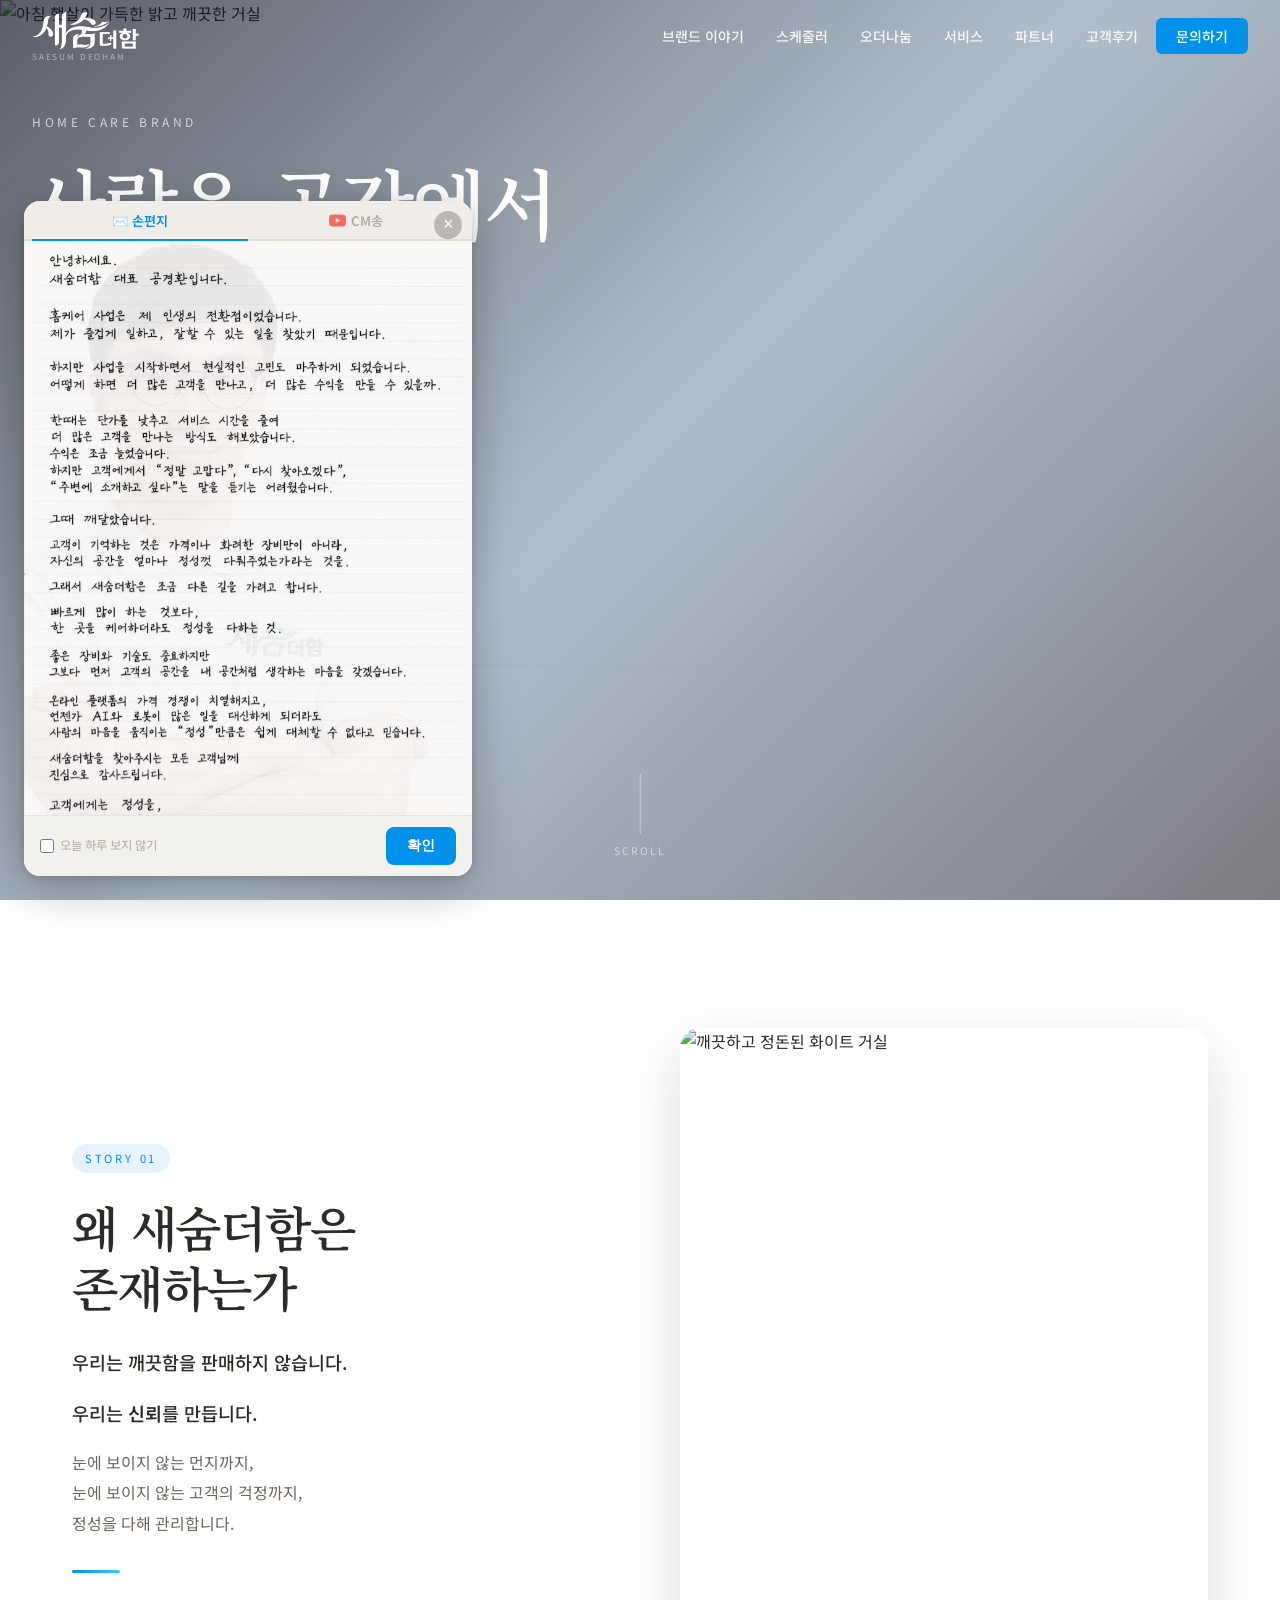
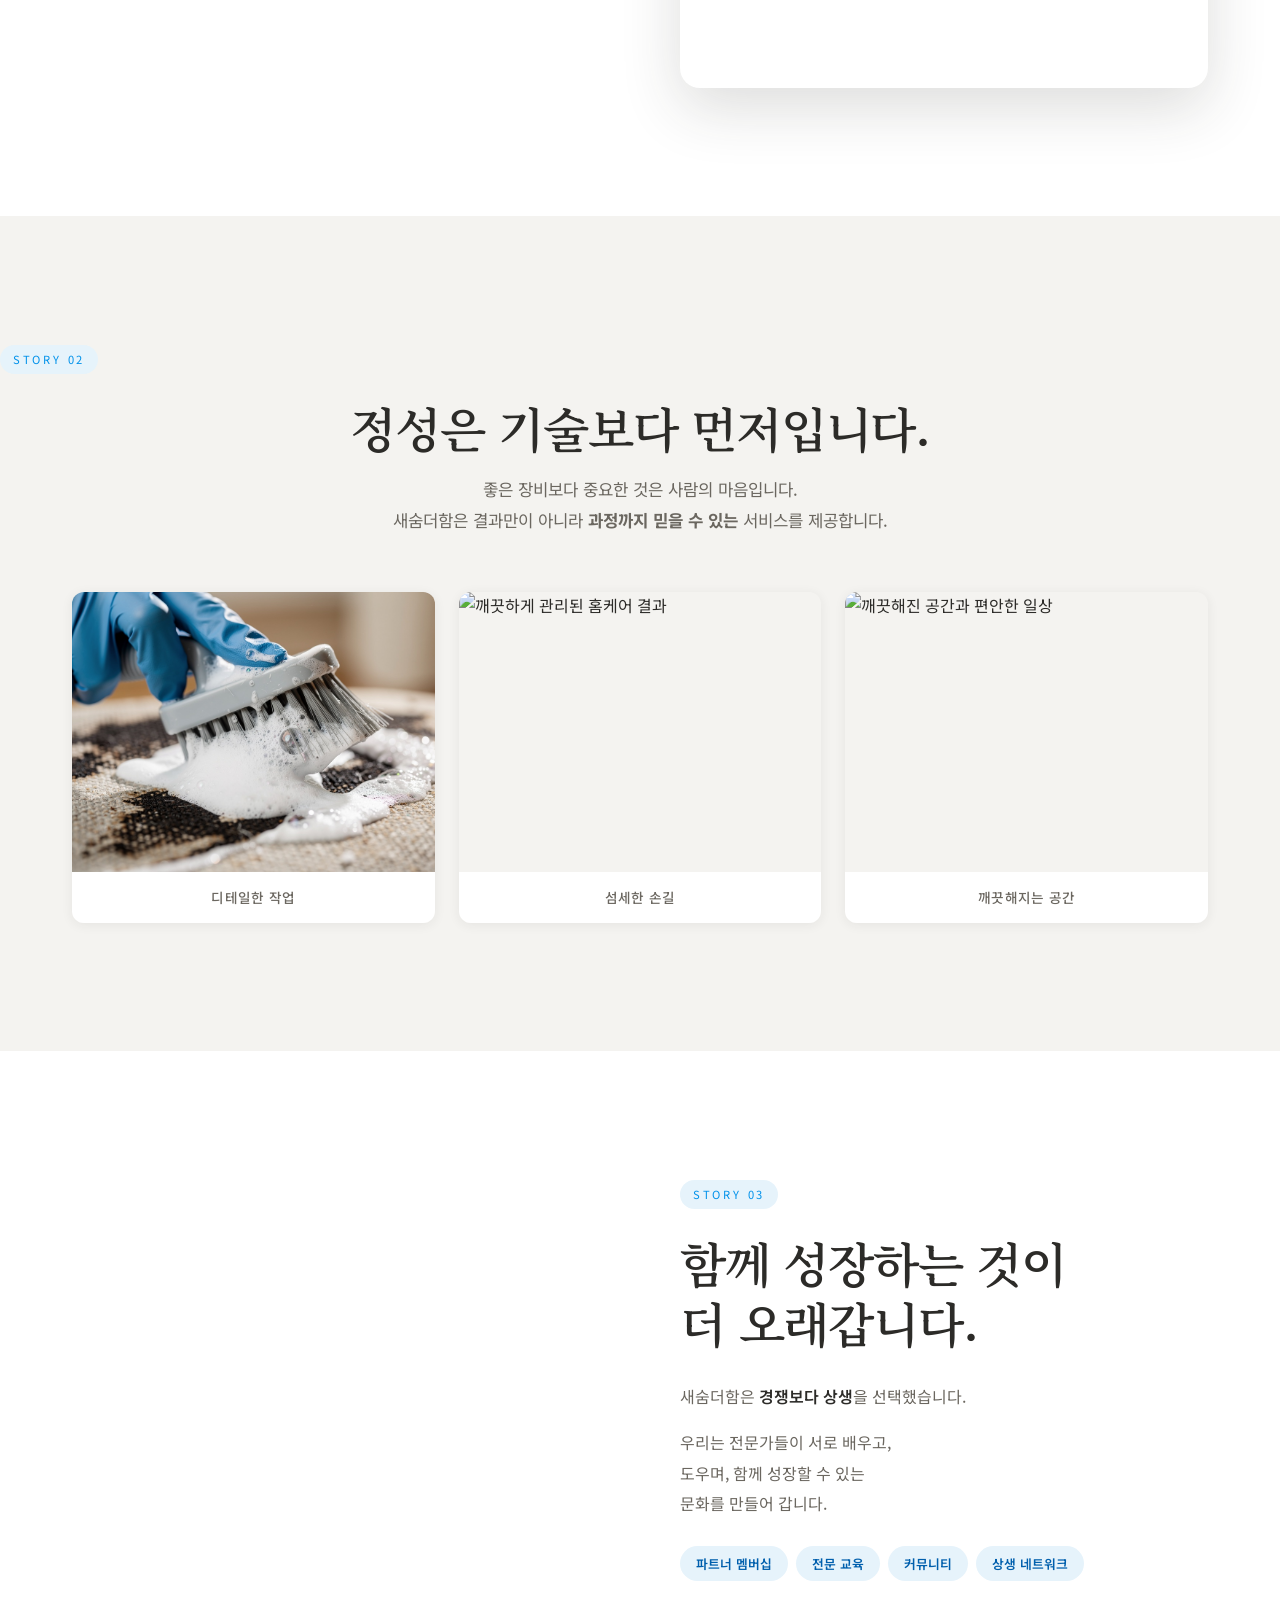
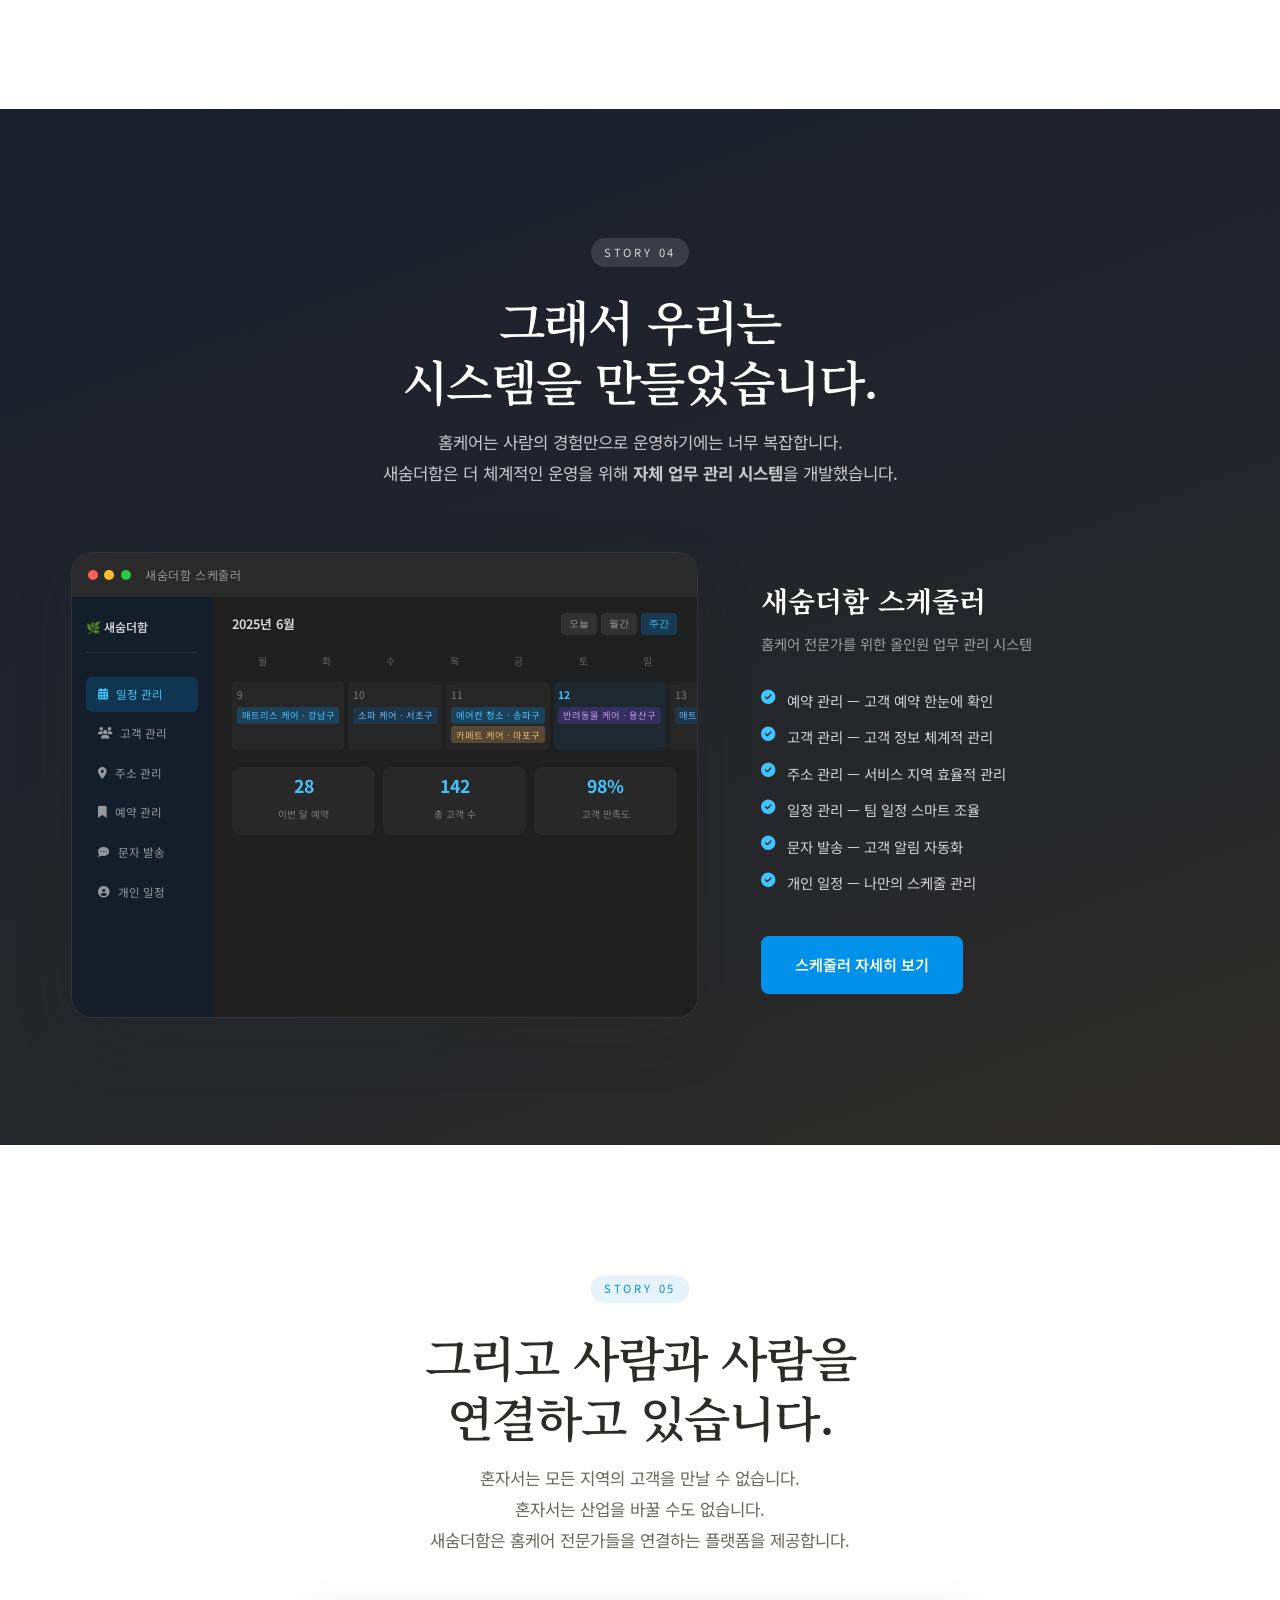
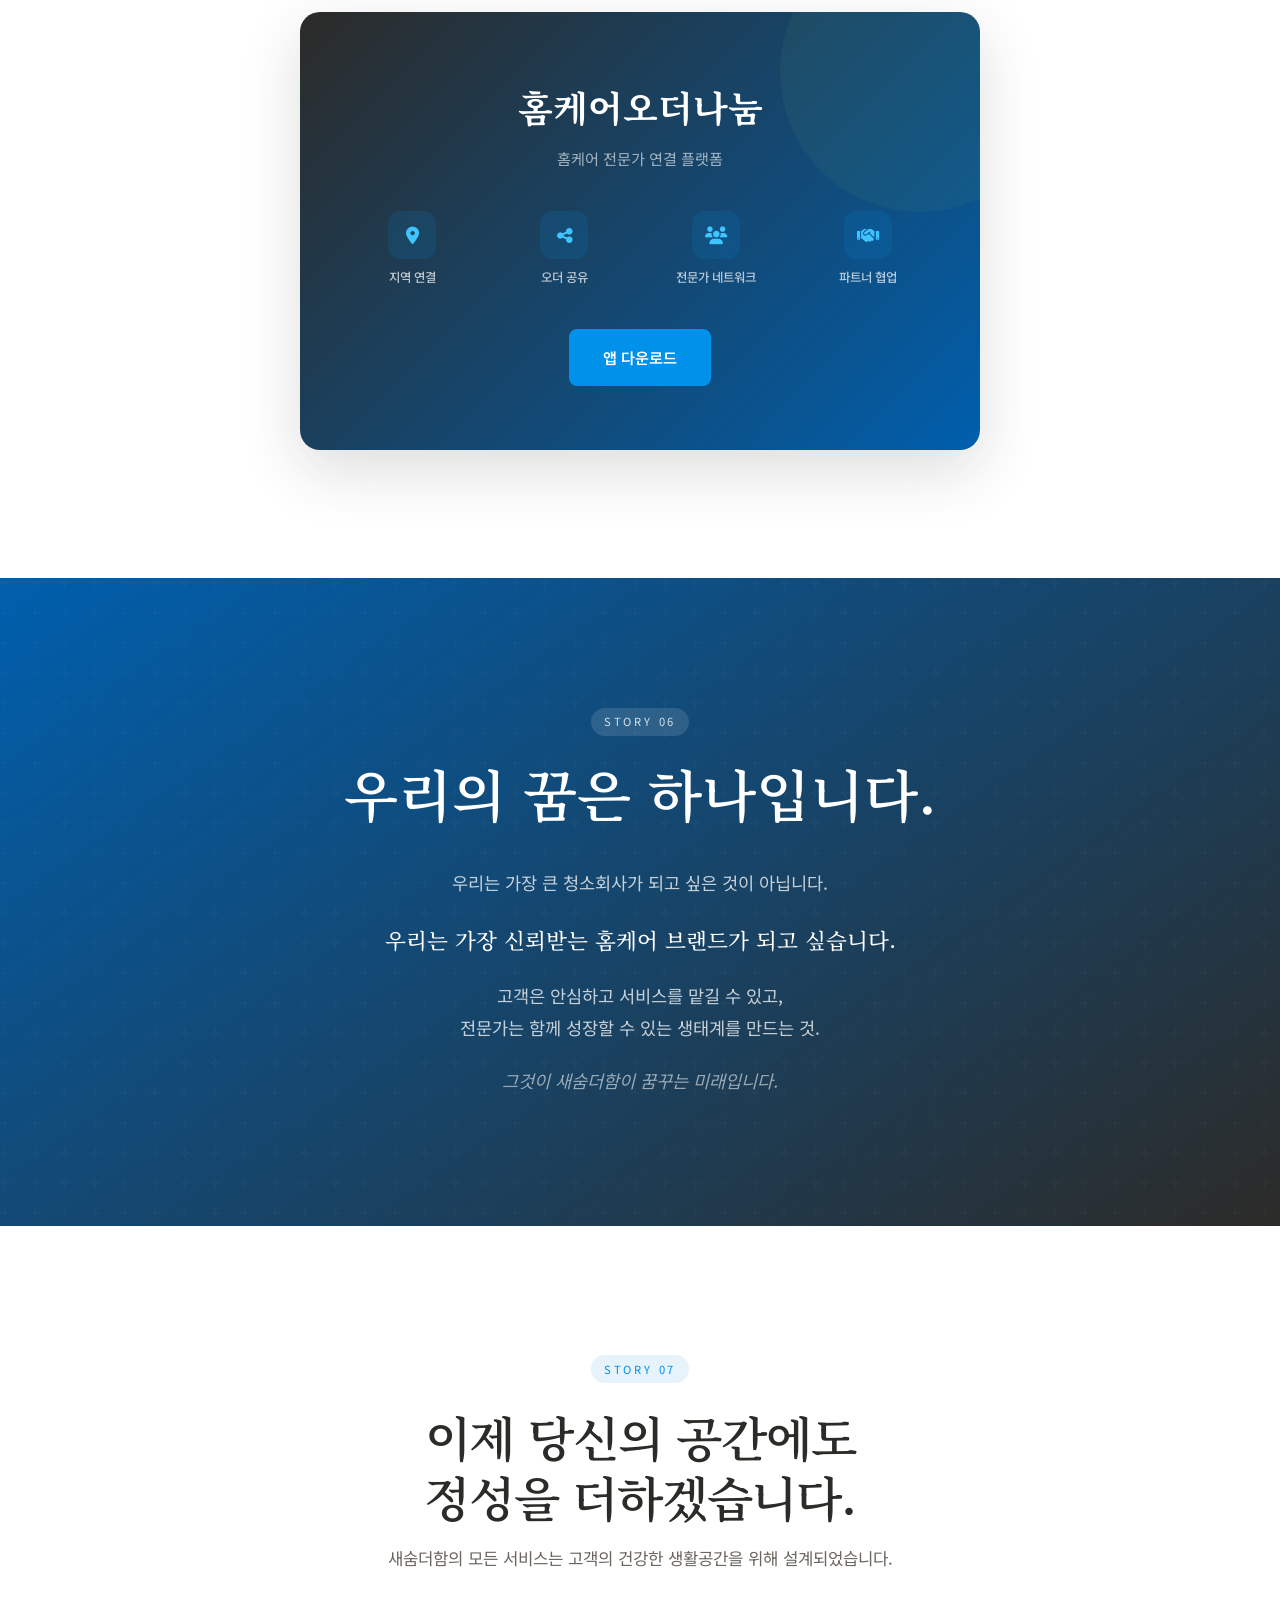
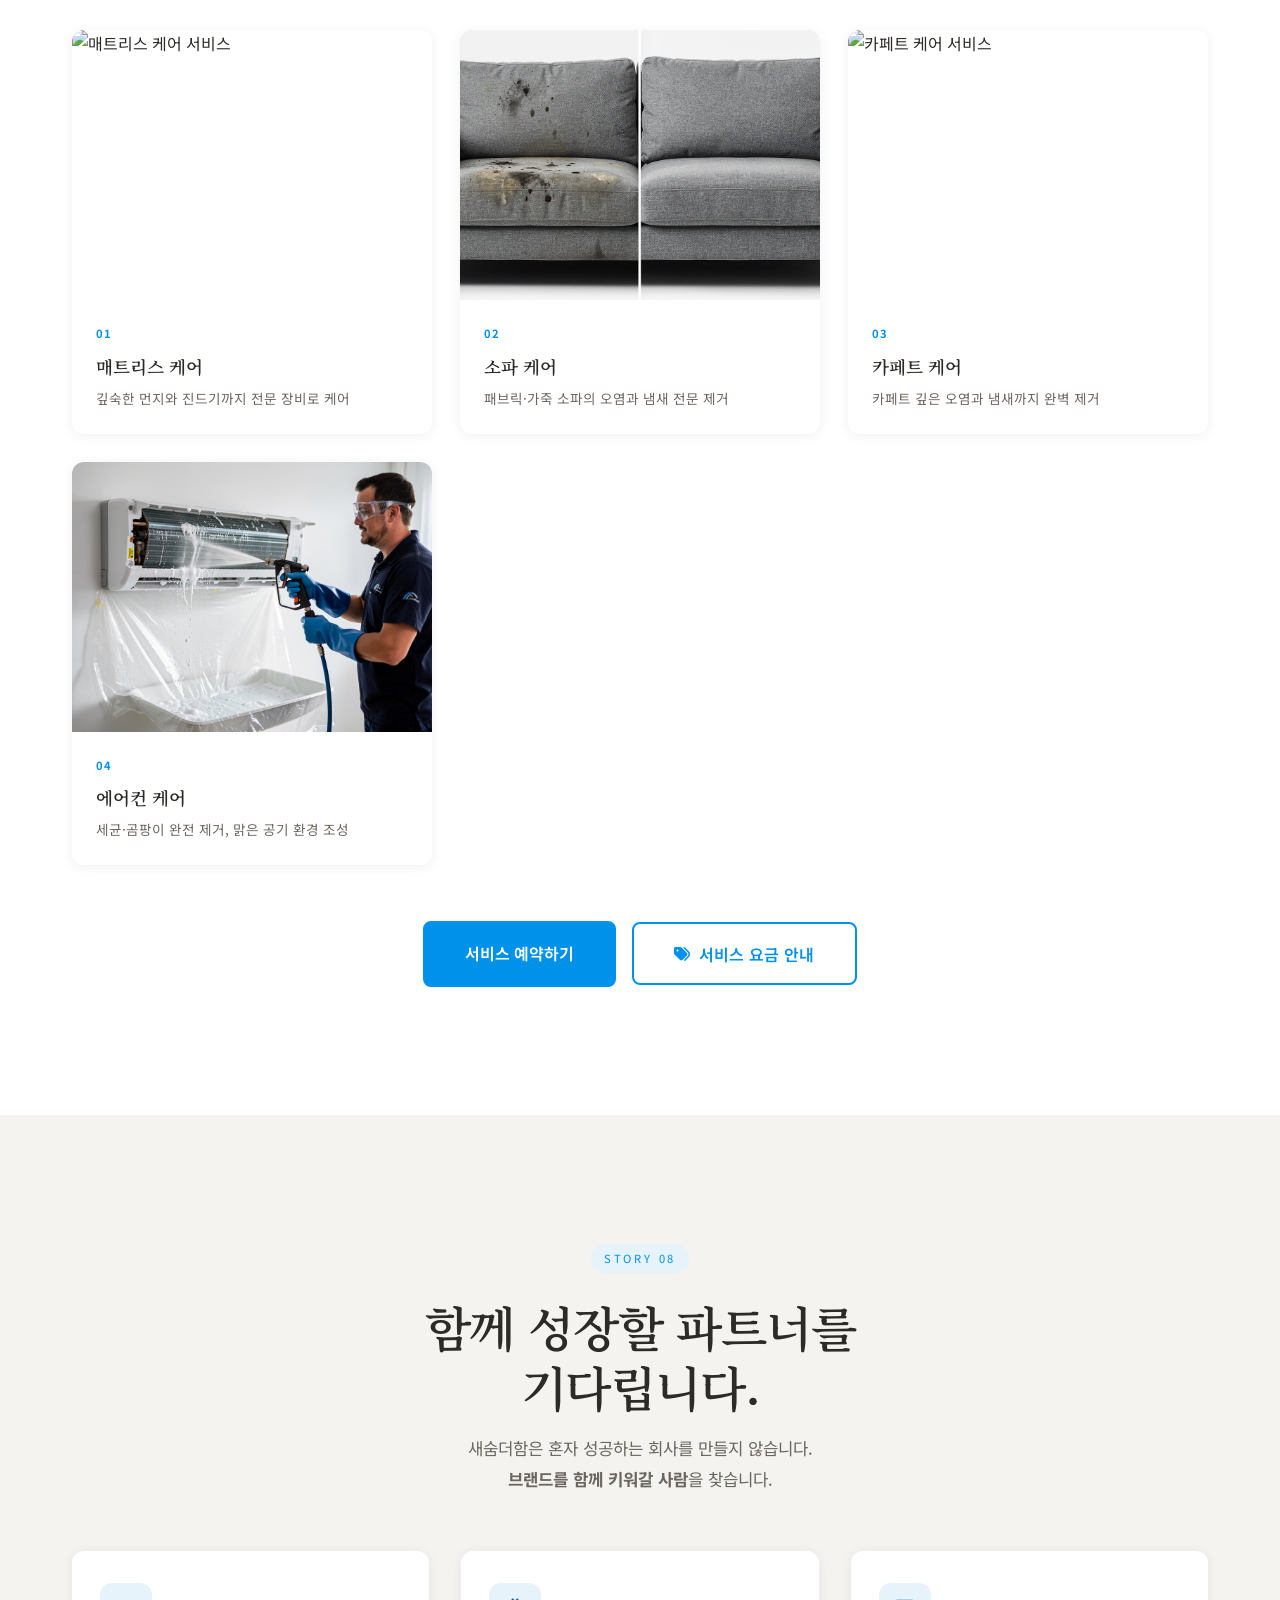
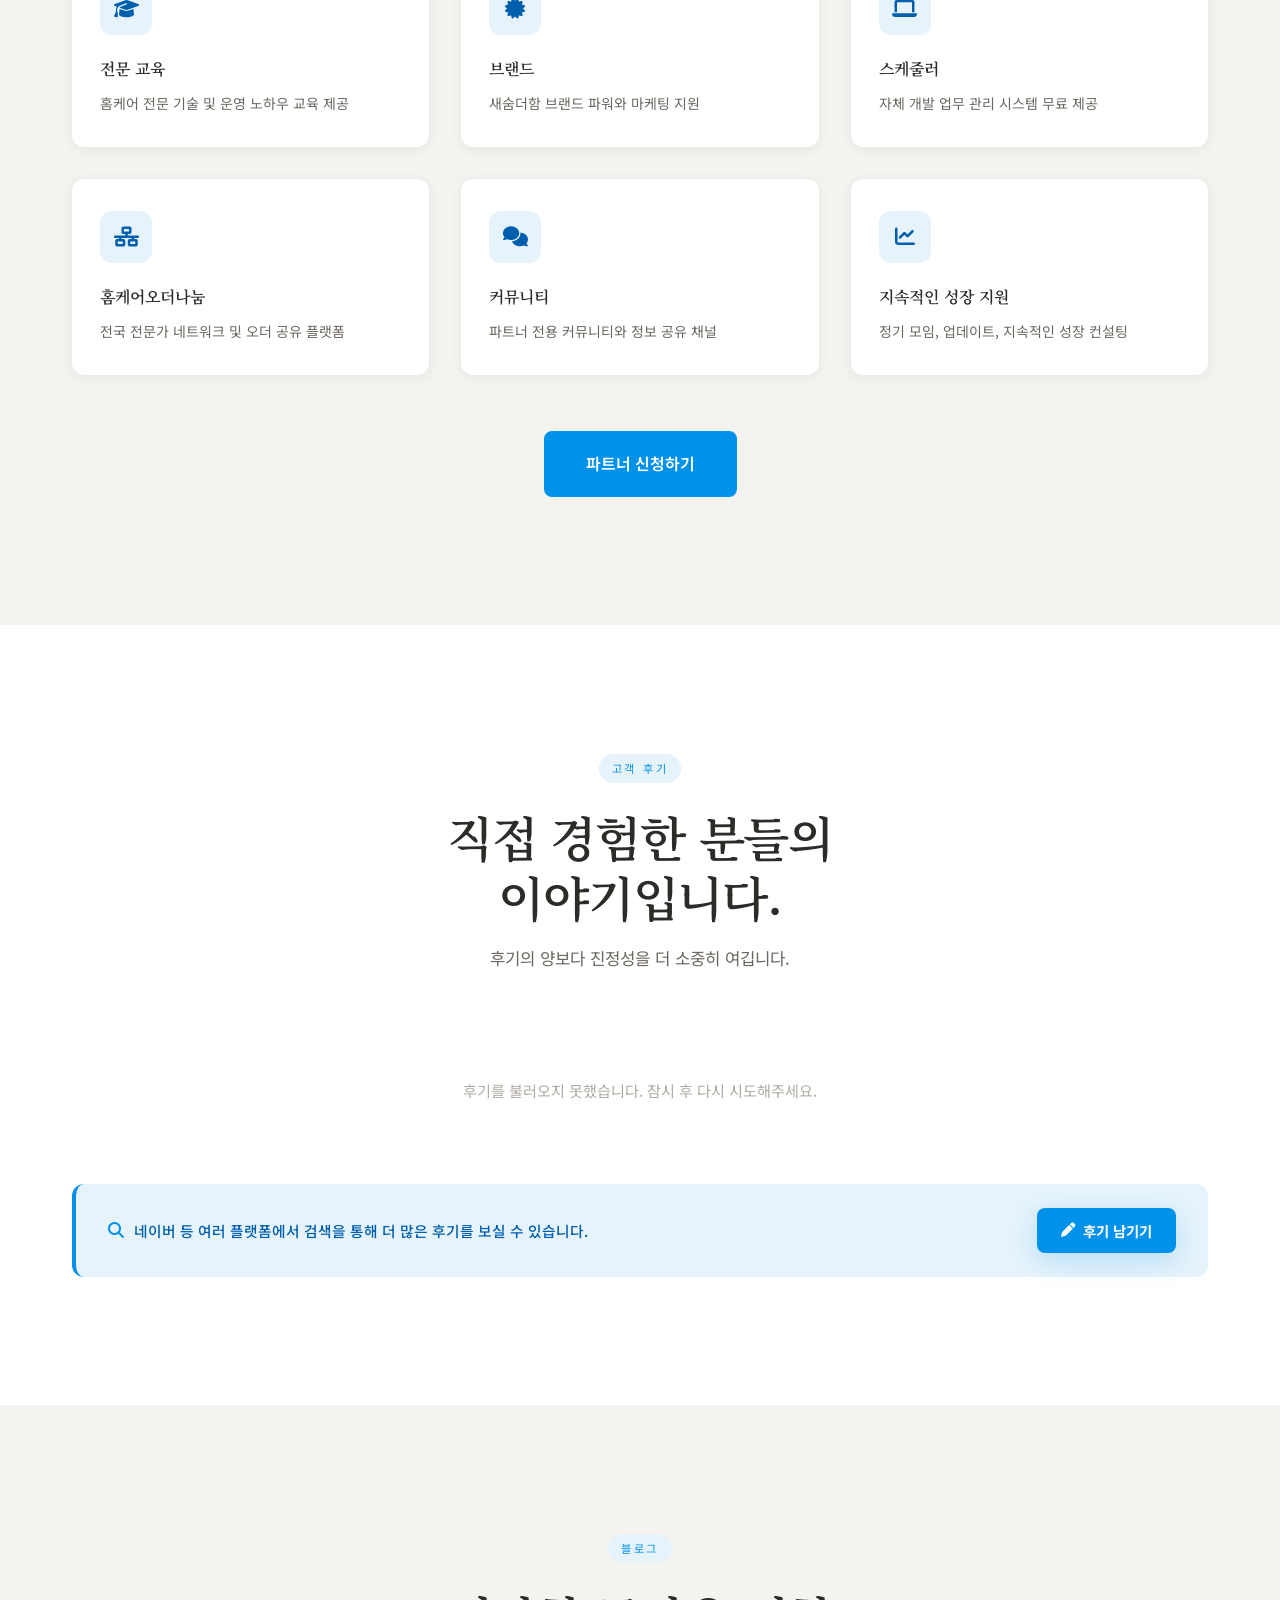
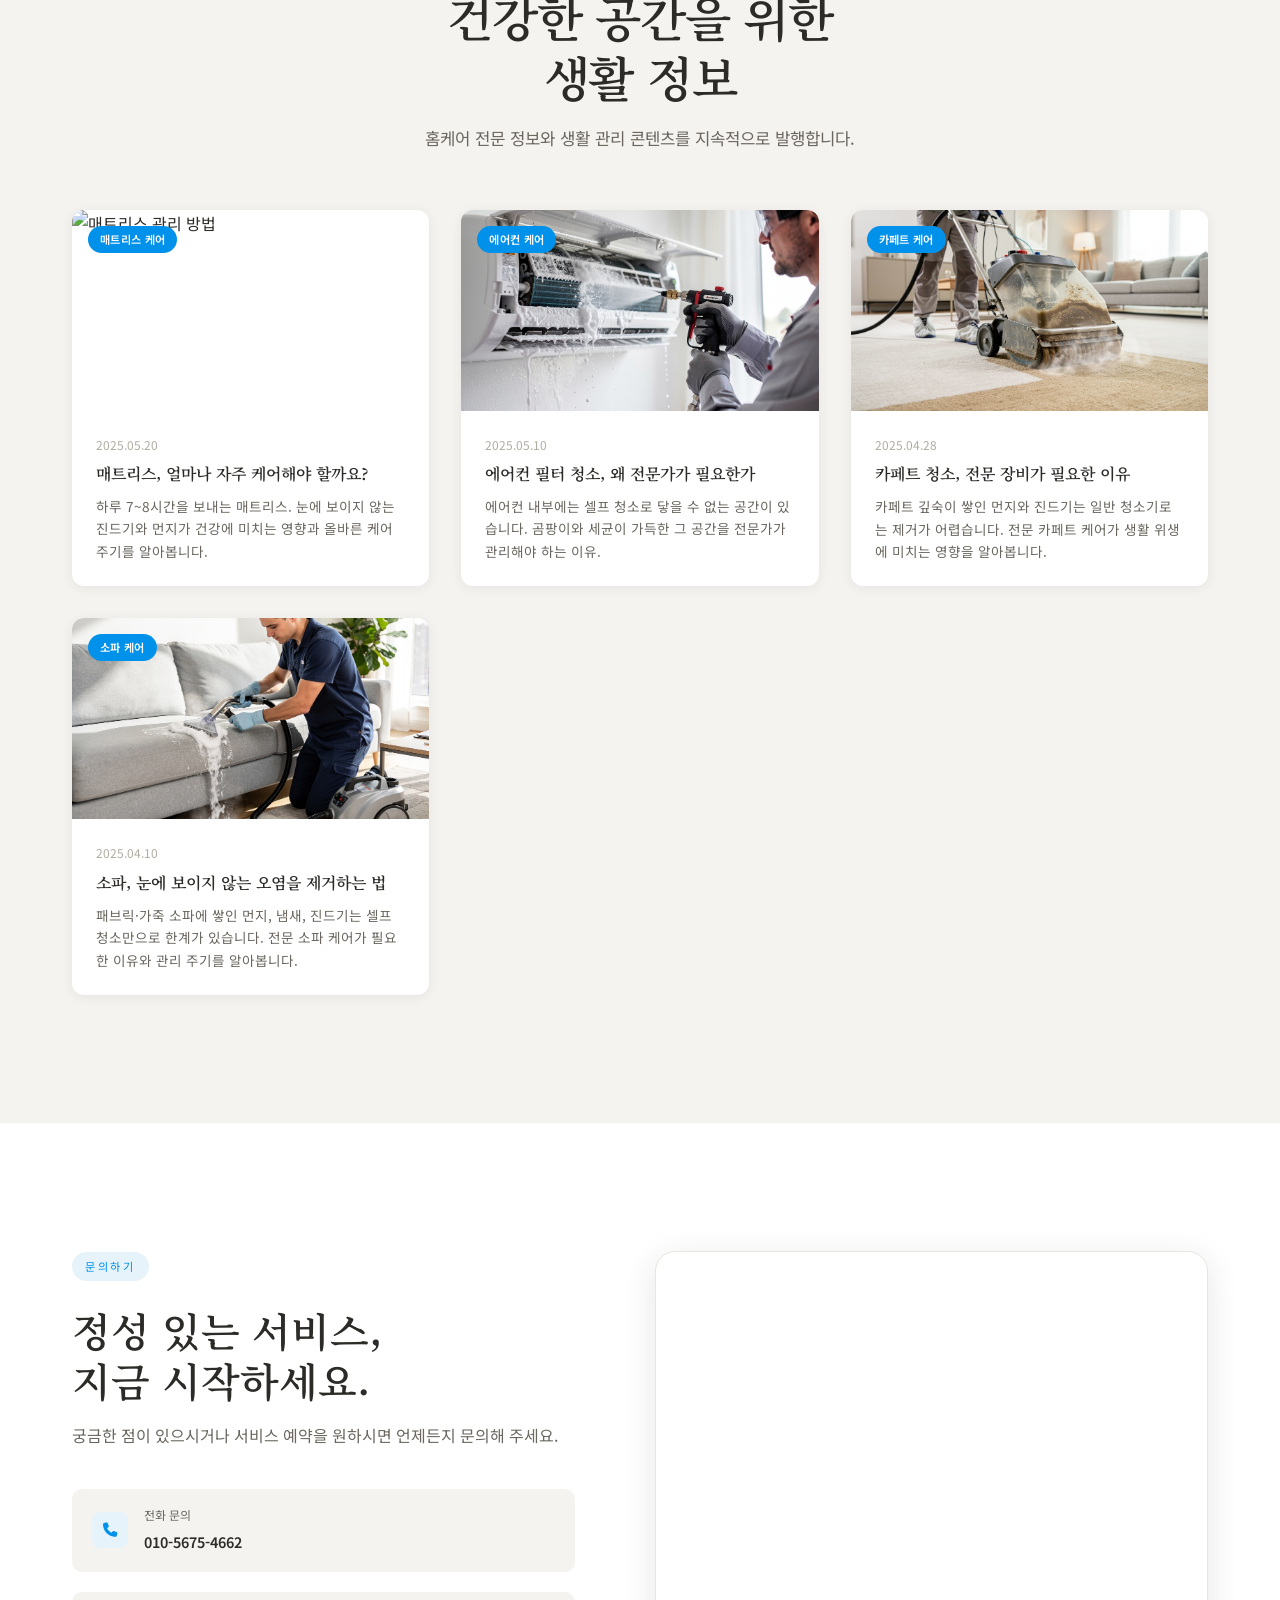
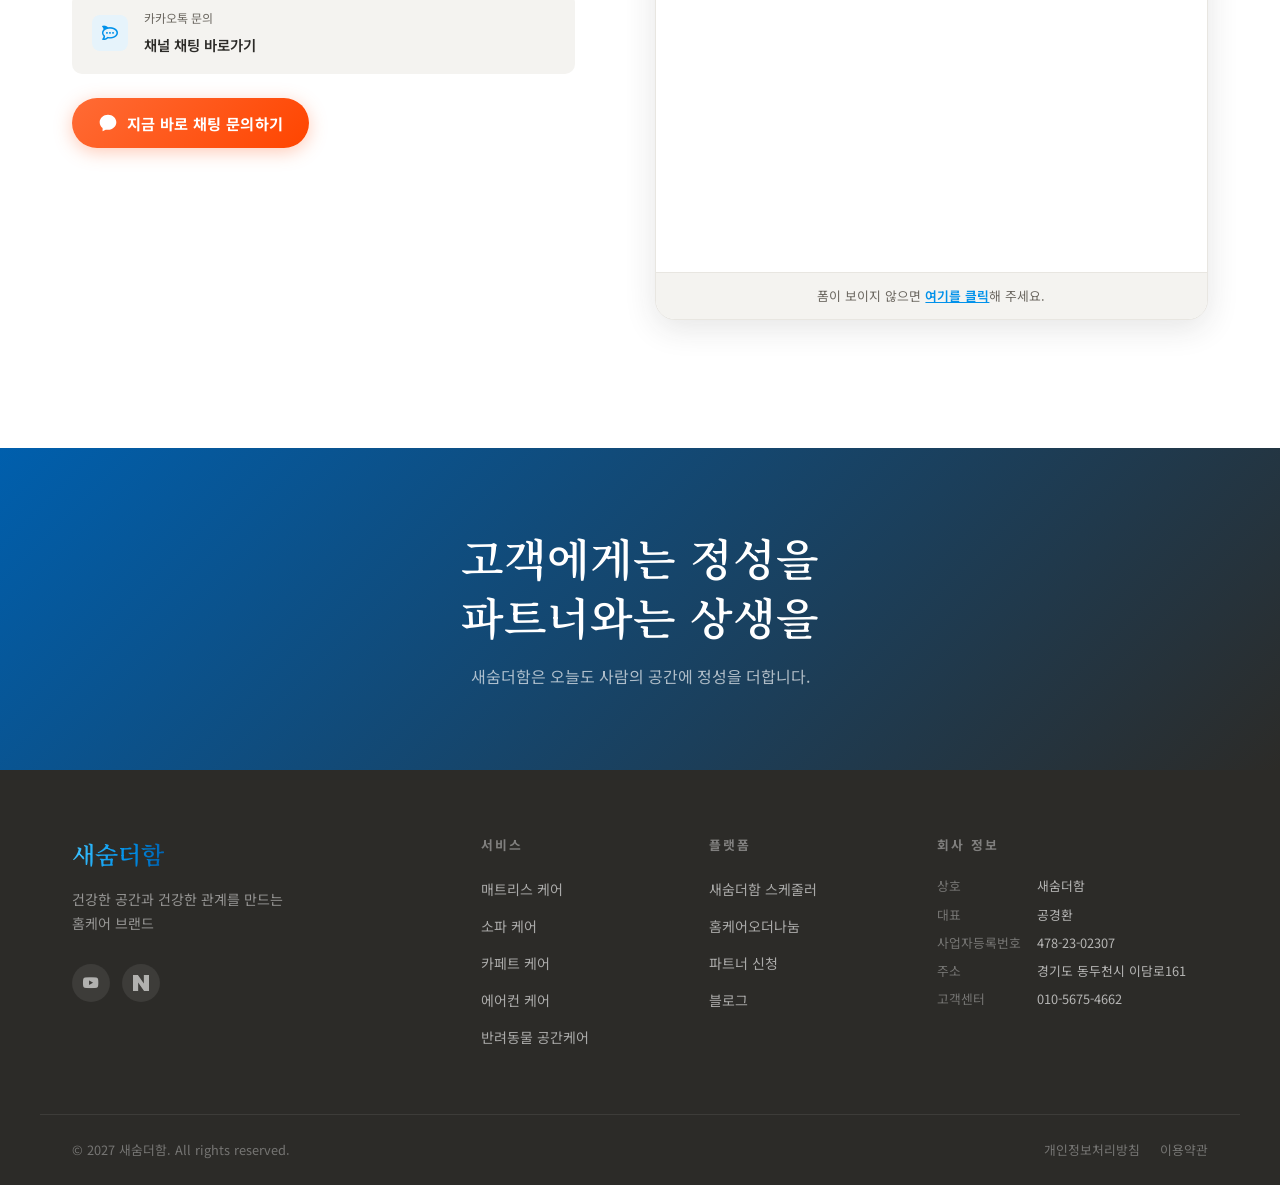
==== index.html @ 6bcf4d07 "Add files via upload" ====
<!DOCTYPE html>
<html lang="ko">
<head>
  <meta charset="UTF-8" />
  <meta name="viewport" content="width=device-width, initial-scale=1.0, viewport-fit=cover" />
  <meta name="description" content="새숨더함 - 사람의 공간과 관계에 정성을 더하는 홈케어 브랜드. 매트리스, 소파, 에어컨, 카페트, 반려동물 공간케어 전문." />
  <meta name="keywords" content="새숨더함, 홈케어, 매트리스케어, 소파케어, 에어컨청소, 카페트케어, 홈케어오더나눔" />
  <meta name="naver-site-verification" content="9049d65d472d22d134d930eb0550f5d19b5a4090" />
  <meta property="og:title" content="새숨더함 | 사람의 공간에 정성을 더합니다" />
  <meta property="og:description" content="고객에게는 정성을, 파트너와는 상생을. 새숨더함은 건강한 공간과 건강한 관계를 만드는 홈케어 브랜드입니다." />
  <meta property="og:type" content="website" />
  <title>새숨더함 | 사람의 공간에 정성을 더합니다</title>
  <link rel="preconnect" href="https://fonts.googleapis.com" />
  <link rel="preconnect" href="https://fonts.gstatic.com" crossorigin />
  <link href="https://fonts.googleapis.com/css2?family=Noto+Serif+KR:wght@300;400;500;600;700&family=Noto+Sans+KR:wght@300;400;500;600;700&display=swap" rel="stylesheet" />
  <link rel="stylesheet" href="https://cdn.jsdelivr.net/npm/@fortawesome/fontawesome-free@6.4.0/css/all.min.css" />
  <link rel="stylesheet" href="css/style.css" />
</head>
<body>

  <!-- ========== NAVIGATION ========== -->
  <nav id="navbar" role="navigation" aria-label="메인 네비게이션" class="scrolled">
    <div class="nav-inner">
      <a href="#hero" class="nav-logo" aria-label="새숨더함 홈으로">
        <img src="images/logo-transparent.png" alt="새숨더함 로고" class="logo-img" />
        <span class="logo-sub">SAESUM DEOHAM</span>
      </a>
      <button class="nav-toggle" id="navToggle" aria-label="메뉴 열기" aria-expanded="false">
        <span></span><span></span><span></span>
      </button>
      <ul class="nav-links" id="navLinks">
        <li><a href="#story01">브랜드 이야기</a></li>
        <li><a href="#story04">스케줄러</a></li>
        <li><a href="#story05">오더나눔</a></li>
        <li><a href="#story07">서비스</a></li>
        <li><a href="#story08">파트너</a></li>
        <li><a href="#reviews">고객후기</a></li>
        <li><a href="#contact" class="nav-cta">문의하기</a></li>
      </ul>
    </div>
  </nav>

  <!-- ========== HERO SECTION ========== -->
  <section id="hero" class="hero-section" aria-label="메인 히어로">
    <div class="hero-bg">
      <div class="hero-overlay"></div>
      <img
        src="https://sspark.genspark.ai/cfimages?u1=9aB2ZgpuXM3izN%2FAUq1t5ENO%2FpYLc%2BzoSurVuPOj6YgDoDllmT07PnURAloo5DxhUlM5VOn4AFO3HodFdaNHUg9pk%2FA%2FRzEm6BKOnQ%3D%3D&u2=MwhSwsH5kIw3qSvw&width=2560"
        alt="아침 햇살이 가득한 밝고 깨끗한 거실"
        class="hero-img"
        style="transform: translateY(189px);"
      />
    </div>
    <div class="hero-content">
      <div class="hero-text-wrap">
        <p class="hero-pre-label fade-up delay-1">HOME CARE BRAND</p>
        <h1 class="hero-headline fade-up delay-2">
          사람은 공간에서<br />살아갑니다.
        </h1>
        <div class="hero-poem fade-up delay-3">
          <p>잠을 자고,</p>
          <p>쉬고,</p>
          <p>웃고,</p>
          <p>사랑하는 사람과 함께하는 공간.</p>
          <p class="poem-emphasis">우리는 그 공간에<br />정성을 더합니다.</p>
        </div>
        <div class="hero-slogan fade-up delay-4">
          <p class="slogan-main">고객에게는 정성을 &nbsp;·&nbsp; 파트너와는 상생을</p>
          <p class="slogan-sub">새숨더함은 건강한 공간과 건강한 관계를 만드는 홈케어 브랜드입니다.</p>
        </div>
        <div class="hero-btns fade-up delay-5">
          <a href="#story07" class="btn btn-primary">홈케어 서비스</a>
          <a href="#story01" class="btn btn-outline">새숨더함 이야기</a>
        </div>
      </div>
    </div>
    <div class="scroll-indicator" aria-hidden="true">
      <span class="scroll-line"></span>
      <span class="scroll-text">scroll</span>
    </div>
  </section>

  <!-- ========== STORY 01 ========== -->
  <section id="story01" class="story-section story-01" aria-label="브랜드 존재 이유">
    <div class="story-grid">
      <div class="story-text-col reveal-left visible">
        <span class="story-label">Story 01</span>
        <h2 class="story-title">왜 새숨더함은<br />존재하는가</h2>
        <div class="story-body">
          <p class="story-lead">우리는 깨끗함을 판매하지 않습니다.</p>
          <p class="story-lead">우리는 <strong>신뢰</strong>를 만듭니다.</p>
          <p>눈에 보이지 않는 먼지까지,<br />눈에 보이지 않는 고객의 걱정까지,<br />정성을 다해 관리합니다.</p>
        </div>
        <div class="story-accent-line"></div>
      </div>
      <div class="story-image-col reveal-right">
        <div class="img-frame">
          <img
            src="https://sspark.genspark.ai/cfimages?u1=bb%2FajfDRwP167QoDk3DRS8RkrfnLCy70aVyaVJ%2Bx7kpVr6CORojZ8bhcz8lwMft5TA4e8CvVDBcc6fD9ZJZzC1Pox97nZBXB8hTUAz91JOq4mhMVCZfgqAI0uNR3KlazpMGtygjx%2FXMnMTv4rmNTfdU1K1NAwsXcG1vk%2F3GbXneFOVwhZfoOOHoocNHl1nRZJn70edVKF7PvmEBhA1bxWBx6pdy9r6jxhqnCgXBp9%2BvdvBcUATzPFiHQFLGmcQ%3D%3D&u2=%2FEMbF%2FlYZjtQ%2Bvpq&width=2560"
            alt="깨끗하고 정돈된 화이트 거실"
            loading="lazy"
          />
        </div>
      </div>
    </div>
  </section>

  <!-- ========== STORY 02 ========== -->
  <section id="story02" class="story-section story-02 bg-light" aria-label="정성이 기술보다 먼저">
    <div class="story-center reveal-up visible">
      <span class="story-label">Story 02</span>
      <h2 class="story-title-center">정성은 기술보다 먼저입니다.</h2>
      <p class="story-desc-center">좋은 장비보다 중요한 것은 사람의 마음입니다.<br />새숨더함은 결과만이 아니라 <strong>과정까지 믿을 수 있는</strong> 서비스를 제공합니다.</p>
    </div>
    <div class="story-gallery reveal-up visible">
      <div class="gallery-item">
        <img
          src="images/story02-detail-work.jpg"
          alt="홈케어 전문가 손 클로즈업 세제 도포 작업"
          loading="lazy"
        />
        <p>디테일한 작업</p>
      </div>
      <div class="gallery-item">
        <img
          src="https://sspark.genspark.ai/cfimages?u1=GsO22QbrnKOP54aFsTXw4CYQmTXYVAR%2FIE96gJqasUfdq6D9bVDBtJ%2F4RWvIMORqnwq02fSwLmp%2B5UZAm%2ByQbsQ1gxQWYQckgRk7%2BkSyIMwuq7sjI2%2Fpbf6%2BSSYOq5ulbwHTrRaN4NGZrQCduZ5MJJHdSYv7g6cCqZHg1aTe%2BRkKsRaLg3qGgNA4D6ZcoI6DAt9MtOYlb8F7PNpGmpY%3D&u2=wCQLYgmNqQMRKmJI&width=2560"
          alt="깨끗하게 관리된 홈케어 결과"
          loading="lazy"
        />
        <p>섬세한 손길</p>
      </div>
      <div class="gallery-item">
        <img
          src="https://sspark.genspark.ai/cfimages?u1=foZYkpFKw22SOj5BKRLk%2B3g5wY%2BplrLyU%2Br2JpI8t0bG6QGplQZqdjzLOi4BLyvTlep%2FDu%2BeS2G9w%2Fdp%2BvjlPclbw0IiQXINLolusFdb5MtzsqrKGYtFSndJfFx%2BuoRf&u2=D8vKWIcr5RlLOTA2&width=2560"
          alt="깨끗해진 공간과 편안한 일상"
          loading="lazy"
        />
        <p>깨끗해지는 공간</p>
      </div>
    </div>
  </section>

  <!-- ========== STORY 03 ========== -->
  <section id="story03" class="story-section story-03" aria-label="함께 성장"><div class="story-grid reverse">
      <div class="story-text-col reveal-right visible">
        <span class="story-label">Story 03</span>
        <h2 class="story-title">함께 성장하는 것이<br />더 오래갑니다.</h2>
        <div class="story-body">
          <p>새숨더함은 <strong>경쟁보다 상생</strong>을 선택했습니다.</p>
          <p>우리는 전문가들이 서로 배우고,<br />도우며, 함께 성장할 수 있는<br />문화를 만들어 갑니다.</p>
        </div>
        <div class="partner-tags">
          <span class="tag">파트너 멤버십</span>
          <span class="tag">전문 교육</span>
          <span class="tag">커뮤니티</span>
          <span class="tag">상생 네트워크</span>
        </div>
      </div>
    </div>
  </section>

  <!-- ========== STORY 04 — SCHEDULER ========== -->
  <section id="story04" class="story-section story-04 bg-dark" aria-label="새숨더함 스케줄러">
    <div class="container">
      <div class="section-header-center reveal-up visible">
        <span class="story-label story-label-light">Story 04</span>
        <h2 class="story-title-center light">그래서 우리는<br />시스템을 만들었습니다.</h2>
        <p class="story-desc-center light">홈케어는 사람의 경험만으로 운영하기에는 너무 복잡합니다.<br />새숨더함은 더 체계적인 운영을 위해 <strong>자체 업무 관리 시스템</strong>을 개발했습니다.</p>
      </div>

      <div class="scheduler-showcase reveal-up visible">
        <div class="scheduler-mockup">
          <div class="mockup-topbar">
            <span class="dot dot-red"></span>
            <span class="dot dot-yellow"></span>
            <span class="dot dot-green"></span>
            <span class="mockup-title">새숨더함 스케줄러</span>
          </div>
          <div class="mockup-body">
            <aside class="mockup-sidebar">
              <div class="sidebar-logo">🌿 새숨더함</div>
              <ul class="sidebar-menu">
                <li class="active"><i class="fa fa-calendar-alt"></i> 일정 관리</li>
                <li><i class="fa fa-users"></i> 고객 관리</li>
                <li><i class="fa fa-map-marker-alt"></i> 주소 관리</li>
                <li><i class="fa fa-bookmark"></i> 예약 관리</li>
                <li><i class="fa fa-comment-dots"></i> 문자 발송</li>
                <li><i class="fa fa-user-circle"></i> 개인 일정</li>
              </ul>
            </aside>
            <main class="mockup-main">
              <div class="mockup-header-bar">
                <span class="mockup-month">2025년 6월</span>
                <div class="mockup-actions">
                  <button class="mock-btn">오늘</button>
                  <button class="mock-btn">월간</button>
                  <button class="mock-btn active-btn">주간</button>
                </div>
              </div>
              <div class="mockup-calendar">
                <div class="cal-days">
                  <span>월</span><span>화</span><span>수</span><span>목</span><span>금</span><span>토</span><span>일</span>
                </div>
                <div class="cal-grid">
                  <div class="cal-cell">
                    <span class="cal-num">9</span>
                    <div class="cal-event event-green">매트리스 케어 · 강남구</div>
                  </div>
                  <div class="cal-cell">
                    <span class="cal-num">10</span>
                    <div class="cal-event event-blue">소파 케어 · 서초구</div>
                  </div>
                  <div class="cal-cell">
                    <span class="cal-num">11</span>
                    <div class="cal-event event-green">에어컨 청소 · 송파구</div>
                    <div class="cal-event event-peach">카페트 케어 · 마포구</div>
                  </div>
                  <div class="cal-cell today-cell">
                    <span class="cal-num today-num">12</span>
                    <div class="cal-event event-purple">반려동물 케어 · 용산구</div>
                  </div>
                  <div class="cal-cell">
                    <span class="cal-num">13</span>
                    <div class="cal-event event-blue">매트리스 케어 · 성동구</div>
                  </div>
                  <div class="cal-cell">
                    <span class="cal-num">14</span>
                  </div>
                  <div class="cal-cell">
                    <span class="cal-num">15</span>
                  </div>
                </div>
              </div>
              <div class="mockup-stats">
                <div class="stat-card">
                  <span class="stat-num">28</span>
                  <span class="stat-label">이번 달 예약</span>
                </div>
                <div class="stat-card">
                  <span class="stat-num">142</span>
                  <span class="stat-label">총 고객 수</span>
                </div>
                <div class="stat-card">
                  <span class="stat-num">98%</span>
                  <span class="stat-label">고객 만족도</span>
                </div>
              </div>
            </main>
          </div>
        </div>
        <div class="scheduler-features">
          <h3>새숨더함 스케줄러</h3>
          <p>홈케어 전문가를 위한 올인원 업무 관리 시스템</p>
          <ul class="feature-list">
            <li><i class="fa fa-check-circle"></i> 예약 관리 — 고객 예약 한눈에 확인</li>
            <li><i class="fa fa-check-circle"></i> 고객 관리 — 고객 정보 체계적 관리</li>
            <li><i class="fa fa-check-circle"></i> 주소 관리 — 서비스 지역 효율적 관리</li>
            <li><i class="fa fa-check-circle"></i> 일정 관리 — 팀 일정 스마트 조율</li>
            <li><i class="fa fa-check-circle"></i> 문자 발송 — 고객 알림 자동화</li>
            <li><i class="fa fa-check-circle"></i> 개인 일정 — 나만의 스케줄 관리</li>
          </ul>
          <a href="#contact" class="btn btn-primary-green">스케줄러 자세히 보기</a>
        </div>
      </div>
    </div>
  </section>

  <!-- ========== STORY 05 — ORDER SHARING ========== -->
  <section id="story05" class="story-section story-05" aria-label="홈케어오더나눔">
    <div class="container">
      <div class="section-header-center reveal-up visible">
        <span class="story-label">Story 05</span>
        <h2 class="story-title-center">그리고 사람과 사람을<br />연결하고 있습니다.</h2>
        <p class="story-desc-center">혼자서는 모든 지역의 고객을 만날 수 없습니다.<br />혼자서는 산업을 바꿀 수도 없습니다.<br />새숨더함은 홈케어 전문가들을 연결하는 플랫폼을 제공합니다.</p>
      </div>

      <div class="coming-soon-card reveal-up visible">
        <h3 class="cs-title">홈케어오더나눔</h3>
        <p class="cs-subtitle">홈케어 전문가 연결 플랫폼</p>
        <div class="cs-features">
          <div class="cs-feature">
            <div class="cs-icon"><i class="fa fa-map-marker-alt"></i></div>
            <span>지역 연결</span>
          </div>
          <div class="cs-feature">
            <div class="cs-icon"><i class="fa fa-share-alt"></i></div>
            <span>오더 공유</span>
          </div>
          <div class="cs-feature">
            <div class="cs-icon"><i class="fa fa-users"></i></div>
            <span>전문가 네트워크</span>
          </div>
          <div class="cs-feature">
            <div class="cs-icon"><i class="fa fa-handshake"></i></div>
            <span>파트너 협업</span>
          </div>
        </div>
        <a href="#contact" class="btn btn-primary">앱 다운로드</a>
      </div>
    </div>
  </section>

  <!-- ========== STORY 06 — DREAM ========== -->
  <section id="story06" class="story-section story-06 bg-dream" aria-label="새숨더함의 꿈">
    <div class="dream-bg-overlay"></div>
    <div class="container dream-content reveal-up visible">
      <span class="story-label story-label-light">Story 06</span>
      <h2 class="dream-title">우리의 꿈은 하나입니다.</h2>
      <div class="dream-text">
        <p>우리는 가장 큰 청소회사가 되고 싶은 것이 아닙니다.</p>
        <p class="dream-highlight">우리는 가장 신뢰받는 홈케어 브랜드가 되고 싶습니다.</p>
        <p>고객은 안심하고 서비스를 맡길 수 있고,<br />전문가는 함께 성장할 수 있는 생태계를 만드는 것.</p>
        <p class="dream-closing">그것이 새숨더함이 꿈꾸는 미래입니다.</p>
      </div>
    </div>
  </section>

  <!-- ========== STORY 07 — SERVICES ========== -->
  <section id="story07" class="story-section story-07" aria-label="홈케어 서비스">
    <div class="container">
      <div class="section-header-center reveal-up visible">
        <span class="story-label">Story 07</span>
        <h2 class="story-title-center">이제 당신의 공간에도<br />정성을 더하겠습니다.</h2>
        <p class="story-desc-center">새숨더함의 모든 서비스는 고객의 건강한 생활공간을 위해 설계되었습니다.</p>
      </div>

      <div class="services-grid reveal-up visible">
        <article class="service-card" tabindex="0">
          <div class="service-img-wrap">
            <img
              src="https://sspark.genspark.ai/cfimages?u1=Z48KxTpIqcQuWyif0BD6%2BGes37xMzfKjpS7NR75qh5fl2%2FpahnBIocl%2F1OrrAW%2BGtLHpEQ2Q4%2FOaKwo2taVCRUGuikTTB7uW2FAGgVZcgc7J%2Fnvh0iw6rV7WbJ0TnqIE7M%2B5xSSZkpxoepHtdSvnU2iRNBBxRFk8zzK1HMlm3UifO98Bcq7%2FrB4565lYJlm2ylydxqSDGSozUqwYPcwGeG9gU%2F9VwoUY0o%2FgG3GCvmuAmOPLDW0uFGIMiSTGpIWNyDQ2yhccS%2BSB2uNz3w%3D%3D&u2=Wj1bGDB31pkI9GLE&width=2560"
              alt="매트리스 케어 서비스"
              loading="lazy"
            />
            <div class="service-overlay">
              <span>자세히 보기</span>
            </div>
          </div>
          <div class="service-info">
            <span class="service-num">01</span>
            <h3>매트리스 케어</h3>
            <p>깊숙한 먼지와 진드기까지 전문 장비로 케어</p>
          </div>
        </article>

        <article class="service-card" tabindex="0">
          <div class="service-img-wrap">
            <img
              src="images/story07-sofa-care.jpg"
              alt="소파 케어 전후 비교 서비스"
              loading="lazy"
            />
            <div class="service-overlay">
              <span>자세히 보기</span>
            </div>
          </div>
          <div class="service-info">
            <span class="service-num">02</span>
            <h3>소파 케어</h3>
            <p>패브릭·가죽 소파의 오염과 냄새 전문 제거</p>
          </div>
        </article>

        <article class="service-card" tabindex="0">
          <div class="service-img-wrap">
            <img
              src="https://sspark.genspark.ai/cfimages?u1=GsO22QbrnKOP54aFsTXw4CYQmTXYVAR%2FIE96gJqasUfdq6D9bVDBtJ%2F4RWvIMORqnwq02fSwLmp%2B5UZAm%2ByQbsQ1gxQWYQckgRk7%2BkSyIMwuq7sjI2%2Fpbf6%2BSSYOq5ulbwHTrRaN4NGZrQCduZ5MJJHdSYv7g6cCqZHg1aTe%2BRkKsRaLg3qGgNA4D6ZcoI6DAt9MtOYlb8F7PNpGmpY%3D&u2=wCQLYgmNqQMRKmJI&width=2560"
              alt="카페트 케어 서비스"
              loading="lazy"
            />
            <div class="service-overlay">
              <span>자세히 보기</span>
            </div>
          </div>
          <div class="service-info">
            <span class="service-num">03</span>
            <h3>카페트 케어</h3>
            <p>카페트 깊은 오염과 냄새까지 완벽 제거</p>
          </div>
        </article>

        <article class="service-card" tabindex="0">
          <div class="service-img-wrap">
            <img
              src="images/story07-aircon-care.jpg"
              alt="고압세척기로 에어컨 내부 전문 세척 서비스"
              loading="lazy"
            />
            <div class="service-overlay">
              <span>자세히 보기</span>
            </div>
          </div>
          <div class="service-info">
            <span class="service-num">04</span>
            <h3>에어컨 케어</h3>
            <p>세균·곰팡이 완전 제거, 맑은 공기 환경 조성</p>
          </div>
        </article>


      </div>

      <div class="section-cta reveal-up">
        <a href="#contact" class="btn btn-primary btn-large">서비스 예약하기</a>
        <button class="btn btn-price btn-large" id="priceBtn" aria-label="서비스 가격표 보기">
          <i class="fa fa-tags" aria-hidden="true"></i> 서비스 요금 안내
        </button>
      </div>
    </div>
  </section>

  <!-- ========== STORY 08 — PARTNER ========== -->
  <section id="story08" class="story-section story-08 bg-light" aria-label="파트너 모집">
    <div class="container">
      <div class="section-header-center reveal-up visible">
        <span class="story-label">Story 08</span>
        <h2 class="story-title-center">함께 성장할 파트너를<br />기다립니다.</h2>
        <p class="story-desc-center">새숨더함은 혼자 성공하는 회사를 만들지 않습니다.<br /><strong>브랜드를 함께 키워갈 사람</strong>을 찾습니다.</p>
      </div>

      <div class="partner-grid reveal-up visible">
        <div class="partner-benefit">
          <div class="pb-icon"><i class="fa fa-graduation-cap"></i></div>
          <h4>전문 교육</h4>
          <p>홈케어 전문 기술 및 운영 노하우 교육 제공</p>
        </div>
        <div class="partner-benefit">
          <div class="pb-icon"><i class="fa fa-certificate"></i></div>
          <h4>브랜드</h4>
          <p>새숨더함 브랜드 파워와 마케팅 지원</p>
        </div>
        <div class="partner-benefit">
          <div class="pb-icon"><i class="fa fa-laptop"></i></div>
          <h4>스케줄러</h4>
          <p>자체 개발 업무 관리 시스템 무료 제공</p>
        </div>
        <div class="partner-benefit">
          <div class="pb-icon"><i class="fa fa-network-wired"></i></div>
          <h4>홈케어오더나눔</h4>
          <p>전국 전문가 네트워크 및 오더 공유 플랫폼</p>
        </div>
        <div class="partner-benefit">
          <div class="pb-icon"><i class="fa fa-comments"></i></div>
          <h4>커뮤니티</h4>
          <p>파트너 전용 커뮤니티와 정보 공유 채널</p>
        </div>
        <div class="partner-benefit">
          <div class="pb-icon"><i class="fa fa-chart-line"></i></div>
          <h4>지속적인 성장 지원</h4>
          <p>정기 모임, 업데이트, 지속적인 성장 컨설팅</p>
        </div>
      </div>

      <div class="section-cta reveal-up">
        <a href="#contact" class="btn btn-primary btn-large">파트너 신청하기</a>
      </div>
    </div>
  </section>

  <!-- ========== REVIEWS ========== -->
  <section id="reviews" class="story-section reviews-section" aria-label="고객 후기">
    <div class="container">
      <div class="section-header-center reveal-up visible">
        <span class="story-label">고객 후기</span>
        <h2 class="story-title-center">직접 경험한 분들의<br />이야기입니다.</h2>
        <p class="story-desc-center">후기의 양보다 진정성을 더 소중히 여깁니다.</p>
      </div>

      <!-- 동적 후기 목록 -->
      <div class="reviews-grid reveal-up visible" id="reviewsGrid">
        <!-- 로딩 스피너 -->
        <div class="reviews-loading" id="reviewsLoading" aria-live="polite">
          <div class="reviews-spinner"></div>
          <span>후기를 불러오는 중...</span>
        </div>
      </div>

      <!-- 플랫폼 안내 문구 + 후기 남기기 버튼 -->
      <div class="reviews-footer reveal-up visible">
        <p class="reviews-platform-note">
          <i class="fa fa-search" aria-hidden="true"></i>
          네이버 등 여러 플랫폼에서 검색을 통해 더 많은 후기를 보실 수 있습니다.
        </p>
        <button class="btn btn-review-write" id="reviewWriteBtn" aria-label="후기 작성하기">
          <i class="fa fa-pen" aria-hidden="true"></i>
          후기 남기기
        </button>
      </div>
    </div>
  </section>

  <!-- ========== 후기 작성 모달 ========== -->
  <div id="reviewModal" class="review-modal" role="dialog" aria-modal="true" aria-labelledby="reviewModalTitle" hidden>
    <div class="review-modal-backdrop" id="reviewModalBackdrop"></div>
    <div class="review-modal-box">
      <div class="review-modal-header">
        <h2 id="reviewModalTitle"><i class="fa fa-pen"></i> 후기 남기기</h2>
        <button class="review-modal-close" id="reviewModalClose" aria-label="닫기">&times;</button>
      </div>
      <div class="review-modal-body">
        <p class="review-modal-desc">소중한 후기는 관리자 확인 후 게시됩니다.<br>연락처 뒷자리는 화면에 표시되지 않으며 실제 고객 확인 용도로만 사용됩니다.</p>

        <form id="reviewForm" novalidate>
          <!-- 이름 + 연락처 뒷 4자리 -->
          <div class="review-form-row">
            <div class="review-form-group">
              <label for="rv-name">이름 <span class="req">*</span></label>
              <input type="text" id="rv-name" name="author_name" placeholder="홍길동" maxlength="20" required />
            </div>
            <div class="review-form-group">
              <label for="rv-phone">연락처 뒷 4자리 <span class="req">*</span></label>
              <input type="text" id="rv-phone" name="phone_last4" placeholder="4662" maxlength="4" inputmode="numeric" pattern="[0-9]{4}" required />
            </div>
          </div>

          <!-- 서비스 + 지역 -->
          <div class="review-form-row">
            <div class="review-form-group">
              <label for="rv-service">이용 서비스 <span class="req">*</span></label>
              <select id="rv-service" name="service" required>
                <option value="">선택해주세요</option>
                <option value="매트리스 케어">매트리스 케어</option>
                <option value="소파 케어">소파 케어</option>
                <option value="카페트 케어">카페트 케어</option>
                <option value="에어컨 케어">에어컨 케어</option>
                <option value="반려동물 공간케어">반려동물 공간케어</option>
                <option value="복합 케어">복합 케어</option>
              </select>
            </div>
            <div class="review-form-group">
              <label for="rv-region">지역 <span class="req">*</span></label>
              <input type="text" id="rv-region" name="region" placeholder="서울 강남구" maxlength="30" required />
            </div>
          </div>

          <!-- 별점 -->
          <div class="review-form-group">
            <label>별점 <span class="req">*</span></label>
            <div class="star-rating" id="starRating" role="group" aria-label="별점 선택">
              <button type="button" class="star-btn" data-val="1" aria-label="별점 1점">★</button>
              <button type="button" class="star-btn" data-val="2" aria-label="별점 2점">★</button>
              <button type="button" class="star-btn" data-val="3" aria-label="별점 3점">★</button>
              <button type="button" class="star-btn" data-val="4" aria-label="별점 4점">★</button>
              <button type="button" class="star-btn" data-val="5" aria-label="별점 5점">★</button>
            </div>
            <input type="hidden" id="rv-rating" name="rating" value="0" />
            <span class="star-label" id="starLabel">별점을 선택해주세요</span>
          </div>

          <!-- 후기 내용 -->
          <div class="review-form-group">
            <label for="rv-content">후기 내용 <span class="req">*</span></label>
            <textarea id="rv-content" name="content" placeholder="서비스를 이용하신 솔직한 후기를 남겨주세요. (최소 20자)" rows="5" minlength="20" maxlength="1000" required></textarea>
            <span class="char-count" id="charCount">0 / 1000</span>
          </div>

          <!-- 메시지 -->
          <div id="reviewFormMsg" class="review-form-msg" hidden></div>

          <div class="review-form-actions">
            <button type="button" class="btn btn-outline-gray" id="reviewCancelBtn">취소</button>
            <button type="submit" class="btn btn-primary" id="reviewSubmitBtn">
              <i class="fa fa-paper-plane" aria-hidden="true"></i> 후기 제출하기
            </button>
          </div>
        </form>
      </div>
    </div>
  </div>
  <!-- ========== /후기 작성 모달 ========== -->

  <!-- ========== BLOG ========== -->
  <section id="blog" class="story-section blog-section bg-light" aria-label="블로그 및 홈케어 정보">
    <div class="container">
      <div class="section-header-center reveal-up visible">
        <span class="story-label">블로그</span>
        <h2 class="story-title-center">건강한 공간을 위한<br />생활 정보</h2>
        <p class="story-desc-center">홈케어 전문 정보와 생활 관리 콘텐츠를 지속적으로 발행합니다.</p>
      </div>

      <div class="blog-grid reveal-up visible">
        <article class="blog-card">
          <div class="blog-img-wrap">
            <img
              src="https://sspark.genspark.ai/cfimages?u1=E6iSuy9y1WiIc2UKtmFtlWCRNOHNj%2BWIVF2%2Br4fZeWDBAWshx8%2FGQ1qMvt0y%2FQ3Ee4hQnHbJpZdT%2FaLGQQxOyieIS7tVPIujIQyrpJkYfVmJ%2FC1X2ZGKYfyO12Z8rTlrWRLEN%2FHEMhes2RW3y8d0BwlVfKYotXB45B%2FN5IjObRqTrHWov7e1a0gAAQ%3D%3D&u2=9PkqmiV0D3TXOCQZ&width=2560"
              alt="매트리스 관리 방법"
              loading="lazy"
            />
            <span class="blog-category">매트리스 케어</span>
          </div>
          <div class="blog-content">
            <time datetime="2025-05-20">2025.05.20</time>
            <h3>매트리스, 얼마나 자주 케어해야 할까요?</h3>
            <p>하루 7~8시간을 보내는 매트리스. 눈에 보이지 않는 진드기와 먼지가 건강에 미치는 영향과 올바른 케어 주기를 알아봅니다.</p>
          </div>
        </article>

        <article class="blog-card">
          <div class="blog-img-wrap">
            <img
              src="images/blog-aircon-care.jpg"
              alt="에어컨 전문 세척 서비스"
              loading="lazy"
            />
            <span class="blog-category">에어컨 케어</span>
          </div>
          <div class="blog-content">
            <time datetime="2025-05-10">2025.05.10</time>
            <h3>에어컨 필터 청소, 왜 전문가가 필요한가</h3>
            <p>에어컨 내부에는 셀프 청소로 닿을 수 없는 공간이 있습니다. 곰팡이와 세균이 가득한 그 공간을 전문가가 관리해야 하는 이유.</p>
          </div>
        </article>

        <article class="blog-card">
          <div class="blog-img-wrap">
            <img
              src="images/blog-carpet-care.jpg"
              alt="카페트 전문 케어 서비스"
              loading="lazy"
            />
            <span class="blog-category">카페트 케어</span>
          </div>
          <div class="blog-content">
            <time datetime="2025-04-28">2025.04.28</time>
            <h3>카페트 청소, 전문 장비가 필요한 이유</h3>
            <p>카페트 깊숙이 쌓인 먼지와 진드기는 일반 청소기로는 제거가 어렵습니다. 전문 카페트 케어가 생활 위생에 미치는 영향을 알아봅니다.</p>
          </div>
        </article>

        <article class="blog-card">
          <div class="blog-img-wrap">
            <img
              src="images/blog-sofa-care.jpg"
              alt="소파 전문 스팀 케어 서비스"
              loading="lazy"
            />
            <span class="blog-category">소파 케어</span>
          </div>
          <div class="blog-content">
            <time datetime="2025-04-10">2025.04.10</time>
            <h3>소파, 눈에 보이지 않는 오염을 제거하는 법</h3>
            <p>패브릭·가죽 소파에 쌓인 먼지, 냄새, 진드기는 셀프 청소만으로 한계가 있습니다. 전문 소파 케어가 필요한 이유와 관리 주기를 알아봅니다.</p>
          </div>
        </article>
      </div>
    </div>
  </section>

  <!-- ========== CONTACT ========== -->
  <section id="contact" class="story-section contact-section" aria-label="문의 및 예약">
    <div class="container">
      <div class="contact-wrap reveal-up visible">
        <div class="contact-info">
          <span class="story-label">문의하기</span>
          <h2>정성 있는 서비스,<br />지금 시작하세요.</h2>
          <p>궁금한 점이 있으시거나 서비스 예약을 원하시면 언제든지 문의해 주세요.</p>
          <div class="contact-details">
            <div class="contact-item">
              <i class="fa fa-phone" aria-hidden="true"></i>
              <div>
                <span class="contact-label">전화 문의</span>
                <a href="tel:010-5675-4662" class="contact-value">010-5675-4662</a>
              </div>
            </div>
            <div class="contact-item">
              <i class="fab fa-rocketchat" aria-hidden="true"></i>
              <div>
                <span class="contact-label">카카오톡 문의</span>
                <a href="http://pf.kakao.com/_xdmexdX/chat" target="_blank" rel="noopener" class="contact-value">채널 채팅 바로가기</a>
              </div>
            </div>
          </div>

          <!-- 채널톡 바로 채팅 버튼 -->
          <button id="channelTalkBtn" class="btn-channeltalk" aria-label="채널톡으로 실시간 채팅 문의">
            <svg xmlns="http://www.w3.org/2000/svg" viewBox="0 0 24 24" fill="currentColor" aria-hidden="true"><path d="M12 2C6.477 2 2 6.07 2 11.11c0 2.812 1.362 5.332 3.5 7.02V22l3.72-2.05A11.3 11.3 0 0 0 12 20.22c5.523 0 10-4.07 10-9.11S17.523 2 12 2Z"/></svg>
            지금 바로 채팅 문의하기
          </button>
        </div>
        <div class="naver-form-wrap">
          <iframe
            src="https://naver.me/GRDvyk52"
            id="naverForm"
            title="새숨더함 문의 폼"
            frameborder="0"
            scrolling="yes"
            allowtransparency="true"
          ></iframe>
          <p class="naver-form-fallback">
            폼이 보이지 않으면
            <a href="https://naver.me/GRDvyk52" target="_blank" rel="noopener">여기를 클릭</a>해 주세요.
          </p>
        </div>
      </div>
    </div>
  </section>

  <!-- ========== FOOTER ========== -->
  <footer id="footer" role="contentinfo">
    <div class="footer-philosophy">
      <h2>고객에게는 정성을<br />파트너와는 상생을</h2>
      <p>새숨더함은 오늘도 사람의 공간에 정성을 더합니다.</p>
    </div>

    <div class="footer-main">
      <div class="footer-grid">
        <div class="footer-brand">
          <div class="footer-logo"><span class="footer-logo-brand">새숨더함</span></div>
          <p class="footer-tagline">건강한 공간과 건강한 관계를 만드는<br />홈케어 브랜드</p><div class="footer-social">
            <a href="https://www.youtube.com/@saesum-plus" target="_blank" rel="noopener" aria-label="유튜브"><i class="fab fa-youtube"></i></a>
            <a href="https://blog.naver.com/saesum-plus" target="_blank" rel="noopener" aria-label="네이버 블로그">
              <svg xmlns="http://www.w3.org/2000/svg" viewBox="0 0 24 24" width="18" height="18" fill="currentColor" aria-hidden="true"><path d="M16.273 12.845 7.376 0H0v24h7.727V11.155L16.624 24H24V0h-7.727z"/></svg>
            </a>
          </div>
        </div>
        <nav class="footer-nav" aria-label="푸터 서비스 메뉴">
          <h3>서비스</h3>
          <ul>
            <li><a href="#story07">매트리스 케어</a></li>
            <li><a href="#story07">소파 케어</a></li>
            <li><a href="#story07">카페트 케어</a></li>
            <li><a href="#story07">에어컨 케어</a></li>
            <li><a href="#story07">반려동물 공간케어</a></li>
          </ul>
        </nav>
        <nav class="footer-nav" aria-label="푸터 플랫폼 메뉴">
          <h3>플랫폼</h3>
          <ul>
            <li><a href="#story04">새숨더함 스케줄러</a></li>
            <li><a href="#story05">홈케어오더나눔</a></li>
            <li><a href="#story08">파트너 신청</a></li>
            <li><a href="https://blog.naver.com/saesum-plus" target="_blank" rel="noopener">블로그</a></li>
          </ul>
        </nav>
        <address class="footer-info">
          <h3>회사 정보</h3>
          <dl>
            <dt>상호</dt><dd>새숨더함</dd>
            <dt>대표</dt><dd>공경환</dd>
            <dt>사업자등록번호</dt><dd>478-23-02307</dd>
            <dt>주소</dt><dd>경기도 동두천시 이담로161</dd>
            <dt>고객센터</dt><dd><a href="tel:010-5675-4662">010-5675-4662</a></dd>
          </dl>
        </address>
      </div>
    </div>

    <div class="footer-bottom">
      <p>© 2027 새숨더함. All rights reserved.</p>
      <nav aria-label="약관 메뉴">
        <a href="#">개인정보처리방침</a>
        <a href="#">이용약관</a>
      </nav>
    </div>
  </footer>

  <!-- Back to top -->
  <button id="backToTop" class="back-to-top visible" aria-label="맨 위로 이동">
    <i class="fa fa-chevron-up" aria-hidden="true"></i>
  </button>

  <!-- ========== 가격표 팝업 모달 ========== -->
  <div id="priceModal" class="price-modal" role="dialog" aria-modal="true" aria-labelledby="priceModalTitle" hidden>
    <div class="price-modal-backdrop" id="priceModalBackdrop"></div>
    <div class="price-modal-box">
      <div class="price-modal-header">
        <h2 id="priceModalTitle"><i class="fa fa-tags"></i> 서비스 요금 안내</h2>
        <button class="price-modal-close" id="priceModalClose" aria-label="닫기">&times;</button>
      </div>
      <div class="price-modal-body">

        <p class="price-note">※ 모든 금액은 원(₩) 단위입니다. 부가세 별도.</p>

        <!-- 매트리스 케어 -->
        <div class="price-section">
          <h3 class="price-section-title"><span class="price-icon">🛏️</span> 매트리스 케어</h3>
          <p class="price-section-note">습식케어는 건식케어가 포함되어 있습니다.</p>
          <div class="price-table-wrap">
            <table class="price-table">
              <thead>
                <tr>
                  <th>구분</th><th>싱글</th><th>퀸</th><th>킹</th><th>라지킹</th><th>패밀리</th>
                </tr>
              </thead>
              <tbody>
                <tr>
                  <td>건식케어<small>(전면+후면)</small></td>
                  <td>30,000</td><td>40,000</td><td>50,000</td><td>60,000</td><td>70,000</td>
                </tr>
                <tr class="row-alt">
                  <td>습식케어<small>(전면+후면건식)</small></td>
                  <td>80,000</td><td>100,000</td><td>120,000</td><td>140,000</td><td>160,000</td>
                </tr>
              </tbody>
            </table>
          </div>
          <table class="price-table price-table-addon">
            <thead><tr><th colspan="2">추가 옵션</th></tr></thead>
            <tbody>
              <tr><td>스팀케어 (1면당)</td><td>+ 10,000</td></tr>
              <tr class="row-alt"><td>프레임 청소</td><td>+ 10,000</td></tr>
              <tr><td>패브릭 프레임 습식</td><td>면적 기준 별도 산출</td></tr>
              <tr class="row-alt"><td>UVC살균 + 살균탈취소독 + 아로마테라피공기정화</td><td>+ 10,000</td></tr>
            </tbody>
          </table>
        </div>

        <!-- 소파 케어 -->
        <div class="price-section">
          <h3 class="price-section-title"><span class="price-icon">🛋️</span> 소파 케어</h3>
          <p class="price-section-note">습식케어는 건식케어가 포함되어 있습니다.</p>
          <div class="price-table-wrap">
            <table class="price-table">
              <thead>
                <tr>
                  <th>구분</th><th>1인용</th><th>2인용</th><th>3인용</th><th>4인용</th><th>5인용</th><th>6인용</th>
                </tr>
              </thead>
              <tbody>
                <tr>
                  <td>건식케어<small>(모든면+분리청소+바닥)</small></td>
                  <td>20,000</td><td>30,000</td><td>40,000</td><td>50,000</td><td>60,000</td><td>70,000</td>
                </tr>
                <tr class="row-alt">
                  <td>습식케어<small>(건식포함/후면·프레임 제외)</small></td>
                  <td>50,000</td><td>70,000</td><td>90,000</td><td>110,000</td><td>130,000</td><td>150,000</td>
                </tr>
              </tbody>
            </table>
          </div>
          <p class="price-sub-note">카우치: 크기별 +5,000~15,000(건식) / +10,000~30,000(습식) 추가 &nbsp;|&nbsp; 그 외 규격: 별도 가격 합의</p>
          <table class="price-table price-table-addon">
            <thead><tr><th colspan="2">추가 옵션</th></tr></thead>
            <tbody>
              <tr><td>제외면 추가 (후면·프레임·주변공간)</td><td>+ 10,000 ~ 40,000</td></tr>
              <tr class="row-alt"><td>리클라이너 (분해 후 케어)</td><td>+ 10,000 ~ 40,000</td></tr>
              <tr><td>가죽 소파</td><td>습식케어 금액 + 20,000</td></tr>
              <tr class="row-alt"><td>스팀케어 (1면당)</td><td>+ 10,000</td></tr>
              <tr><td>UVC살균 + 살균탈취소독 + 아로마테라피공기정화</td><td>+ 10,000</td></tr>
            </tbody>
          </table>
        </div>

        <!-- 카페트 케어 -->
        <div class="price-section">
          <h3 class="price-section-title"><span class="price-icon">🟫</span> 카페트 케어</h3>
          <p class="price-section-note">습식케어 기본 (건식 포함) / 길이가 긴 쪽 기준</p>
          <div class="price-table-wrap">
            <table class="price-table">
              <thead><tr><th>크기</th><th>금액</th></tr></thead>
              <tbody>
                <tr><td>2m 이내</td><td>60,000</td></tr>
                <tr class="row-alt"><td>3m 이내</td><td>80,000</td></tr>
                <tr><td>4m 이내</td><td>110,000</td></tr>
                <tr class="row-alt"><td>5m 이내</td><td>150,000</td></tr>
              </tbody>
            </table>
          </div>
          <table class="price-table price-table-addon">
            <thead><tr><th colspan="2">추가 옵션</th></tr></thead>
            <tbody>
              <tr><td>스팀케어</td><td>+ 10,000</td></tr>
              <tr class="row-alt"><td>UVC살균 + 살균탈취소독 + 아로마테라피공기정화</td><td>+ 10,000</td></tr>
            </tbody>
          </table>
        </div>

        <!-- 에어컨 청소 -->
        <div class="price-section">
          <h3 class="price-section-title"><span class="price-icon">❄️</span> 에어컨 청소</h3>
          <div class="price-inquiry-box">
            <i class="fa fa-phone"></i>
            <div>
              <p>기종 및 설치 환경에 따라 요금이 다릅니다.</p>
              <a href="tel:010-5675-4662" class="price-inquiry-link">010-5675-4662 문의하기</a>
            </div>
          </div>
        </div>

        <div class="price-modal-footer">
          <a href="#contact" class="btn btn-primary" id="priceContactBtn">지금 예약 문의하기</a>
        </div>

      </div>
    </div>
  </div>

  <!-- ========== 대표 인사 팝업 (탭: 손편지 + CM송) ========== -->
  <div id="ceoModal" class="ceo-modal" role="dialog" aria-modal="true" aria-labelledby="ceoModalTitle" hidden>
    <div class="ceo-modal-box">

      <!-- 닫기 버튼 -->
      <button class="ceo-modal-close" id="ceoModalClose" aria-label="닫기">&times;</button>

      <!-- 탭 헤더 -->
      <div class="ceo-tabs" role="tablist" aria-label="팝업 탭">
        <button class="ceo-tab active" id="tabLetter" role="tab" aria-selected="true" aria-controls="panelLetter">
          ✉️ 손편지
        </button>
        <button class="ceo-tab" id="tabCm" role="tab" aria-selected="false" aria-controls="panelCm">
          <svg class="ceo-tab-yt-icon" viewBox="0 0 24 24" fill="currentColor" aria-hidden="true"><path d="M23.498 6.186a3.016 3.016 0 0 0-2.122-2.136C19.505 3.545 12 3.545 12 3.545s-7.505 0-9.377.505A3.017 3.017 0 0 0 .502 6.186C0 8.07 0 12 0 12s0 3.93.502 5.814a3.016 3.016 0 0 0 2.122 2.136c1.871.505 9.376.505 9.376.505s7.505 0 9.377-.505a3.015 3.015 0 0 0 2.122-2.136C24 15.93 24 12 24 12s0-3.93-.502-5.814zM9.545 15.568V8.432L15.818 12l-6.273 3.568z"/></svg>
          CM송
        </button>
      </div>

      <!-- 탭 패널: 손편지 -->
      <div class="ceo-tab-panel active" id="panelLetter" role="tabpanel" aria-labelledby="tabLetter">
        <div class="ceo-card">
          <!-- 프로필 워터마크 배경 -->
          <div class="ceo-card-watermark" aria-hidden="true">
            <img src="images/ceo-profile.jpg" alt="" />
          </div>
          <!-- 손편지 이미지 -->
          <img src="images/ceo-letter.jpg" alt="새숨더함 대표 공경환 손편지" class="ceo-card-letter" id="ceoModalTitle" />
        </div>
      </div>

      <!-- 탭 패널: CM송 -->
      <div class="ceo-tab-panel" id="panelCm" role="tabpanel" aria-labelledby="tabCm" hidden>
        <div class="ceo-cm-wrap">
          <div class="ceo-cm-inner">
            <div class="ceo-cm-label">🎶 새숨더함 CM송</div>
            <p class="ceo-cm-desc">새숨더함의 이야기를 담은 CM송을 들어보세요!</p>

            <!-- YouTube iframe (embed 실패 시 fallback 표시) -->
            <div class="ceo-cm-video-wrap" id="ceoVideoWrap">
              <iframe
                id="ceoYoutubeFrame"
                src="https://www.youtube.com/embed/xiUOgEzGlsQ?rel=0&modestbranding=1&origin=https://www.youtube.com"
                title="새숨더함 CM송 뮤직비디오"
                frameborder="0"
                allow="accelerometer; clipboard-write; encrypted-media; gyroscope; picture-in-picture; web-share"
                allowfullscreen
              ></iframe>
            </div>

            <!-- iframe 오류 시 fallback (JS로 표시) -->
            <div class="ceo-cm-fallback" id="ceoCmFallback" hidden>
              <p class="ceo-cm-fallback-msg">⚠️ 이 환경에서는 미리보기가 제한됩니다.<br>YouTube에서 직접 시청해 주세요!</p>
            </div>

            <!-- 항상 노출: YouTube 바로 가기 버튼 -->
            <a href="https://youtube.com/shorts/xiUOgEzGlsQ" target="_blank" rel="noopener" class="ceo-cm-yt-link">
              <svg viewBox="0 0 24 24" fill="currentColor" aria-hidden="true"><path d="M23.498 6.186a3.016 3.016 0 0 0-2.122-2.136C19.505 3.545 12 3.545 12 3.545s-7.505 0-9.377.505A3.017 3.017 0 0 0 .502 6.186C0 8.07 0 12 0 12s0 3.93.502 5.814a3.016 3.016 0 0 0 2.122 2.136c1.871.505 9.376.505 9.376.505s7.505 0 9.377-.505a3.015 3.015 0 0 0 2.122-2.136C24 15.93 24 12 24 12s0-3.93-.502-5.814zM9.545 15.568V8.432L15.818 12l-6.273 3.568z"/></svg>
              YouTube에서 보기
            </a>
          </div>
        </div>
      </div>

      <!-- 하단 -->
      <div class="ceo-modal-footer">
        <label class="ceo-no-show">
          <input type="checkbox" id="ceoNoShow" />
          오늘 하루 보지 않기
        </label>
        <button class="btn btn-primary ceo-footer-btn" id="ceoModalOk">확인</button>
      </div>

    </div>
  </div>
  <!-- ========== /대표 인사 팝업 ========== -->

  <script src="js/main.js"></script>

  <!-- 채널톡 라이브 채팅 위젯 -->
  <script>
    (function(){var w=window;if(w.ChannelIO){return w.console.error("ChannelIO script included twice.")}var ch=function(){ch.c(arguments)};ch.q=[];ch.c=function(args){ch.q.push(args)};w.ChannelIO=ch;function l(){if(w.ChannelIOInitialized){return}w.ChannelIOInitialized=true;var s=document.createElement("script");s.type="text/javascript";s.async=true;s.src="https://cdn.channel.io/plugin/ch-plugin-web.js";var x=document.getElementsByTagName("script")[0];if(x.parentNode){x.parentNode.insertBefore(s,x)}}if(document.readyState==="complete"){l()}else{w.addEventListener("DOMContentLoaded",l);w.addEventListener("load",l)}})();

    ChannelIO('boot', {
      pluginKey: "0ff46a51-5596-4a9c-a711-f9ec1b4425c5",
      language: "ko",
      customLauncherSelector: "#channelTalkBtn",
      hideChannelButtonOnBoot: false
    });
  </script>
</body>
</html>
---- css/style.css ----
/* =====================================================
   새숨더함 — 메인 스타일시트
   Design: Minimal Premium | Colors: White, Charcoal + Brand Blue Accent
   컬러 전략: 차콜/오프화이트 기반 70% + 브랜드 블루 포인트 30%
   Logo Blue Gradient: #40C4FF → #0091EA → #0070C0
   ===================================================== */

/* ── 1. CSS 변수 ── */
:root {
  /* ─ 기반 뉴트럴 (유지) ─ */
  --white:       #ffffff;
  --off-white:   #f9f8f6;
  --light-gray:  #f4f3f0;
  --mid-gray:    #e8e6e1;
  --gray:        #b0aca3;
  --dark-gray:   #6b6760;
  --charcoal:    #2c2b28;

  /* ─ 브랜드 블루 (로고 색상에서 추출) ─ */
  --brand-blue:      #0091EA;   /* 로고 핵심 미디엄 블루  */
  --brand-blue-dark: #005FAD;   /* 차분한 딥 블루 (구 deep-green 역할) */
  --brand-blue-mid:  #0079C4;   /* 중간 포인트 (구 mid-green 역할) */
  --brand-blue-soft: #E6F3FB;   /* 아주 연한 블루 배경 (구 soft-green 역할) */
  --brand-cyan:      #40C4FF;   /* 로고 하이라이트 시안 */
  --accent:          #0091EA;   /* 전체 accent 통일 */

  /* ─ 레거시 호환 별칭 ─ */
  --deep-green:  var(--brand-blue-dark);
  --mid-green:   var(--brand-blue-mid);
  --soft-green:  var(--brand-blue-soft);
  --peach:       #e8c9a8;

  --font-serif:  'Noto Serif KR', Georgia, serif;
  --font-sans:   'Noto Sans KR', sans-serif;

  --nav-h:       72px;
  --radius:      12px;
  --radius-lg:   20px;
  --shadow-sm:   0 2px 12px rgba(44,43,40,.07);
  --shadow-md:   0 8px 32px rgba(44,43,40,.12);
  --shadow-lg:   0 20px 60px rgba(44,43,40,.16);
  --shadow-blue: 0 8px 28px rgba(0,145,234,.22);

  --transition:  0.4s cubic-bezier(0.25, 0.46, 0.45, 0.94);
}

/* ── 2. Reset & Base ── */
*, *::before, *::after { box-sizing: border-box; margin: 0; padding: 0; }

html {
  scroll-behavior: smooth;
  font-size: 16px;
  -webkit-text-size-adjust: 100%;
}

body {
  font-family: var(--font-sans);
  color: var(--charcoal);
  background: var(--white);
  line-height: 1.7;
  overflow-x: hidden;
}

img {
  display: block;
  max-width: 100%;
  height: auto;
  object-fit: cover;
}

a { color: inherit; text-decoration: none; }

ul, ol { list-style: none; }

address { font-style: normal; }

::selection { background: var(--brand-blue-soft); color: var(--brand-blue-dark); }

/* ── 3. Layout Helpers ── */
.container {
  max-width: 1200px;
  margin: 0 auto;
  padding: 0 2rem;
}

.bg-light  { background: var(--light-gray); }
.bg-dark   { background: linear-gradient(160deg, #1a1f2e 0%, var(--charcoal) 100%); }
.bg-dream  {
  background: linear-gradient(145deg, var(--brand-blue-dark) 0%, var(--charcoal) 100%);
  position: relative;
}

/* ── 4. NAVIGATION ── */
#navbar {
  position: fixed;
  top: 0; left: 0; right: 0;
  z-index: 1000;
  height: var(--nav-h);
  /* iOS 노치/상태바 safe area 대응 */
  padding-top: env(safe-area-inset-top, 0px);
  height: calc(var(--nav-h) + env(safe-area-inset-top, 0px));
  background: transparent;
  transition: background var(--transition), box-shadow var(--transition);
}

#navbar.scrolled {
  background: rgba(255,255,255,0.96);
  backdrop-filter: blur(12px);
  box-shadow: var(--shadow-sm);
}

.nav-inner {
  max-width: 1280px;
  margin: 0 auto;
  padding: 0 2rem;
  padding-top: env(safe-area-inset-top, 0px);
  height: 100%;
  display: flex;
  align-items: center;
  justify-content: space-between;
  gap: 2rem;
}

.nav-logo {
  display: flex;
  flex-direction: column;
  gap: 2px;
  line-height: 1;
  text-decoration: none;
}

/* ─ 브랜드 블루 그라디언트 텍스트 로고 ─ */
.logo-text-brand {
  font-family: var(--font-serif);
  font-size: 1.4rem;
  font-weight: 700;
  letter-spacing: -0.02em;
  background: linear-gradient(100deg, #40C4FF 0%, #0091EA 55%, #005FAD 100%);
  -webkit-background-clip: text;
  -webkit-text-fill-color: transparent;
  background-clip: text;
  transition: opacity var(--transition);
  white-space: nowrap;
}

/* 스크롤 전(어두운 배경): 더 밝게 */
#navbar:not(.scrolled) .logo-text-brand {
  background: linear-gradient(100deg, #ffffff 0%, #9ae4ff 55%, #40C4FF 100%);
  -webkit-background-clip: text;
  -webkit-text-fill-color: transparent;
  background-clip: text;
}

/* 로고 이미지 */
.logo-img {
  height: 38px;
  width: auto;
  display: block;
  object-fit: contain;
  transition: filter 0.3s ease;
}

/* 스크롤 후(흰 배경 navbar): 원본 파란색 로고 그대로 */
#navbar.scrolled .logo-img {
  filter: none;
}

/* 스크롤 전(히어로 위 투명/어두운 배경): 흰색으로 표시 */
#navbar:not(.scrolled) .logo-img {
  filter: brightness(0) invert(1);
}

.logo-mark {
  font-family: var(--font-serif);
  font-size: 1.3rem;
  font-weight: 600;
  color: var(--charcoal);
  letter-spacing: -0.02em;
  transition: color var(--transition);
}

#navbar:not(.scrolled) .logo-mark { color: var(--white); }

.logo-sub {
  font-size: 0.52rem;
  letter-spacing: 0.22em;
  color: var(--gray);
  font-weight: 400;
  transition: color var(--transition);
}

#navbar:not(.scrolled) .logo-sub { color: rgba(255,255,255,0.5); }

.nav-links {
  display: flex;
  align-items: center;
  gap: 0.25rem;
}

.nav-links li a {
  font-size: 0.875rem;
  font-weight: 500;
  padding: 0.5rem 0.875rem;
  border-radius: 6px;
  color: var(--charcoal);
  transition: color var(--transition), background var(--transition);
  white-space: nowrap;
}

#navbar:not(.scrolled) .nav-links li a { color: rgba(255,255,255,0.9); }

.nav-links li a:hover { color: var(--brand-blue); }
#navbar:not(.scrolled) .nav-links li a:hover { color: var(--white); background: rgba(255,255,255,0.15); }

.nav-cta {
  background: var(--brand-blue) !important;
  color: var(--white) !important;
  padding: 0.5rem 1.25rem !important;
  border-radius: 6px;
}

.nav-cta:hover { background: var(--brand-blue-mid) !important; }

.nav-toggle {
  display: none;
  flex-direction: column;
  gap: 5px;
  background: none;
  border: none;
  cursor: pointer;
  padding: 6px;
}

.nav-toggle span {
  display: block;
  width: 24px;
  height: 2px;
  background: var(--charcoal);
  transition: transform 0.3s, opacity 0.3s;
}

#navbar:not(.scrolled) .nav-toggle span { background: var(--white); }

/* ── 5. HERO ── */
.hero-section {
  position: relative;
  min-height: 100vh;
  display: flex;
  align-items: center;
  overflow: hidden;
}

.hero-bg {
  position: absolute;
  inset: 0;
  z-index: 0;
}

.hero-img {
  width: 100%;
  height: 100%;
  object-fit: cover;
  object-position: center;
}

.hero-overlay {
  position: absolute;
  inset: 0;
  background: linear-gradient(
    135deg,
    rgba(15, 18, 30, 0.68) 0%,
    rgba(0, 40, 80, 0.30) 50%,
    rgba(30, 30, 40, 0.58) 100%
  );
  z-index: 1;
}

.hero-content {
  position: relative;
  z-index: 2;
  width: 100%;
  max-width: 1280px;
  margin: 0 auto;
  padding: 0 2rem;
  padding-top: var(--nav-h);
}

.hero-text-wrap {
  max-width: 700px;
}

.hero-pre-label {
  font-size: 0.75rem;
  letter-spacing: 0.3em;
  color: rgba(255,255,255,0.7);
  margin-bottom: 1.5rem;
  text-transform: uppercase;
}

.hero-headline {
  font-family: var(--font-serif);
  font-size: clamp(2.8rem, 6vw, 5rem);
  font-weight: 600;
  color: var(--white);
  line-height: 1.15;
  letter-spacing: -0.03em;
  margin-bottom: 2rem;
}

.hero-poem {
  color: rgba(255,255,255,0.85);
  font-size: clamp(1rem, 2vw, 1.15rem);
  line-height: 2;
  margin-bottom: 2.5rem;
}

.hero-poem p { margin-bottom: 0.15rem; }

.poem-emphasis {
  font-family: var(--font-serif);
  font-size: clamp(1.2rem, 2.5vw, 1.4rem) !important;
  color: var(--white) !important;
  font-weight: 500;
  margin-top: 1rem !important;
}

.hero-slogan {
  margin-bottom: 2.5rem;
  padding-top: 2rem;
  border-top: 1px solid rgba(64,196,255,0.3);
}

.slogan-main {
  font-family: var(--font-serif);
  font-size: clamp(1rem, 2vw, 1.15rem);
  color: rgba(255,255,255,0.9);
  font-weight: 500;
  letter-spacing: 0.03em;
  margin-bottom: 0.5rem;
}

.slogan-sub {
  font-size: 0.9rem;
  color: rgba(255,255,255,0.65);
}

.hero-btns {
  display: flex;
  gap: 1rem;
  flex-wrap: wrap;
}

/* ── 6. Buttons ── */
.btn {
  display: inline-flex;
  align-items: center;
  gap: 0.5rem;
  padding: 0.875rem 2rem;
  border-radius: 8px;
  font-size: 0.95rem;
  font-weight: 600;
  cursor: pointer;
  transition: all var(--transition);
  border: 2px solid transparent;
  text-decoration: none;
  white-space: nowrap;
}

.btn-primary {
  background: var(--brand-blue);
  color: var(--white);
  border-color: var(--brand-blue);
}
.btn-primary:hover {
  background: var(--brand-blue-mid);
  border-color: var(--brand-blue-mid);
  transform: translateY(-2px);
  box-shadow: var(--shadow-blue);
}

.btn-outline {
  background: transparent;
  color: var(--white);
  border-color: rgba(255,255,255,0.6);
}
.btn-outline:hover {
  background: rgba(255,255,255,0.12);
  border-color: var(--white);
  transform: translateY(-2px);
}

.btn-primary-green {
  background: var(--brand-blue);
  color: var(--white);
  border-color: var(--brand-blue);
}
.btn-primary-green:hover {
  background: var(--brand-blue-mid);
  transform: translateY(-2px);
  box-shadow: var(--shadow-blue);
}

.btn-large { padding: 1.1rem 2.5rem; font-size: 1rem; }
.btn-full  { width: 100%; justify-content: center; }

/* ── 7. Scroll Indicator ── */
.scroll-indicator {
  position: absolute;
  bottom: 2.5rem;
  left: 50%;
  transform: translateX(-50%);
  display: flex;
  flex-direction: column;
  align-items: center;
  gap: 0.5rem;
  z-index: 2;
}

.scroll-line {
  display: block;
  width: 1px;
  height: 60px;
  background: rgba(255,255,255,0.4);
  position: relative;
  overflow: hidden;
}

.scroll-line::after {
  content: '';
  position: absolute;
  top: -100%;
  left: 0;
  width: 100%;
  height: 100%;
  background: rgba(255,255,255,0.9);
  animation: scrollDown 2s ease-in-out infinite;
}

@keyframes scrollDown {
  0%   { top: -100%; }
  100% { top: 100%; }
}

.scroll-text {
  font-size: 0.65rem;
  letter-spacing: 0.2em;
  color: rgba(255,255,255,0.55);
  text-transform: uppercase;
}

/* ── 8. Story Sections ── */
.story-section {
  padding: 8rem 0;
  overflow: hidden;
}

.story-label {
  display: inline-block;
  font-size: 0.7rem;
  letter-spacing: 0.25em;
  text-transform: uppercase;
  color: var(--brand-blue);
  background: var(--brand-blue-soft);
  padding: 0.3rem 0.8rem;
  border-radius: 20px;
  margin-bottom: 1.5rem;
}

.story-label-light {
  background: rgba(255,255,255,0.12);
  color: rgba(255,255,255,0.8);
}

.story-title {
  font-family: var(--font-serif);
  font-size: clamp(2rem, 4vw, 3rem);
  font-weight: 600;
  line-height: 1.25;
  letter-spacing: -0.025em;
  color: var(--charcoal);
  margin-bottom: 1.75rem;
}

.story-title-center {
  font-family: var(--font-serif);
  font-size: clamp(2rem, 4vw, 3rem);
  font-weight: 600;
  line-height: 1.25;
  letter-spacing: -0.025em;
  color: var(--charcoal);
  margin-bottom: 1rem;
  text-align: center;
}

.story-title-center.light { color: var(--white); }

.story-lead {
  font-size: 1.15rem;
  font-weight: 500;
  color: var(--charcoal);
  margin-bottom: 0.75rem;
}

.story-body {
  color: var(--dark-gray);
  font-size: 1rem;
  line-height: 1.9;
}

.story-body p { margin-bottom: 1rem; }
.story-body strong { color: var(--charcoal); font-weight: 600; }

.story-accent-line {
  width: 48px;
  height: 3px;
  background: linear-gradient(to right, var(--brand-blue), var(--brand-cyan));
  border-radius: 2px;
  margin-top: 2rem;
}

.story-desc-center {
  color: var(--dark-gray);
  font-size: 1.05rem;
  line-height: 1.85;
  text-align: center;
  max-width: 600px;
  margin: 0 auto 3.5rem;
}

.story-desc-center.light { color: rgba(255,255,255,0.75); }

.section-header-center { text-align: center; margin-bottom: 1rem; }

/* ── 9. Story Grid ── */
.story-grid {
  display: grid;
  grid-template-columns: 1fr 1fr;
  gap: 5rem;
  align-items: center;
  max-width: 1200px;
  margin: 0 auto;
  padding: 0 2rem;
}

.story-grid.reverse {
  direction: rtl;
}
.story-grid.reverse > * { direction: ltr; }

.img-frame {
  border-radius: var(--radius-lg);
  overflow: hidden;
  box-shadow: var(--shadow-lg);
  aspect-ratio: 4/5;
}

.img-frame img {
  width: 100%;
  height: 100%;
  object-fit: cover;
  transition: transform 0.7s ease;
}

.img-frame:hover img { transform: scale(1.04); }

.img-frame-green {
  outline: 4px solid var(--soft-green);
  outline-offset: 8px;
}

/* ── 10. Gallery ── */
.story-gallery {
  display: grid;
  grid-template-columns: repeat(3, 1fr);
  gap: 1.5rem;
  max-width: 1200px;
  margin: 0 auto;
  padding: 0 2rem;
}

.gallery-item {
  border-radius: var(--radius);
  overflow: hidden;
  box-shadow: var(--shadow-sm);
}

.gallery-item img {
  width: 100%;
  height: 280px;
  object-fit: cover;
  transition: transform 0.6s ease;
}

.gallery-item:hover img { transform: scale(1.05); }

.gallery-item-tall img { height: 360px; }

.gallery-item p {
  padding: 0.875rem 1rem;
  font-size: 0.85rem;
  font-weight: 500;
  color: var(--dark-gray);
  background: var(--white);
  text-align: center;
  letter-spacing: 0.02em;
}

/* ── 11. Partner Tags ── */
.partner-tags {
  display: flex;
  flex-wrap: wrap;
  gap: 0.5rem;
  margin-top: 1.75rem;
}

.tag {
  display: inline-block;
  padding: 0.4rem 1rem;
  background: var(--brand-blue-soft);
  color: var(--brand-blue-dark);
  border-radius: 20px;
  font-size: 0.8rem;
  font-weight: 600;
}

/* ── 12. Scheduler Mockup ── */
.scheduler-showcase {
  display: grid;
  grid-template-columns: 1.4fr 1fr;
  gap: 4rem;
  align-items: center;
  margin-top: 4rem;
}

.scheduler-mockup {
  background: #1a1a1a;
  border-radius: var(--radius-lg);
  overflow: hidden;
  box-shadow: var(--shadow-lg), 0 0 0 1px rgba(255,255,255,0.08);
}

.mockup-topbar {
  background: #2a2a2a;
  padding: 0.75rem 1rem;
  display: flex;
  align-items: center;
  gap: 0.4rem;
}

.dot {
  width: 10px; height: 10px;
  border-radius: 50%;
}
.dot-red    { background: #ff5f57; }
.dot-yellow { background: #ffbd2e; }
.dot-green  { background: #28ca41; }

.mockup-title {
  font-size: 0.75rem;
  color: rgba(255,255,255,0.5);
  margin-left: 0.5rem;
  letter-spacing: 0.05em;
}

.mockup-body {
  display: flex;
  height: 420px;
}

.mockup-sidebar {
  width: 140px;
  background: #141e2a;
  padding: 1.25rem 0.875rem;
  flex-shrink: 0;
}

.sidebar-logo {
  font-size: 0.75rem;
  color: rgba(255,255,255,0.8);
  font-weight: 600;
  margin-bottom: 1.5rem;
  padding-bottom: 0.875rem;
  border-bottom: 1px solid rgba(255,255,255,0.08);
}

.sidebar-menu {
  display: flex;
  flex-direction: column;
  gap: 0.25rem;
}

.sidebar-menu li {
  padding: 0.5rem 0.75rem;
  font-size: 0.72rem;
  color: rgba(255,255,255,0.55);
  border-radius: 6px;
  cursor: pointer;
  display: flex;
  align-items: center;
  gap: 0.5rem;
  transition: all 0.2s;
}

.sidebar-menu li.active {
  background: rgba(0,145,234,0.2);
  color: #40C4FF;
}

.sidebar-menu li:hover:not(.active) {
  background: rgba(255,255,255,0.05);
  color: rgba(255,255,255,0.8);
}

.mockup-main {
  flex: 1;
  background: #1f1f1f;
  padding: 1rem 1.25rem;
  overflow: hidden;
}

.mockup-header-bar {
  display: flex;
  justify-content: space-between;
  align-items: center;
  margin-bottom: 0.875rem;
}

.mockup-month {
  font-size: 0.8rem;
  font-weight: 600;
  color: rgba(255,255,255,0.85);
}

.mockup-actions {
  display: flex;
  gap: 0.25rem;
}

.mock-btn {
  font-size: 0.65rem;
  padding: 0.25rem 0.5rem;
  background: rgba(255,255,255,0.08);
  border: none;
  border-radius: 4px;
  color: rgba(255,255,255,0.5);
  cursor: pointer;
}

.mock-btn.active-btn {
  background: rgba(0,145,234,0.25);
  color: #40C4FF;
}

.mockup-calendar { margin-bottom: 1rem; }

.cal-days {
  display: grid;
  grid-template-columns: repeat(7, 1fr);
  gap: 0.25rem;
  margin-bottom: 0.4rem;
}

.cal-days span {
  font-size: 0.62rem;
  color: rgba(255,255,255,0.3);
  text-align: center;
  padding: 0.25rem;
}

.cal-grid {
  display: grid;
  grid-template-columns: repeat(7, 1fr);
  gap: 0.25rem;
}

.cal-cell {
  background: rgba(255,255,255,0.03);
  border-radius: 6px;
  padding: 0.35rem 0.3rem;
  min-height: 68px;
}

.today-cell { background: rgba(0,145,234,0.08); }

.cal-num {
  font-size: 0.65rem;
  color: rgba(255,255,255,0.4);
  display: block;
  margin-bottom: 0.2rem;
}

.today-num {
  color: #40C4FF;
  font-weight: 700;
}

.cal-event {
  font-size: 0.58rem;
  padding: 0.15rem 0.3rem;
  border-radius: 3px;
  margin-bottom: 0.15rem;
  line-height: 1.3;
  white-space: nowrap;
  overflow: hidden;
  text-overflow: ellipsis;
}

.event-green  { background: rgba(0,145,234,0.25);  color: #40C4FF; }
.event-blue   { background: rgba(0,95,173,0.25);    color: #64B5F6; }
.event-peach  { background: rgba(200,150,80,0.3);   color: #e0b87a; }
.event-purple { background: rgba(100,60,200,0.3);   color: #c098e8; }

.mockup-stats {
  display: grid;
  grid-template-columns: repeat(3, 1fr);
  gap: 0.5rem;
}

.stat-card {
  background: rgba(255,255,255,0.04);
  border-radius: 8px;
  padding: 0.6rem 0.5rem;
  text-align: center;
}

.stat-num {
  display: block;
  font-size: 1.1rem;
  font-weight: 700;
  color: #40C4FF;
  line-height: 1;
  margin-bottom: 0.25rem;
}

.stat-label {
  font-size: 0.6rem;
  color: rgba(255,255,255,0.4);
}

/* Scheduler Features */
.scheduler-features h3 {
  font-family: var(--font-serif);
  font-size: 1.75rem;
  color: var(--white);
  margin-bottom: 0.5rem;
}

.scheduler-features > p {
  color: rgba(255,255,255,0.55);
  font-size: 0.9rem;
  margin-bottom: 2rem;
}

.feature-list {
  display: flex;
  flex-direction: column;
  gap: 0.75rem;
  margin-bottom: 2.5rem;
}

.feature-list li {
  display: flex;
  align-items: flex-start;
  gap: 0.75rem;
  color: rgba(255,255,255,0.8);
  font-size: 0.9rem;
}

.feature-list li i {
  color: var(--brand-cyan);
  margin-top: 0.1rem;
  flex-shrink: 0;
}

/* ── 13. Coming Soon Card ── */
.coming-soon-card {
  background: linear-gradient(135deg, var(--charcoal) 0%, var(--brand-blue-dark) 100%);
  border-radius: var(--radius-lg);
  padding: 4rem 3rem;
  text-align: center;
  max-width: 680px;
  margin: 0 auto;
  position: relative;
  overflow: hidden;
  box-shadow: var(--shadow-lg);
}

.coming-soon-card::before {
  content: '';
  position: absolute;
  top: -80px; right: -80px;
  width: 280px; height: 280px;
  border-radius: 50%;
  background: rgba(74,138,106,0.12);
}

.cs-badge {
  display: inline-block;
  padding: 0.4rem 1.25rem;
  background: rgba(0,145,234,0.18);
  border: 1px solid rgba(0,145,234,0.45);
  color: #40C4FF;
  border-radius: 20px;
  font-size: 0.75rem;
  font-weight: 600;
  letter-spacing: 0.1em;
  text-transform: uppercase;
  margin-bottom: 1.5rem;
}

.cs-title {
  font-family: var(--font-serif);
  font-size: 2.25rem;
  color: var(--white);
  margin-bottom: 0.5rem;
}

.cs-subtitle {
  color: rgba(255,255,255,0.6);
  font-size: 0.95rem;
  margin-bottom: 2.5rem;
}

.cs-features {
  display: grid;
  grid-template-columns: repeat(4, 1fr);
  gap: 1.5rem;
  margin-bottom: 2.5rem;
}

.cs-feature {
  display: flex;
  flex-direction: column;
  align-items: center;
  gap: 0.5rem;
}

.cs-icon {
  width: 48px; height: 48px;
  background: rgba(0,145,234,0.12);
  border-radius: 12px;
  display: flex;
  align-items: center;
  justify-content: center;
  color: #40C4FF;
  font-size: 1.1rem;
}

.cs-feature span {
  font-size: 0.78rem;
  color: rgba(255,255,255,0.7);
  font-weight: 500;
}

.cs-progress {
  margin-bottom: 2rem;
}

.progress-bar {
  height: 6px;
  background: rgba(255,255,255,0.12);
  border-radius: 3px;
  overflow: hidden;
  margin-bottom: 0.5rem;
}

.progress-fill {
  height: 100%;
  background: linear-gradient(to right, var(--brand-blue), var(--brand-cyan));
  border-radius: 3px;
  width: 0;
  transition: width 1.5s cubic-bezier(0.25, 0.46, 0.45, 0.94);
}

.progress-label {
  font-size: 0.8rem;
  color: rgba(255,255,255,0.5);
}

/* ── 14. Dream Section ── */
.dream-bg-overlay {
  position: absolute;
  inset: 0;
  background: url("data:image/svg+xml,%3Csvg width='60' height='60' viewBox='0 0 60 60' xmlns='http://www.w3.org/2000/svg'%3E%3Cg fill='none' fill-rule='evenodd'%3E%3Cg fill='%23ffffff' fill-opacity='0.02'%3E%3Cpath d='M36 34v-4h-2v4h-4v2h4v4h2v-4h4v-2h-4zm0-30V0h-2v4h-4v2h4v4h2V6h4V4h-4zM6 34v-4H4v4H0v2h4v4h2v-4h4v-2H6zM6 4V0H4v4H0v2h4v4h2V6h4V4H6z'/%3E%3C/g%3E%3C/g%3E%3C/svg%3E");
}

.dream-content {
  position: relative;
  z-index: 1;
  max-width: 780px;
  margin: 0 auto;
  text-align: center;
  padding: 0 2rem;
}

.dream-title {
  font-family: var(--font-serif);
  font-size: clamp(2.2rem, 5vw, 3.5rem);
  color: var(--white);
  font-weight: 600;
  line-height: 1.2;
  margin-bottom: 2.5rem;
}

.dream-text {
  display: flex;
  flex-direction: column;
  gap: 1.25rem;
}

.dream-text p {
  font-size: 1.1rem;
  color: rgba(255,255,255,0.75);
  line-height: 1.85;
}

.dream-highlight {
  font-family: var(--font-serif);
  font-size: 1.35rem !important;
  color: var(--white) !important;
  font-weight: 500;
}

.dream-closing {
  font-style: italic;
  color: rgba(255,255,255,0.55) !important;
}

/* ── 15. Services Grid ── */
.services-grid {
  display: grid;
  grid-template-columns: repeat(3, 1fr);
  gap: 1.75rem;
  margin-bottom: 3.5rem;
}

.service-card {
  border-radius: var(--radius);
  overflow: hidden;
  background: var(--white);
  box-shadow: var(--shadow-sm);
  transition: transform var(--transition), box-shadow var(--transition);
  cursor: pointer;
}

.service-card:hover {
  transform: translateY(-6px);
  box-shadow: var(--shadow-md);
}

.service-img-wrap {
  position: relative;
  overflow: hidden;
  aspect-ratio: 4/3;
}

.service-img-wrap img {
  width: 100%;
  height: 100%;
  object-fit: cover;
  transition: transform 0.6s ease;
}

.service-card:hover .service-img-wrap img { transform: scale(1.06); }

.service-overlay {
  position: absolute;
  inset: 0;
  background: rgba(0,95,173,0.72);
  display: flex;
  align-items: center;
  justify-content: center;
  opacity: 0;
  transition: opacity var(--transition);
}

.service-overlay span {
  color: var(--white);
  font-weight: 600;
  font-size: 0.9rem;
  letter-spacing: 0.05em;
}

.service-card:hover .service-overlay { opacity: 1; }

.service-info {
  padding: 1.5rem;
}

.service-num {
  font-size: 0.7rem;
  font-weight: 700;
  color: var(--brand-blue);
  letter-spacing: 0.1em;
  display: block;
  margin-bottom: 0.5rem;
}

.service-info h3 {
  font-family: var(--font-serif);
  font-size: 1.1rem;
  font-weight: 600;
  color: var(--charcoal);
  margin-bottom: 0.4rem;
}

.service-info p {
  font-size: 0.85rem;
  color: var(--dark-gray);
  line-height: 1.6;
}

.section-cta {
  text-align: center;
}

/* ── 16. Partner Grid ── */
.partner-grid {
  display: grid;
  grid-template-columns: repeat(3, 1fr);
  gap: 2rem;
  margin-bottom: 3.5rem;
}

.partner-benefit {
  background: var(--white);
  border-radius: var(--radius);
  padding: 2rem 1.75rem;
  box-shadow: var(--shadow-sm);
  transition: transform var(--transition), box-shadow var(--transition);
}

.partner-benefit:hover {
  transform: translateY(-4px);
  box-shadow: 0 8px 32px rgba(0,145,234,.1);
}

.pb-icon {
  width: 52px; height: 52px;
  background: var(--brand-blue-soft);
  border-radius: 12px;
  display: flex;
  align-items: center;
  justify-content: center;
  color: var(--brand-blue-dark);
  font-size: 1.25rem;
  margin-bottom: 1.25rem;
}

.partner-benefit h4 {
  font-family: var(--font-serif);
  font-size: 1rem;
  font-weight: 600;
  color: var(--charcoal);
  margin-bottom: 0.6rem;
}

.partner-benefit p {
  font-size: 0.875rem;
  color: var(--dark-gray);
  line-height: 1.65;
}

/* ── 17. Reviews ── */
.reviews-grid {
  display: grid;
  grid-template-columns: repeat(2, 1fr);
  gap: 1.75rem;
  margin-bottom: 2rem;
}

/* 로딩 스피너 */
.reviews-loading {
  grid-column: 1 / -1;
  display: flex;
  flex-direction: column;
  align-items: center;
  gap: 1rem;
  padding: 3rem 0;
  color: var(--gray);
  font-size: 0.9rem;
}
.reviews-spinner {
  width: 36px; height: 36px;
  border: 3px solid var(--mid-gray);
  border-top-color: var(--brand-blue);
  border-radius: 50%;
  animation: spin 0.8s linear infinite;
}
@keyframes spin { to { transform: rotate(360deg); } }

/* 후기 없음 안내 */
.reviews-empty {
  grid-column: 1 / -1;
  text-align: center;
  padding: 3rem 0;
  color: var(--gray);
  font-size: 0.95rem;
}

/* 플랫폼 문구 + 후기 남기기 버튼 영역 */
.reviews-footer {
  display: flex;
  align-items: center;
  justify-content: space-between;
  gap: 1.5rem;
  flex-wrap: wrap;
  margin-top: 2rem;
  padding: 1.5rem 2rem;
  background: var(--brand-blue-soft);
  border-radius: var(--radius);
  border-left: 4px solid var(--brand-blue);
}
.reviews-platform-note {
  display: flex;
  align-items: center;
  gap: 0.6rem;
  font-size: 0.92rem;
  color: var(--brand-blue-dark);
  font-weight: 500;
  line-height: 1.6;
  flex: 1;
}
.reviews-platform-note i {
  font-size: 1rem;
  flex-shrink: 0;
  color: var(--brand-blue);
}
.btn-review-write {
  display: inline-flex;
  align-items: center;
  gap: 0.5rem;
  padding: 0.75rem 1.5rem;
  background: var(--brand-blue);
  color: var(--white);
  border: none;
  border-radius: 8px;
  font-family: var(--font-sans);
  font-size: 0.9rem;
  font-weight: 700;
  cursor: pointer;
  white-space: nowrap;
  transition: all var(--transition);
  box-shadow: var(--shadow-blue);
  flex-shrink: 0;
}
.btn-review-write:hover {
  background: var(--brand-blue-mid);
  transform: translateY(-2px);
  box-shadow: 0 8px 28px rgba(0,145,234,.35);
}

.review-card {
  background: var(--white);
  border-radius: var(--radius);
  padding: 2rem;
  box-shadow: var(--shadow-sm);
  border: 1px solid var(--mid-gray);
  transition: transform var(--transition), box-shadow var(--transition);
}

.review-card:hover {
  transform: translateY(-4px);
  box-shadow: var(--shadow-md);
}

.review-featured {
  background: linear-gradient(135deg, var(--brand-blue-soft), var(--white));
  border-color: rgba(0,145,234,0.2);
}

.review-stars {
  color: #f5a623;
  font-size: 1rem;
  letter-spacing: 0.1em;
  margin-bottom: 1rem;
}

.review-text {
  font-size: 0.95rem;
  line-height: 1.8;
  color: var(--charcoal);
  margin-bottom: 1.5rem;
  font-style: italic;
}

.review-meta {
  display: flex;
  align-items: center;
  gap: 0.875rem;
}

.reviewer-avatar {
  width: 40px; height: 40px;
  background: var(--brand-blue);
  color: var(--white);
  border-radius: 50%;
  display: flex;
  align-items: center;
  justify-content: center;
  font-weight: 700;
  font-size: 0.9rem;
  flex-shrink: 0;
}

.reviewer-name {
  display: block;
  font-weight: 600;
  font-size: 0.875rem;
  color: var(--charcoal);
  font-style: normal;
}

.review-service,
.review-location {
  display: block;
  font-size: 0.775rem;
  color: var(--dark-gray);
}

.review-service { color: var(--brand-blue); }

/* ── 18. Blog ── */
.blog-grid {
  display: grid;
  grid-template-columns: repeat(3, 1fr);
  gap: 2rem;
}

.blog-card {
  background: var(--white);
  border-radius: var(--radius);
  overflow: hidden;
  box-shadow: var(--shadow-sm);
  transition: transform var(--transition), box-shadow var(--transition);
}

.blog-card:hover {
  transform: translateY(-6px);
  box-shadow: var(--shadow-md);
}

.blog-img-wrap {
  position: relative;
  overflow: hidden;
  aspect-ratio: 16/9;
}

.blog-img-wrap img {
  width: 100%;
  height: 100%;
  object-fit: cover;
  transition: transform 0.6s ease;
}

.blog-card:hover .blog-img-wrap img { transform: scale(1.06); }

.blog-category {
  position: absolute;
  top: 1rem;
  left: 1rem;
  background: var(--brand-blue);
  color: var(--white);
  font-size: 0.7rem;
  font-weight: 600;
  padding: 0.25rem 0.75rem;
  border-radius: 20px;
  letter-spacing: 0.03em;
}

.blog-content {
  padding: 1.5rem;
}

.blog-content time {
  font-size: 0.75rem;
  color: var(--gray);
  display: block;
  margin-bottom: 0.5rem;
}

.blog-content h3 {
  font-family: var(--font-serif);
  font-size: 1rem;
  font-weight: 600;
  color: var(--charcoal);
  margin-bottom: 0.6rem;
  line-height: 1.4;
}

.blog-content p {
  font-size: 0.85rem;
  color: var(--dark-gray);
  line-height: 1.65;
}

/* ── 19. Contact ── */
.contact-wrap {
  display: grid;
  grid-template-columns: 1fr 1.1fr;
  gap: 5rem;
  align-items: start;
}

.contact-info h2 {
  font-family: var(--font-serif);
  font-size: clamp(1.8rem, 3.5vw, 2.5rem);
  font-weight: 600;
  line-height: 1.25;
  color: var(--charcoal);
  margin-bottom: 1rem;
}

.contact-info > p {
  color: var(--dark-gray);
  font-size: 1rem;
  line-height: 1.75;
  margin-bottom: 2.5rem;
}

.contact-details {
  display: flex;
  flex-direction: column;
  gap: 1.25rem;
}

.contact-item {
  display: flex;
  align-items: center;
  gap: 1rem;
  padding: 1rem 1.25rem;
  background: var(--light-gray);
  border-radius: 10px;
}

.contact-item i {
  width: 36px;
  height: 36px;
  background: var(--brand-blue-soft);
  color: var(--brand-blue);
  border-radius: 8px;
  display: flex;
  align-items: center;
  justify-content: center;
  font-size: 0.9rem;
  flex-shrink: 0;
}

.contact-label {
  display: block;
  font-size: 0.75rem;
  color: var(--dark-gray);
  margin-bottom: 0.2rem;
}

.contact-value {
  font-size: 0.9rem;
  font-weight: 600;
  color: var(--charcoal);
  transition: color var(--transition);
}

.contact-value:hover { color: var(--brand-blue); }

/* Contact Form */
.contact-form {
  background: var(--white);
  border-radius: var(--radius-lg);
  padding: 2.5rem;
  box-shadow: var(--shadow-md);
  border: 1px solid var(--mid-gray);
}

/* 네이버 폼 iframe 래퍼 */
.naver-form-wrap {
  flex: 1;
  min-width: 0;
  background: var(--white);
  border-radius: var(--radius-lg);
  box-shadow: var(--shadow-md);
  border: 1px solid var(--mid-gray);
  overflow: hidden;
  display: flex;
  flex-direction: column;
}

.naver-form-wrap iframe {
  width: 100%;
  height: 620px;
  border: none;
  display: block;
}

.naver-form-fallback {
  text-align: center;
  font-size: 0.8rem;
  color: var(--dark-gray);
  padding: 0.75rem 1rem;
  background: var(--light-gray);
  border-top: 1px solid var(--mid-gray);
}

.naver-form-fallback a {
  color: var(--brand-blue);
  font-weight: 600;
  text-decoration: underline;
}

.form-group {
  margin-bottom: 1.25rem;
}

.form-group label {
  display: block;
  font-size: 0.875rem;
  font-weight: 600;
  color: var(--charcoal);
  margin-bottom: 0.5rem;
}

.form-group input,
.form-group select,
.form-group textarea {
  width: 100%;
  padding: 0.875rem 1rem;
  border: 1.5px solid var(--mid-gray);
  border-radius: 8px;
  font-size: 0.9rem;
  font-family: var(--font-sans);
  color: var(--charcoal);
  background: var(--white);
  transition: border-color var(--transition), box-shadow var(--transition);
  outline: none;
  appearance: none;
}

.form-group input:focus,
.form-group select:focus,
.form-group textarea:focus {
  border-color: var(--brand-blue);
  box-shadow: 0 0 0 3px rgba(0,145,234,0.1);
}

.form-group textarea { resize: vertical; min-height: 100px; }

#formMsg {
  margin-top: 1rem;
  font-size: 0.875rem;
  text-align: center;
  padding: 0.5rem;
  border-radius: 6px;
}

#formMsg.success {
  background: var(--brand-blue-soft);
  color: var(--brand-blue-dark);
}

#formMsg.error {
  background: #fdecea;
  color: #c62828;
}

/* ── 20. Footer ── */
footer {
  background: var(--charcoal);
}

.footer-philosophy {
  background: linear-gradient(135deg, var(--brand-blue-dark) 0%, var(--charcoal) 100%);
  padding: 5rem 2rem;
  text-align: center;
}

.footer-philosophy h2 {
  font-family: var(--font-serif);
  font-size: clamp(1.75rem, 4vw, 2.75rem);
  color: var(--white);
  font-weight: 600;
  line-height: 1.35;
  margin-bottom: 1rem;
}

.footer-philosophy p {
  color: rgba(255,255,255,0.65);
  font-size: 1rem;
}

.footer-main {
  padding: 4rem 2rem;
  max-width: 1200px;
  margin: 0 auto;
}

.footer-grid {
  display: grid;
  grid-template-columns: 2fr 1fr 1fr 1.5fr;
  gap: 3rem;
}

.footer-logo {
  font-family: var(--font-serif);
  font-size: 1.5rem;
  font-weight: 600;
  margin-bottom: 0.875rem;
}

.footer-logo-brand {
  background: linear-gradient(100deg, #40C4FF 0%, #0091EA 60%, #005FAD 100%);
  -webkit-background-clip: text;
  -webkit-text-fill-color: transparent;
  background-clip: text;
}

.footer-tagline {
  color: rgba(255,255,255,0.5);
  font-size: 0.875rem;
  line-height: 1.7;
  margin-bottom: 1.75rem;
}

.footer-social {
  display: flex;
  gap: 0.75rem;
}

.footer-social a {
  width: 38px; height: 38px;
  background: rgba(255,255,255,0.08);
  border-radius: 50%;
  display: flex;
  align-items: center;
  justify-content: center;
  color: rgba(255,255,255,0.6);
  font-size: 0.9rem;
  transition: all var(--transition);
}

.footer-social a:hover {
  background: var(--brand-blue);
  color: var(--white);
  transform: translateY(-2px);
}

/* 네이버 SVG 아이콘 크기 맞춤 */
.footer-social a svg {
  width: 16px;
  height: 16px;
  fill: currentColor;
  display: block;
}

.footer-nav h3,
.footer-info h3 {
  font-size: 0.8rem;
  font-weight: 700;
  color: rgba(255,255,255,0.4);
  letter-spacing: 0.15em;
  text-transform: uppercase;
  margin-bottom: 1.25rem;
}

.footer-nav ul {
  display: flex;
  flex-direction: column;
  gap: 0.6rem;
}

.footer-nav a {
  font-size: 0.875rem;
  color: rgba(255,255,255,0.6);
  transition: color var(--transition);
}

.footer-nav a:hover { color: var(--white); }

.footer-info dl {
  display: grid;
  grid-template-columns: auto 1fr;
  gap: 0.4rem 1rem;
  font-size: 0.8rem;
}

.footer-info dt {
  color: rgba(255,255,255,0.35);
}

.footer-info dd {
  color: rgba(255,255,255,0.65);
}

.footer-info a { transition: color var(--transition); }
.footer-info a:hover { color: var(--white); }

.footer-bottom {
  border-top: 1px solid rgba(255,255,255,0.08);
  padding: 1.5rem 2rem;
  max-width: 1200px;
  margin: 0 auto;
  display: flex;
  justify-content: space-between;
  align-items: center;
  font-size: 0.8rem;
  color: rgba(255,255,255,0.35);
}

.footer-bottom nav {
  display: flex;
  gap: 1.25rem;
}

.footer-bottom a {
  transition: color var(--transition);
}

.footer-bottom a:hover { color: rgba(255,255,255,0.7); }

/* ── 21. Back to Top ── */
.back-to-top {
  position: fixed;
  bottom: 2rem;
  right: 2rem;
  width: 44px; height: 44px;
  background: var(--brand-blue);
  color: var(--white);
  border: none;
  border-radius: 50%;
  display: flex;
  align-items: center;
  justify-content: center;
  cursor: pointer;
  box-shadow: var(--shadow-blue);
  opacity: 0;
  transform: translateY(10px);
  transition: all var(--transition);
  z-index: 500;
  font-size: 0.85rem;
}

.back-to-top.visible {
  opacity: 1;
  transform: translateY(0);
}

.back-to-top:hover {
  background: var(--brand-blue-mid);
  transform: translateY(-3px);
}

/* ── 22. Reveal Animations ── */
.reveal-up,
.reveal-left,
.reveal-right {
  opacity: 0;
  transition: opacity 0.8s ease, transform 0.8s ease;
}

.reveal-up    { transform: translateY(40px); }
.reveal-left  { transform: translateX(-40px); }
.reveal-right { transform: translateX(40px); }

.reveal-up.visible,
.reveal-left.visible,
.reveal-right.visible {
  opacity: 1;
  transform: translate(0);
}

/* Hero fade-up */
.fade-up {
  opacity: 0;
  transform: translateY(25px);
  animation: fadeUp 0.9s ease forwards;
}

@keyframes fadeUp {
  to { opacity: 1; transform: translateY(0); }
}

.delay-1 { animation-delay: 0.3s; }
.delay-2 { animation-delay: 0.6s; }
.delay-3 { animation-delay: 0.9s; }
.delay-4 { animation-delay: 1.2s; }
.delay-5 { animation-delay: 1.5s; }

/* ── 23. RESPONSIVE ── */
@media (max-width: 1024px) {
  .story-grid { grid-template-columns: 1fr; gap: 3rem; }
  .story-grid.reverse { direction: ltr; }
  .story-grid .img-frame { aspect-ratio: 16/9; max-width: 600px; margin: 0 auto; }

  .scheduler-showcase { grid-template-columns: 1fr; gap: 2.5rem; }
  .story-04 .scheduler-features h3 { color: var(--white); }
  .story-04 .scheduler-features > p { color: rgba(255,255,255,0.75); }
  .story-04 .feature-list li { color: rgba(255,255,255,0.85); }
  .story-04 .scheduler-features { padding: 0 1rem; }

  .services-grid { grid-template-columns: repeat(2, 1fr); }
  .partner-grid  { grid-template-columns: repeat(2, 1fr); }
  .blog-grid     { grid-template-columns: repeat(2, 1fr); }
  .footer-grid   { grid-template-columns: 1fr 1fr; gap: 2.5rem; }
  .reviews-grid  { grid-template-columns: 1fr; }
  .contact-wrap  { grid-template-columns: 1fr; gap: 3rem; }

  .cs-features { grid-template-columns: repeat(2, 1fr); }
}

@media (max-width: 768px) {
  :root { --nav-h: 64px; }

  /* 모바일 navbar 좌우 여백 축소 */
  .nav-inner {
    padding: 0 1rem;
    gap: 0.5rem;
  }

  /* 모바일 로고 이미지 크기 조정 */
  .logo-img {
    height: 28px;
    max-width: 110px;
    object-fit: contain;
    object-position: left center;
  }

  /* 모바일 로고 서브텍스트 */
  .logo-sub {
    font-size: 0.45rem;
    letter-spacing: 0.18em;
  }

  .nav-links {
    position: fixed;
    top: var(--nav-h);
    left: 0; right: 0;
    background: rgba(255,255,255,0.97);
    backdrop-filter: blur(12px);
    flex-direction: column;
    align-items: stretch;
    padding: 1rem 1.5rem 2rem;
    gap: 0.25rem;
    transform: translateY(-110%);
    transition: transform 0.4s ease;
    box-shadow: var(--shadow-md);
    z-index: 999;
  }

  .nav-links.open { transform: translateY(0); }

  .nav-links li a {
    color: var(--charcoal) !important;
    padding: 0.875rem 1rem;
    font-size: 1rem;
    display: block;
    border-bottom: 1px solid var(--mid-gray);
  }

  .nav-cta { text-align: center; margin-top: 0.5rem; }

  .nav-toggle { display: flex; }

  .story-section { padding: 5rem 0; }

  .story-gallery { grid-template-columns: 1fr; }
  .gallery-item img { height: 220px; }
  .gallery-item-tall img { height: 260px; }

  .services-grid { grid-template-columns: 1fr; }
  .partner-grid  { grid-template-columns: 1fr; }
  .blog-grid     { grid-template-columns: 1fr; }
  .footer-grid   { grid-template-columns: 1fr; gap: 2rem; }
  .cs-features   { grid-template-columns: repeat(2, 1fr); }

  .hero-headline { font-size: 2.5rem; }
  .coming-soon-card { padding: 2.5rem 1.75rem; }
  .contact-form  { padding: 1.75rem; }
  .naver-form-wrap iframe { height: 520px; }

  .footer-bottom {
    flex-direction: column;
    gap: 0.75rem;
    text-align: center;
  }

  .mockup-body { height: 350px; }
  .mockup-sidebar { width: 110px; }
}

@media (max-width: 480px) {
  .hero-btns { flex-direction: column; }
  .btn { width: 100%; justify-content: center; }
  .btn-outline { order: 2; }

  .story-grid { padding: 0 1.25rem; }
  .container  { padding: 0 1.25rem; }

  .cs-features { grid-template-columns: repeat(2, 1fr); gap: 1rem; }
  .mockup-sidebar { display: none; }
  .partner-tags  { gap: 0.4rem; }
}

/* ═══════════════════════════════════════
   가격표 팝업 모달
═══════════════════════════════════════ */

/* 가격표 버튼 */
.btn-price {
  background: transparent;
  border: 2px solid var(--brand-blue);
  color: var(--brand-blue);
  cursor: pointer;
  font-family: var(--font-sans);
  font-weight: 600;
  letter-spacing: 0.02em;
  transition: all var(--transition);
  display: inline-flex;
  align-items: center;
  gap: 0.5rem;
}
.btn-price:hover {
  background: var(--brand-blue);
  color: var(--white);
  transform: translateY(-2px);
  box-shadow: var(--shadow-blue);
}

/* section-cta 버튼 두 개 나란히 */
.section-cta {
  display: flex;
  gap: 1rem;
  justify-content: center;
  align-items: center;
  flex-wrap: wrap;
}

/* 모달 오버레이 */
.price-modal {
  position: fixed;
  inset: 0;
  z-index: 9999;
  display: flex;
  align-items: center;
  justify-content: center;
  padding: 1.5rem;
}
.price-modal[hidden] { display: none; }

.price-modal-backdrop {
  position: absolute;
  inset: 0;
  background: rgba(10, 14, 26, 0.72);
  backdrop-filter: blur(4px);
  -webkit-backdrop-filter: blur(4px);
}

/* 모달 박스 */
.price-modal-box {
  position: relative;
  background: var(--white);
  border-radius: 20px;
  width: 100%;
  max-width: 860px;
  max-height: 88vh;
  overflow: hidden;
  display: flex;
  flex-direction: column;
  box-shadow: 0 24px 64px rgba(0,0,0,0.28);
  animation: modalSlideUp 0.32s cubic-bezier(0.34,1.56,0.64,1);
}

@keyframes modalSlideUp {
  from { opacity: 0; transform: translateY(40px) scale(0.97); }
  to   { opacity: 1; transform: translateY(0)   scale(1); }
}

/* 모달 헤더 */
.price-modal-header {
  display: flex;
  align-items: center;
  justify-content: space-between;
  padding: 1.5rem 2rem;
  border-bottom: 1px solid var(--mid-gray);
  background: linear-gradient(135deg, var(--brand-blue-dark) 0%, var(--brand-blue) 100%);
  border-radius: 20px 20px 0 0;
  flex-shrink: 0;
}
.price-modal-header h2 {
  color: var(--white);
  font-family: var(--font-serif);
  font-size: 1.3rem;
  font-weight: 600;
  display: flex;
  align-items: center;
  gap: 0.6rem;
  margin: 0;
}
.price-modal-close {
  background: rgba(255,255,255,0.2);
  border: none;
  color: var(--white);
  width: 36px; height: 36px;
  border-radius: 50%;
  font-size: 1.4rem;
  line-height: 1;
  cursor: pointer;
  display: flex;
  align-items: center;
  justify-content: center;
  transition: background var(--transition);
  flex-shrink: 0;
}
.price-modal-close:hover { background: rgba(255,255,255,0.35); }

/* 모달 바디 (스크롤) */
.price-modal-body {
  overflow-y: auto;
  padding: 2rem;
  display: flex;
  flex-direction: column;
  gap: 2.5rem;
}
.price-modal-body::-webkit-scrollbar { width: 6px; }
.price-modal-body::-webkit-scrollbar-thumb { background: var(--mid-gray); border-radius: 3px; }

/* 전체 주의사항 */
.price-note {
  background: var(--brand-blue-soft);
  border-left: 3px solid var(--brand-blue);
  border-radius: 6px;
  padding: 0.7rem 1rem;
  font-size: 0.82rem;
  color: var(--brand-blue-dark);
  font-weight: 500;
  margin: 0;
}

/* 서비스 섹션 */
.price-section { display: flex; flex-direction: column; gap: 0.75rem; }

.price-section-title {
  font-family: var(--font-serif);
  font-size: 1.1rem;
  font-weight: 700;
  color: var(--charcoal);
  display: flex;
  align-items: center;
  gap: 0.5rem;
  padding-bottom: 0.5rem;
  border-bottom: 2px solid var(--brand-blue-soft);
  margin: 0;
}
.price-icon { font-size: 1.1rem; }

.price-section-note {
  font-size: 0.8rem;
  color: var(--brand-blue-dark);
  background: var(--brand-blue-soft);
  border-radius: 5px;
  padding: 0.4rem 0.75rem;
  margin: 0;
  font-weight: 500;
}

.price-sub-note {
  font-size: 0.78rem;
  color: var(--dark-gray);
  margin: 0;
  padding: 0 0.25rem;
}

/* 테이블 래퍼 (가로 스크롤) */
.price-table-wrap {
  overflow-x: auto;
  border-radius: 10px;
  border: 1px solid var(--mid-gray);
}

/* 가격 테이블 */
.price-table {
  width: 100%;
  border-collapse: collapse;
  font-size: 0.85rem;
  min-width: 480px;
}
.price-table th {
  background: linear-gradient(135deg, var(--brand-blue-dark) 0%, var(--brand-blue) 100%);
  color: var(--white);
  font-weight: 600;
  padding: 0.7rem 1rem;
  text-align: center;
  white-space: nowrap;
}
.price-table th:first-child { text-align: left; }
.price-table td {
  padding: 0.65rem 1rem;
  color: var(--charcoal);
  text-align: center;
  border-bottom: 1px solid var(--mid-gray);
  white-space: nowrap;
}
.price-table td:first-child {
  text-align: left;
  font-weight: 500;
  color: var(--dark-gray);
}
.price-table td small {
  display: block;
  font-size: 0.72rem;
  color: var(--gray);
  font-weight: 400;
  margin-top: 2px;
}
.price-table tr:last-child td { border-bottom: none; }
.row-alt { background: var(--brand-blue-soft); }

/* 추가옵션 테이블 */
.price-table-addon {
  min-width: 300px;
  border: 1px solid var(--mid-gray);
  border-radius: 10px;
  overflow: hidden;
}
.price-table-addon thead th {
  background: var(--charcoal);
  font-size: 0.8rem;
  padding: 0.55rem 1rem;
}
.price-table-addon td:last-child {
  text-align: right;
  font-weight: 600;
  color: var(--brand-blue-dark);
}

/* 에어컨 문의 박스 */
.price-inquiry-box {
  display: flex;
  align-items: center;
  gap: 1.25rem;
  background: var(--light-gray);
  border-radius: 12px;
  padding: 1.25rem 1.5rem;
  border: 1px solid var(--mid-gray);
}
.price-inquiry-box i {
  font-size: 1.8rem;
  color: var(--brand-blue);
  flex-shrink: 0;
}
.price-inquiry-box p {
  margin: 0 0 0.4rem;
  font-size: 0.85rem;
  color: var(--dark-gray);
}
.price-inquiry-link {
  font-weight: 700;
  font-size: 1rem;
  color: var(--brand-blue-dark);
  text-decoration: none;
  display: inline-flex;
  align-items: center;
  gap: 0.3rem;
}
.price-inquiry-link:hover { text-decoration: underline; }

/* 모달 푸터 */
.price-modal-footer {
  text-align: center;
  padding-top: 0.5rem;
  border-top: 1px solid var(--mid-gray);
  padding-bottom: 0.25rem;
}

/* 반응형 */
@media (max-width: 600px) {
  .price-modal-box { border-radius: 16px; }
  .price-modal-header { padding: 1.2rem 1.25rem; }
  .price-modal-body  { padding: 1.25rem; gap: 2rem; }
  .price-modal-header h2 { font-size: 1.05rem; }
  .price-table { font-size: 0.78rem; }
  .price-table th, .price-table td { padding: 0.55rem 0.65rem; }
}

/* ══════════════════════════════════════
   채널톡 문의 버튼 (contact 섹션)
══════════════════════════════════════ */
.btn-channeltalk {
  display: inline-flex;
  align-items: center;
  gap: 0.6rem;
  margin-top: 1.5rem;
  padding: 0.85rem 1.6rem;
  background: linear-gradient(135deg, #FF6B35 0%, #FF4500 100%);
  color: #fff;
  font-family: var(--font-sans);
  font-size: 0.95rem;
  font-weight: 700;
  border: none;
  border-radius: 50px;
  cursor: pointer;
  letter-spacing: 0.02em;
  box-shadow: 0 4px 18px rgba(255, 107, 53, 0.35);
  transition: all var(--transition);
}
.btn-channeltalk svg {
  width: 20px;
  height: 20px;
  flex-shrink: 0;
}
.btn-channeltalk:hover {
  transform: translateY(-2px);
  box-shadow: 0 8px 28px rgba(255, 107, 53, 0.45);
  background: linear-gradient(135deg, #FF7A45 0%, #FF5500 100%);
}
.btn-channeltalk:active {
  transform: translateY(0);
  box-shadow: 0 3px 12px rgba(255, 107, 53, 0.3);
}

/* ══════════════════════════════════════
   대표 인사 팝업 (탭: 손편지 + CM송 — 좌측 하단 고정)
══════════════════════════════════════ */

/* 전체 오버레이 없음 — 좌측 하단 고정 */
.ceo-modal {
  position: fixed;
  bottom: 1.5rem;
  left: 1.5rem;
  z-index: 10000;
  width: 35vw;        /* 화면 너비의 35% */
  min-width: 340px;   /* 최소 340px 보장 */
  max-width: 520px;   /* 너무 넓어지지 않게 */
  pointer-events: none;
}
.ceo-modal[hidden] { display: none; }

/* 실제 팝업 박스 */
.ceo-modal-box {
  pointer-events: all;
  position: relative;
  background: #faf9f7;
  border-radius: 16px;
  width: 100%;
  height: 75vh;       /* 화면 세로의 75% 고정 */
  overflow: hidden;
  display: flex;
  flex-direction: column;
  box-shadow: 0 12px 48px rgba(0,0,0,0.28), 0 2px 8px rgba(0,0,0,0.12);
  animation: ceoSlideUp 0.42s cubic-bezier(0.34,1.56,0.64,1);
}
@keyframes ceoSlideUp {
  from { opacity: 0; transform: translateY(40px) scale(0.95); }
  to   { opacity: 1; transform: translateY(0)   scale(1); }
}

/* 닫기 버튼 */
.ceo-modal-close {
  position: absolute;
  top: 0.6rem;
  right: 0.6rem;
  z-index: 30;
  width: 28px; height: 28px;
  border-radius: 50%;
  border: none;
  background: rgba(0,0,0,0.22);
  color: #fff;
  font-size: 1.1rem;
  line-height: 1;
  cursor: pointer;
  display: flex;
  align-items: center;
  justify-content: center;
  transition: background var(--transition);
}
.ceo-modal-close:hover { background: rgba(0,0,0,0.42); }

/* ── 탭 헤더 ── */
.ceo-tabs {
  display: flex;
  flex-shrink: 0;
  background: #f0ede8;
  border-bottom: 2px solid #e0ddd7;
  padding: 0 0.5rem;
  gap: 0;
}

.ceo-tab {
  flex: 1;
  padding: 0.6rem 0.5rem;
  border: none;
  background: transparent;
  font-family: var(--font-sans);
  font-size: 0.82rem;
  font-weight: 600;
  color: var(--gray);
  cursor: pointer;
  border-bottom: 2px solid transparent;
  margin-bottom: -2px;
  transition: color 0.2s, border-color 0.2s, background 0.2s;
  display: flex;
  align-items: center;
  justify-content: center;
  gap: 0.3rem;
  white-space: nowrap;
}
.ceo-tab:hover {
  color: var(--charcoal);
  background: rgba(0,0,0,0.04);
}
.ceo-tab.active {
  color: var(--brand-blue);
  border-bottom-color: var(--brand-blue);
  background: transparent;
}

/* CM송 탭 YouTube 아이콘 */
.ceo-tab-yt-icon {
  width: 17px;
  height: 17px;
  flex-shrink: 0;
  color: #FF0000;          /* 기본: YouTube 빨강 */
  transition: color 0.2s;
}
/* 탭이 비활성일 때: 약간 연하게 */
.ceo-tab:not(.active) .ceo-tab-yt-icon {
  color: rgba(255, 0, 0, 0.55);
}
/* 탭 활성/호버 시: 선명한 빨강 */
.ceo-tab.active .ceo-tab-yt-icon,
.ceo-tab:hover .ceo-tab-yt-icon {
  color: #FF0000;
}

/* ── 탭 패널 ── */
.ceo-tab-panel {
  flex: 1;
  min-height: 0;
  overflow: hidden;
  display: flex;
  flex-direction: column;
}
.ceo-tab-panel[hidden] { display: none; }

/* 손편지 패널 — 카드 영역 (스크롤 가능) */
.ceo-card {
  position: relative;
  flex: 1;
  overflow-y: auto;
  min-height: 0;
}
.ceo-card::-webkit-scrollbar { width: 3px; }
.ceo-card::-webkit-scrollbar-thumb { background: #ccc; border-radius: 2px; }

/* 프로필 워터마크 배경 */
.ceo-card-watermark {
  position: absolute;
  inset: 0;
  z-index: 1;
  overflow: hidden;
}
.ceo-card-watermark img {
  width: 100%;
  height: 100%;
  object-fit: cover;
  object-position: center top;
  opacity: 0.08;
  filter: grayscale(40%);
  display: block;
}

/* 손편지 이미지 */
.ceo-card-letter {
  position: relative;
  z-index: 2;
  display: block;
  width: 100%;
  height: auto;
  mix-blend-mode: multiply;
}

/* ── CM송 패널 ── */
.ceo-cm-wrap {
  flex: 1;
  overflow-y: auto;
  min-height: 0;
  display: flex;
  align-items: center;
  justify-content: center;
  background: linear-gradient(160deg, #1a1f2e 0%, #0f1520 100%);
}
.ceo-cm-inner {
  display: flex;
  flex-direction: column;
  align-items: center;
  gap: 0.9rem;
  padding: 1.2rem 1rem 1rem;
  width: 100%;
}

.ceo-cm-label {
  font-size: 1rem;
  font-weight: 700;
  color: #fff;
  letter-spacing: 0.03em;
  text-align: center;
}
.ceo-cm-desc {
  font-size: 0.8rem;
  color: rgba(255,255,255,0.6);
  text-align: center;
  margin: 0;
}

/* YouTube 영상 래퍼 — Shorts 9:16 비율 */
.ceo-cm-video-wrap {
  width: 100%;
  max-width: 240px;
  aspect-ratio: 9 / 16;
  border-radius: 12px;
  overflow: hidden;
  box-shadow: 0 8px 32px rgba(0,0,0,0.5);
  background: #000;
  flex-shrink: 0;
}
.ceo-cm-video-wrap iframe {
  width: 100%;
  height: 100%;
  border: none;
  display: block;
}

/* iframe 오류 fallback */
.ceo-cm-fallback {
  width: 100%;
  max-width: 240px;
  background: rgba(255,255,255,0.08);
  border: 1px solid rgba(255,255,255,0.15);
  border-radius: 12px;
  padding: 1.2rem 1rem;
  text-align: center;
}
.ceo-cm-fallback-msg {
  font-size: 0.8rem;
  color: rgba(255,255,255,0.75);
  line-height: 1.6;
  margin: 0;
}

/* 오류 시: 비디오 래퍼 숨김 */
.ceo-cm-video-wrap.error {
  display: none;
}

/* YouTube 링크 버튼 */
.ceo-cm-yt-link {
  display: inline-flex;
  align-items: center;
  gap: 0.4rem;
  padding: 0.5rem 1.1rem;
  background: #FF0000;
  color: #fff;
  border-radius: 50px;
  font-size: 0.78rem;
  font-weight: 700;
  text-decoration: none;
  transition: background 0.2s, transform 0.2s;
  letter-spacing: 0.02em;
}
.ceo-cm-yt-link svg {
  width: 16px; height: 16px;
  flex-shrink: 0;
}
.ceo-cm-yt-link:hover {
  background: #cc0000;
  transform: translateY(-1px);
}

/* ── 하단 푸터 ── */
.ceo-modal-footer {
  display: flex;
  align-items: center;
  justify-content: space-between;
  padding: 0.7rem 1rem;
  border-top: 1px solid #e8e5e0;
  background: #f3f1ee;
  flex-shrink: 0;
}
.ceo-no-show {
  display: flex;
  align-items: center;
  gap: 0.4rem;
  font-size: 0.78rem;
  color: var(--gray);
  cursor: pointer;
  user-select: none;
}
.ceo-no-show input[type="checkbox"] {
  width: 14px; height: 14px;
  accent-color: var(--brand-blue);
  cursor: pointer;
}
.ceo-footer-btn {
  padding: 0.5rem 1.2rem;
  font-size: 0.85rem;
}

/* ── 반응형 — 모바일: 화면 하단 좌우 꽉 차게 ── */
@media (max-width: 768px) {
  .ceo-modal {
    /* 채널톡 플로팅 버튼(약 90px) + 충분한 여백으로 하단 띄움 */
    bottom: 90px;
    left: 0;
    right: 0;
    top: auto;
    width: 100%;
    min-width: unset;
    max-width: unset;
    padding: 0 0.5rem 0;
    /* 채널톡 기본 z-index(9999)보다 높게 */
    z-index: 10001;
  }
  .ceo-modal-box {
    border-radius: 16px;
    height: 48vh;     /* 모바일은 화면 48% — footer 여유 확보 */
    min-height: 300px;
  }
  .ceo-modal-footer {
    padding: 0.6rem 0.9rem;
  }
  .ceo-tab {
    font-size: 0.79rem;
    padding: 0.55rem 0.4rem;
  }
  .ceo-cm-video-wrap {
    max-width: 160px;
  }
}

/* ══════════════════════════════════════
   후기 작성 모달
══════════════════════════════════════ */
.review-modal {
  position: fixed;
  inset: 0;
  z-index: 9999;
  display: flex;
  align-items: center;
  justify-content: center;
  padding: 1.5rem;
}
.review-modal[hidden] { display: none; }

.review-modal-backdrop {
  position: absolute;
  inset: 0;
  background: rgba(10,14,26,0.72);
  backdrop-filter: blur(4px);
  -webkit-backdrop-filter: blur(4px);
}

.review-modal-box {
  position: relative;
  background: var(--white);
  border-radius: 20px;
  width: 100%;
  max-width: 580px;
  max-height: 90vh;
  overflow: hidden;
  display: flex;
  flex-direction: column;
  box-shadow: 0 24px 64px rgba(0,0,0,0.28);
  animation: modalSlideUp 0.32s cubic-bezier(0.34,1.56,0.64,1);
}

.review-modal-header {
  display: flex;
  align-items: center;
  justify-content: space-between;
  padding: 1.4rem 1.75rem;
  border-bottom: 1px solid var(--mid-gray);
  background: linear-gradient(135deg, var(--brand-blue-dark) 0%, var(--brand-blue) 100%);
  border-radius: 20px 20px 0 0;
  flex-shrink: 0;
}
.review-modal-header h2 {
  color: var(--white);
  font-family: var(--font-serif);
  font-size: 1.2rem;
  font-weight: 600;
  display: flex;
  align-items: center;
  gap: 0.55rem;
  margin: 0;
}
.review-modal-close {
  background: rgba(255,255,255,0.2);
  border: none;
  color: var(--white);
  width: 34px; height: 34px;
  border-radius: 50%;
  font-size: 1.3rem;
  line-height: 1;
  cursor: pointer;
  display: flex;
  align-items: center;
  justify-content: center;
  transition: background var(--transition);
  flex-shrink: 0;
}
.review-modal-close:hover { background: rgba(255,255,255,0.35); }

.review-modal-body {
  overflow-y: auto;
  padding: 1.75rem;
  display: flex;
  flex-direction: column;
  gap: 1.25rem;
}
.review-modal-body::-webkit-scrollbar { width: 5px; }
.review-modal-body::-webkit-scrollbar-thumb { background: var(--mid-gray); border-radius: 3px; }

.review-modal-desc {
  font-size: 0.82rem;
  color: var(--dark-gray);
  background: var(--light-gray);
  border-radius: 8px;
  padding: 0.8rem 1rem;
  line-height: 1.65;
  margin: 0;
}

/* 폼 레이아웃 */
.review-form-row {
  display: grid;
  grid-template-columns: 1fr 1fr;
  gap: 1rem;
}
.review-form-group {
  display: flex;
  flex-direction: column;
  gap: 0.4rem;
}
.review-form-group label {
  font-size: 0.85rem;
  font-weight: 600;
  color: var(--charcoal);
}
.req { color: var(--brand-blue); }

.review-form-group input,
.review-form-group select,
.review-form-group textarea {
  padding: 0.75rem 0.875rem;
  border: 1.5px solid var(--mid-gray);
  border-radius: 8px;
  font-size: 0.9rem;
  font-family: var(--font-sans);
  color: var(--charcoal);
  background: var(--white);
  transition: border-color 0.2s, box-shadow 0.2s;
  outline: none;
  appearance: none;
}
.review-form-group input:focus,
.review-form-group select:focus,
.review-form-group textarea:focus {
  border-color: var(--brand-blue);
  box-shadow: 0 0 0 3px rgba(0,145,234,0.1);
}
.review-form-group textarea { resize: vertical; min-height: 110px; }

/* 별점 */
.star-rating {
  display: flex;
  gap: 0.3rem;
  margin-bottom: 0.25rem;
}
.star-btn {
  background: none;
  border: none;
  font-size: 2rem;
  color: var(--mid-gray);
  cursor: pointer;
  line-height: 1;
  padding: 0;
  transition: color 0.15s, transform 0.15s;
}
.star-btn:hover,
.star-btn.active { color: #f5a623; }
.star-btn:hover { transform: scale(1.15); }
.star-label {
  font-size: 0.8rem;
  color: var(--gray);
}

/* 글자 수 카운터 */
.char-count {
  font-size: 0.75rem;
  color: var(--gray);
  text-align: right;
  margin-top: 0.2rem;
}

/* 폼 메시지 */
.review-form-msg {
  padding: 0.75rem 1rem;
  border-radius: 8px;
  font-size: 0.875rem;
  font-weight: 500;
}
.review-form-msg.success {
  background: var(--brand-blue-soft);
  color: var(--brand-blue-dark);
  border: 1px solid rgba(0,145,234,0.2);
}
.review-form-msg.error {
  background: #fdecea;
  color: #c62828;
  border: 1px solid rgba(198,40,40,0.15);
}

/* 폼 하단 버튼 */
.review-form-actions {
  display: flex;
  justify-content: flex-end;
  gap: 0.75rem;
  padding-top: 0.5rem;
}
.btn-outline-gray {
  background: transparent;
  border: 1.5px solid var(--mid-gray);
  color: var(--dark-gray);
  cursor: pointer;
  font-family: var(--font-sans);
  font-size: 0.9rem;
  font-weight: 600;
  padding: 0.75rem 1.5rem;
  border-radius: 8px;
  transition: all var(--transition);
}
.btn-outline-gray:hover {
  border-color: var(--dark-gray);
  color: var(--charcoal);
  background: var(--light-gray);
}

/* 동적 후기 카드 (DB에서 로드) */
.review-card-dynamic {
  background: var(--white);
  border-radius: var(--radius);
  padding: 2rem;
  box-shadow: var(--shadow-sm);
  border: 1px solid var(--mid-gray);
  transition: transform var(--transition), box-shadow var(--transition);
}
.review-card-dynamic:hover {
  transform: translateY(-4px);
  box-shadow: var(--shadow-md);
}

/* 반응형 */
@media (max-width: 768px) {
  .reviews-footer {
    flex-direction: column;
    align-items: flex-start;
    gap: 1rem;
    padding: 1.2rem 1.25rem;
  }
  .btn-review-write { width: 100%; justify-content: center; }
  .review-form-row { grid-template-columns: 1fr; }
  .review-modal-box { border-radius: 16px; }
  .review-modal-body { padding: 1.25rem; }
  .review-modal-header { padding: 1.1rem 1.25rem; }
}
@media (max-width: 480px) {
  .review-form-actions { flex-direction: column; }
  .review-form-actions .btn { width: 100%; justify-content: center; }
}
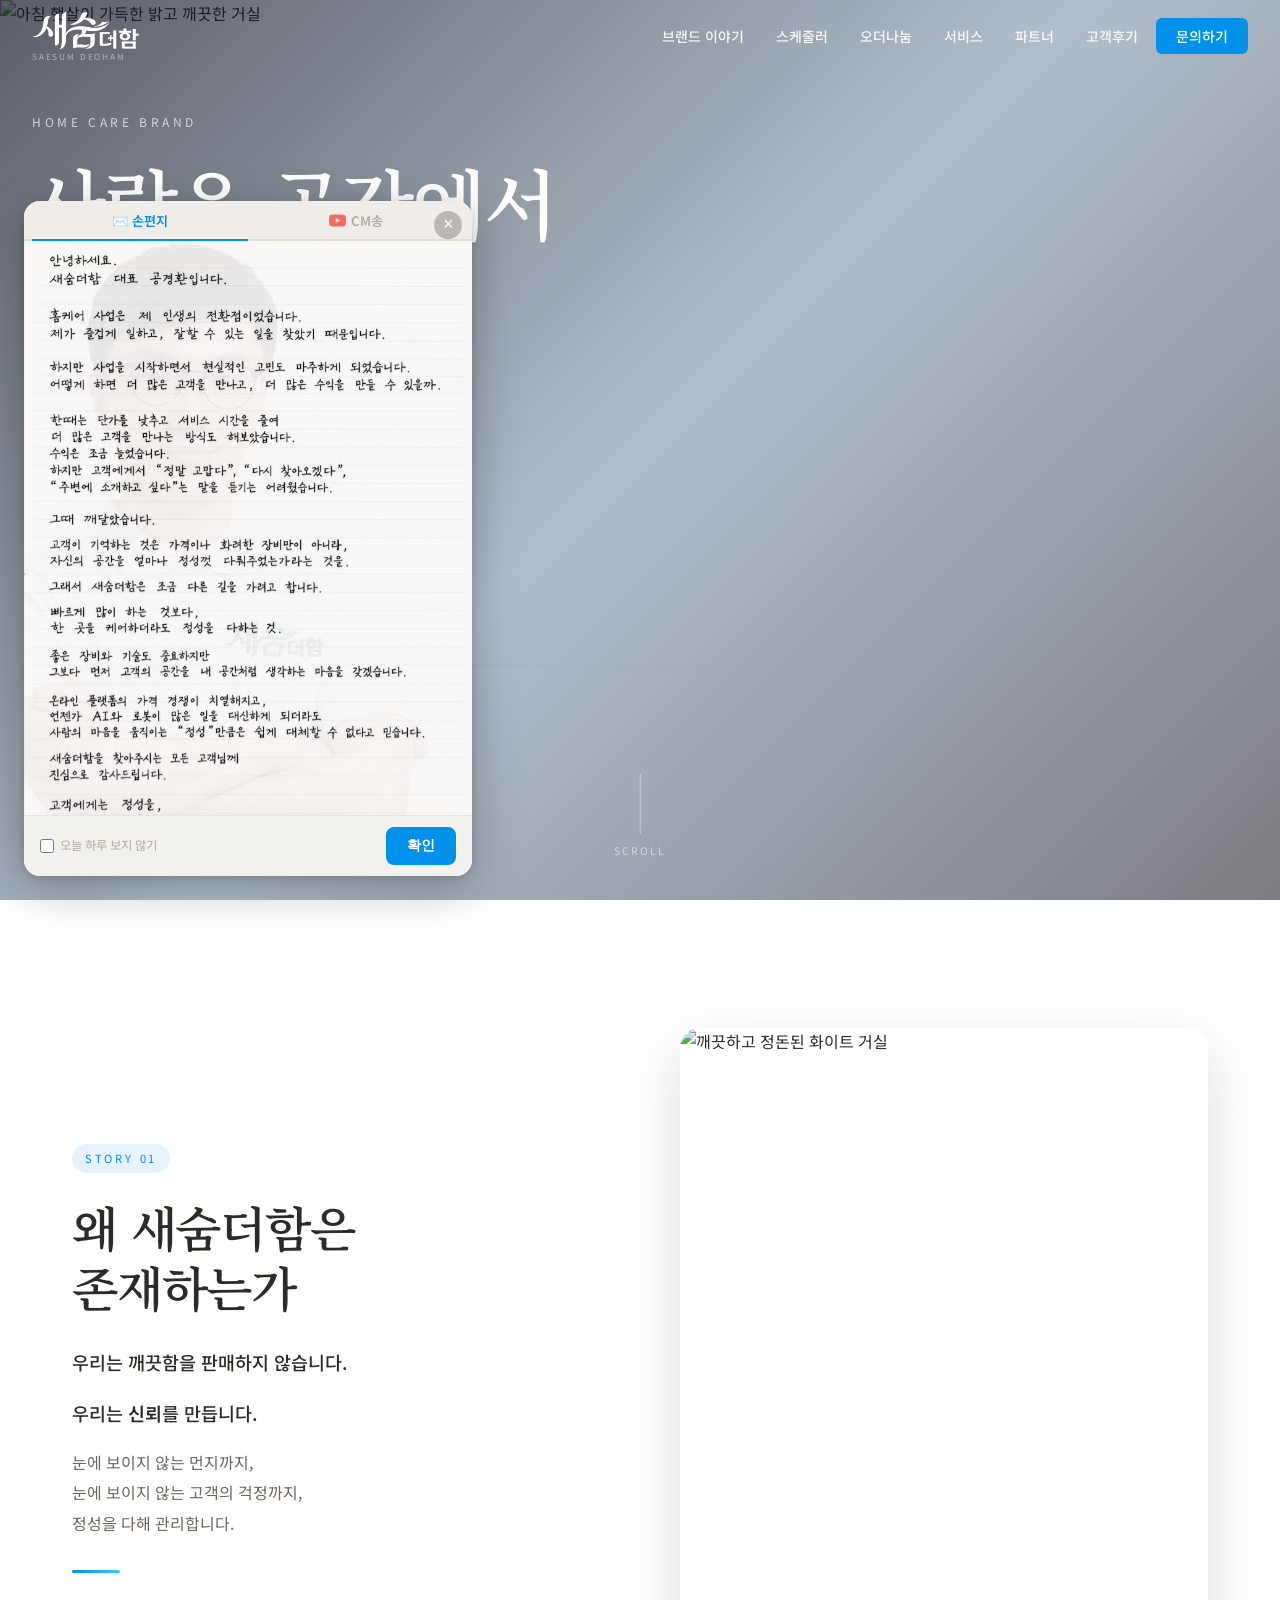
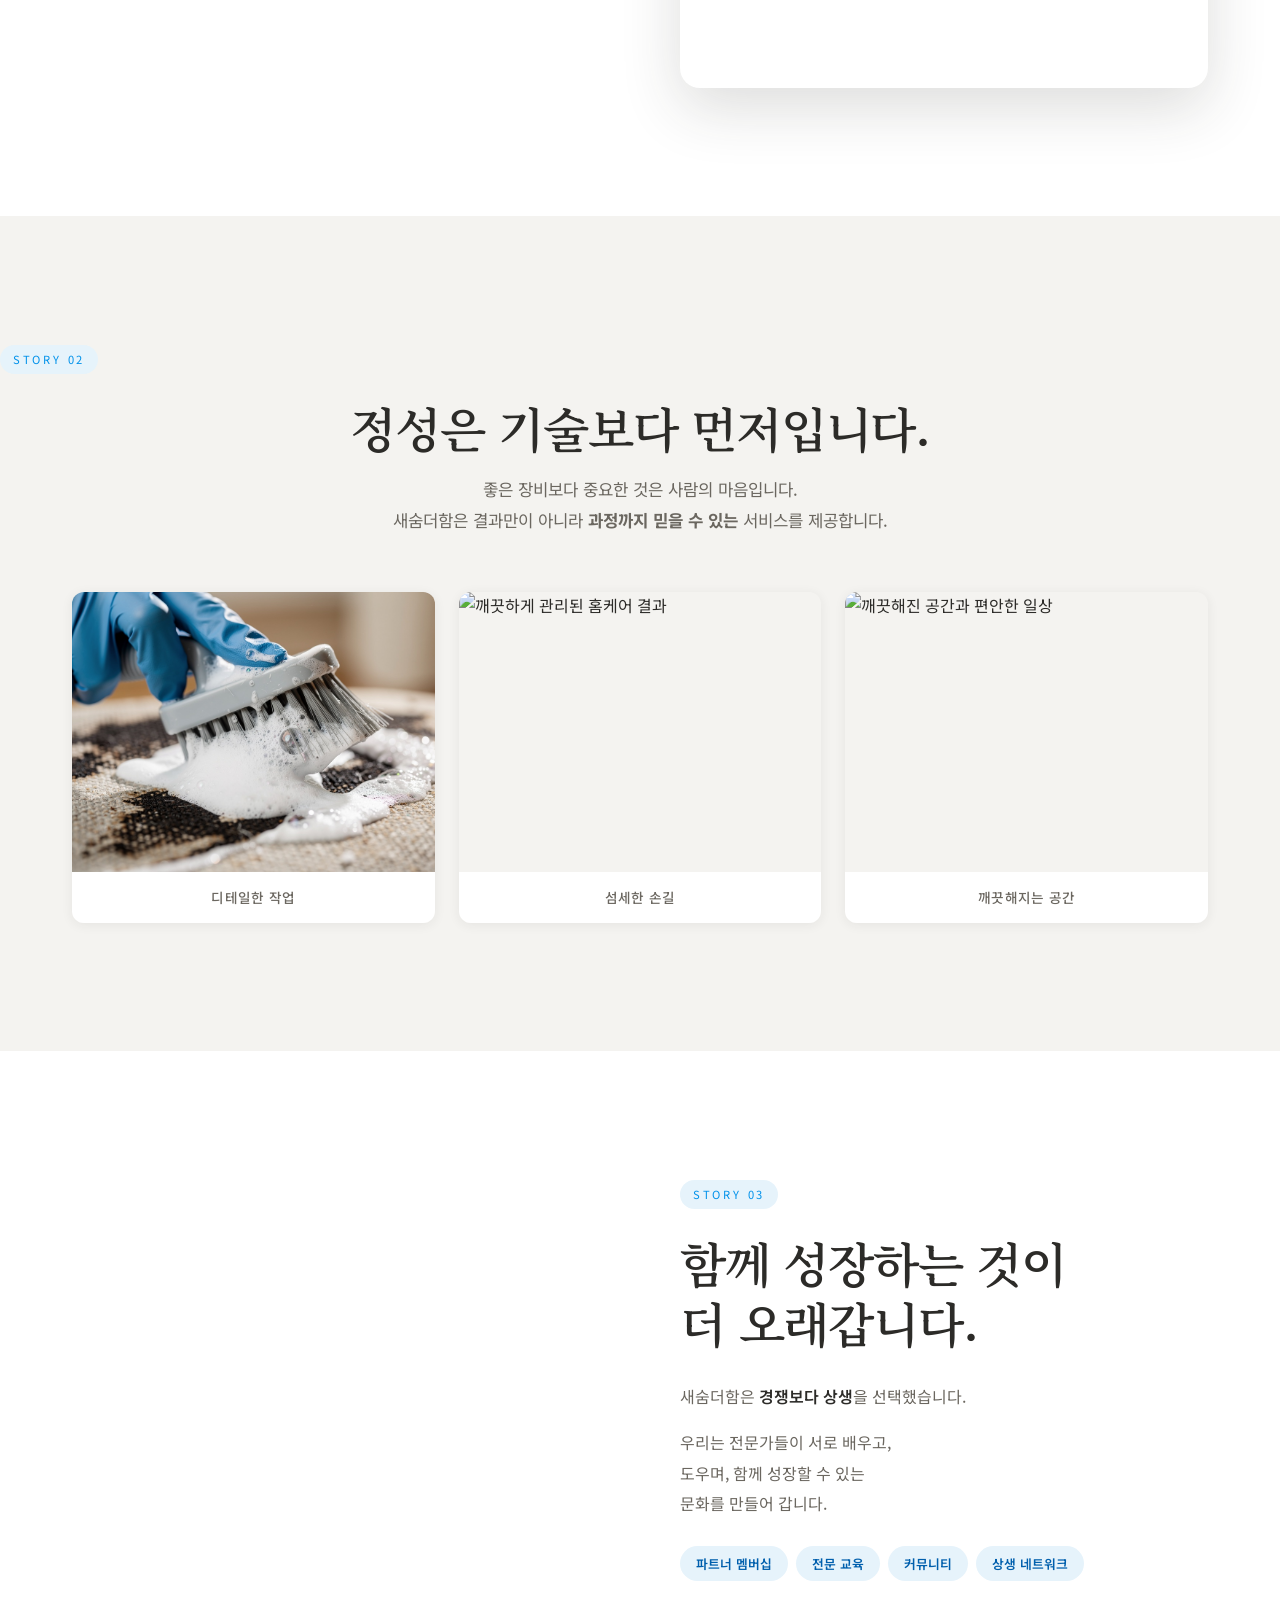
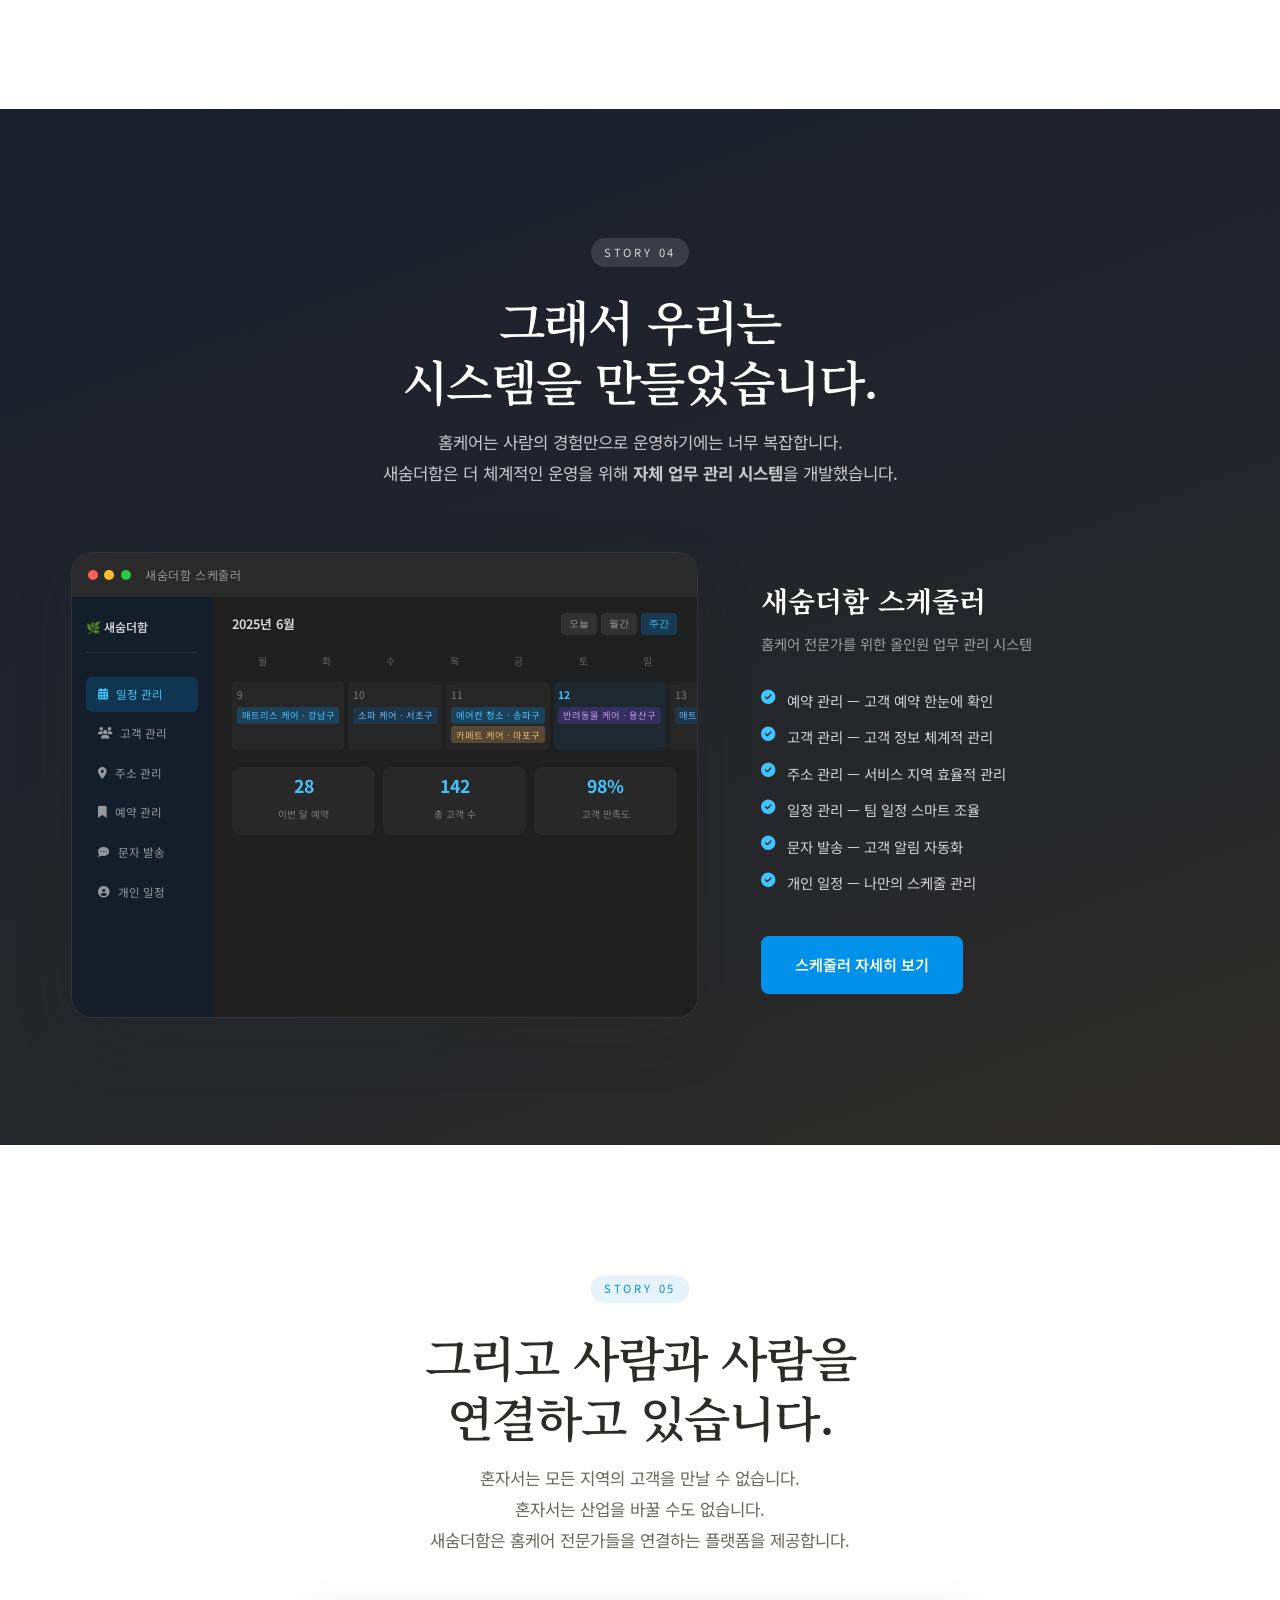
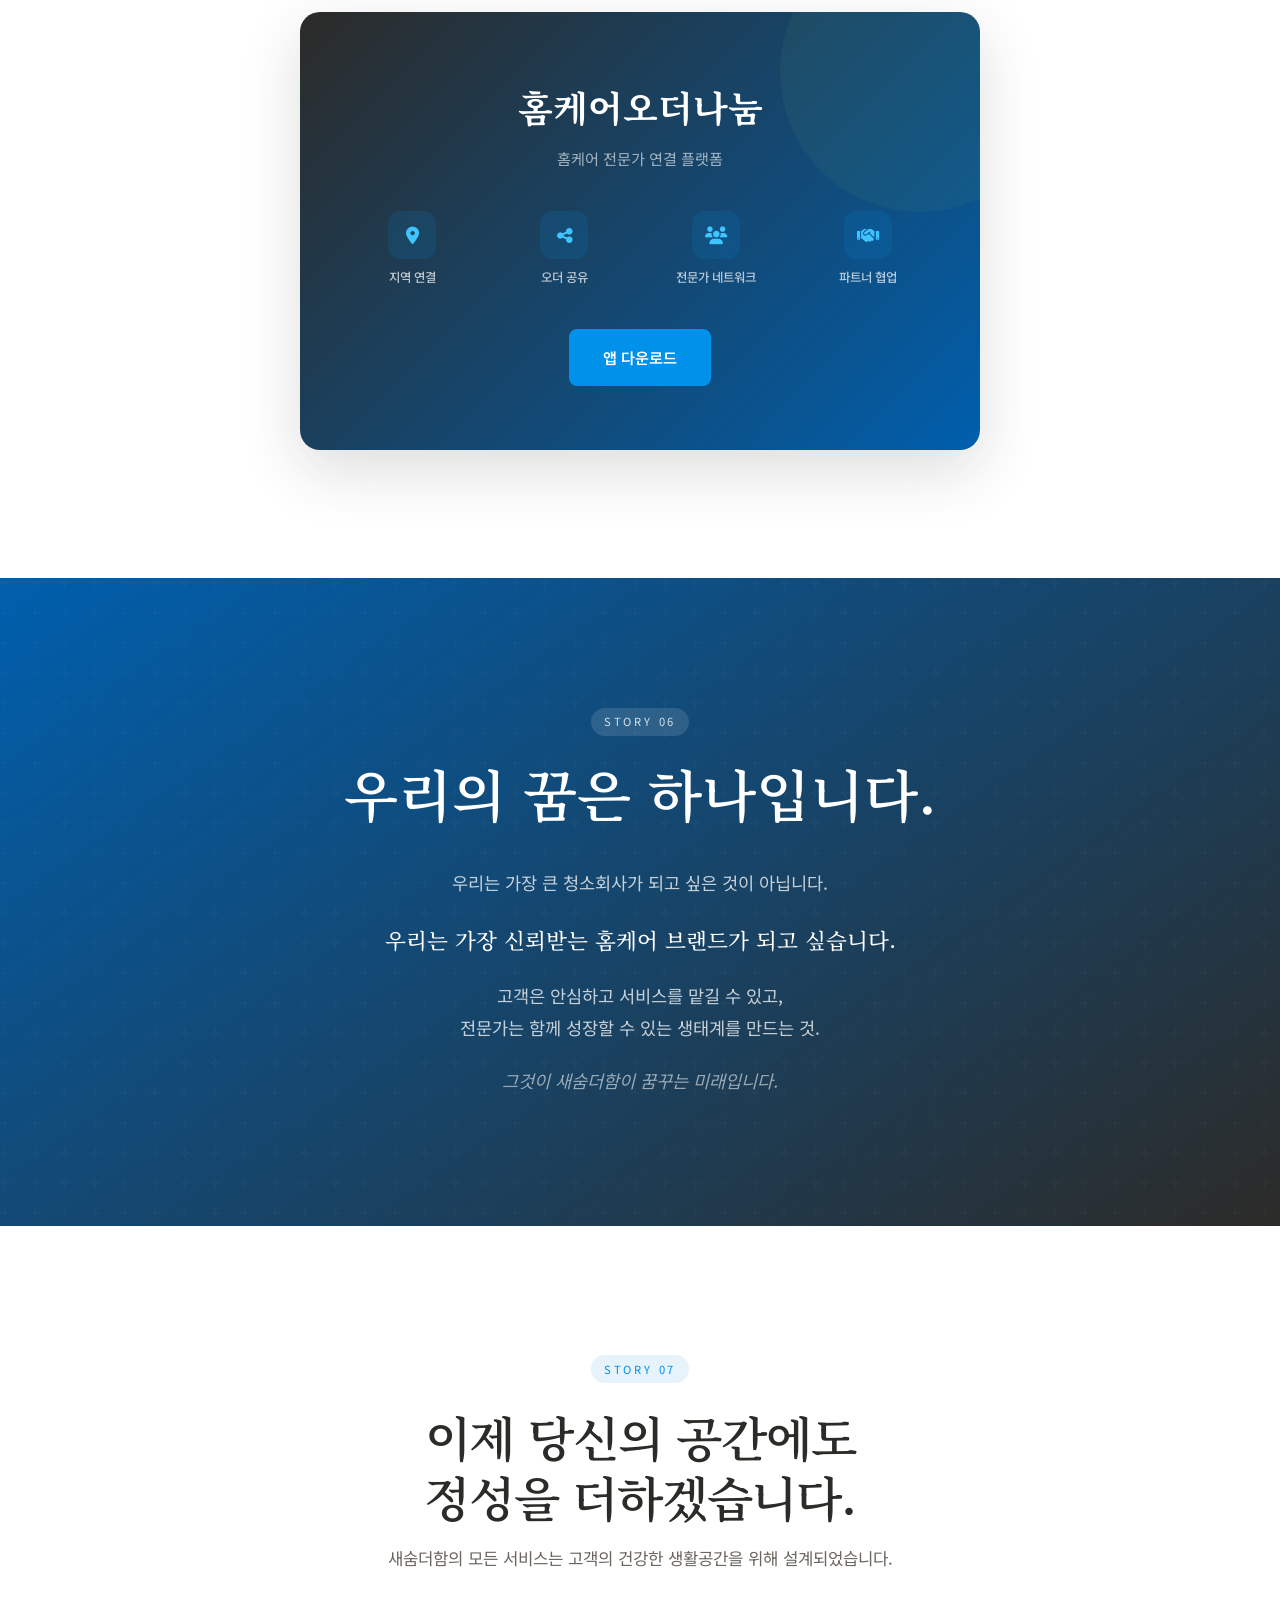
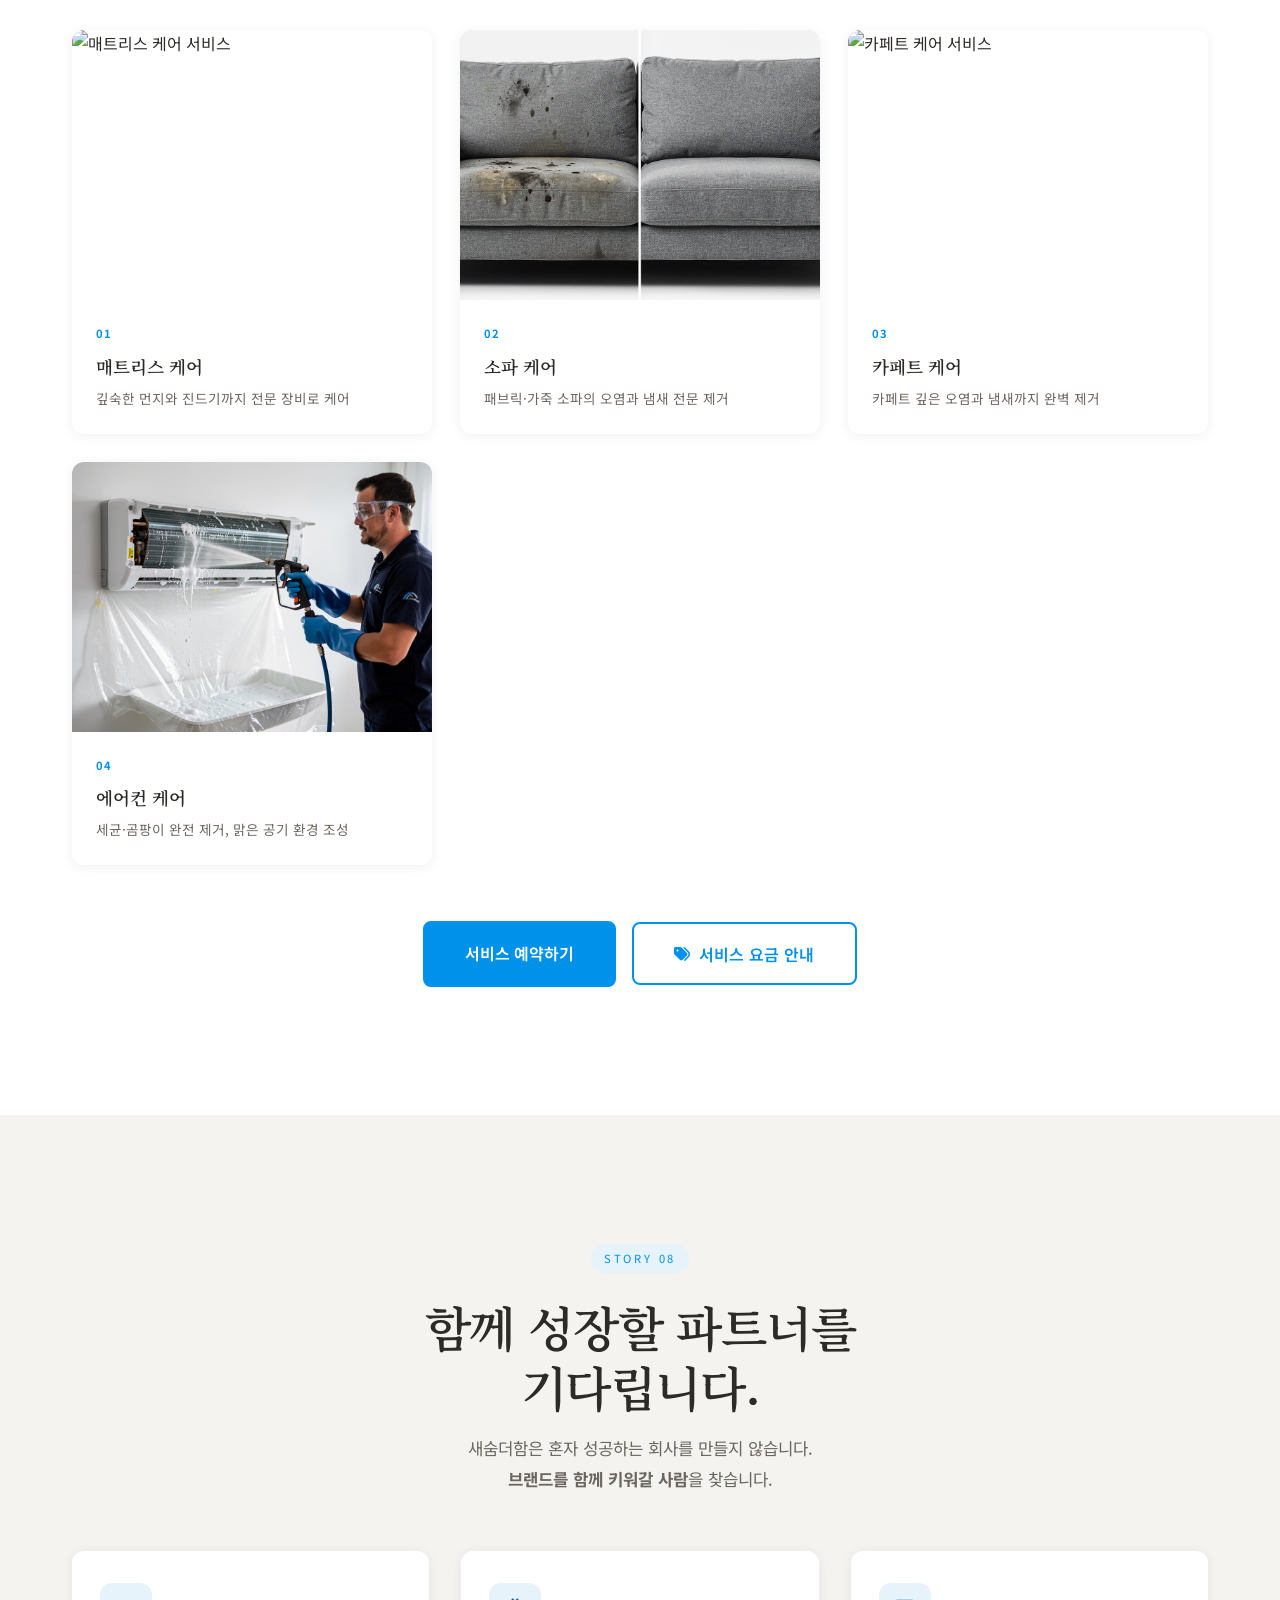
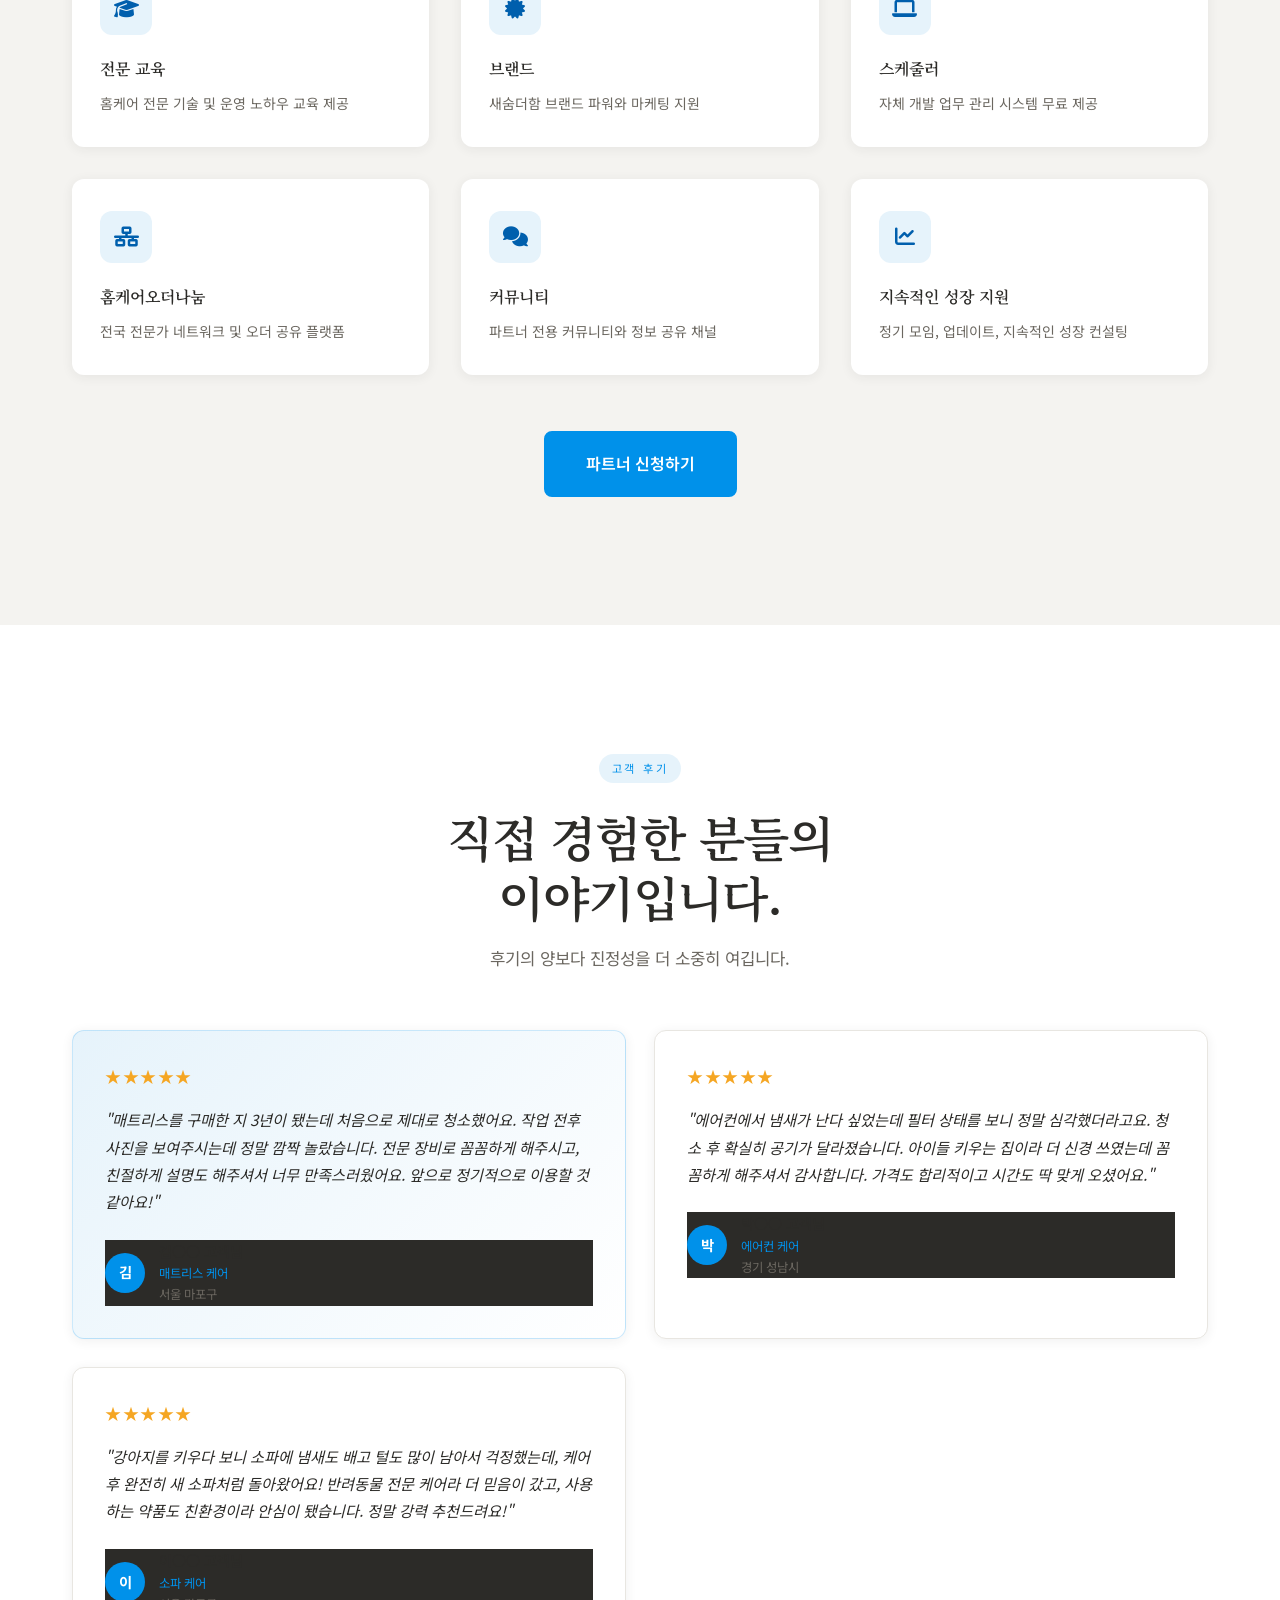
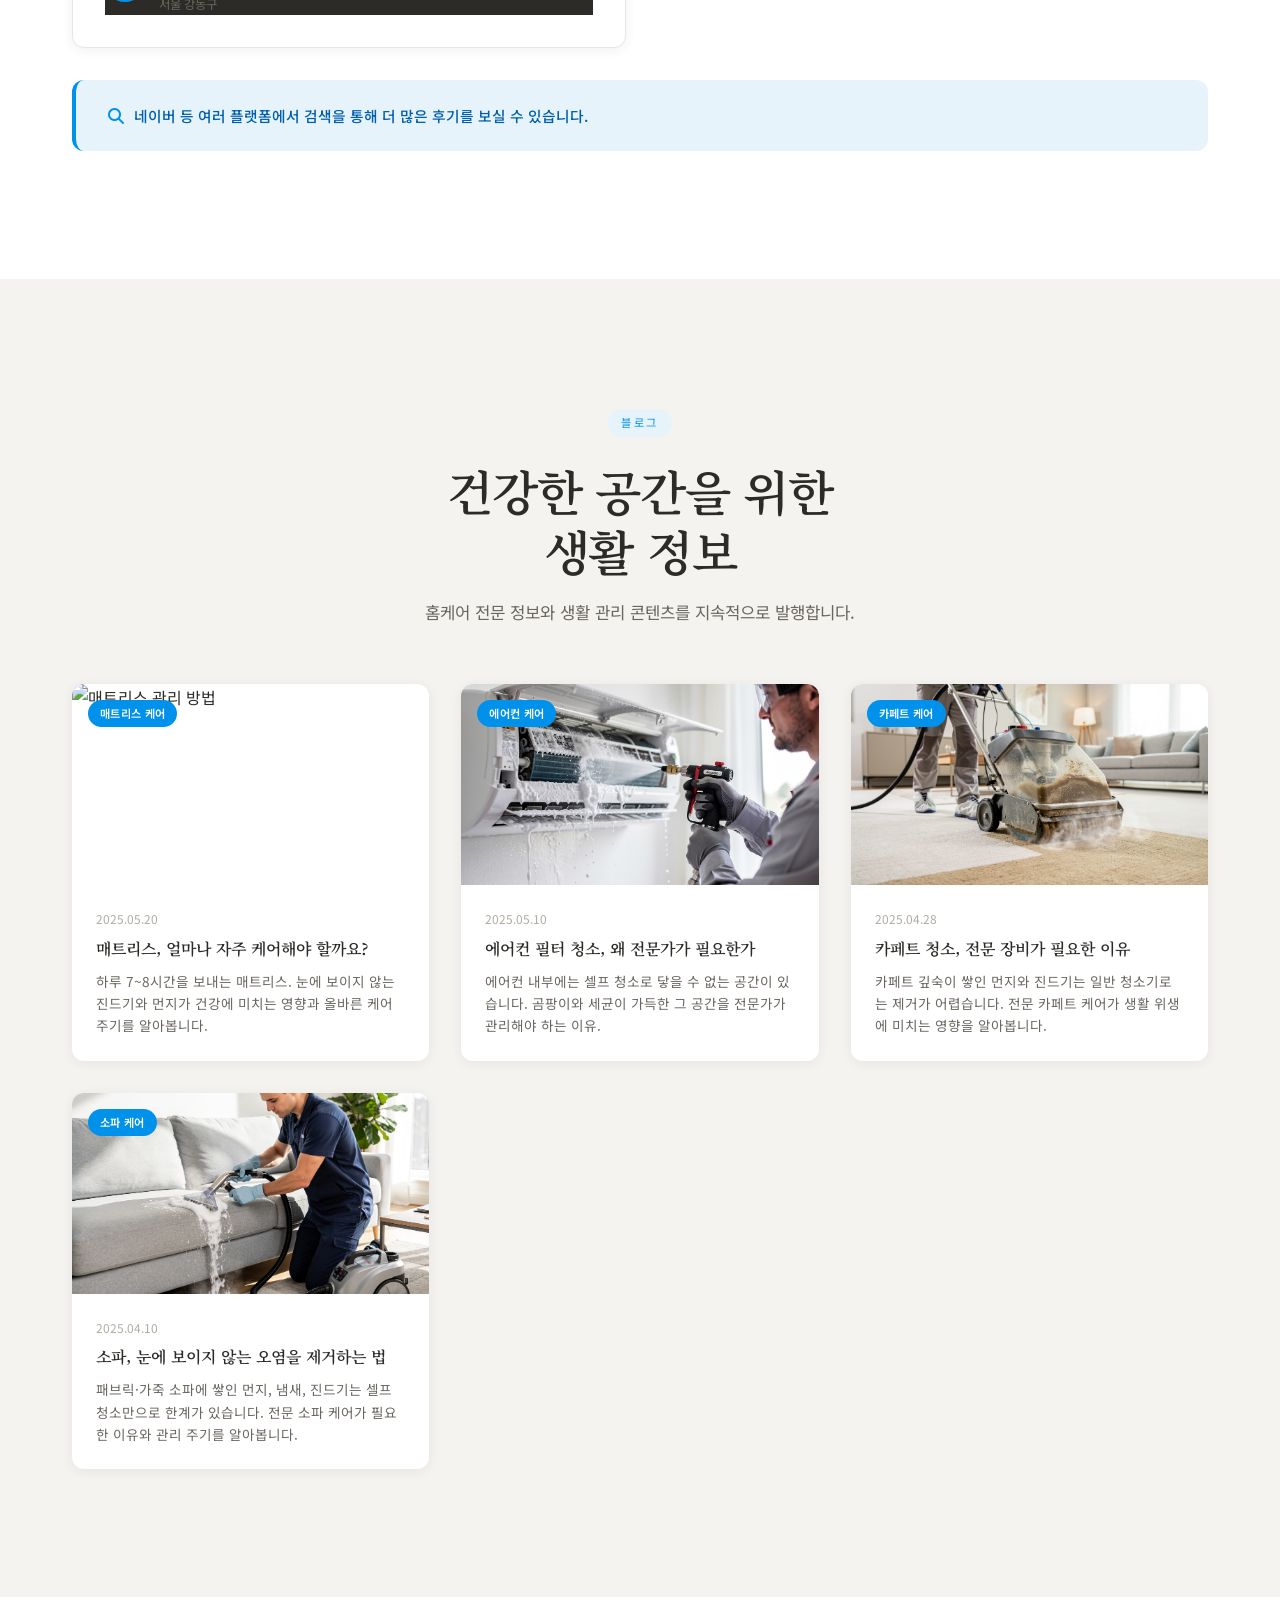
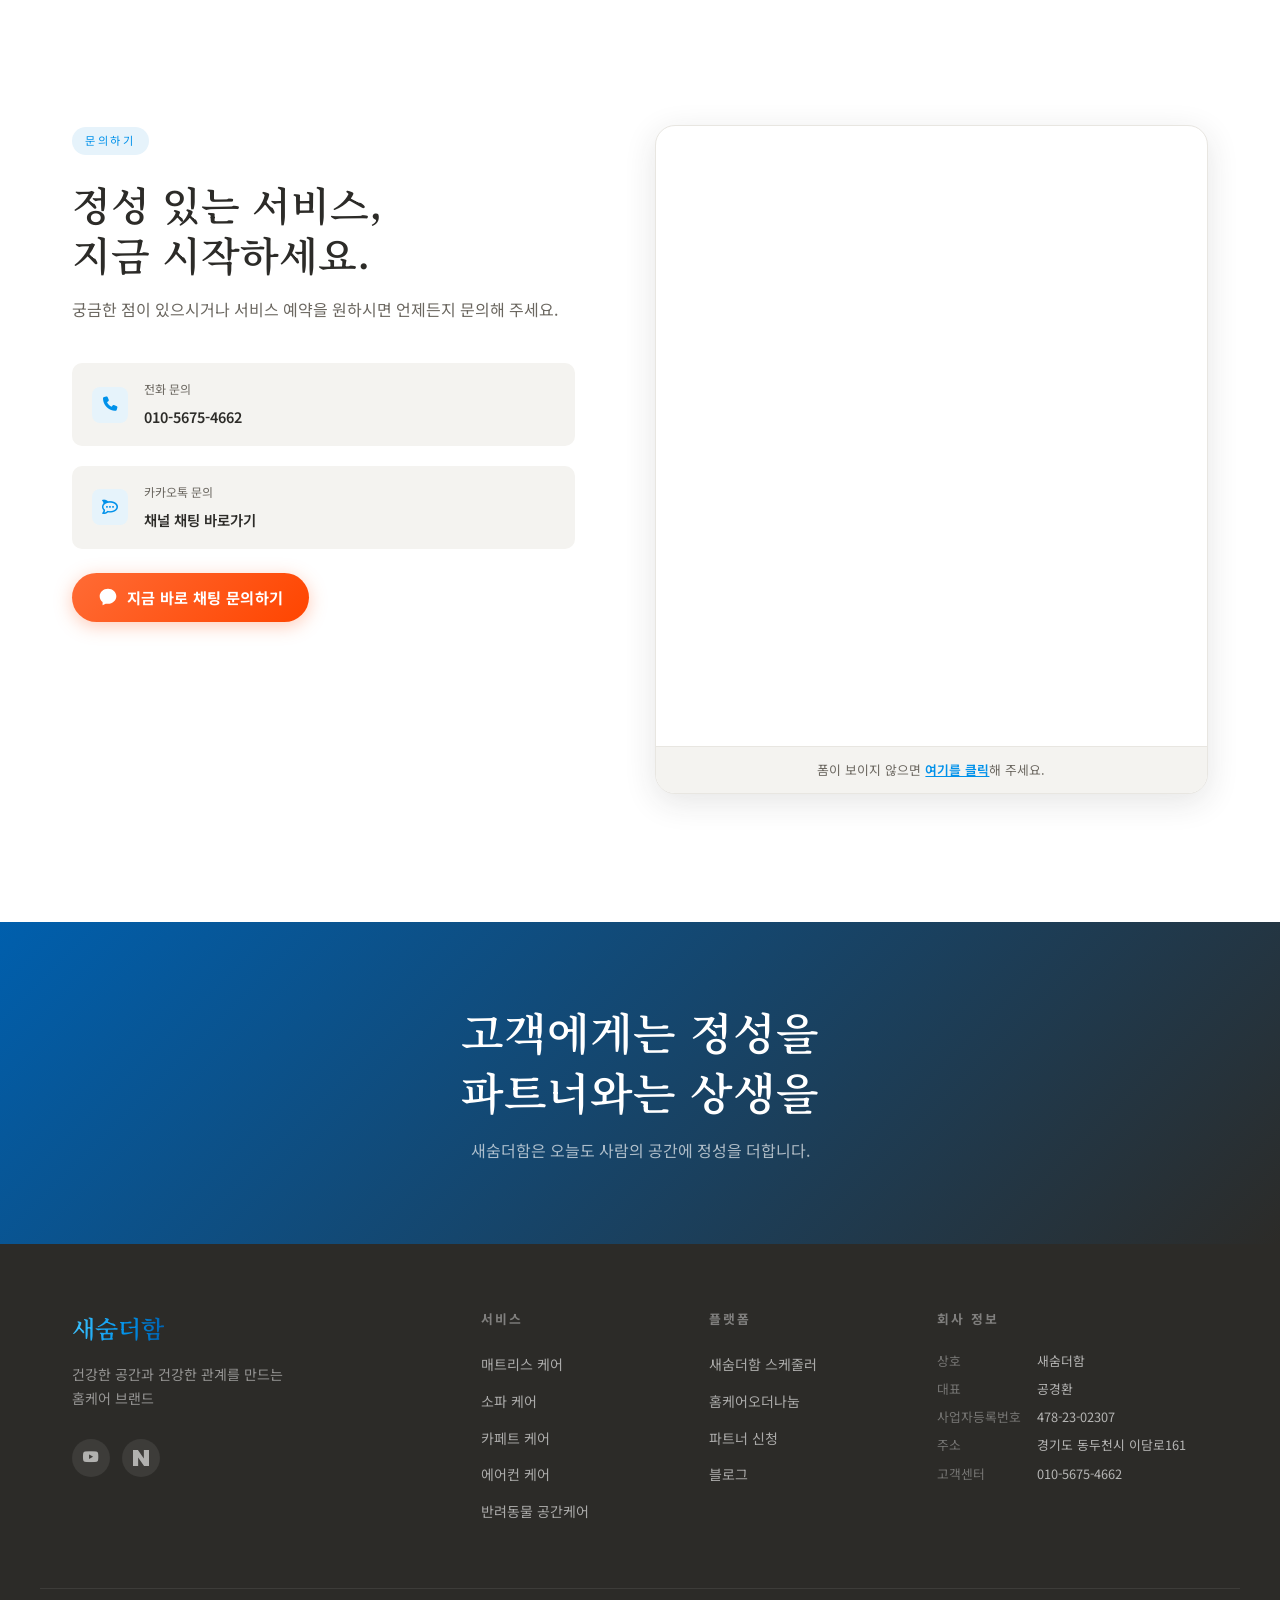
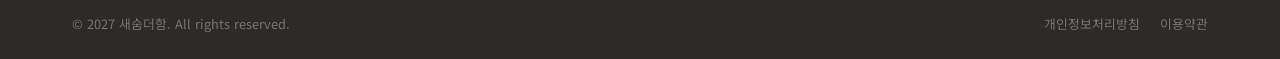
==== commit d909399a: "Add files via upload" ====
--- a/index.html
+++ b/index.html
@@ -466,108 +466,57 @@
         <p class="story-desc-center">후기의 양보다 진정성을 더 소중히 여깁니다.</p>
       </div>
 
-      <!-- 동적 후기 목록 -->
-      <div class="reviews-grid reveal-up visible" id="reviewsGrid">
-        <!-- 로딩 스피너 -->
-        <div class="reviews-loading" id="reviewsLoading" aria-live="polite">
-          <div class="reviews-spinner"></div>
-          <span>후기를 불러오는 중...</span>
-        </div>
-      </div>
-
-      <!-- 플랫폼 안내 문구 + 후기 남기기 버튼 -->
+      <div class="reviews-grid reveal-up visible">
+
+        <blockquote class="review-card review-featured">
+          <div class="review-stars" aria-label="별점 5점">★★★★★</div>
+          <p class="review-text">"매트리스를 구매한 지 3년이 됐는데 처음으로 제대로 청소했어요. 작업 전후 사진을 보여주시는데 정말 깜짝 놀랐습니다. 전문 장비로 꼼꼼하게 해주시고, 친절하게 설명도 해주셔서 너무 만족스러웠어요. 앞으로 정기적으로 이용할 것 같아요!"</p>
+          <footer class="review-meta">
+            <span class="reviewer-avatar" aria-hidden="true">김</span>
+            <div>
+              <cite class="reviewer-name">김○○ 고객님</cite>
+              <span class="review-service">매트리스 케어</span>
+              <span class="review-location">서울 마포구</span>
+            </div>
+          </footer>
+        </blockquote>
+
+        <blockquote class="review-card">
+          <div class="review-stars" aria-label="별점 5점">★★★★★</div>
+          <p class="review-text">"에어컨에서 냄새가 난다 싶었는데 필터 상태를 보니 정말 심각했더라고요. 청소 후 확실히 공기가 달라졌습니다. 아이들 키우는 집이라 더 신경 쓰였는데 꼼꼼하게 해주셔서 감사합니다. 가격도 합리적이고 시간도 딱 맞게 오셨어요."</p>
+          <footer class="review-meta">
+            <span class="reviewer-avatar" aria-hidden="true">박</span>
+            <div>
+              <cite class="reviewer-name">박○○ 고객님</cite>
+              <span class="review-service">에어컨 케어</span>
+              <span class="review-location">경기 성남시</span>
+            </div>
+          </footer>
+        </blockquote>
+
+        <blockquote class="review-card">
+          <div class="review-stars" aria-label="별점 5점">★★★★★</div>
+          <p class="review-text">"강아지를 키우다 보니 소파에 냄새도 배고 털도 많이 남아서 걱정했는데, 케어 후 완전히 새 소파처럼 돌아왔어요! 반려동물 전문 케어라 더 믿음이 갔고, 사용하는 약품도 친환경이라 안심이 됐습니다. 정말 강력 추천드려요!"</p>
+          <footer class="review-meta">
+            <span class="reviewer-avatar" aria-hidden="true">이</span>
+            <div>
+              <cite class="reviewer-name">이○○ 고객님</cite>
+              <span class="review-service">소파 케어</span>
+              <span class="review-location">서울 강동구</span>
+            </div>
+          </footer>
+        </blockquote>
+
+      </div>
+
       <div class="reviews-footer reveal-up visible">
         <p class="reviews-platform-note">
           <i class="fa fa-search" aria-hidden="true"></i>
           네이버 등 여러 플랫폼에서 검색을 통해 더 많은 후기를 보실 수 있습니다.
         </p>
-        <button class="btn btn-review-write" id="reviewWriteBtn" aria-label="후기 작성하기">
-          <i class="fa fa-pen" aria-hidden="true"></i>
-          후기 남기기
-        </button>
-      </div>
-    </div>
-  </section>
-
-  <!-- ========== 후기 작성 모달 ========== -->
-  <div id="reviewModal" class="review-modal" role="dialog" aria-modal="true" aria-labelledby="reviewModalTitle" hidden>
-    <div class="review-modal-backdrop" id="reviewModalBackdrop"></div>
-    <div class="review-modal-box">
-      <div class="review-modal-header">
-        <h2 id="reviewModalTitle"><i class="fa fa-pen"></i> 후기 남기기</h2>
-        <button class="review-modal-close" id="reviewModalClose" aria-label="닫기">&times;</button>
-      </div>
-      <div class="review-modal-body">
-        <p class="review-modal-desc">소중한 후기는 관리자 확인 후 게시됩니다.<br>연락처 뒷자리는 화면에 표시되지 않으며 실제 고객 확인 용도로만 사용됩니다.</p>
-
-        <form id="reviewForm" novalidate>
-          <!-- 이름 + 연락처 뒷 4자리 -->
-          <div class="review-form-row">
-            <div class="review-form-group">
-              <label for="rv-name">이름 <span class="req">*</span></label>
-              <input type="text" id="rv-name" name="author_name" placeholder="홍길동" maxlength="20" required />
-            </div>
-            <div class="review-form-group">
-              <label for="rv-phone">연락처 뒷 4자리 <span class="req">*</span></label>
-              <input type="text" id="rv-phone" name="phone_last4" placeholder="4662" maxlength="4" inputmode="numeric" pattern="[0-9]{4}" required />
-            </div>
-          </div>
-
-          <!-- 서비스 + 지역 -->
-          <div class="review-form-row">
-            <div class="review-form-group">
-              <label for="rv-service">이용 서비스 <span class="req">*</span></label>
-              <select id="rv-service" name="service" required>
-                <option value="">선택해주세요</option>
-                <option value="매트리스 케어">매트리스 케어</option>
-                <option value="소파 케어">소파 케어</option>
-                <option value="카페트 케어">카페트 케어</option>
-                <option value="에어컨 케어">에어컨 케어</option>
-                <option value="반려동물 공간케어">반려동물 공간케어</option>
-                <option value="복합 케어">복합 케어</option>
-              </select>
-            </div>
-            <div class="review-form-group">
-              <label for="rv-region">지역 <span class="req">*</span></label>
-              <input type="text" id="rv-region" name="region" placeholder="서울 강남구" maxlength="30" required />
-            </div>
-          </div>
-
-          <!-- 별점 -->
-          <div class="review-form-group">
-            <label>별점 <span class="req">*</span></label>
-            <div class="star-rating" id="starRating" role="group" aria-label="별점 선택">
-              <button type="button" class="star-btn" data-val="1" aria-label="별점 1점">★</button>
-              <button type="button" class="star-btn" data-val="2" aria-label="별점 2점">★</button>
-              <button type="button" class="star-btn" data-val="3" aria-label="별점 3점">★</button>
-              <button type="button" class="star-btn" data-val="4" aria-label="별점 4점">★</button>
-              <button type="button" class="star-btn" data-val="5" aria-label="별점 5점">★</button>
-            </div>
-            <input type="hidden" id="rv-rating" name="rating" value="0" />
-            <span class="star-label" id="starLabel">별점을 선택해주세요</span>
-          </div>
-
-          <!-- 후기 내용 -->
-          <div class="review-form-group">
-            <label for="rv-content">후기 내용 <span class="req">*</span></label>
-            <textarea id="rv-content" name="content" placeholder="서비스를 이용하신 솔직한 후기를 남겨주세요. (최소 20자)" rows="5" minlength="20" maxlength="1000" required></textarea>
-            <span class="char-count" id="charCount">0 / 1000</span>
-          </div>
-
-          <!-- 메시지 -->
-          <div id="reviewFormMsg" class="review-form-msg" hidden></div>
-
-          <div class="review-form-actions">
-            <button type="button" class="btn btn-outline-gray" id="reviewCancelBtn">취소</button>
-            <button type="submit" class="btn btn-primary" id="reviewSubmitBtn">
-              <i class="fa fa-paper-plane" aria-hidden="true"></i> 후기 제출하기
-            </button>
-          </div>
-        </form>
-      </div>
-    </div>
-  </div>
-  <!-- ========== /후기 작성 모달 ========== -->
+      </div>
+    </div>
+  </section>
 
   <!-- ========== BLOG ========== -->
   <section id="blog" class="story-section blog-section bg-light" aria-label="블로그 및 홈케어 정보">
--- a/css/style.css
+++ b/css/style.css
@@ -1170,35 +1170,7 @@
 }
 
 /* 로딩 스피너 */
-.reviews-loading {
-  grid-column: 1 / -1;
-  display: flex;
-  flex-direction: column;
-  align-items: center;
-  gap: 1rem;
-  padding: 3rem 0;
-  color: var(--gray);
-  font-size: 0.9rem;
-}
-.reviews-spinner {
-  width: 36px; height: 36px;
-  border: 3px solid var(--mid-gray);
-  border-top-color: var(--brand-blue);
-  border-radius: 50%;
-  animation: spin 0.8s linear infinite;
-}
-@keyframes spin { to { transform: rotate(360deg); } }
-
-/* 후기 없음 안내 */
-.reviews-empty {
-  grid-column: 1 / -1;
-  text-align: center;
-  padding: 3rem 0;
-  color: var(--gray);
-  font-size: 0.95rem;
-}
-
-/* 플랫폼 문구 + 후기 남기기 버튼 영역 */
+/* 플랫폼 안내 문구 영역 */
 .reviews-footer {
   display: flex;
   align-items: center;
@@ -1226,30 +1198,6 @@
   flex-shrink: 0;
   color: var(--brand-blue);
 }
-.btn-review-write {
-  display: inline-flex;
-  align-items: center;
-  gap: 0.5rem;
-  padding: 0.75rem 1.5rem;
-  background: var(--brand-blue);
-  color: var(--white);
-  border: none;
-  border-radius: 8px;
-  font-family: var(--font-sans);
-  font-size: 0.9rem;
-  font-weight: 700;
-  cursor: pointer;
-  white-space: nowrap;
-  transition: all var(--transition);
-  box-shadow: var(--shadow-blue);
-  flex-shrink: 0;
-}
-.btn-review-write:hover {
-  background: var(--brand-blue-mid);
-  transform: translateY(-2px);
-  box-shadow: 0 8px 28px rgba(0,145,234,.35);
-}
-
 .review-card {
   background: var(--white);
   border-radius: var(--radius);
@@ -2534,243 +2482,4 @@
   }
 }
 
-/* ══════════════════════════════════════
-   후기 작성 모달
-══════════════════════════════════════ */
-.review-modal {
-  position: fixed;
-  inset: 0;
-  z-index: 9999;
-  display: flex;
-  align-items: center;
-  justify-content: center;
-  padding: 1.5rem;
-}
-.review-modal[hidden] { display: none; }
-
-.review-modal-backdrop {
-  position: absolute;
-  inset: 0;
-  background: rgba(10,14,26,0.72);
-  backdrop-filter: blur(4px);
-  -webkit-backdrop-filter: blur(4px);
-}
-
-.review-modal-box {
-  position: relative;
-  background: var(--white);
-  border-radius: 20px;
-  width: 100%;
-  max-width: 580px;
-  max-height: 90vh;
-  overflow: hidden;
-  display: flex;
-  flex-direction: column;
-  box-shadow: 0 24px 64px rgba(0,0,0,0.28);
-  animation: modalSlideUp 0.32s cubic-bezier(0.34,1.56,0.64,1);
-}
-
-.review-modal-header {
-  display: flex;
-  align-items: center;
-  justify-content: space-between;
-  padding: 1.4rem 1.75rem;
-  border-bottom: 1px solid var(--mid-gray);
-  background: linear-gradient(135deg, var(--brand-blue-dark) 0%, var(--brand-blue) 100%);
-  border-radius: 20px 20px 0 0;
-  flex-shrink: 0;
-}
-.review-modal-header h2 {
-  color: var(--white);
-  font-family: var(--font-serif);
-  font-size: 1.2rem;
-  font-weight: 600;
-  display: flex;
-  align-items: center;
-  gap: 0.55rem;
-  margin: 0;
-}
-.review-modal-close {
-  background: rgba(255,255,255,0.2);
-  border: none;
-  color: var(--white);
-  width: 34px; height: 34px;
-  border-radius: 50%;
-  font-size: 1.3rem;
-  line-height: 1;
-  cursor: pointer;
-  display: flex;
-  align-items: center;
-  justify-content: center;
-  transition: background var(--transition);
-  flex-shrink: 0;
-}
-.review-modal-close:hover { background: rgba(255,255,255,0.35); }
-
-.review-modal-body {
-  overflow-y: auto;
-  padding: 1.75rem;
-  display: flex;
-  flex-direction: column;
-  gap: 1.25rem;
-}
-.review-modal-body::-webkit-scrollbar { width: 5px; }
-.review-modal-body::-webkit-scrollbar-thumb { background: var(--mid-gray); border-radius: 3px; }
-
-.review-modal-desc {
-  font-size: 0.82rem;
-  color: var(--dark-gray);
-  background: var(--light-gray);
-  border-radius: 8px;
-  padding: 0.8rem 1rem;
-  line-height: 1.65;
-  margin: 0;
-}
-
-/* 폼 레이아웃 */
-.review-form-row {
-  display: grid;
-  grid-template-columns: 1fr 1fr;
-  gap: 1rem;
-}
-.review-form-group {
-  display: flex;
-  flex-direction: column;
-  gap: 0.4rem;
-}
-.review-form-group label {
-  font-size: 0.85rem;
-  font-weight: 600;
-  color: var(--charcoal);
-}
-.req { color: var(--brand-blue); }
-
-.review-form-group input,
-.review-form-group select,
-.review-form-group textarea {
-  padding: 0.75rem 0.875rem;
-  border: 1.5px solid var(--mid-gray);
-  border-radius: 8px;
-  font-size: 0.9rem;
-  font-family: var(--font-sans);
-  color: var(--charcoal);
-  background: var(--white);
-  transition: border-color 0.2s, box-shadow 0.2s;
-  outline: none;
-  appearance: none;
-}
-.review-form-group input:focus,
-.review-form-group select:focus,
-.review-form-group textarea:focus {
-  border-color: var(--brand-blue);
-  box-shadow: 0 0 0 3px rgba(0,145,234,0.1);
-}
-.review-form-group textarea { resize: vertical; min-height: 110px; }
-
-/* 별점 */
-.star-rating {
-  display: flex;
-  gap: 0.3rem;
-  margin-bottom: 0.25rem;
-}
-.star-btn {
-  background: none;
-  border: none;
-  font-size: 2rem;
-  color: var(--mid-gray);
-  cursor: pointer;
-  line-height: 1;
-  padding: 0;
-  transition: color 0.15s, transform 0.15s;
-}
-.star-btn:hover,
-.star-btn.active { color: #f5a623; }
-.star-btn:hover { transform: scale(1.15); }
-.star-label {
-  font-size: 0.8rem;
-  color: var(--gray);
-}
-
-/* 글자 수 카운터 */
-.char-count {
-  font-size: 0.75rem;
-  color: var(--gray);
-  text-align: right;
-  margin-top: 0.2rem;
-}
-
-/* 폼 메시지 */
-.review-form-msg {
-  padding: 0.75rem 1rem;
-  border-radius: 8px;
-  font-size: 0.875rem;
-  font-weight: 500;
-}
-.review-form-msg.success {
-  background: var(--brand-blue-soft);
-  color: var(--brand-blue-dark);
-  border: 1px solid rgba(0,145,234,0.2);
-}
-.review-form-msg.error {
-  background: #fdecea;
-  color: #c62828;
-  border: 1px solid rgba(198,40,40,0.15);
-}
-
-/* 폼 하단 버튼 */
-.review-form-actions {
-  display: flex;
-  justify-content: flex-end;
-  gap: 0.75rem;
-  padding-top: 0.5rem;
-}
-.btn-outline-gray {
-  background: transparent;
-  border: 1.5px solid var(--mid-gray);
-  color: var(--dark-gray);
-  cursor: pointer;
-  font-family: var(--font-sans);
-  font-size: 0.9rem;
-  font-weight: 600;
-  padding: 0.75rem 1.5rem;
-  border-radius: 8px;
-  transition: all var(--transition);
-}
-.btn-outline-gray:hover {
-  border-color: var(--dark-gray);
-  color: var(--charcoal);
-  background: var(--light-gray);
-}
-
-/* 동적 후기 카드 (DB에서 로드) */
-.review-card-dynamic {
-  background: var(--white);
-  border-radius: var(--radius);
-  padding: 2rem;
-  box-shadow: var(--shadow-sm);
-  border: 1px solid var(--mid-gray);
-  transition: transform var(--transition), box-shadow var(--transition);
-}
-.review-card-dynamic:hover {
-  transform: translateY(-4px);
-  box-shadow: var(--shadow-md);
-}
-
-/* 반응형 */
-@media (max-width: 768px) {
-  .reviews-footer {
-    flex-direction: column;
-    align-items: flex-start;
-    gap: 1rem;
-    padding: 1.2rem 1.25rem;
-  }
-  .btn-review-write { width: 100%; justify-content: center; }
-  .review-form-row { grid-template-columns: 1fr; }
-  .review-modal-box { border-radius: 16px; }
-  .review-modal-body { padding: 1.25rem; }
-  .review-modal-header { padding: 1.1rem 1.25rem; }
-}
-@media (max-width: 480px) {
-  .review-form-actions { flex-direction: column; }
-  .review-form-actions .btn { width: 100%; justify-content: center; }
-}
+
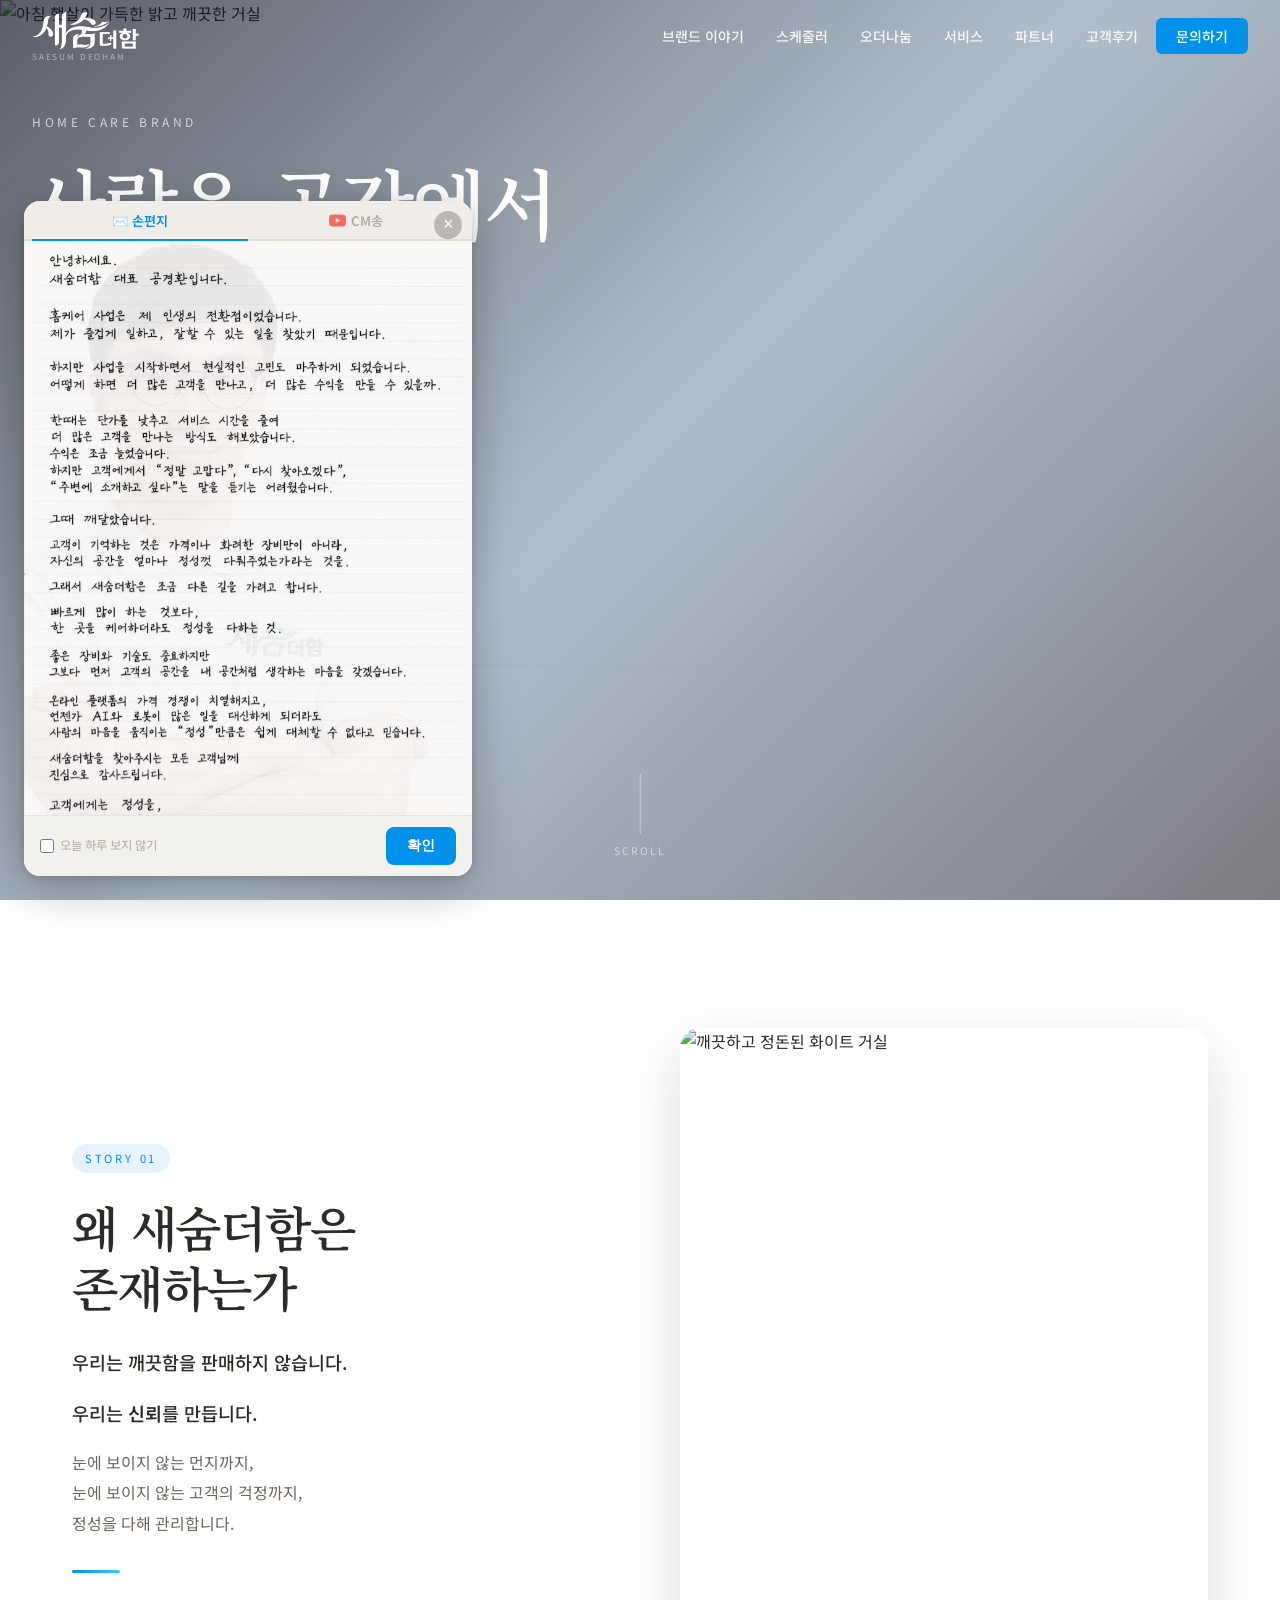
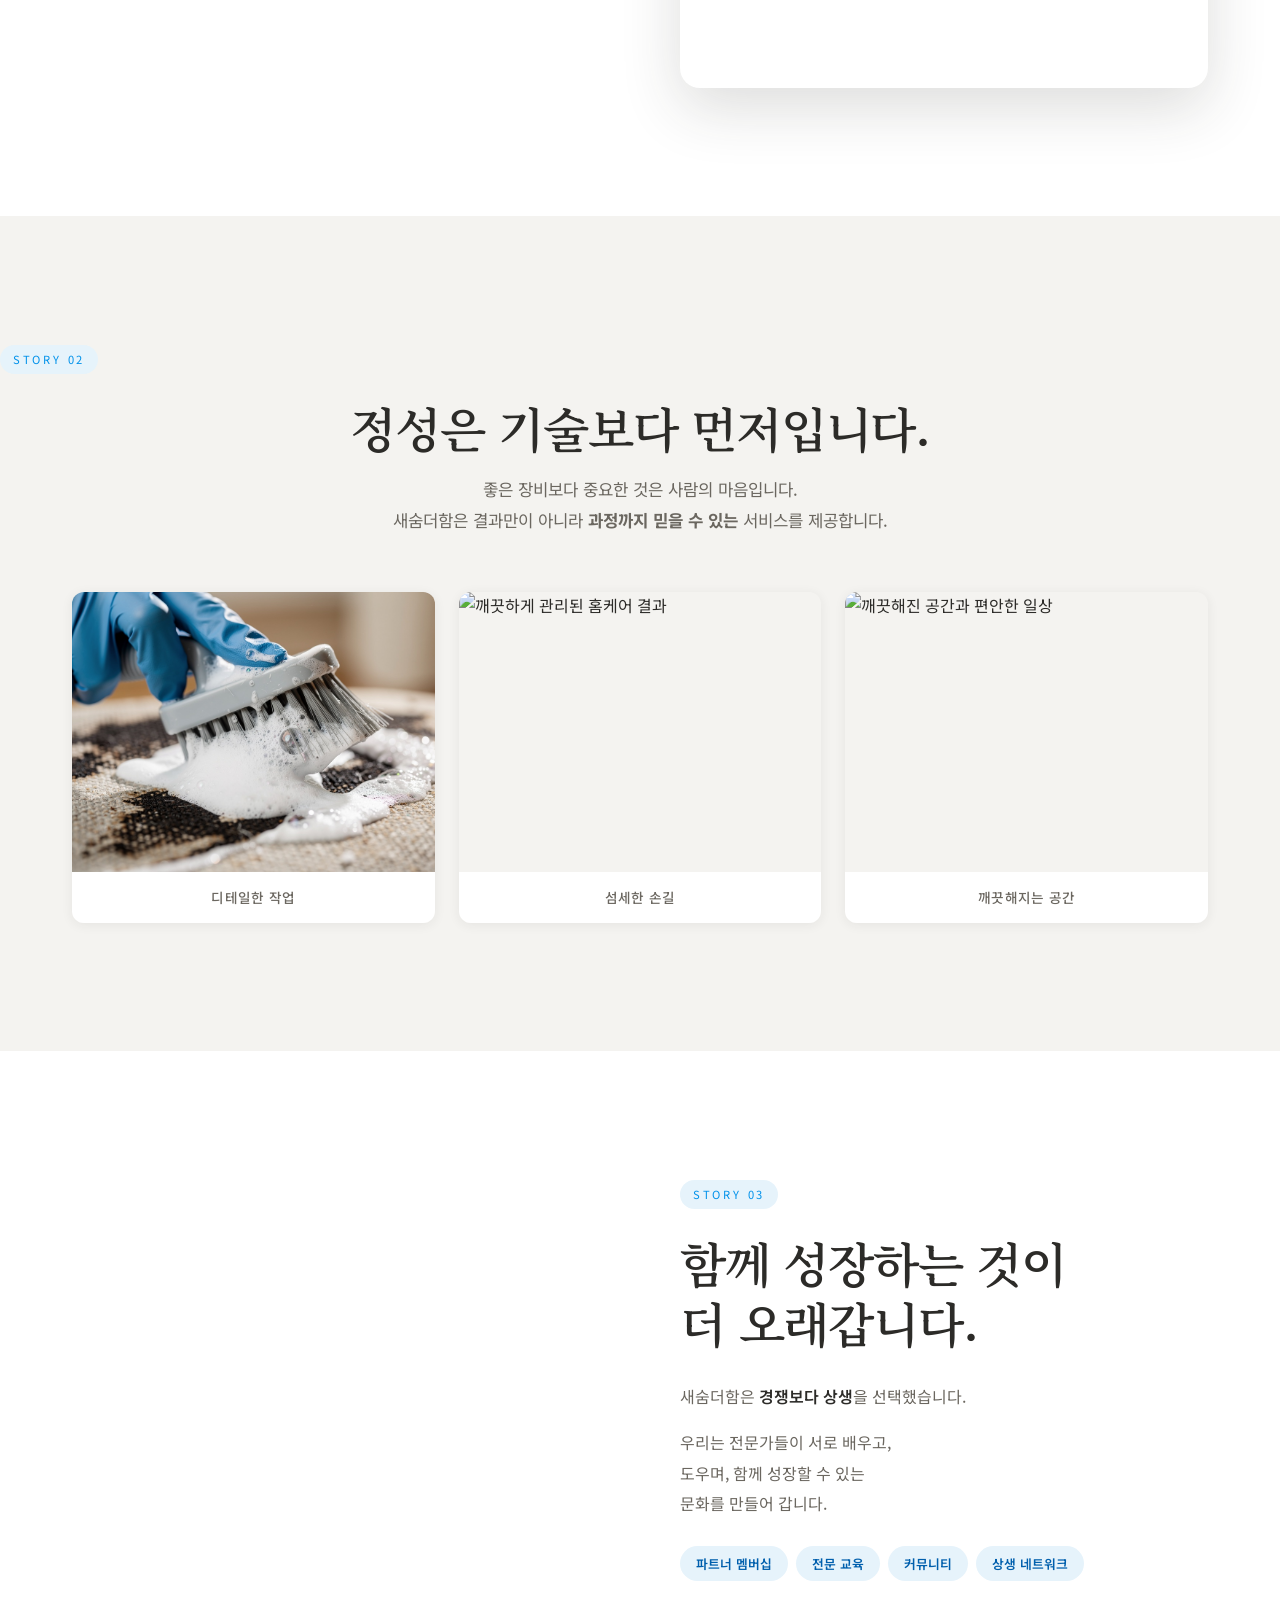
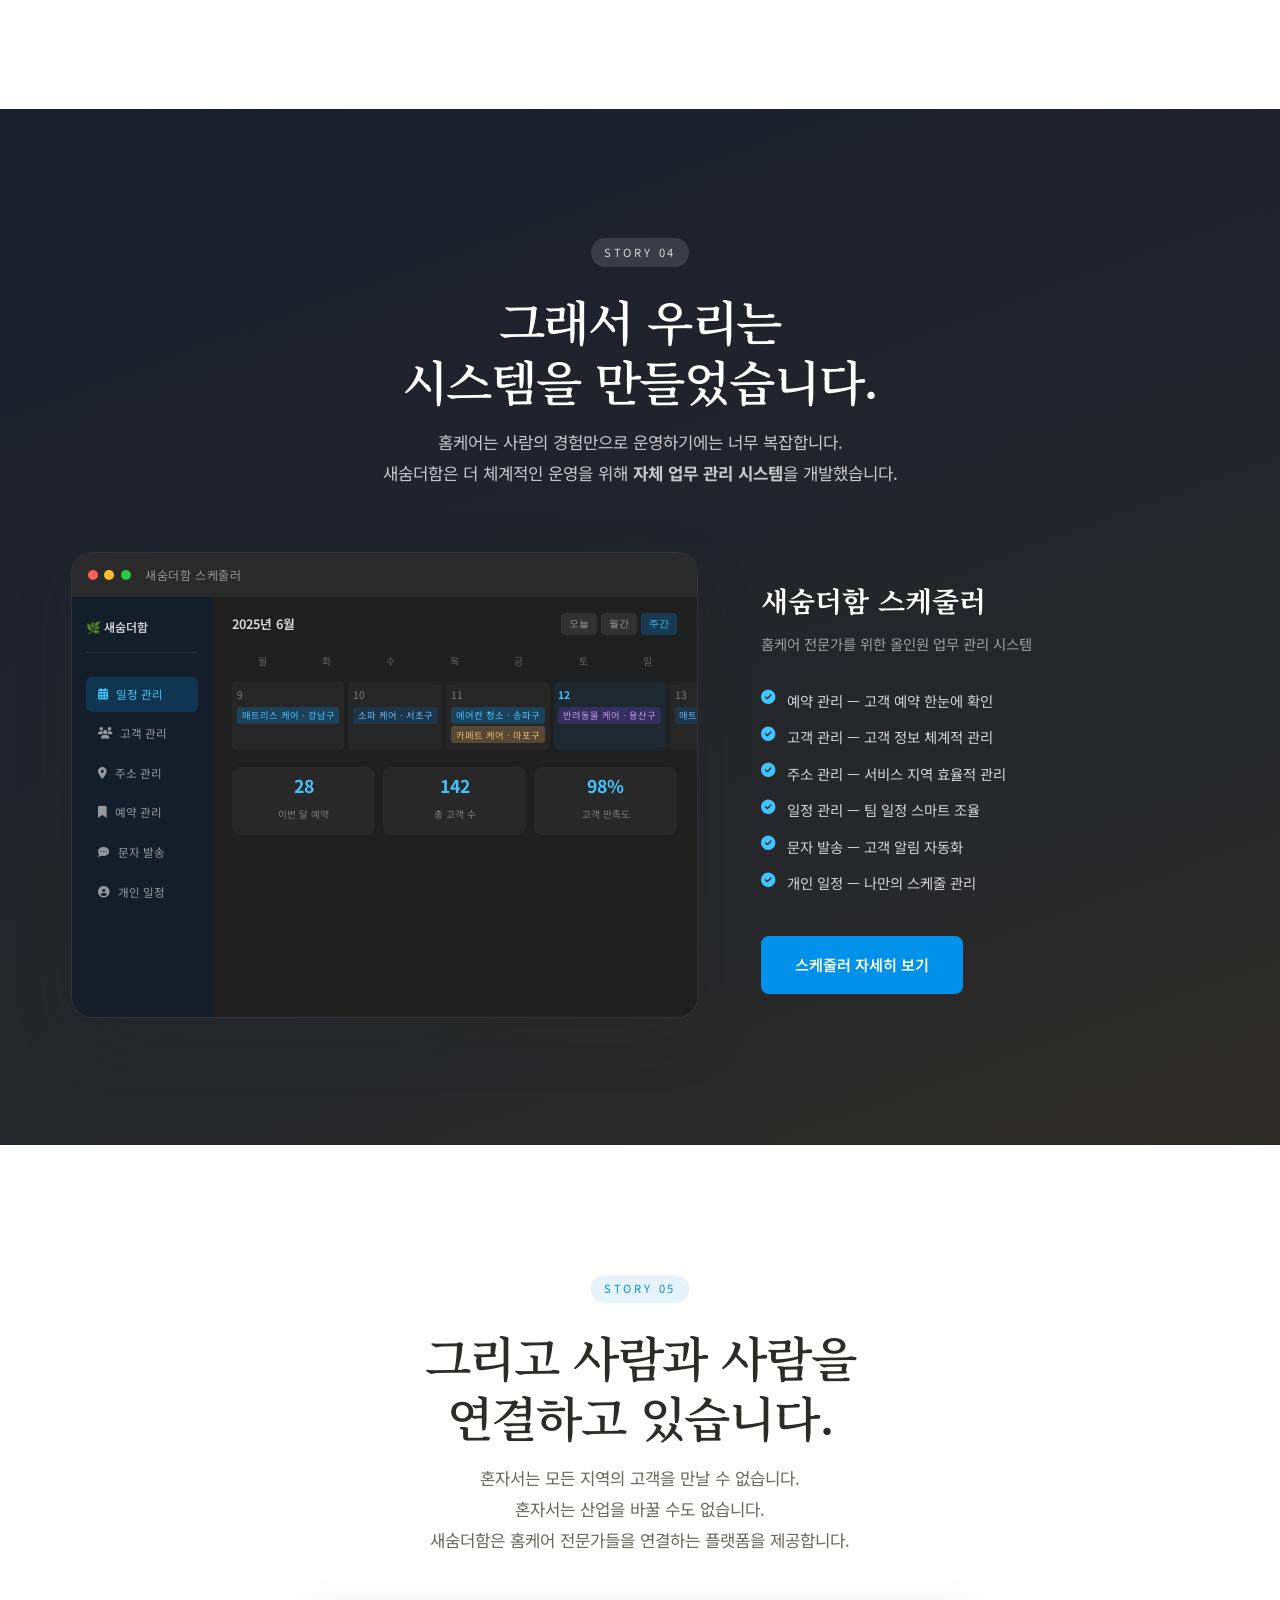
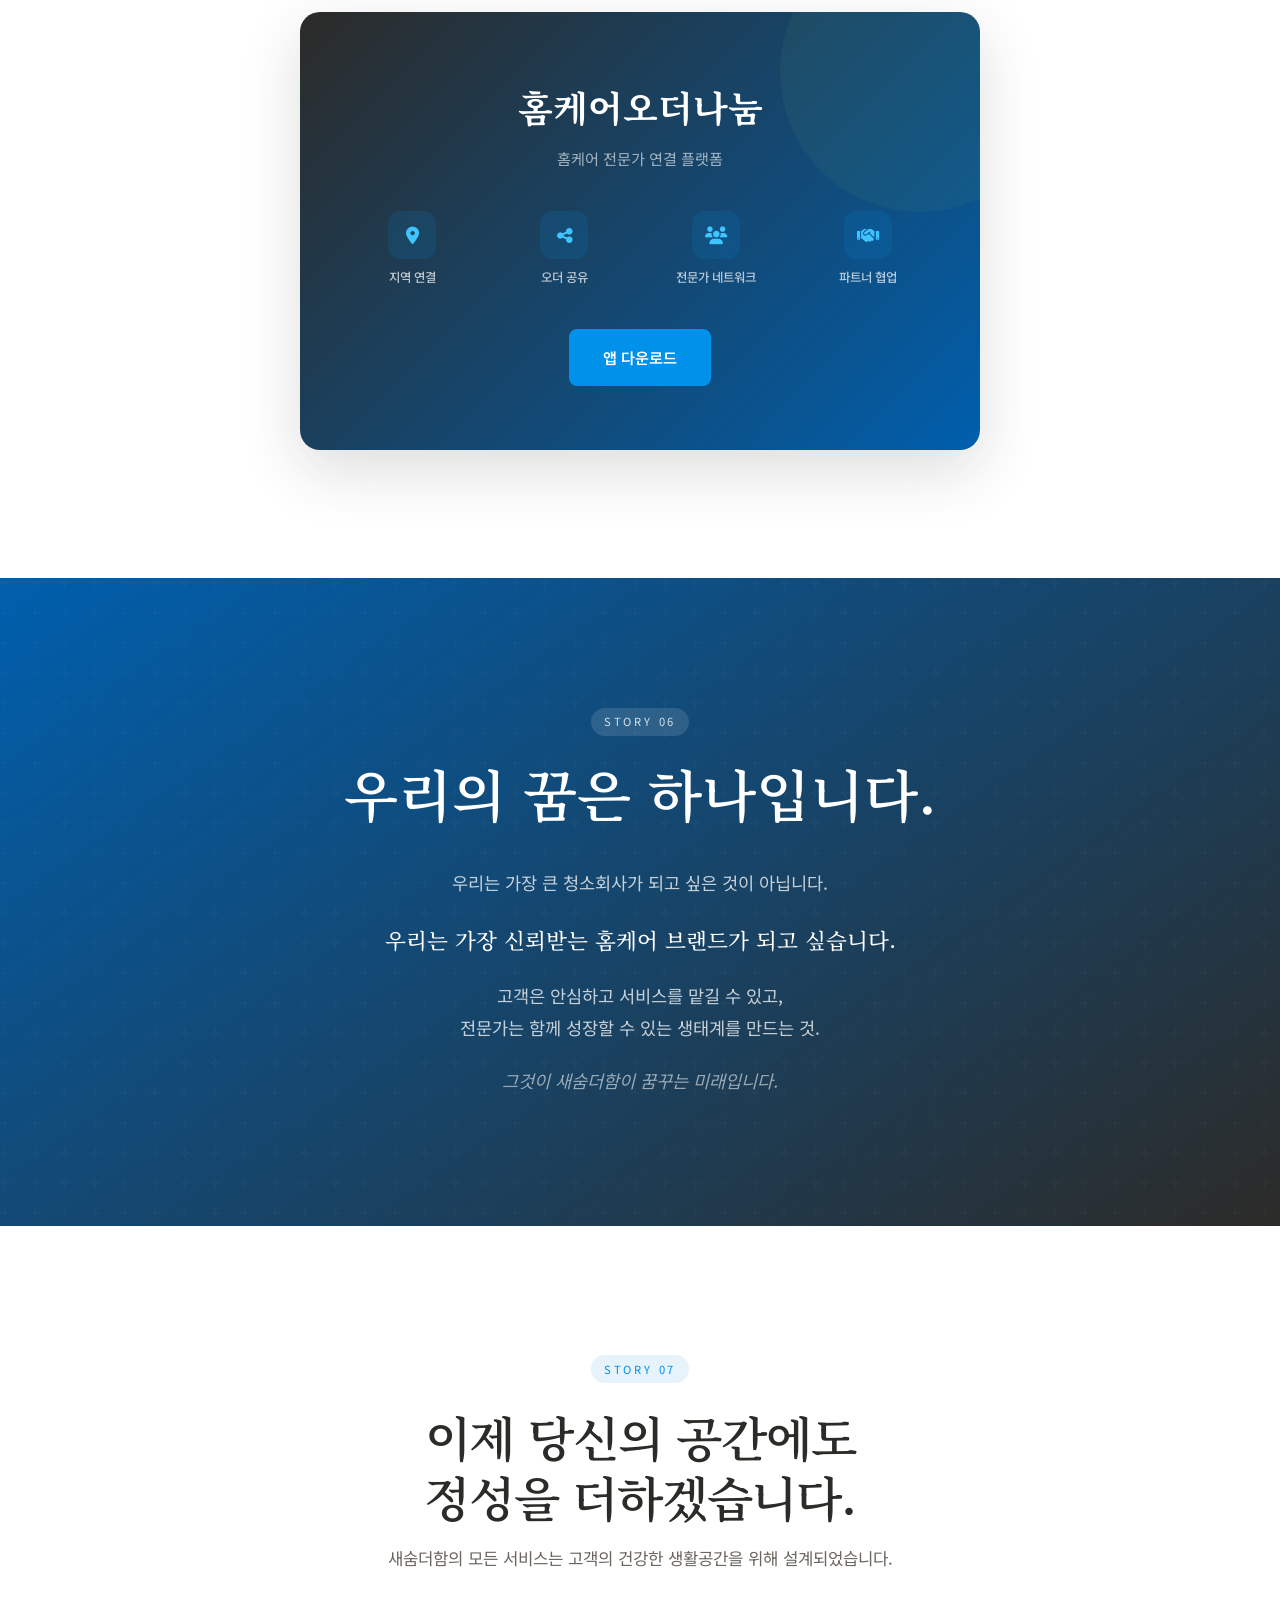
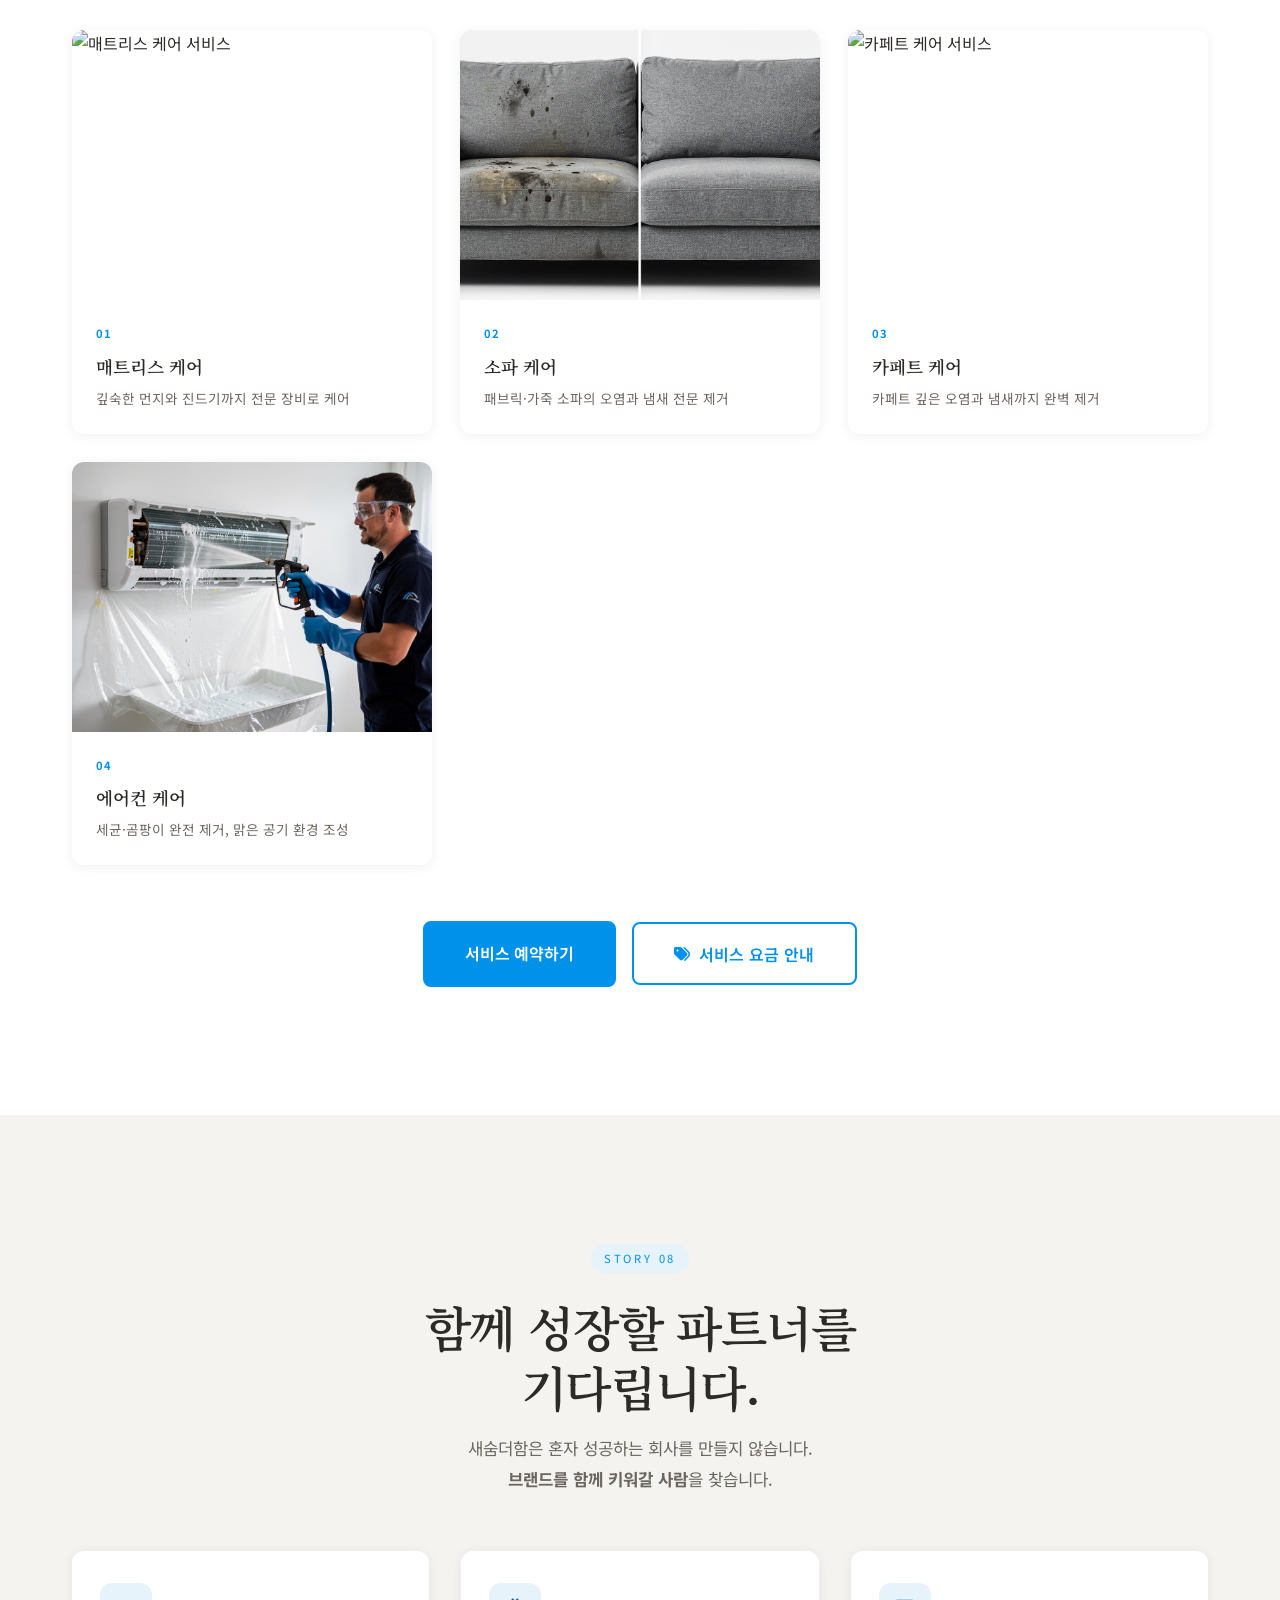
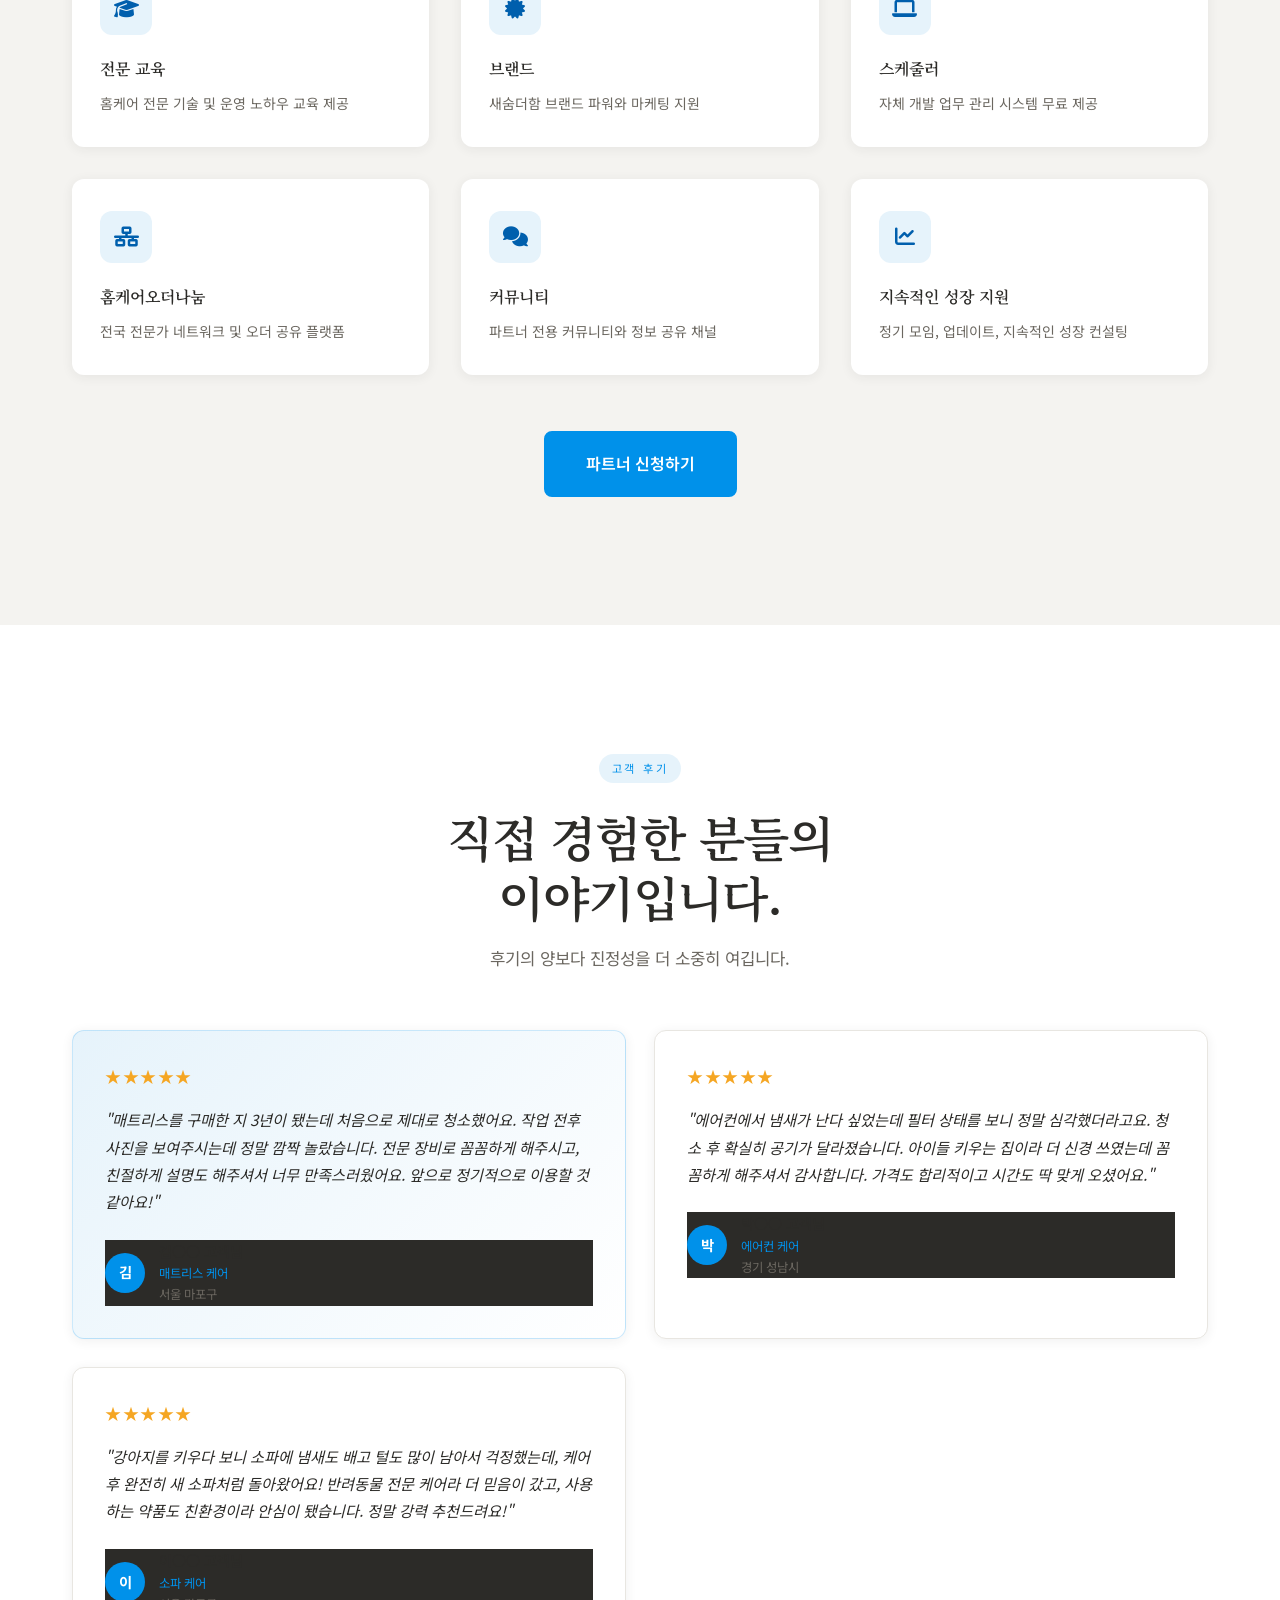
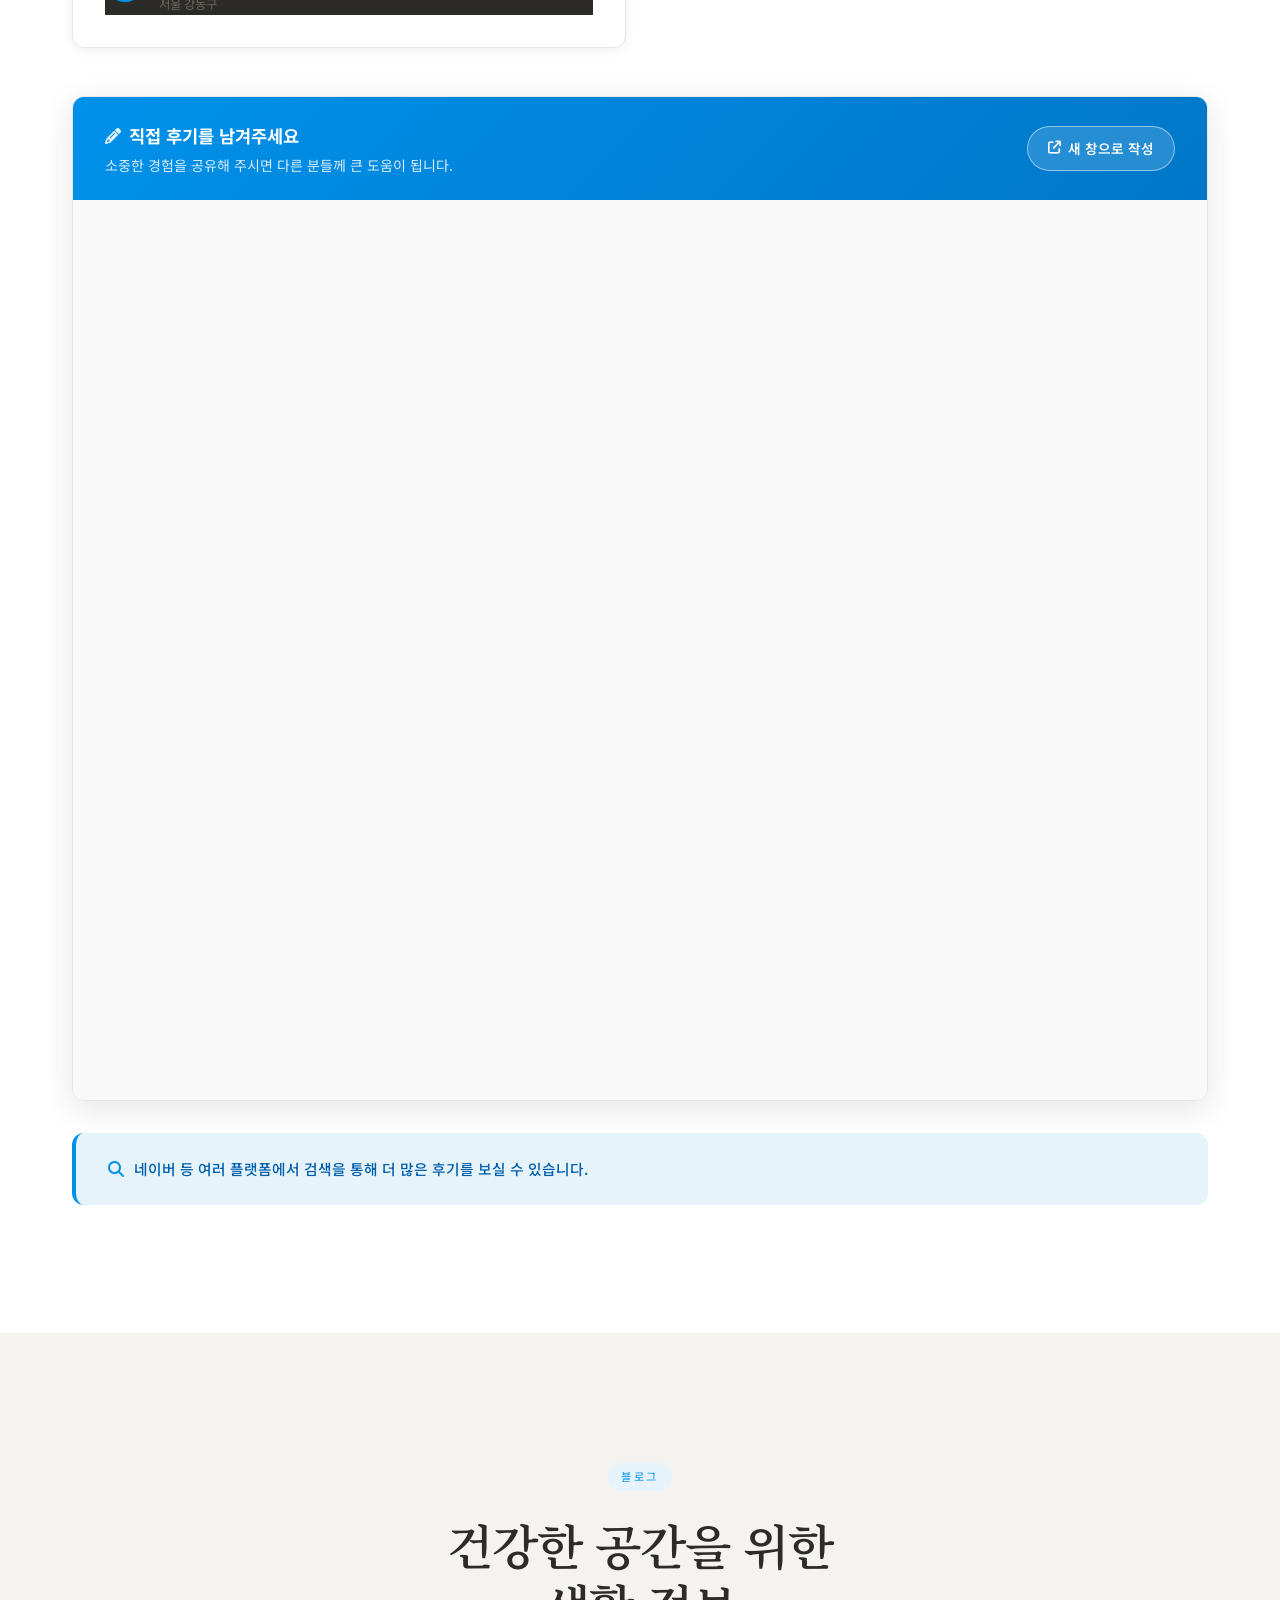
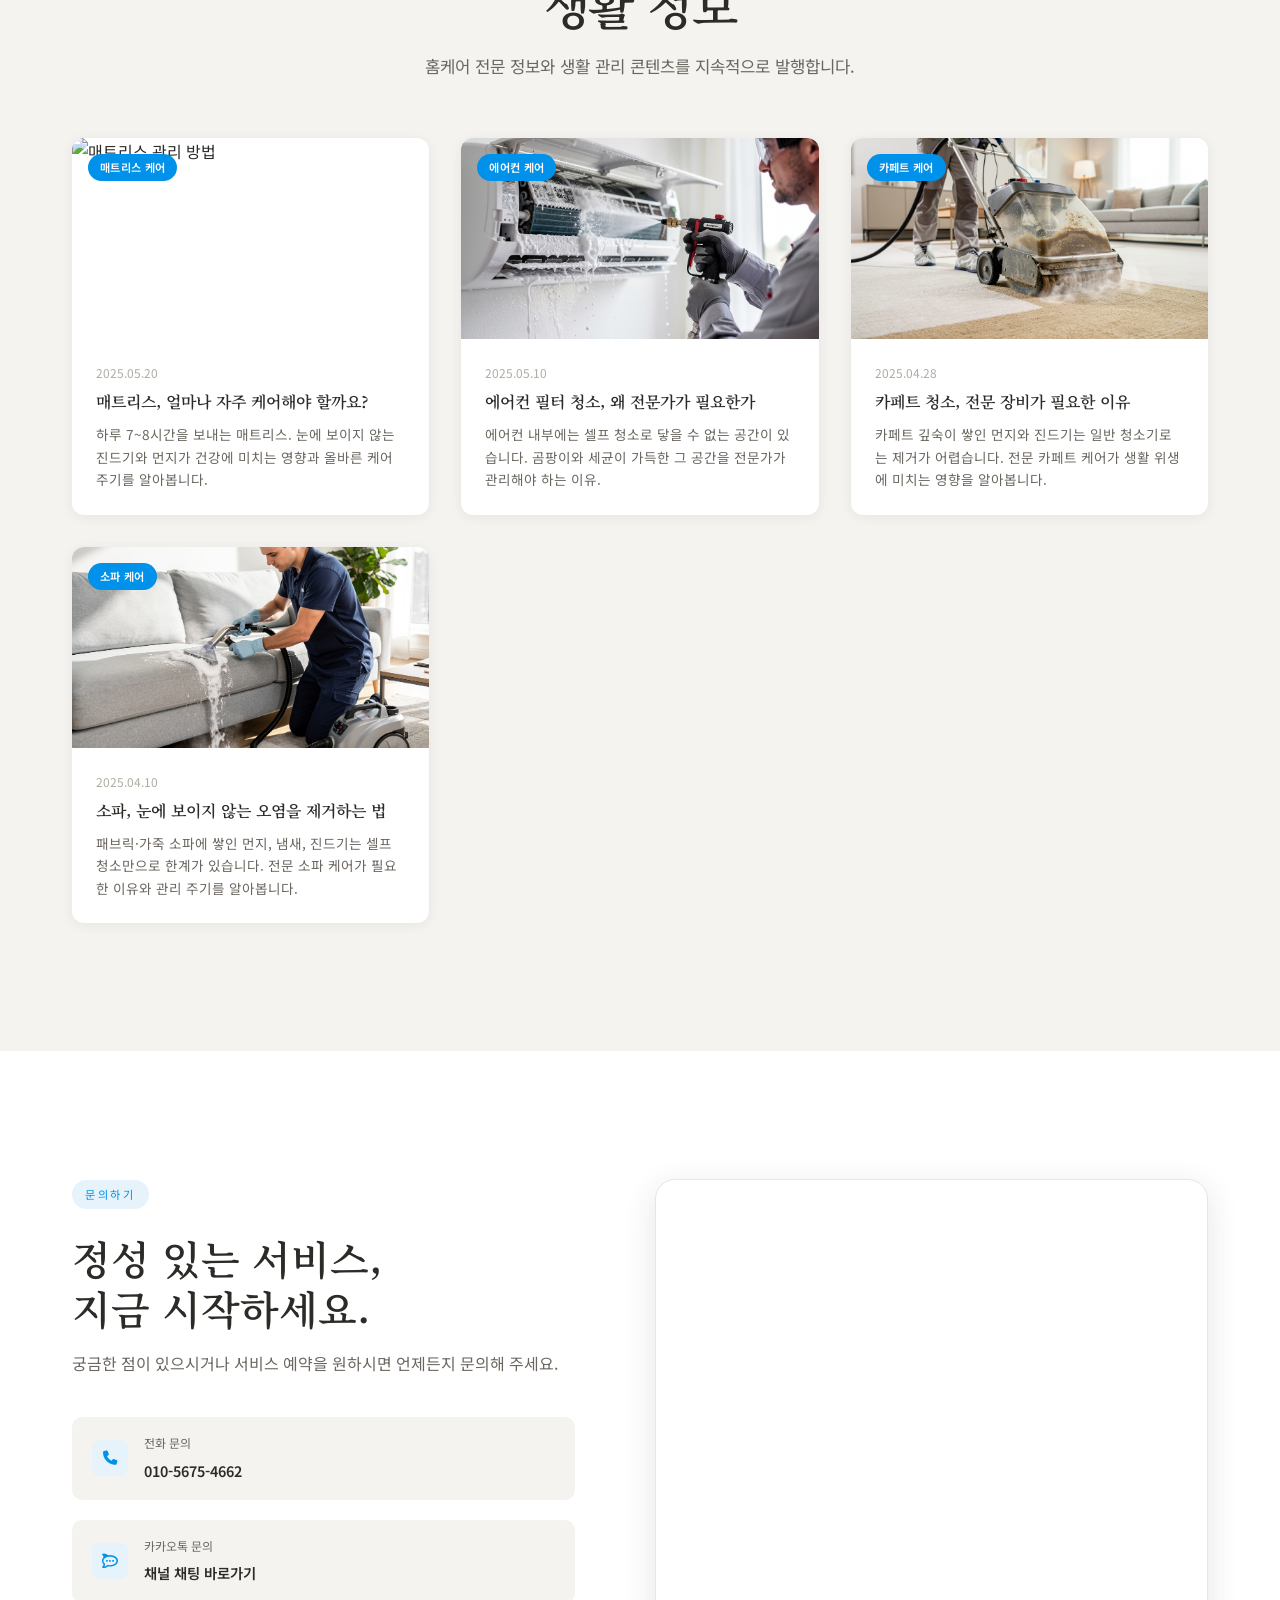
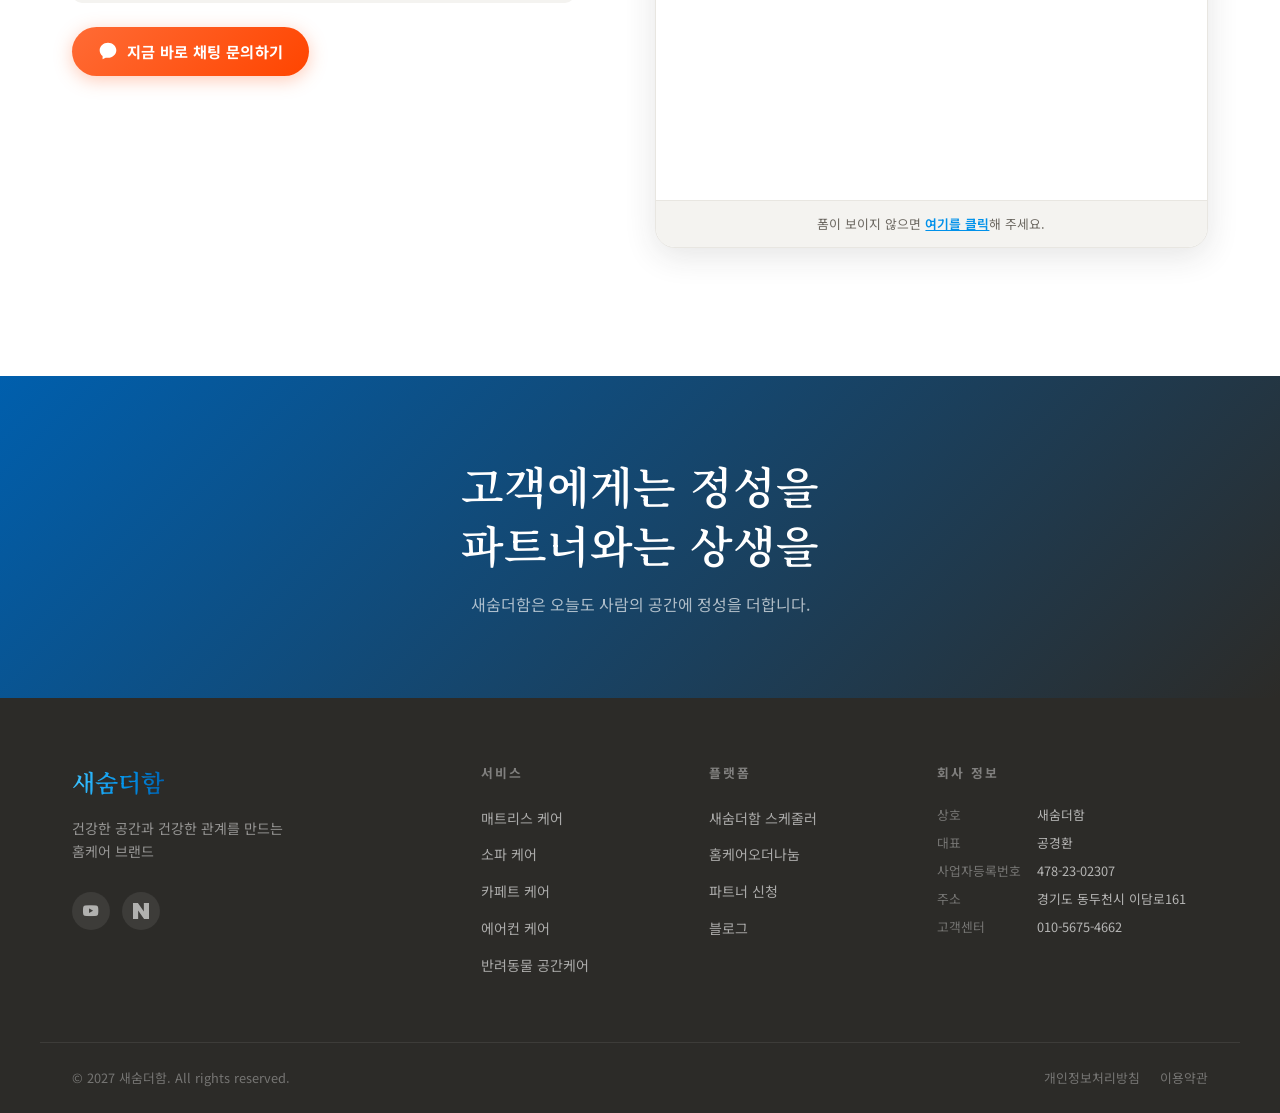
==== commit 29fc2617: "Add files via upload" ====
--- a/index.html
+++ b/index.html
@@ -466,47 +466,95 @@
         <p class="story-desc-center">후기의 양보다 진정성을 더 소중히 여깁니다.</p>
       </div>
 
-      <div class="reviews-grid reveal-up visible">
-
-        <blockquote class="review-card review-featured">
-          <div class="review-stars" aria-label="별점 5점">★★★★★</div>
-          <p class="review-text">"매트리스를 구매한 지 3년이 됐는데 처음으로 제대로 청소했어요. 작업 전후 사진을 보여주시는데 정말 깜짝 놀랐습니다. 전문 장비로 꼼꼼하게 해주시고, 친절하게 설명도 해주셔서 너무 만족스러웠어요. 앞으로 정기적으로 이용할 것 같아요!"</p>
-          <footer class="review-meta">
-            <span class="reviewer-avatar" aria-hidden="true">김</span>
-            <div>
-              <cite class="reviewer-name">김○○ 고객님</cite>
-              <span class="review-service">매트리스 케어</span>
-              <span class="review-location">서울 마포구</span>
-            </div>
-          </footer>
-        </blockquote>
-
-        <blockquote class="review-card">
-          <div class="review-stars" aria-label="별점 5점">★★★★★</div>
-          <p class="review-text">"에어컨에서 냄새가 난다 싶었는데 필터 상태를 보니 정말 심각했더라고요. 청소 후 확실히 공기가 달라졌습니다. 아이들 키우는 집이라 더 신경 쓰였는데 꼼꼼하게 해주셔서 감사합니다. 가격도 합리적이고 시간도 딱 맞게 오셨어요."</p>
-          <footer class="review-meta">
-            <span class="reviewer-avatar" aria-hidden="true">박</span>
-            <div>
-              <cite class="reviewer-name">박○○ 고객님</cite>
-              <span class="review-service">에어컨 케어</span>
-              <span class="review-location">경기 성남시</span>
-            </div>
-          </footer>
-        </blockquote>
-
-        <blockquote class="review-card">
-          <div class="review-stars" aria-label="별점 5점">★★★★★</div>
-          <p class="review-text">"강아지를 키우다 보니 소파에 냄새도 배고 털도 많이 남아서 걱정했는데, 케어 후 완전히 새 소파처럼 돌아왔어요! 반려동물 전문 케어라 더 믿음이 갔고, 사용하는 약품도 친환경이라 안심이 됐습니다. 정말 강력 추천드려요!"</p>
-          <footer class="review-meta">
-            <span class="reviewer-avatar" aria-hidden="true">이</span>
-            <div>
-              <cite class="reviewer-name">이○○ 고객님</cite>
-              <span class="review-service">소파 케어</span>
-              <span class="review-location">서울 강동구</span>
-            </div>
-          </footer>
-        </blockquote>
-
+      <!-- 동적 후기 카드 (구글 시트 연동) -->
+      <div id="reviews-dynamic-wrap">
+        <!-- 로딩 상태 -->
+        <div id="reviews-loading" class="reviews-loading-state" aria-live="polite">
+          <span class="reviews-loading-spinner"></span>
+          <p>고객 후기를 불러오는 중입니다…</p>
+        </div>
+        <!-- 후기 카드 그리드 (JS로 채워짐) -->
+        <div id="reviews-dynamic-grid" class="reviews-grid" style="display:none;" aria-label="고객 후기 목록"></div>
+        <!-- 응답 없을 때 fallback -->
+        <div id="reviews-fallback" class="reviews-grid" style="display:none;">
+          <blockquote class="review-card review-featured">
+            <div class="review-stars" aria-label="별점 5점">★★★★★</div>
+            <p class="review-text">"매트리스를 구매한 지 3년이 됐는데 처음으로 제대로 청소했어요. 작업 전후 사진을 보여주시는데 정말 깜짝 놀랐습니다. 전문 장비로 꼼꼼하게 해주시고, 친절하게 설명도 해주셔서 너무 만족스러웠어요. 앞으로 정기적으로 이용할 것 같아요!"</p>
+            <footer class="review-meta">
+              <span class="reviewer-avatar" aria-hidden="true">김</span>
+              <div>
+                <cite class="reviewer-name">김○○ 고객님</cite>
+                <span class="review-service">매트리스 케어</span>
+                <span class="review-location">서울 마포구</span>
+              </div>
+            </footer>
+          </blockquote>
+          <blockquote class="review-card">
+            <div class="review-stars" aria-label="별점 5점">★★★★★</div>
+            <p class="review-text">"에어컨에서 냄새가 난다 싶었는데 필터 상태를 보니 정말 심각했더라고요. 청소 후 확실히 공기가 달라졌습니다. 아이들 키우는 집이라 더 신경 쓰였는데 꼼꼼하게 해주셔서 감사합니다. 가격도 합리적이고 시간도 딱 맞게 오셨어요."</p>
+            <footer class="review-meta">
+              <span class="reviewer-avatar" aria-hidden="true">박</span>
+              <div>
+                <cite class="reviewer-name">박○○ 고객님</cite>
+                <span class="review-service">에어컨 케어</span>
+                <span class="review-location">경기 성남시</span>
+              </div>
+            </footer>
+          </blockquote>
+          <blockquote class="review-card">
+            <div class="review-stars" aria-label="별점 5점">★★★★★</div>
+            <p class="review-text">"강아지를 키우다 보니 소파에 냄새도 배고 털도 많이 남아서 걱정했는데, 케어 후 완전히 새 소파처럼 돌아왔어요! 반려동물 전문 케어라 더 믿음이 갔고, 사용하는 약품도 친환경이라 안심이 됐습니다. 정말 강력 추천드려요!"</p>
+            <footer class="review-meta">
+              <span class="reviewer-avatar" aria-hidden="true">이</span>
+              <div>
+                <cite class="reviewer-name">이○○ 고객님</cite>
+                <span class="review-service">소파 케어</span>
+                <span class="review-location">서울 강동구</span>
+              </div>
+            </footer>
+          </blockquote>
+        </div>
+      </div>
+
+      <!-- 구글 폼 후기 작성 섹션 -->
+      <div class="gform-section reveal-up visible">
+        <div class="gform-header">
+          <div class="gform-header-text">
+            <h3 class="gform-title">
+              <i class="fa fa-pencil" aria-hidden="true"></i>
+              직접 후기를 남겨주세요
+            </h3>
+            <p class="gform-desc">소중한 경험을 공유해 주시면 다른 분들께 큰 도움이 됩니다.</p>
+          </div>
+          <a
+            href="https://docs.google.com/forms/d/e/1FAIpQLSeyXwhEuVHxgroh6RJYUJyrXbk8NcH1_KVaHWcJgqdcDJahRg/viewform?usp=header"
+            target="_blank"
+            rel="noopener noreferrer"
+            class="btn-review-newwin"
+            aria-label="새 창으로 후기 작성 폼 열기"
+          >
+            <i class="fa fa-external-link" aria-hidden="true"></i>
+            새 창으로 작성
+          </a>
+        </div>
+
+        <div class="gform-iframe-wrap" id="gform-iframe-wrap">
+          <div class="gform-loading" id="gform-loading" aria-label="폼 로딩 중">
+            <span class="gform-loading-spinner"></span>
+            <p>후기 작성 폼을 불러오는 중입니다…</p>
+          </div>
+          <iframe
+            id="gform-iframe"
+            data-src="https://docs.google.com/forms/d/e/1FAIpQLSeyXwhEuVHxgroh6RJYUJyrXbk8NcH1_KVaHWcJgqdcDJahRg/viewform?embedded=true"
+            width="100%"
+            height="900"
+            frameborder="0"
+            marginheight="0"
+            marginwidth="0"
+            title="새숨더함 고객 후기 작성 폼"
+            style="display:none;"
+          >로드 중…</iframe>
+        </div>
       </div>
 
       <div class="reviews-footer reveal-up visible">
--- a/css/style.css
+++ b/css/style.css
@@ -1267,6 +1267,185 @@
 }
 
 .review-service { color: var(--brand-blue); }
+
+/* ── 동적 후기 카드 (구글 시트 연동) ── */
+.reviews-loading-state {
+  display: flex;
+  flex-direction: column;
+  align-items: center;
+  justify-content: center;
+  gap: 1rem;
+  padding: 3.5rem 1rem;
+  color: var(--dark-gray);
+  font-size: 0.9rem;
+}
+
+.reviews-loading-state p { margin: 0; }
+
+.reviews-loading-spinner {
+  display: block;
+  width: 36px;
+  height: 36px;
+  border: 3px solid var(--mid-gray);
+  border-top-color: var(--brand-blue);
+  border-radius: 50%;
+  animation: reviews-spin 0.8s linear infinite;
+}
+
+@keyframes reviews-spin {
+  to { transform: rotate(360deg); }
+}
+
+/* 동적 카드 — 기존 .review-card 스타일 상속 + 등장 애니메이션 */
+.review-card-dynamic {
+  animation: reviewFadeIn 0.4s ease both;
+}
+
+@keyframes reviewFadeIn {
+  from { opacity: 0; transform: translateY(12px); }
+  to   { opacity: 1; transform: translateY(0); }
+}
+
+.review-card-featured {
+  background: linear-gradient(135deg, var(--brand-blue-soft), var(--white));
+  border-color: rgba(0,145,234,0.2);
+}
+
+/* 카드가 많을 때 3열 그리드 */
+#reviews-dynamic-grid {
+  grid-template-columns: repeat(2, 1fr);
+}
+
+/* ── 구글 폼 후기 작성 섹션 ── */
+.gform-section {
+  margin-top: 3rem;
+  border-radius: var(--radius);
+  overflow: hidden;
+  box-shadow: var(--shadow-md);
+  border: 1px solid var(--mid-gray);
+}
+
+.gform-header {
+  display: flex;
+  align-items: center;
+  justify-content: space-between;
+  gap: 1rem;
+  padding: 1.5rem 2rem;
+  background: linear-gradient(135deg, var(--brand-blue), #0077c8);
+  flex-wrap: wrap;
+}
+
+.gform-header-text {
+  flex: 1;
+}
+
+.gform-title {
+  font-size: 1.1rem;
+  font-weight: 700;
+  color: var(--white);
+  margin: 0 0 0.3rem;
+  display: flex;
+  align-items: center;
+  gap: 0.5rem;
+}
+
+.gform-title i {
+  font-size: 1rem;
+  opacity: 0.9;
+}
+
+.gform-desc {
+  font-size: 0.875rem;
+  color: rgba(255,255,255,0.85);
+  margin: 0;
+  line-height: 1.5;
+}
+
+.btn-review-newwin {
+  display: inline-flex;
+  align-items: center;
+  gap: 0.45rem;
+  padding: 0.6rem 1.25rem;
+  background: rgba(255,255,255,0.15);
+  color: var(--white);
+  border: 1.5px solid rgba(255,255,255,0.5);
+  border-radius: 50px;
+  font-size: 0.85rem;
+  font-weight: 600;
+  text-decoration: none;
+  transition: background var(--transition), border-color var(--transition);
+  white-space: nowrap;
+  flex-shrink: 0;
+}
+
+.btn-review-newwin:hover {
+  background: rgba(255,255,255,0.28);
+  border-color: rgba(255,255,255,0.9);
+}
+
+.btn-review-newwin i {
+  font-size: 0.8rem;
+}
+
+.gform-iframe-wrap {
+  background: #f9f9f9;
+  display: flex;
+  justify-content: center;
+  padding: 0;
+}
+
+.gform-iframe-wrap iframe {
+  display: block;
+  width: 100%;
+  max-width: 760px;
+  height: 900px;
+  border: none;
+}
+
+.gform-loading {
+  display: flex;
+  flex-direction: column;
+  align-items: center;
+  justify-content: center;
+  gap: 1rem;
+  padding: 3rem 1rem;
+  color: var(--dark-gray);
+  font-size: 0.9rem;
+}
+
+.gform-loading p {
+  margin: 0;
+}
+
+.gform-loading-spinner {
+  display: block;
+  width: 36px;
+  height: 36px;
+  border: 3px solid var(--mid-gray);
+  border-top-color: var(--brand-blue);
+  border-radius: 50%;
+  animation: gform-spin 0.8s linear infinite;
+}
+
+@keyframes gform-spin {
+  to { transform: rotate(360deg); }
+}
+
+/* 반응형 */
+@media (max-width: 600px) {
+  .gform-header {
+    padding: 1.25rem 1.25rem;
+    flex-direction: column;
+    align-items: flex-start;
+  }
+  .btn-review-newwin {
+    width: 100%;
+    justify-content: center;
+  }
+  .gform-iframe-wrap iframe {
+    height: 1000px;
+  }
+}
 
 /* ── 18. Blog ── */
 .blog-grid {
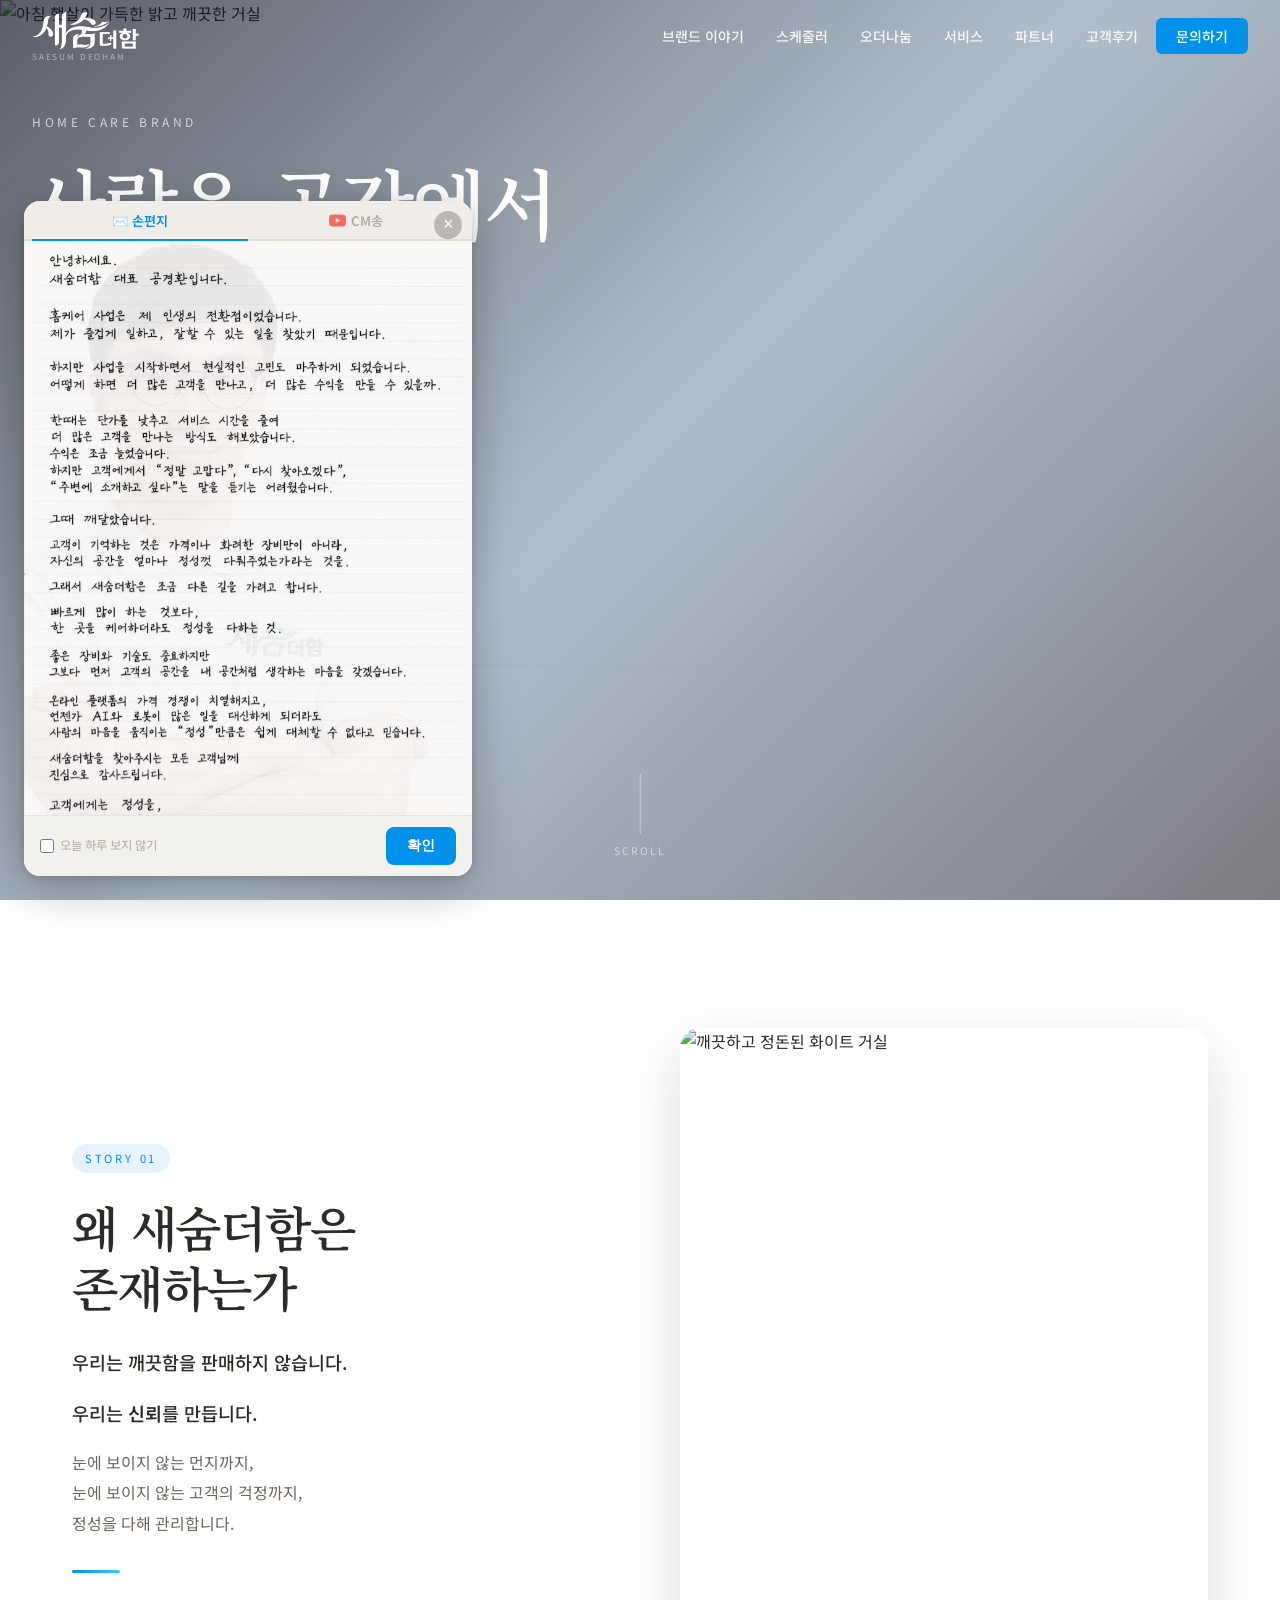
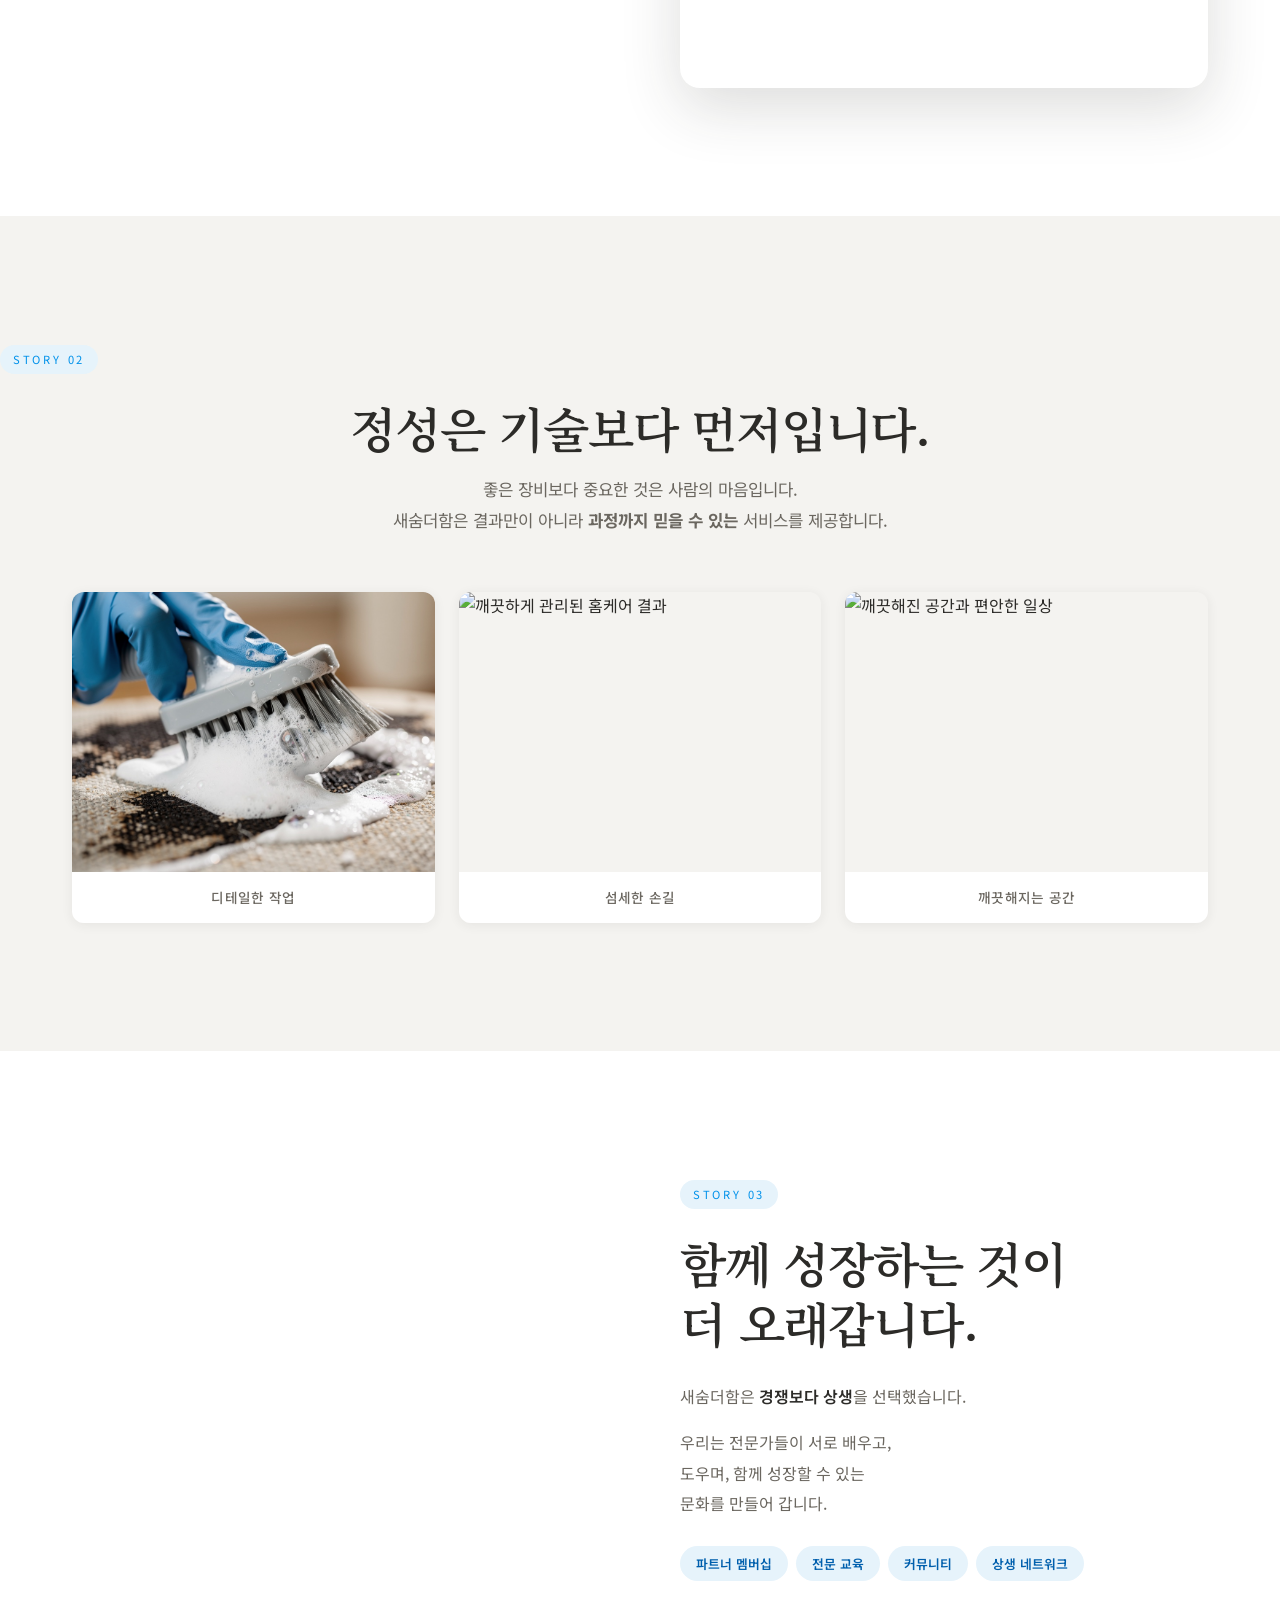
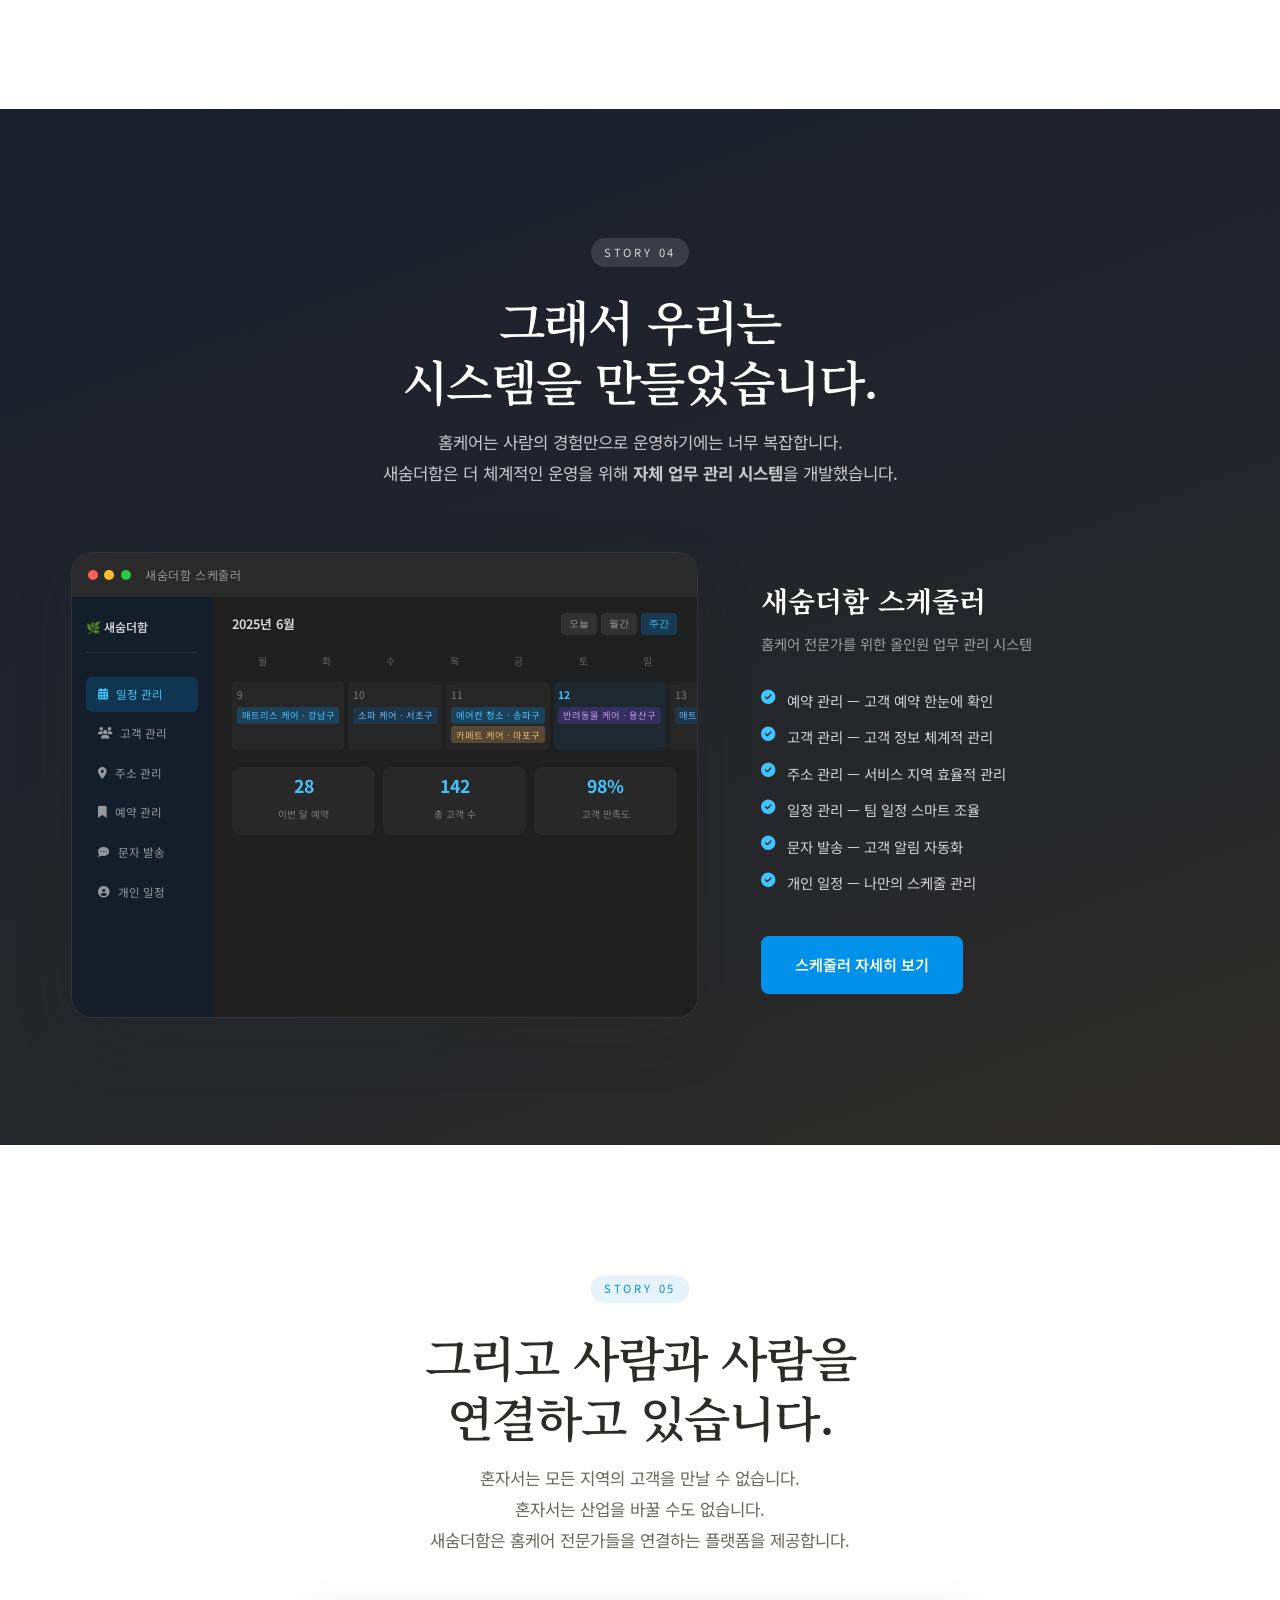
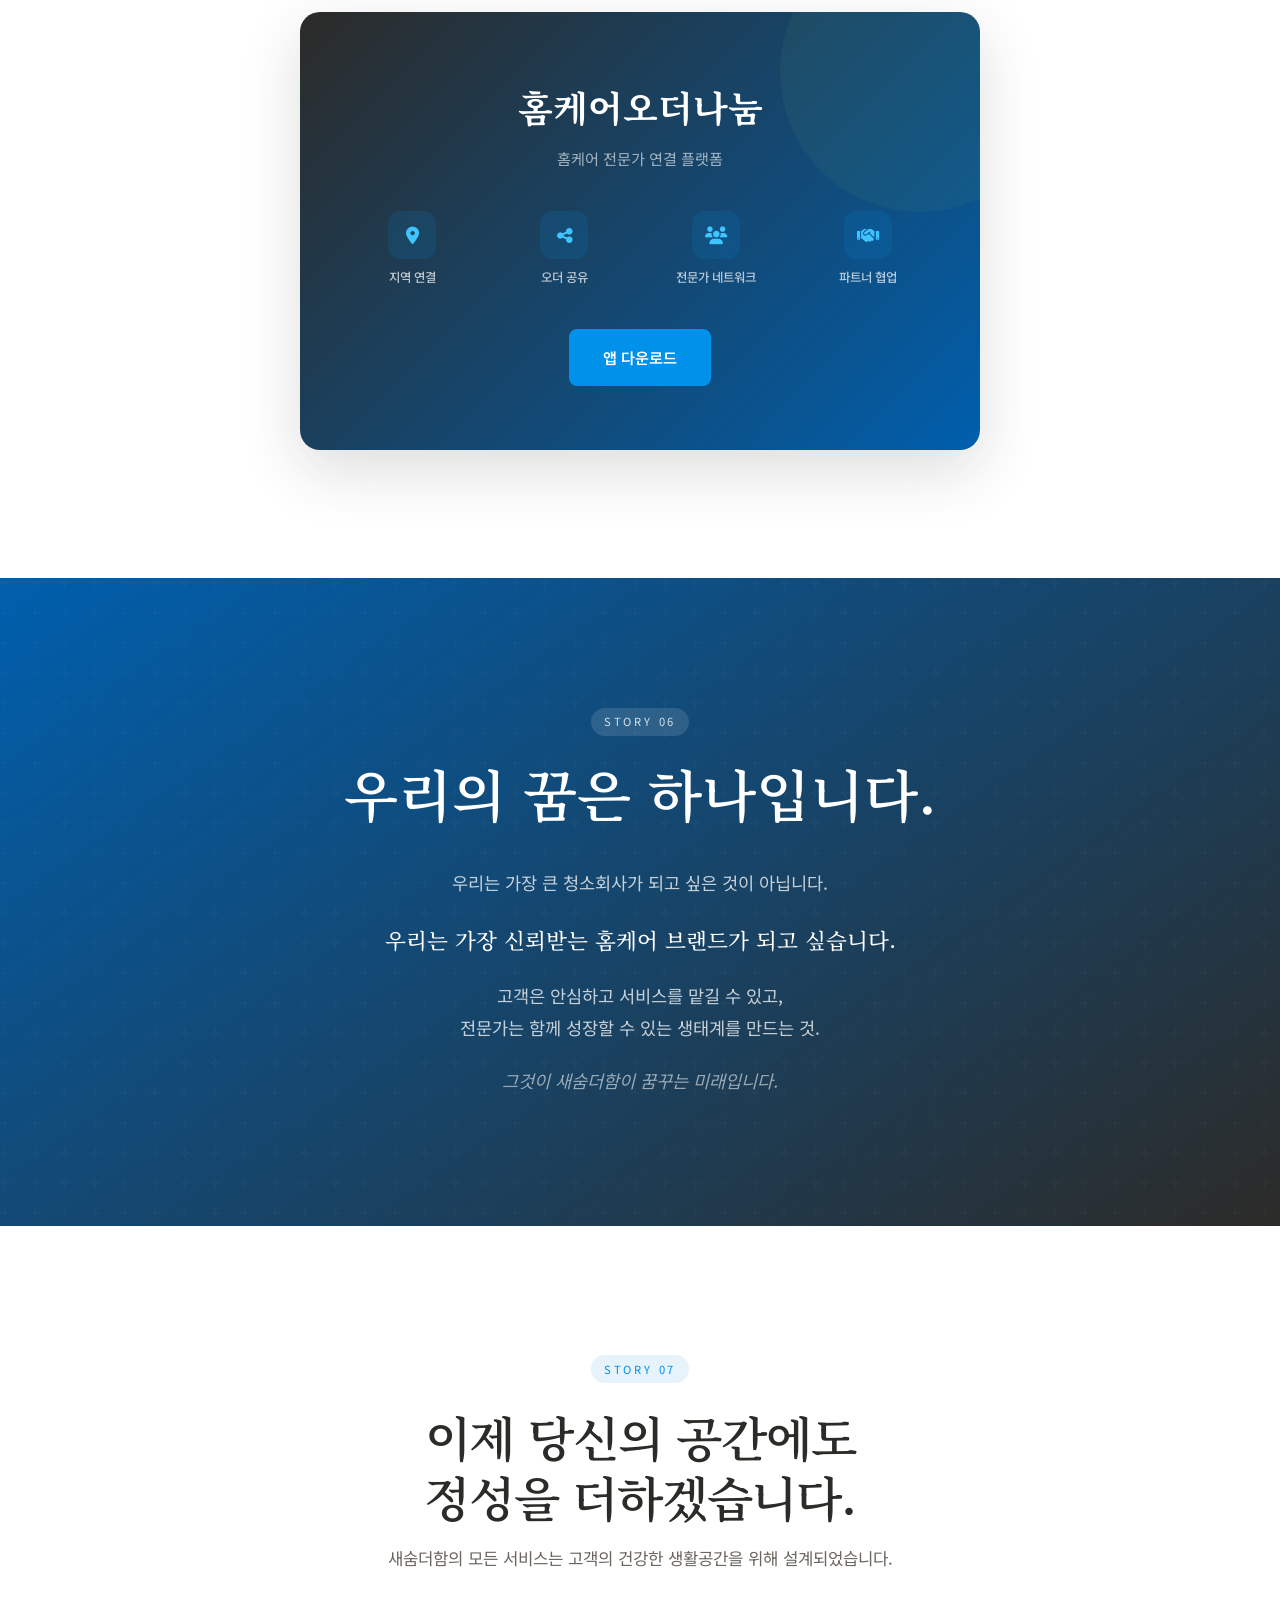
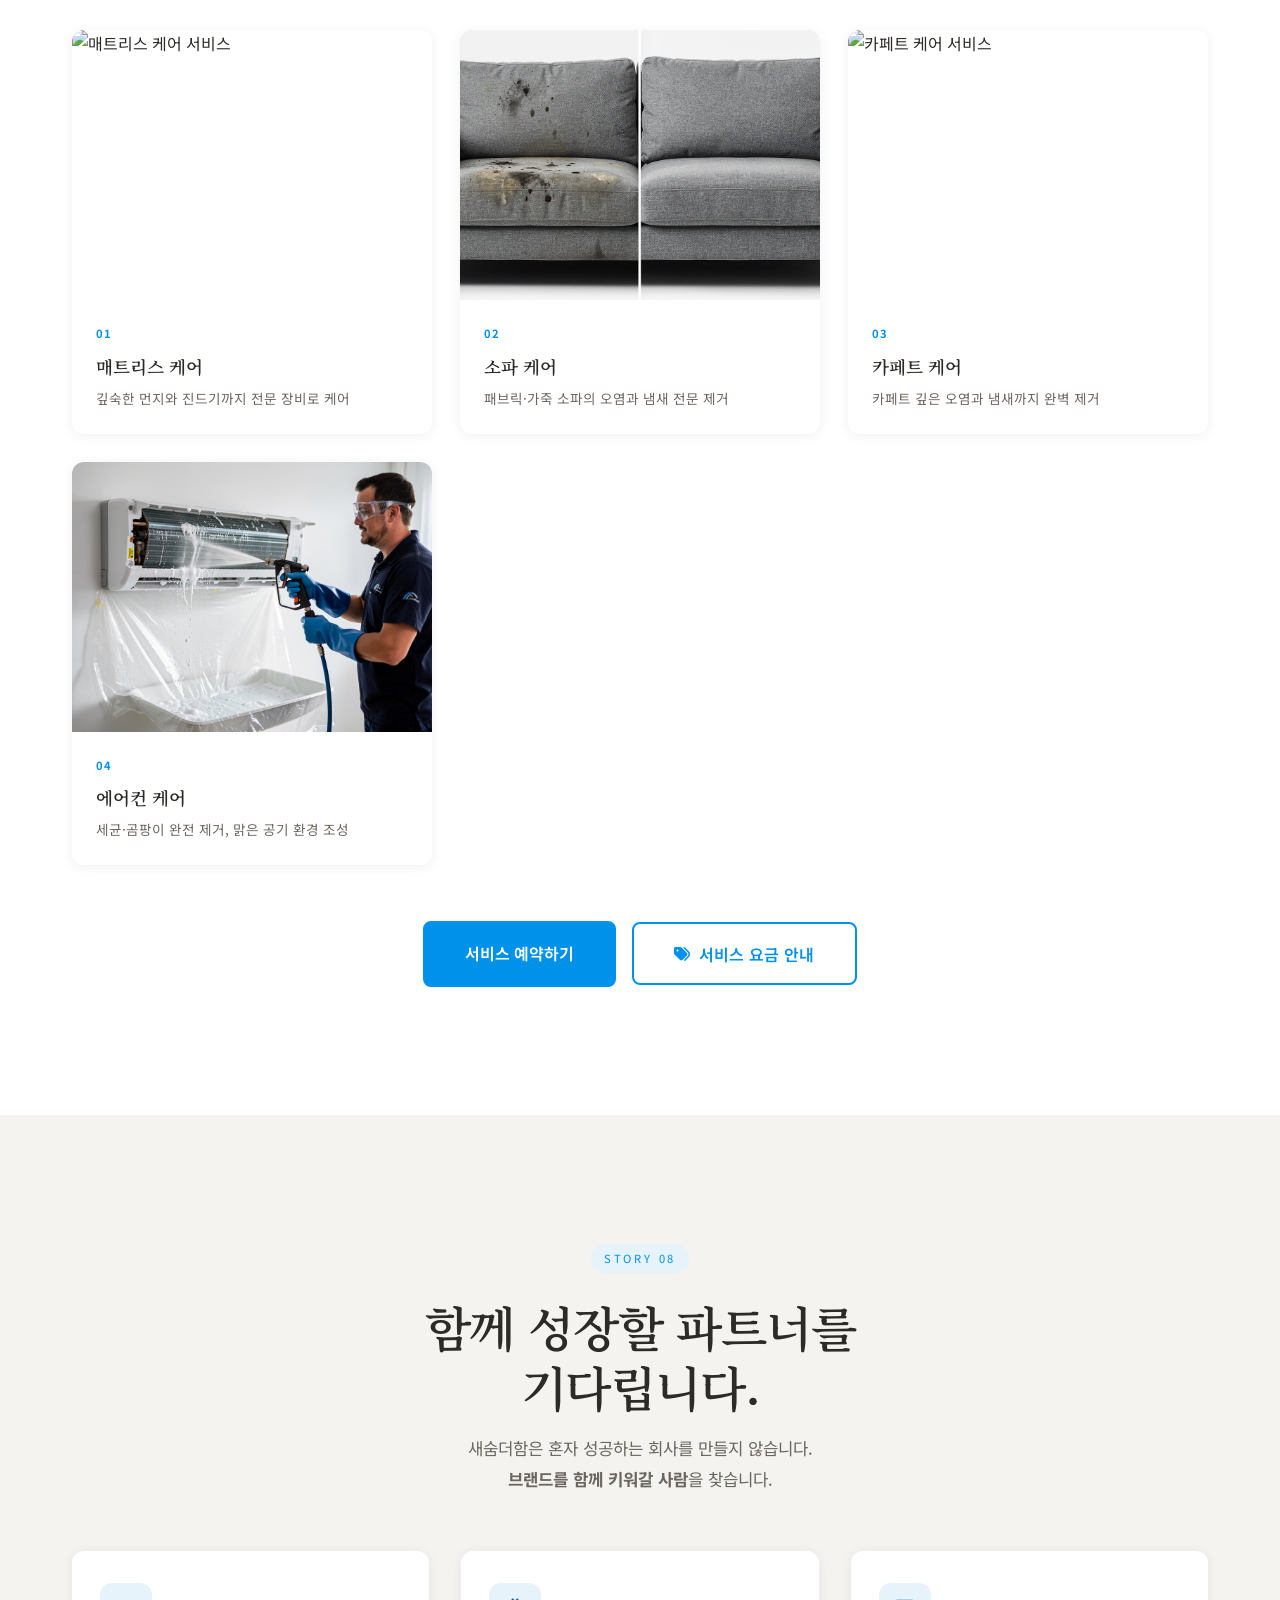
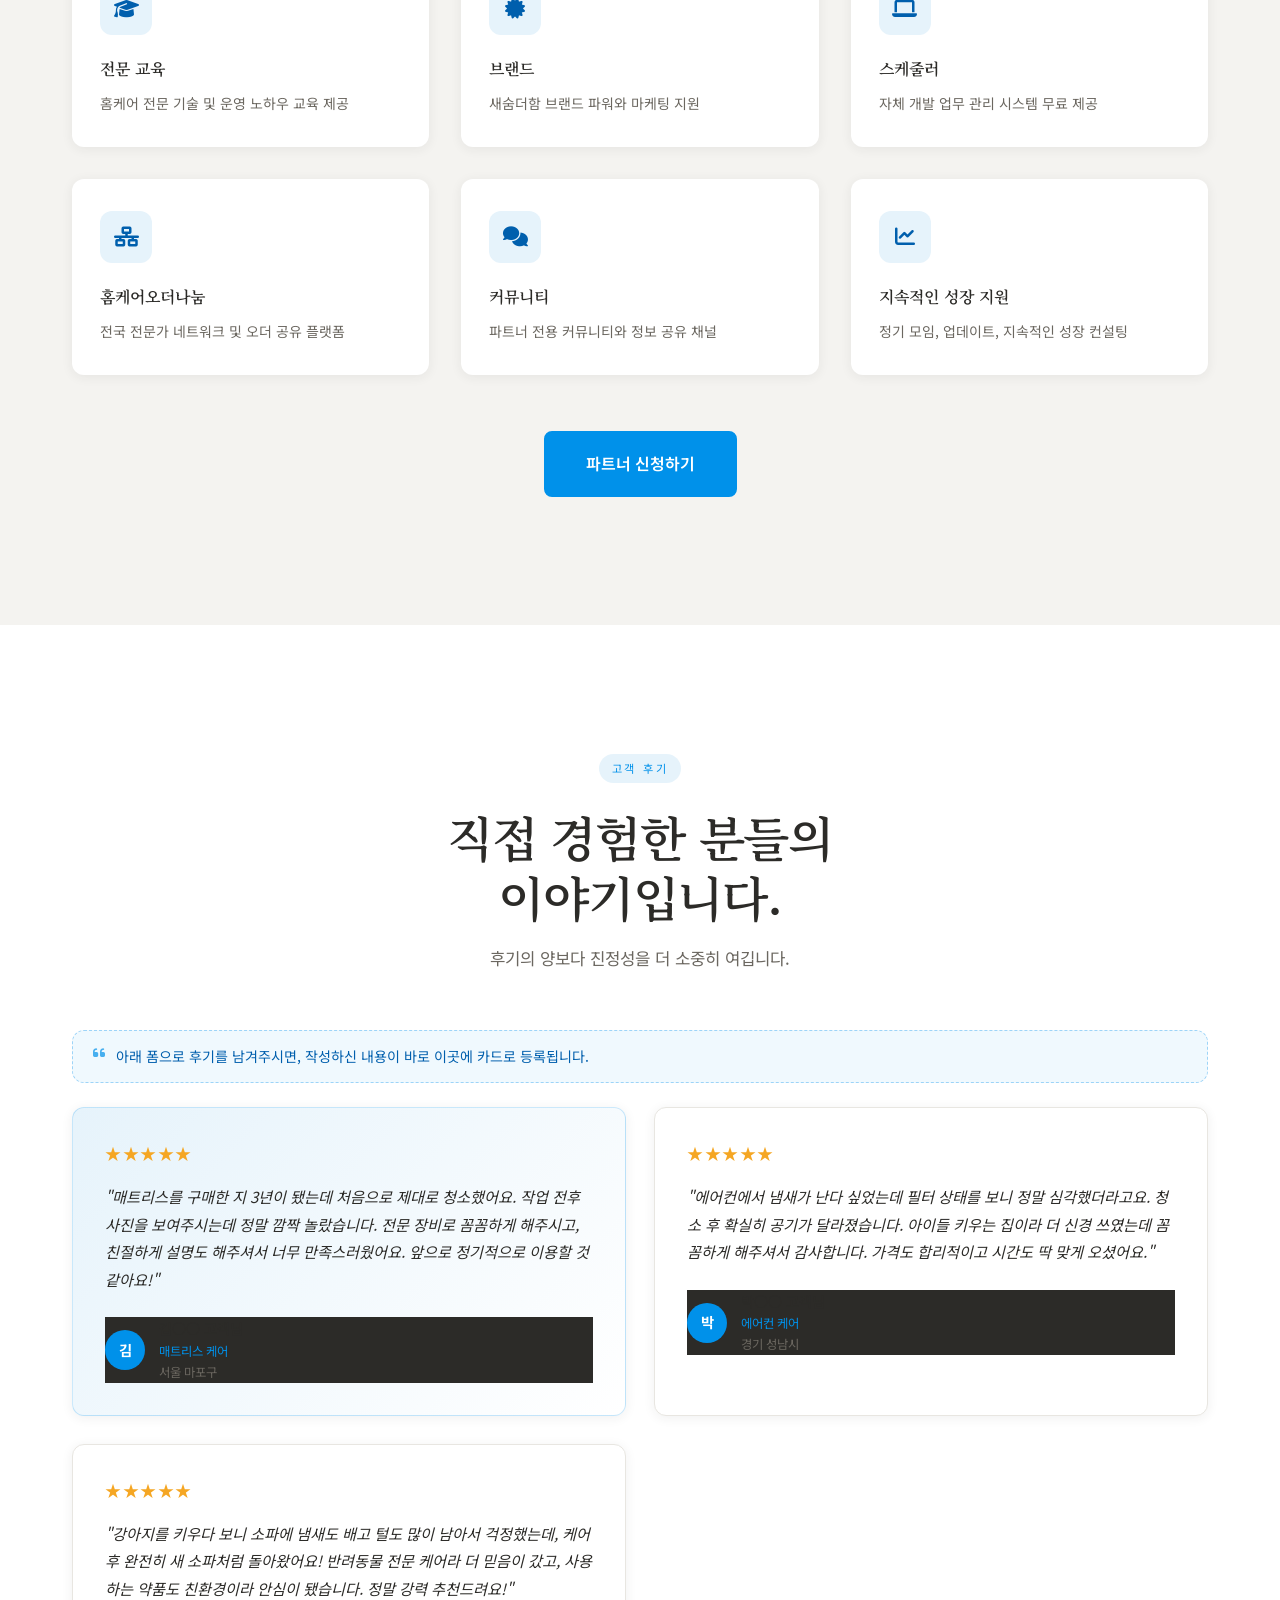
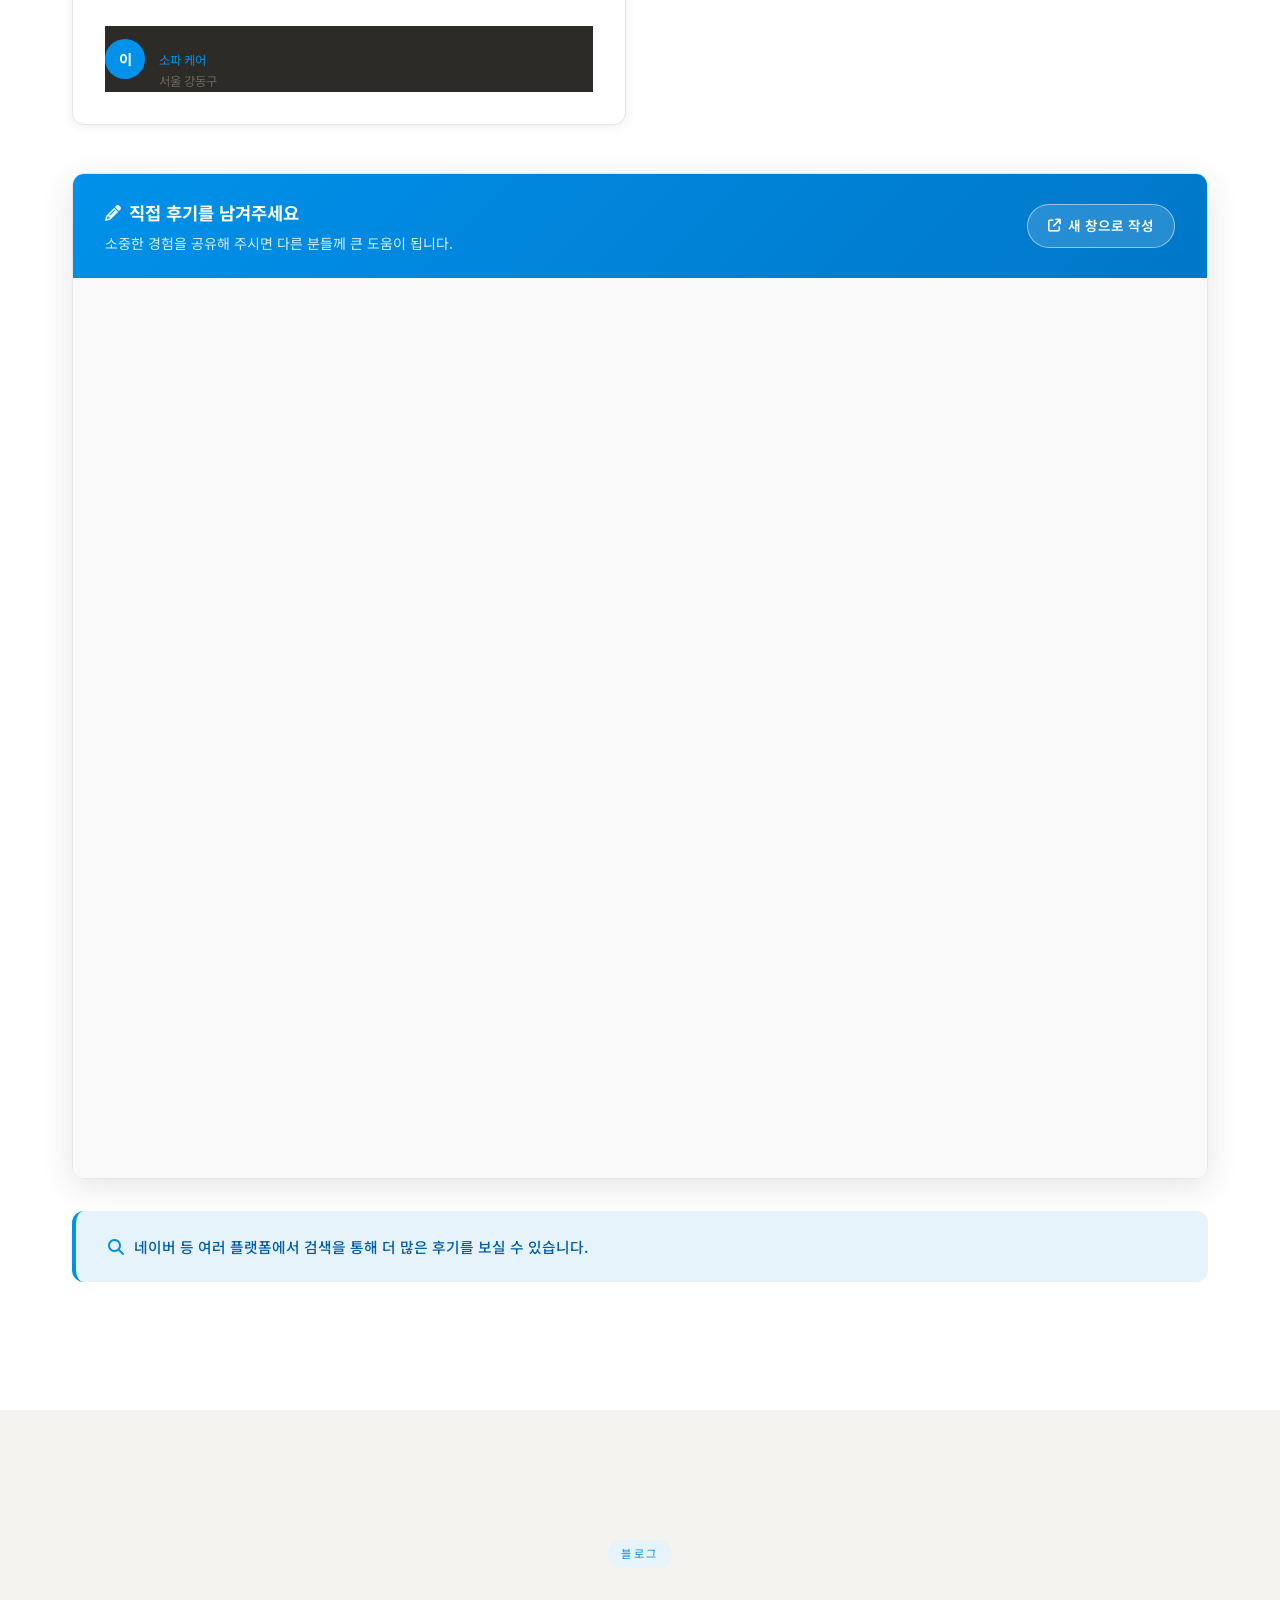
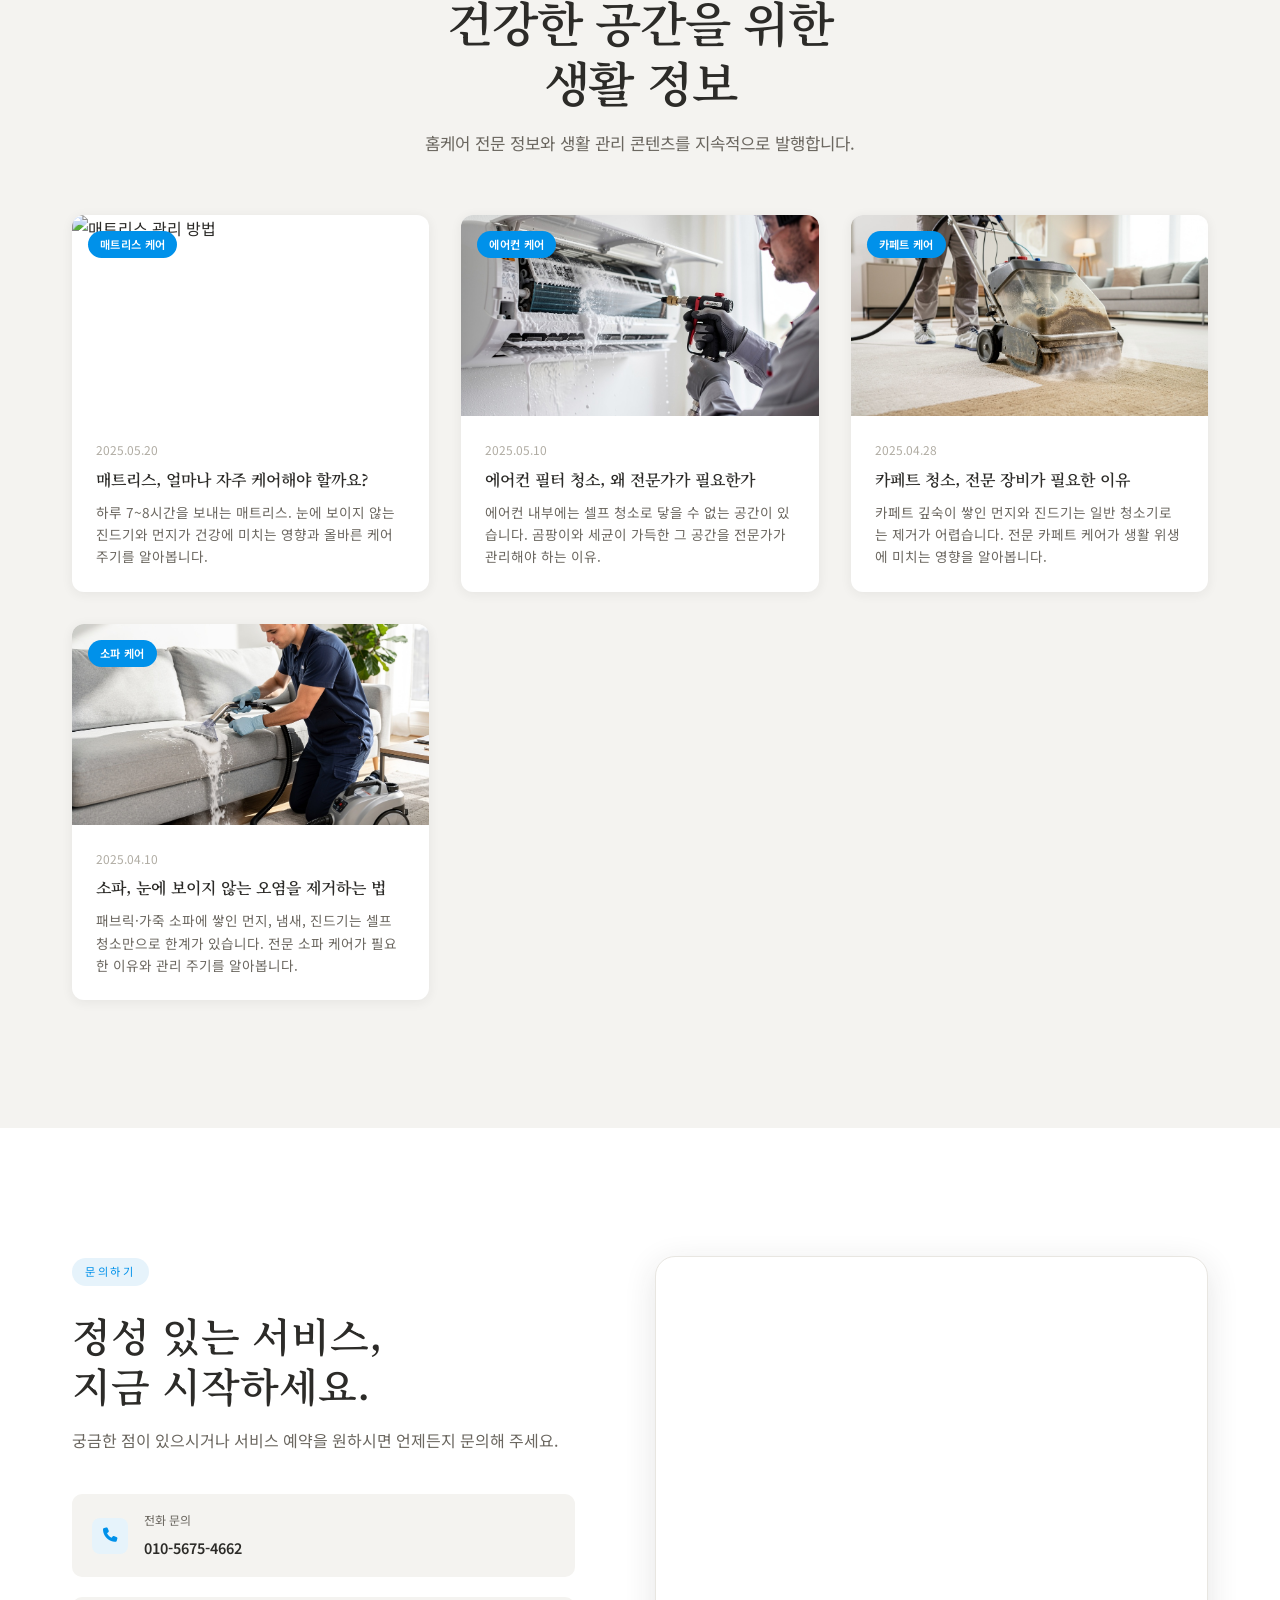
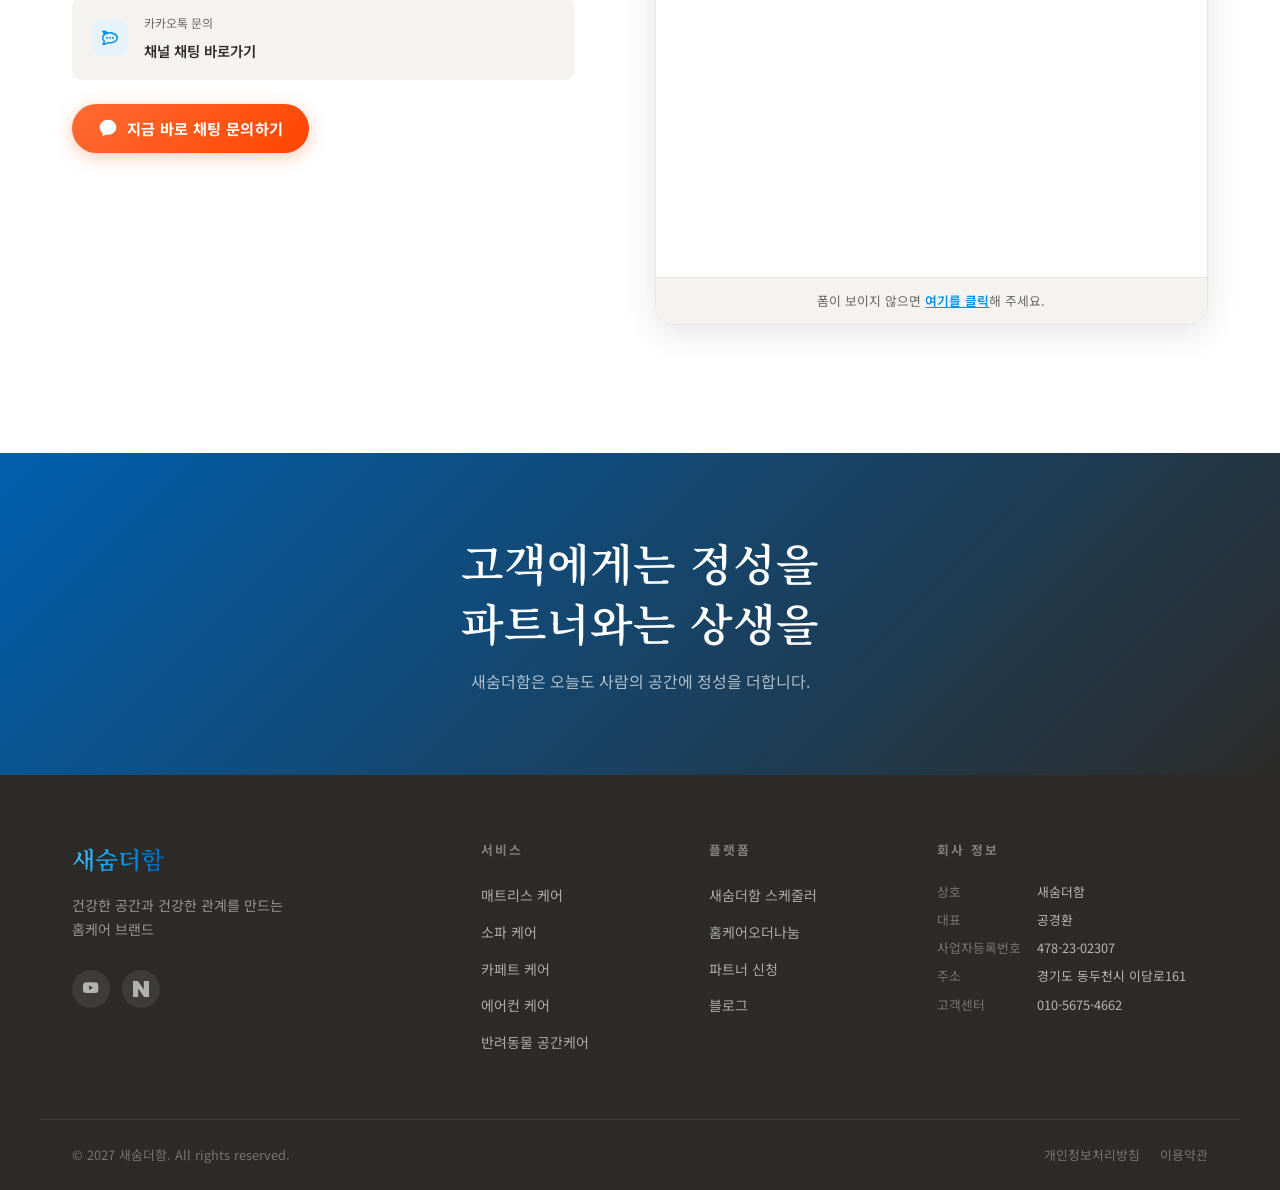
==== commit acf58ccf: "Add files via upload" ====
--- a/index.html
+++ b/index.html
@@ -473,8 +473,23 @@
           <span class="reviews-loading-spinner"></span>
           <p>고객 후기를 불러오는 중입니다…</p>
         </div>
+
+        <!-- 안내 문구 (항상 표시) -->
+        <p class="reviews-guide-note" id="reviews-guide-note">
+          <i class="fa fa-quote-left" aria-hidden="true"></i>
+          아래 폼으로 후기를 남겨주시면, 작성하신 내용이 바로 이곳에 카드로 등록됩니다.
+        </p>
+
         <!-- 후기 카드 그리드 (JS로 채워짐) -->
         <div id="reviews-dynamic-grid" class="reviews-grid" style="display:none;" aria-label="고객 후기 목록"></div>
+
+        <!-- 더보기 버튼 (6개 초과 시 JS로 표시) -->
+        <div id="reviews-more-wrap" style="display:none; text-align:center; margin-top:1.5rem;">
+          <button id="reviews-more-btn" class="btn-reviews-more" type="button">
+            <i class="fa fa-chevron-down" aria-hidden="true"></i>
+            후기 더보기
+          </button>
+        </div>
         <!-- 응답 없을 때 fallback -->
         <div id="reviews-fallback" class="reviews-grid" style="display:none;">
           <blockquote class="review-card review-featured">
--- a/css/style.css
+++ b/css/style.css
@@ -1311,9 +1311,57 @@
   border-color: rgba(0,145,234,0.2);
 }
 
-/* 카드가 많을 때 3열 그리드 */
+/* 카드가 많을 때 2열 그리드 */
 #reviews-dynamic-grid {
   grid-template-columns: repeat(2, 1fr);
+}
+
+/* 안내 문구 */
+.reviews-guide-note {
+  display: flex;
+  align-items: flex-start;
+  gap: 0.6rem;
+  margin: 0 0 1.5rem;
+  padding: 0.9rem 1.25rem;
+  background: rgba(0,145,234,0.06);
+  border: 1px dashed rgba(0,145,234,0.35);
+  border-radius: var(--radius);
+  font-size: 0.88rem;
+  color: var(--brand-blue-dark);
+  line-height: 1.6;
+}
+
+.reviews-guide-note i {
+  margin-top: 2px;
+  font-size: 0.85rem;
+  color: var(--brand-blue);
+  flex-shrink: 0;
+  opacity: 0.7;
+}
+
+/* 더보기 버튼 */
+.btn-reviews-more {
+  display: inline-flex;
+  align-items: center;
+  gap: 0.5rem;
+  padding: 0.75rem 2rem;
+  background: var(--white);
+  color: var(--brand-blue);
+  border: 1.5px solid var(--brand-blue);
+  border-radius: 50px;
+  font-size: 0.9rem;
+  font-weight: 600;
+  cursor: pointer;
+  transition: background var(--transition), color var(--transition);
+}
+
+.btn-reviews-more:hover {
+  background: var(--brand-blue);
+  color: var(--white);
+}
+
+.btn-reviews-more i {
+  font-size: 0.8rem;
 }
 
 /* ── 구글 폼 후기 작성 섹션 ── */
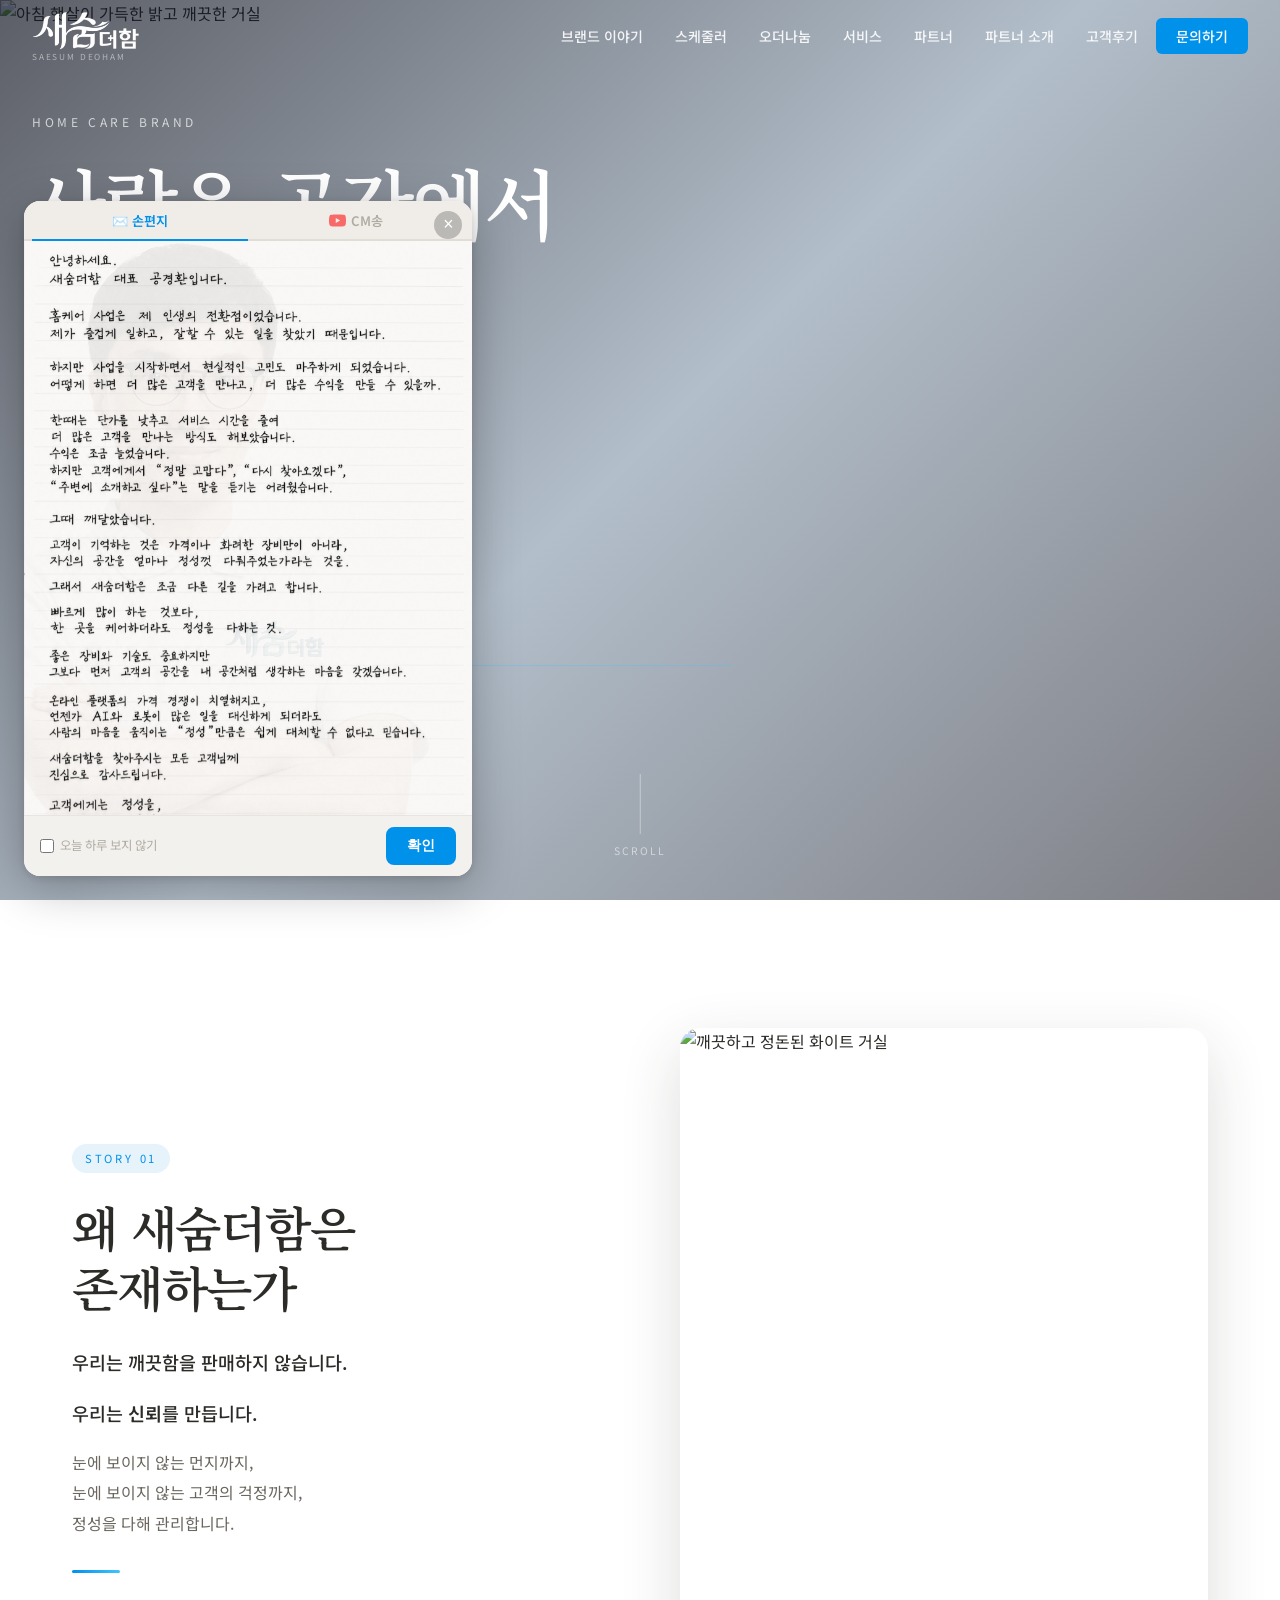
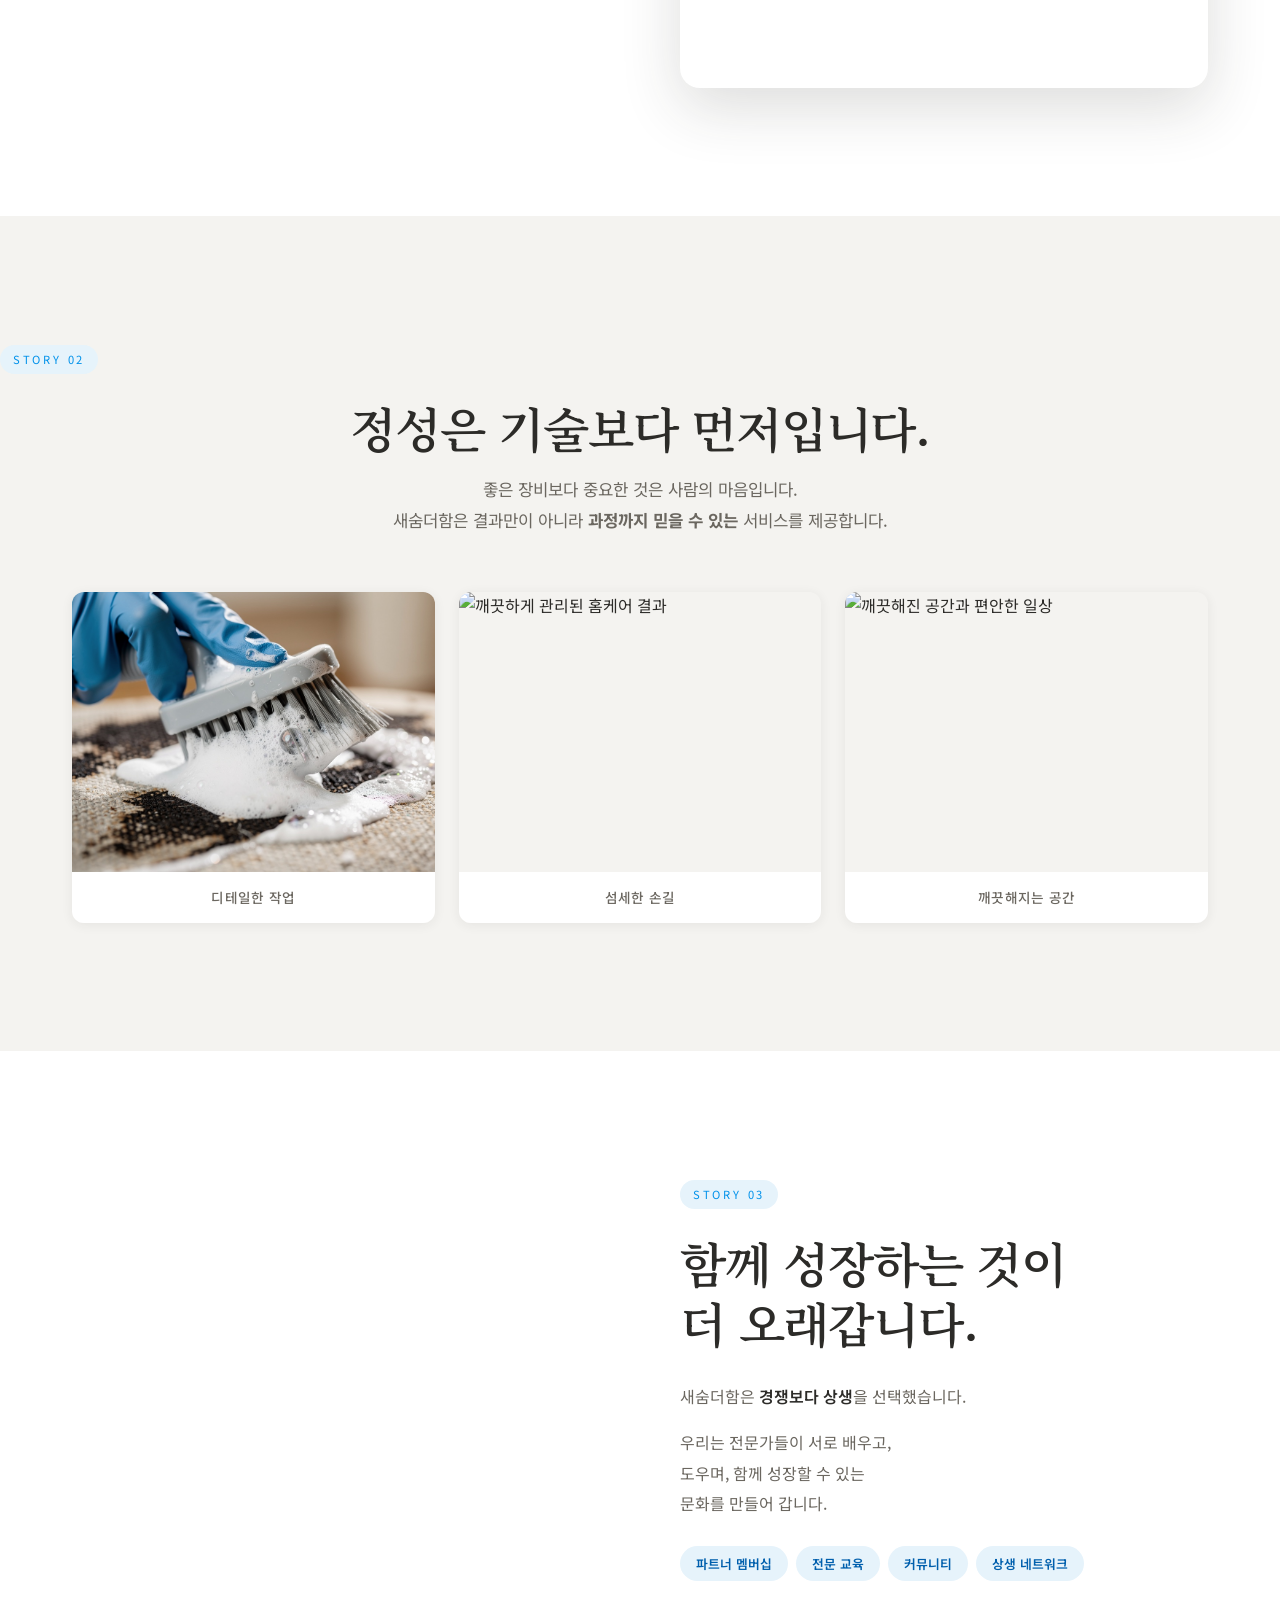
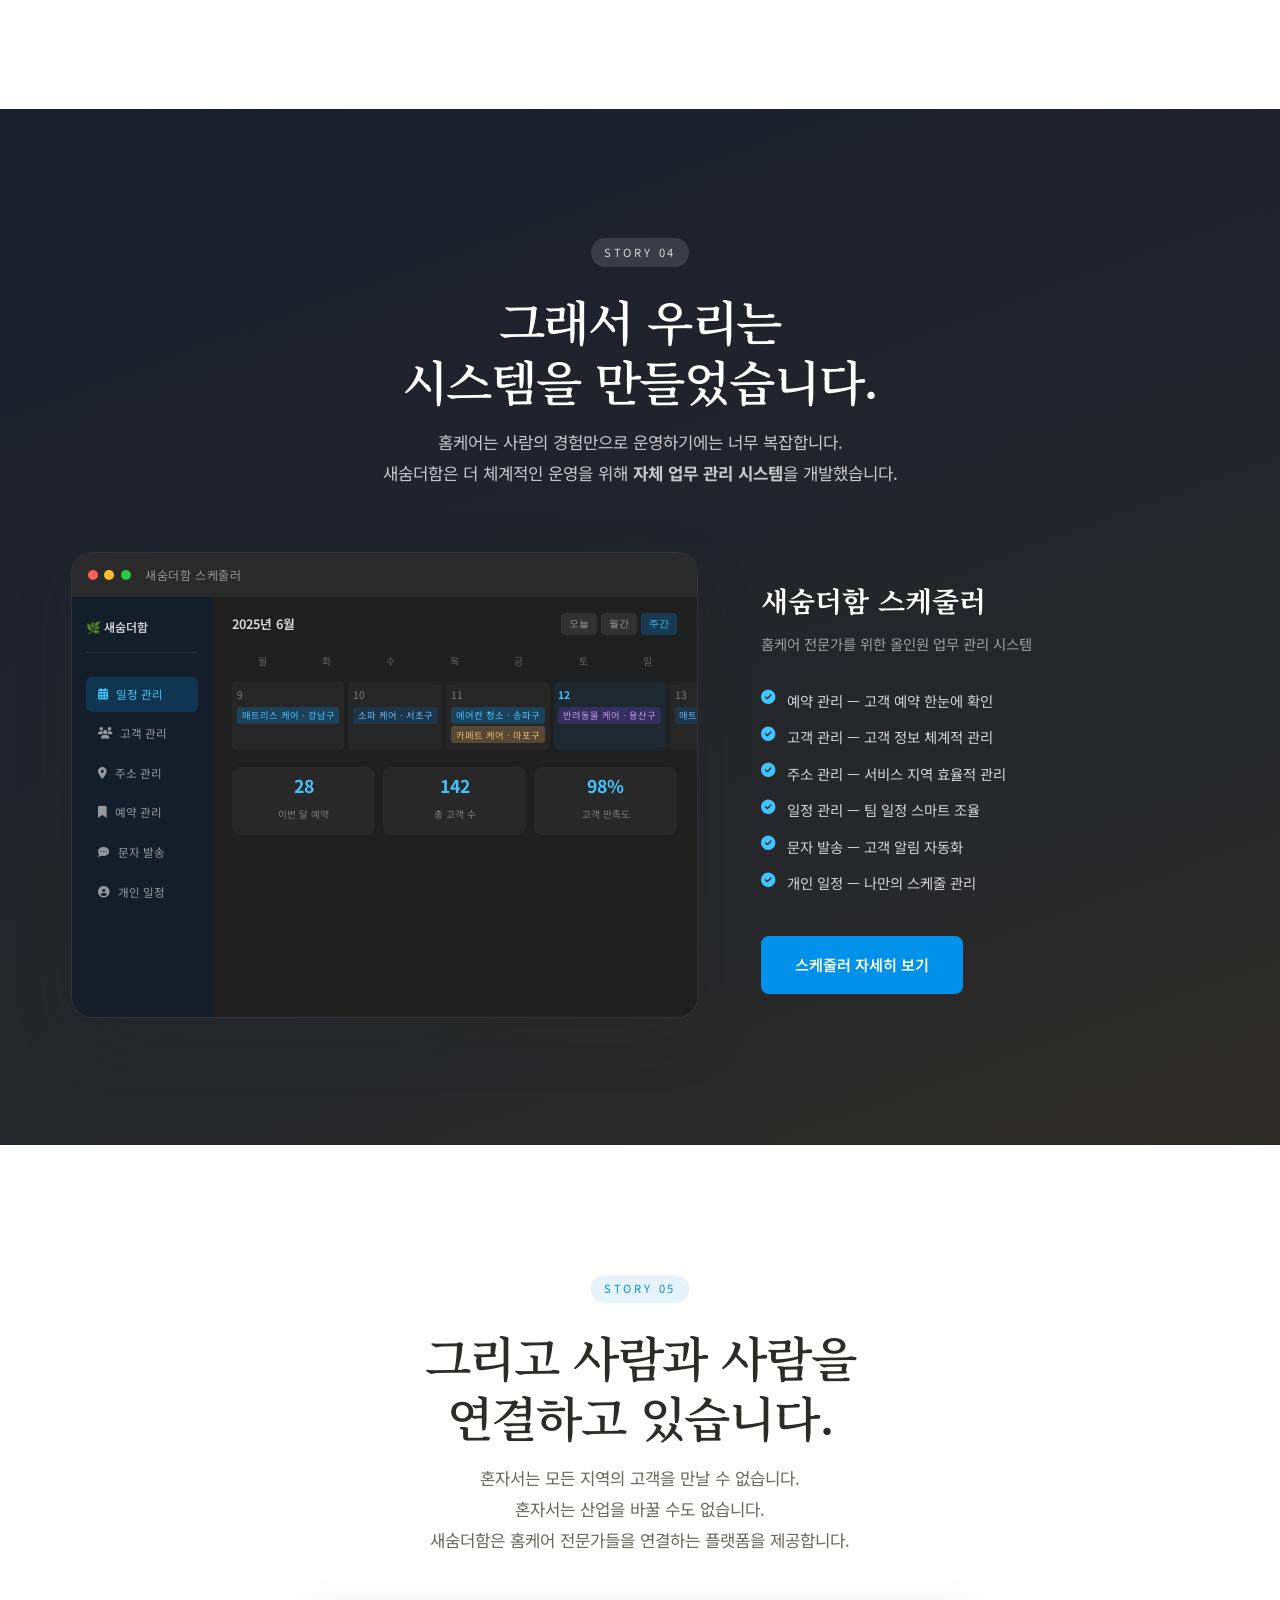
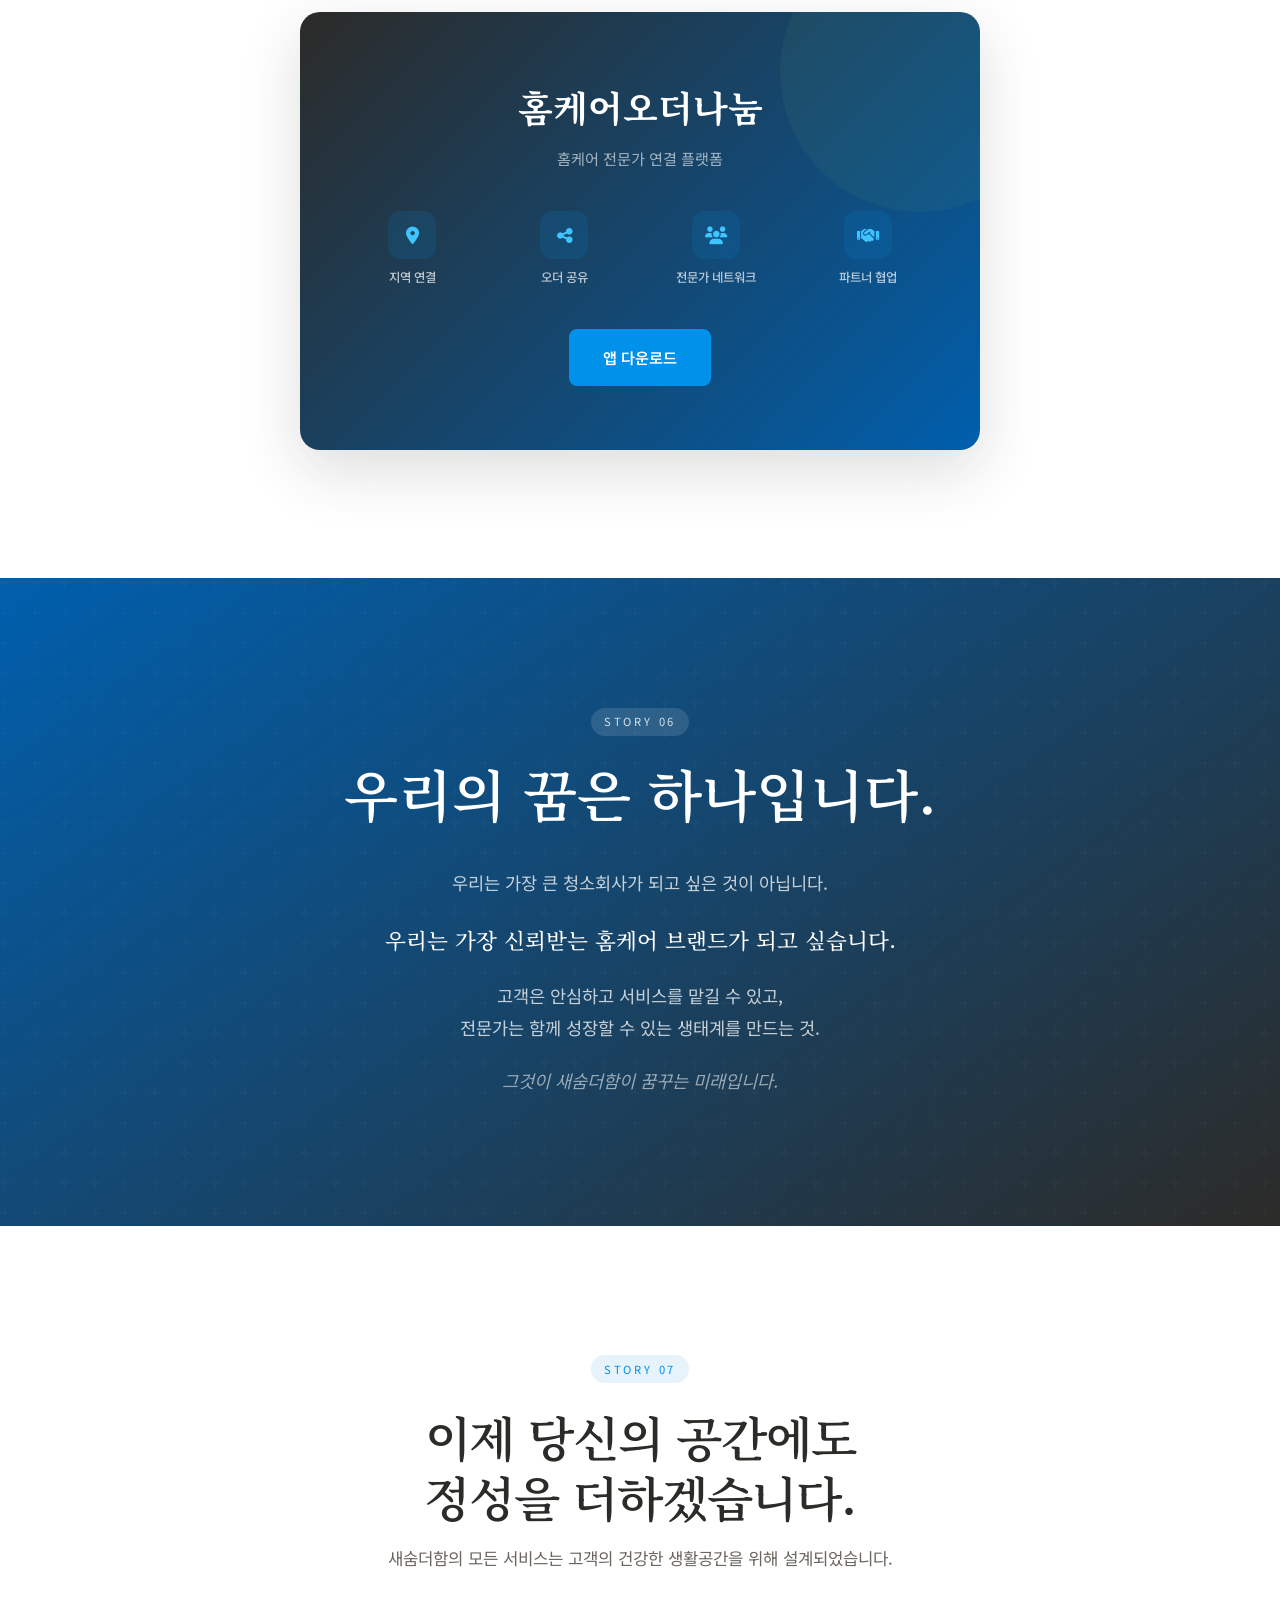
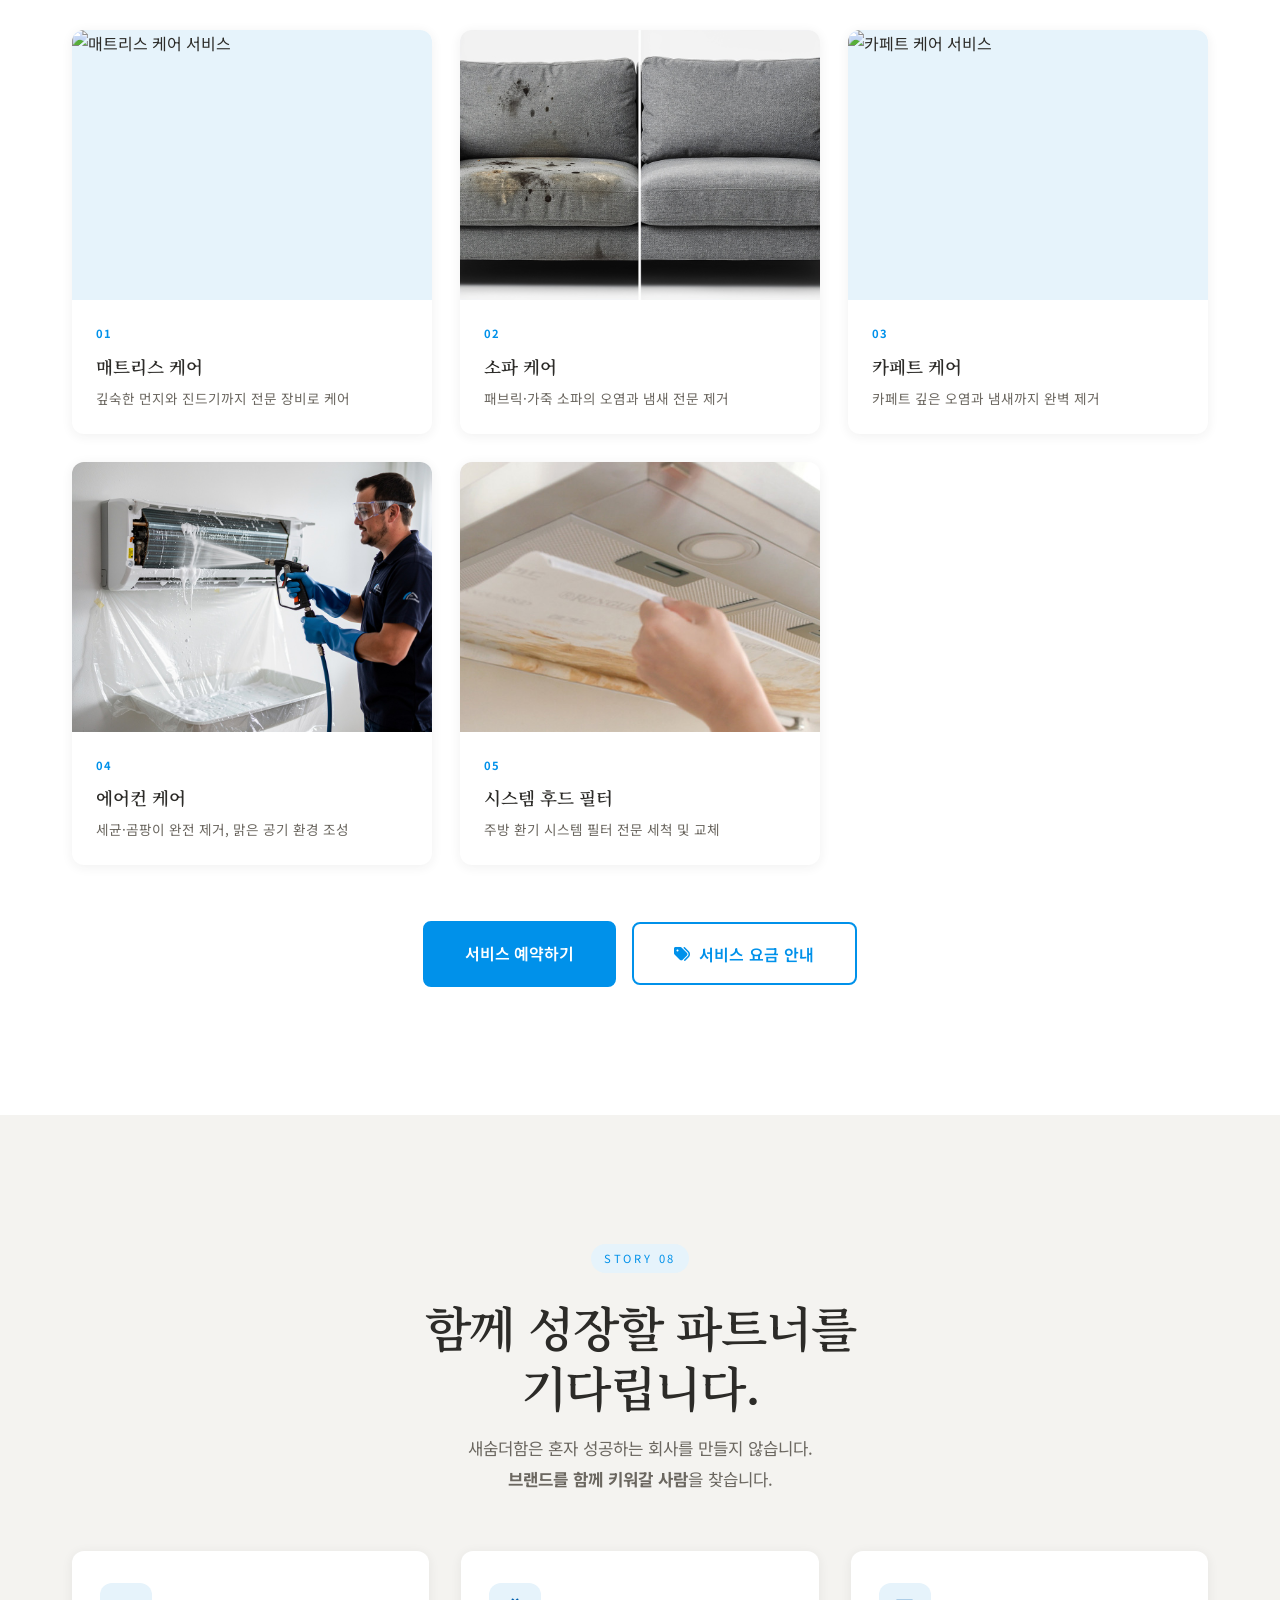
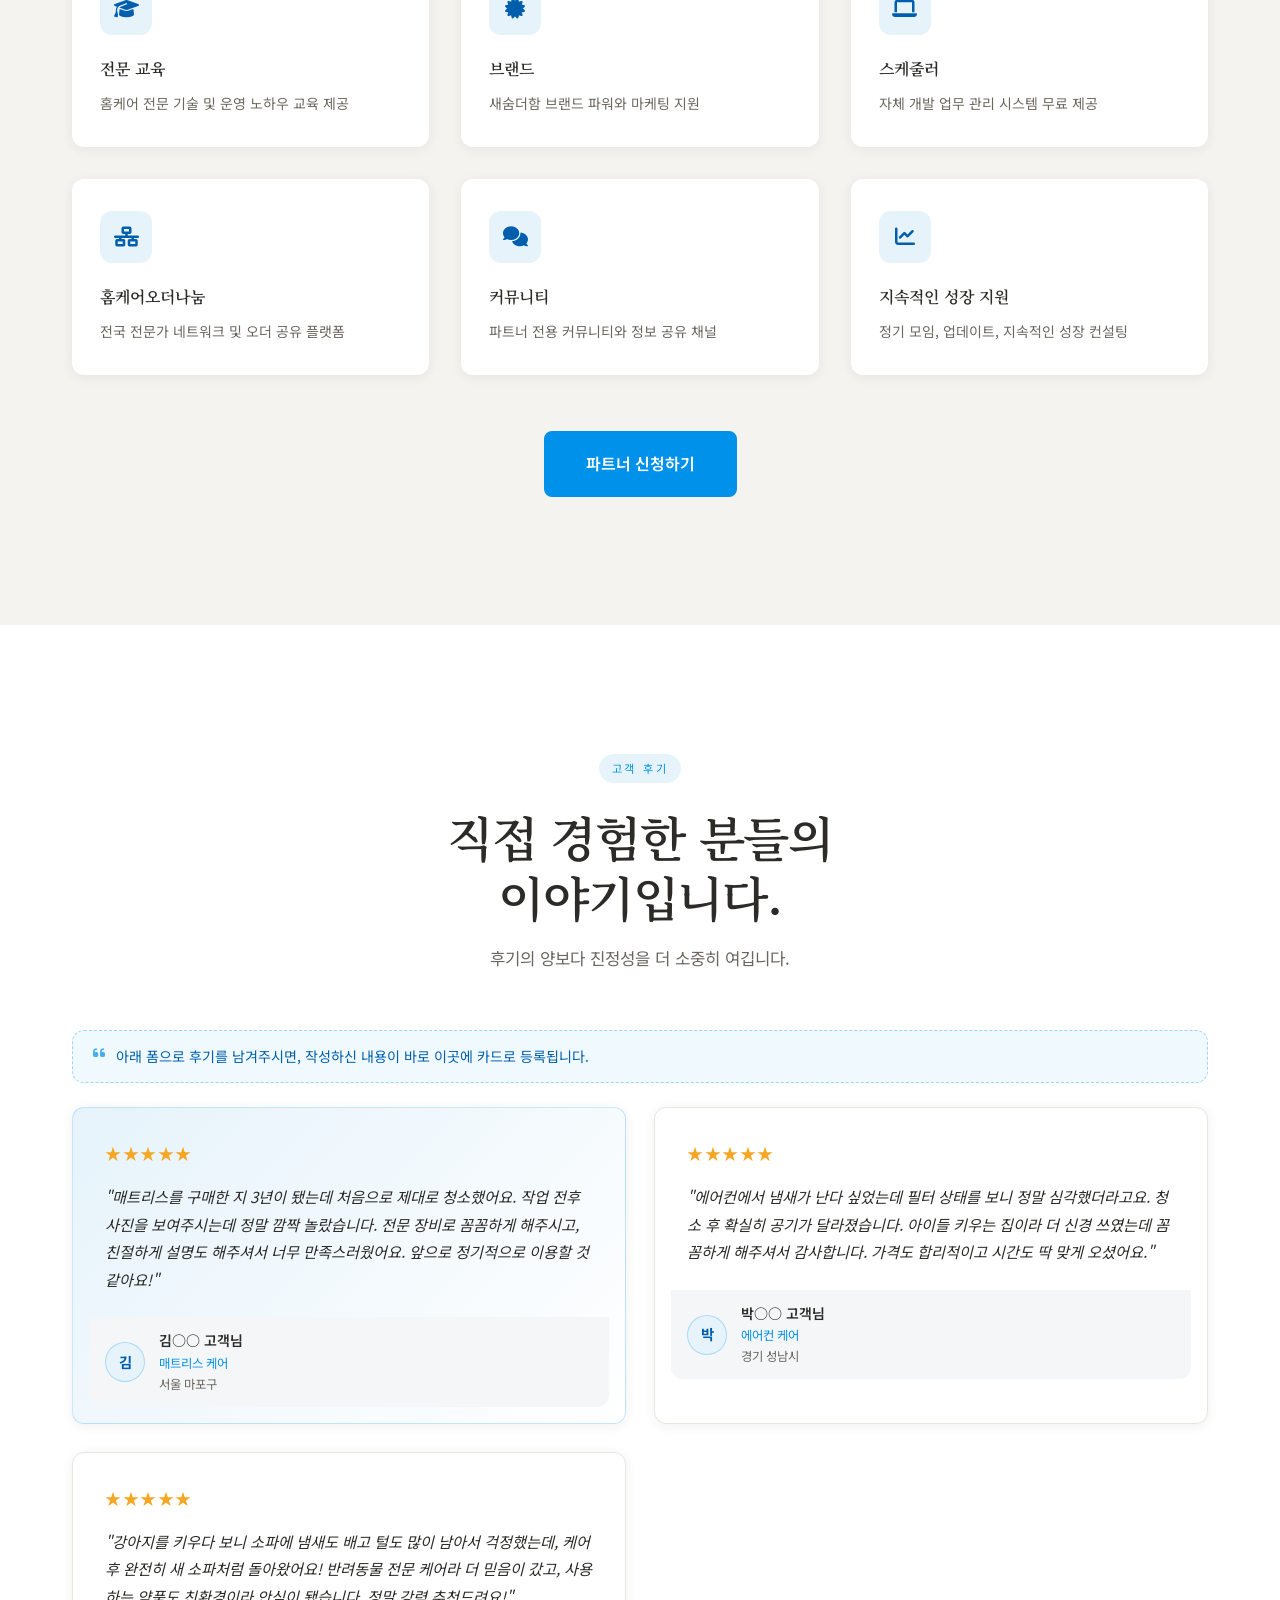
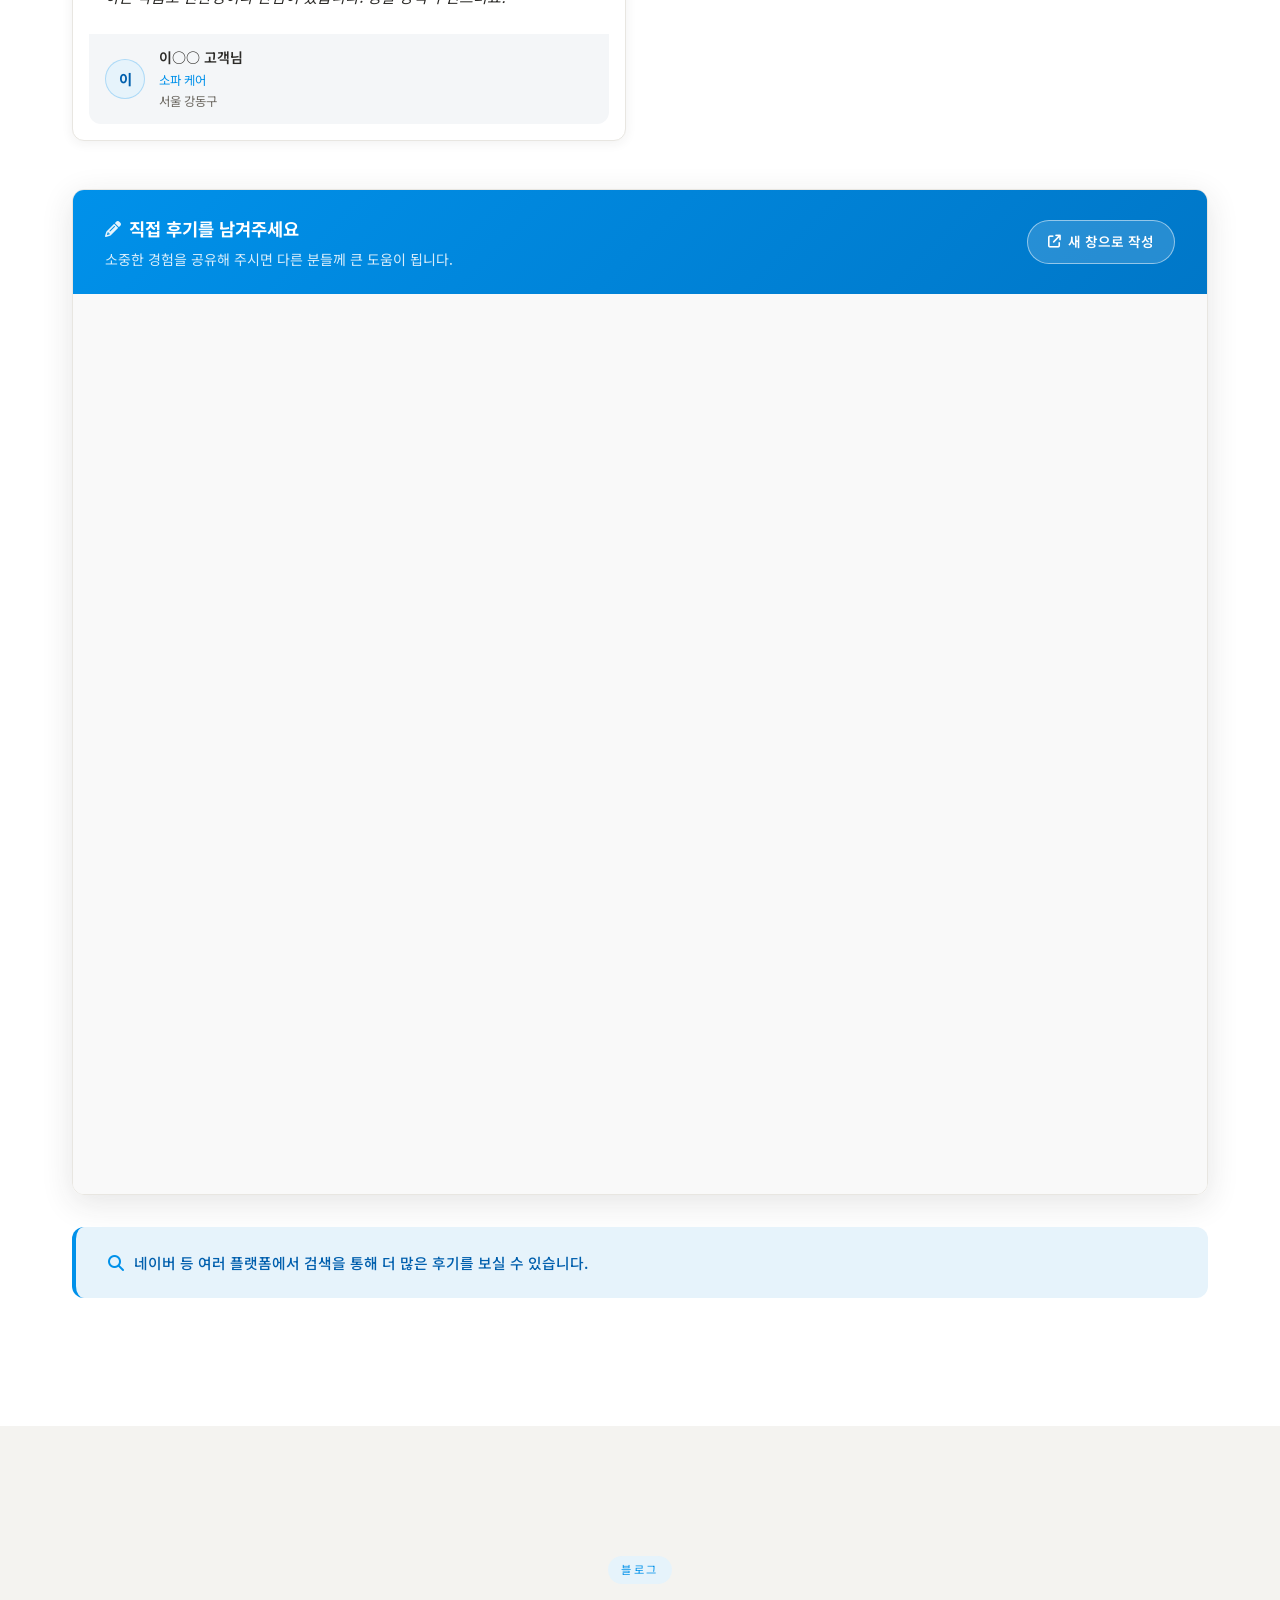
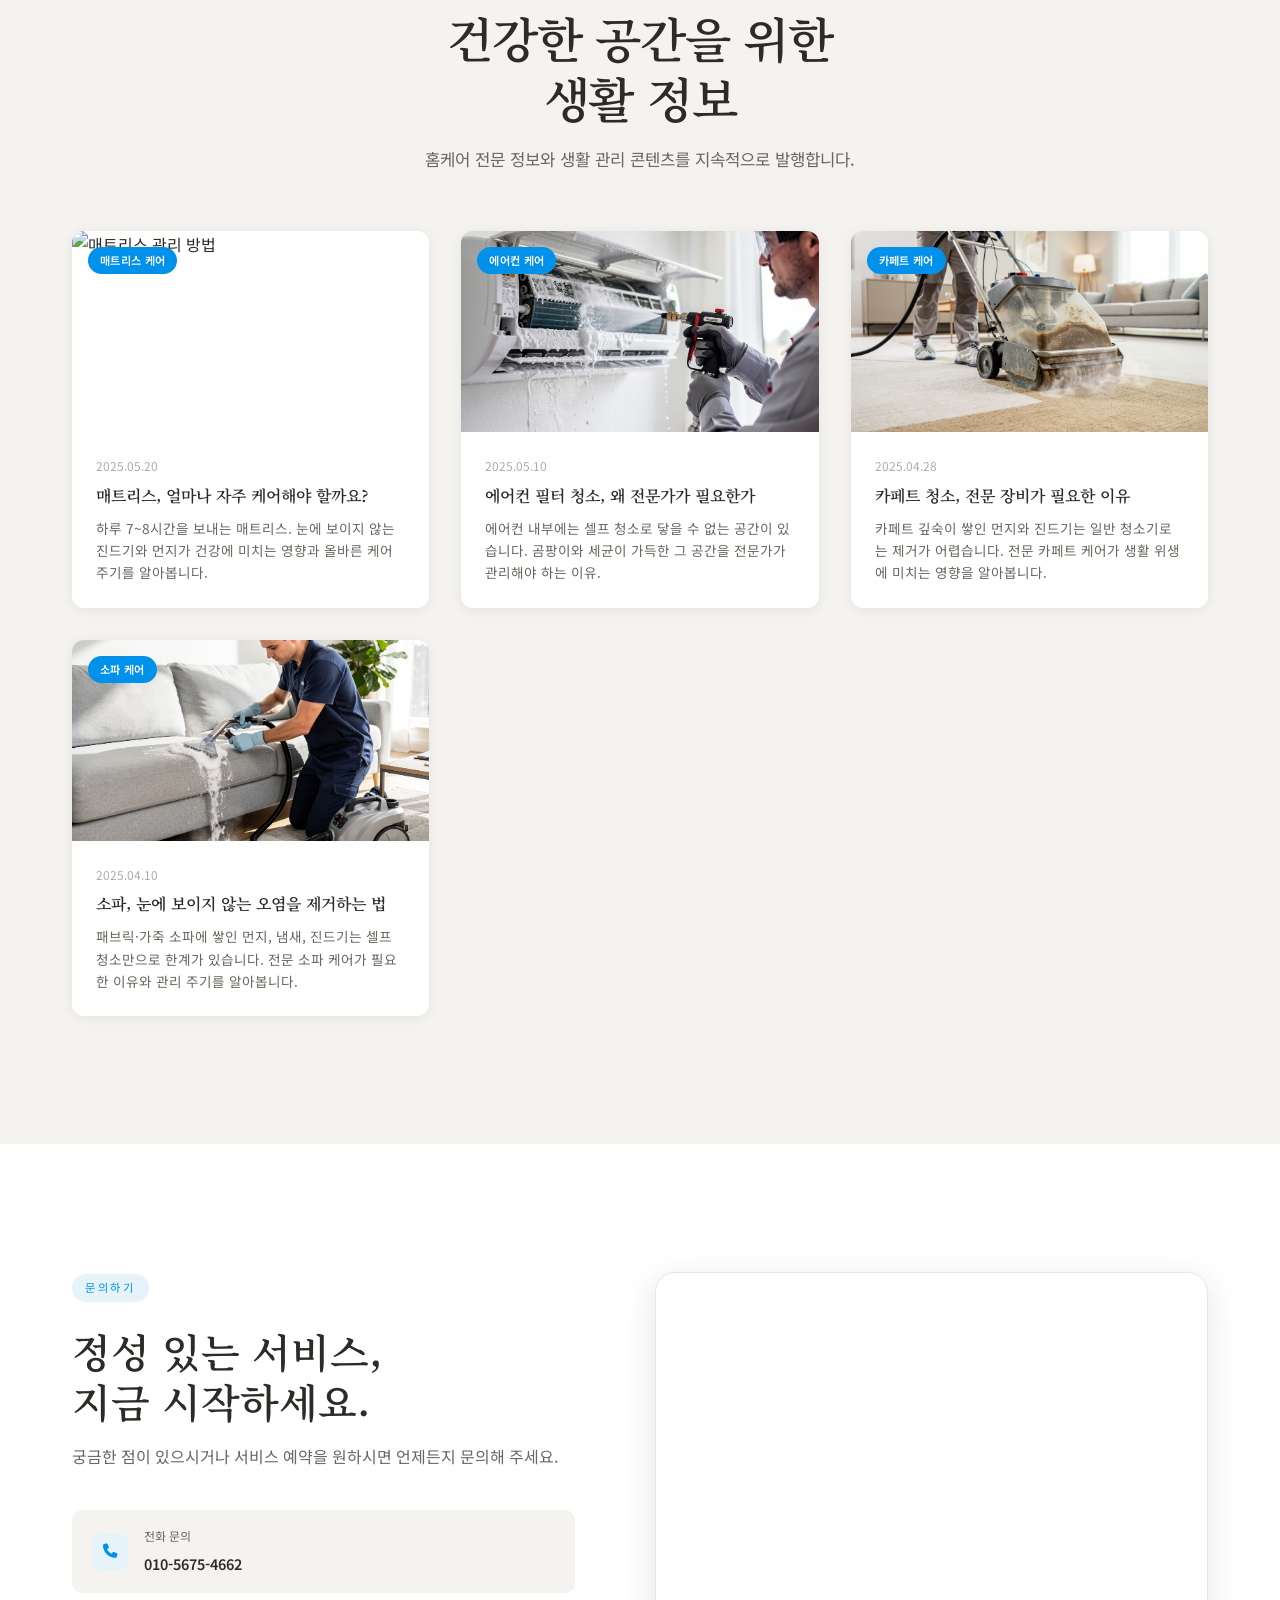
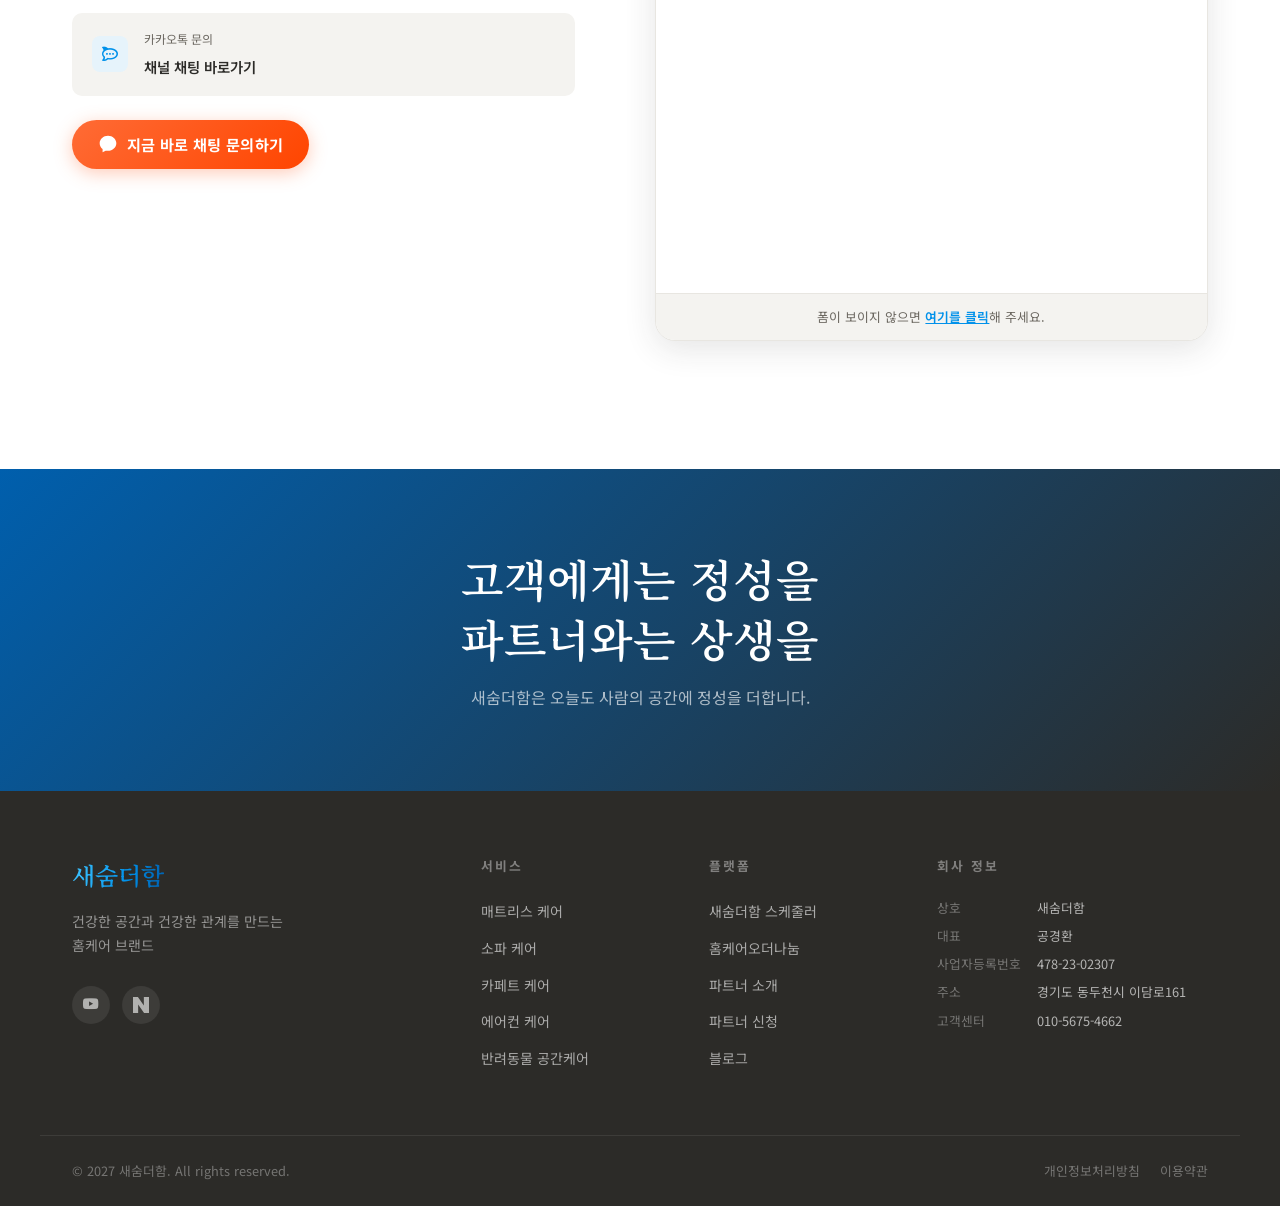
==== commit 4c3b8d7a: "Add files via upload" ====
--- a/index.html
+++ b/index.html
@@ -34,6 +34,7 @@
         <li><a href="#story05">오더나눔</a></li>
         <li><a href="#story07">서비스</a></li>
         <li><a href="#story08">파트너</a></li>
+        <li><a href="partners.html">파트너 소개</a></li>
         <li><a href="#reviews">고객후기</a></li>
         <li><a href="#contact" class="nav-cta">문의하기</a></li>
       </ul>
@@ -325,7 +326,7 @@
       </div>
 
       <div class="services-grid reveal-up visible">
-        <article class="service-card" tabindex="0">
+        <article class="service-card" tabindex="0" data-url="https://blog.naver.com/saesum-plus/224357854367" role="button" aria-label="매트리스 케어 자세히 보기">
           <div class="service-img-wrap">
             <img
               src="https://sspark.genspark.ai/cfimages?u1=Z48KxTpIqcQuWyif0BD6%2BGes37xMzfKjpS7NR75qh5fl2%2FpahnBIocl%2F1OrrAW%2BGtLHpEQ2Q4%2FOaKwo2taVCRUGuikTTB7uW2FAGgVZcgc7J%2Fnvh0iw6rV7WbJ0TnqIE7M%2B5xSSZkpxoepHtdSvnU2iRNBBxRFk8zzK1HMlm3UifO98Bcq7%2FrB4565lYJlm2ylydxqSDGSozUqwYPcwGeG9gU%2F9VwoUY0o%2FgG3GCvmuAmOPLDW0uFGIMiSTGpIWNyDQ2yhccS%2BSB2uNz3w%3D%3D&u2=Wj1bGDB31pkI9GLE&width=2560"
@@ -333,7 +334,7 @@
               loading="lazy"
             />
             <div class="service-overlay">
-              <span>자세히 보기</span>
+              <span><i class="fa fa-external-link" aria-hidden="true"></i> 자세히 보기</span>
             </div>
           </div>
           <div class="service-info">
@@ -343,7 +344,7 @@
           </div>
         </article>
 
-        <article class="service-card" tabindex="0">
+        <article class="service-card" tabindex="0" data-url="https://blog.naver.com/saesum-plus/224393707302" role="button" aria-label="소파 케어 자세히 보기">
           <div class="service-img-wrap">
             <img
               src="images/story07-sofa-care.jpg"
@@ -351,7 +352,7 @@
               loading="lazy"
             />
             <div class="service-overlay">
-              <span>자세히 보기</span>
+              <span><i class="fa fa-external-link" aria-hidden="true"></i> 자세히 보기</span>
             </div>
           </div>
           <div class="service-info">
@@ -361,7 +362,7 @@
           </div>
         </article>
 
-        <article class="service-card" tabindex="0">
+        <article class="service-card" tabindex="0" data-url="https://blog.naver.com/saesum-plus/224357805199" role="button" aria-label="카페트 케어 자세히 보기">
           <div class="service-img-wrap">
             <img
               src="https://sspark.genspark.ai/cfimages?u1=GsO22QbrnKOP54aFsTXw4CYQmTXYVAR%2FIE96gJqasUfdq6D9bVDBtJ%2F4RWvIMORqnwq02fSwLmp%2B5UZAm%2ByQbsQ1gxQWYQckgRk7%2BkSyIMwuq7sjI2%2Fpbf6%2BSSYOq5ulbwHTrRaN4NGZrQCduZ5MJJHdSYv7g6cCqZHg1aTe%2BRkKsRaLg3qGgNA4D6ZcoI6DAt9MtOYlb8F7PNpGmpY%3D&u2=wCQLYgmNqQMRKmJI&width=2560"
@@ -369,7 +370,7 @@
               loading="lazy"
             />
             <div class="service-overlay">
-              <span>자세히 보기</span>
+              <span><i class="fa fa-external-link" aria-hidden="true"></i> 자세히 보기</span>
             </div>
           </div>
           <div class="service-info">
@@ -379,7 +380,7 @@
           </div>
         </article>
 
-        <article class="service-card" tabindex="0">
+        <article class="service-card" tabindex="0" data-url="https://blog.naver.com/smileclean8254/224242797229" role="button" aria-label="에어컨 케어 자세히 보기">
           <div class="service-img-wrap">
             <img
               src="images/story07-aircon-care.jpg"
@@ -387,13 +388,31 @@
               loading="lazy"
             />
             <div class="service-overlay">
-              <span>자세히 보기</span>
+              <span><i class="fa fa-external-link" aria-hidden="true"></i> 자세히 보기</span>
             </div>
           </div>
           <div class="service-info">
             <span class="service-num">04</span>
             <h3>에어컨 케어</h3>
             <p>세균·곰팡이 완전 제거, 맑은 공기 환경 조성</p>
+          </div>
+        </article>
+
+        <article class="service-card" tabindex="0" data-url="https://blog.naver.com/saesum-plus/224437946728" role="button" aria-label="시스템 후드 필터 자세히 보기">
+          <div class="service-img-wrap">
+            <img
+              src="images/story07-hood-filter.jpg"
+              alt="시스템 후드 필터 케어 서비스"
+              loading="lazy"
+            />
+            <div class="service-overlay">
+              <span><i class="fa fa-external-link" aria-hidden="true"></i> 자세히 보기</span>
+            </div>
+          </div>
+          <div class="service-info">
+            <span class="service-num">05</span>
+            <h3>시스템 후드 필터</h3>
+            <p>주방 환기 시스템 필터 전문 세척 및 교체</p>
           </div>
         </article>
 
@@ -740,6 +759,7 @@
           <ul>
             <li><a href="#story04">새숨더함 스케줄러</a></li>
             <li><a href="#story05">홈케어오더나눔</a></li>
+            <li><a href="partners.html">파트너 소개</a></li>
             <li><a href="#story08">파트너 신청</a></li>
             <li><a href="https://blog.naver.com/saesum-plus" target="_blank" rel="noopener">블로그</a></li>
           </ul>
--- a/css/style.css
+++ b/css/style.css
@@ -1079,6 +1079,17 @@
   font-weight: 600;
   font-size: 0.9rem;
   letter-spacing: 0.05em;
+  display: flex;
+  align-items: center;
+  gap: 0.4rem;
+}
+
+/* 이미지 로드 실패 시 placeholder */
+.service-img-wrap img {
+  background: var(--brand-blue-soft);
+}
+.service-img-wrap img[src="images/story07-hood-filter.jpg"]:not([complete]) {
+  min-height: 200px;
 }
 
 .service-card:hover .service-overlay { opacity: 1; }
@@ -1236,12 +1247,18 @@
   display: flex;
   align-items: center;
   gap: 0.875rem;
+  background: none;
+  padding: 0.75rem 1rem;
+  margin: 0 -1rem -1rem;
+  border-radius: 0 0 var(--radius) var(--radius);
+  background: #f4f6f8;
 }
 
 .reviewer-avatar {
   width: 40px; height: 40px;
-  background: var(--brand-blue);
-  color: var(--white);
+  background: var(--brand-blue-soft);
+  color: var(--brand-blue-dark);
+  border: 1.5px solid rgba(0,145,234,0.25);
   border-radius: 50%;
   display: flex;
   align-items: center;
@@ -1257,16 +1274,36 @@
   font-size: 0.875rem;
   color: var(--charcoal);
   font-style: normal;
+  background: none;
 }
 
 .review-service,
-.review-location {
+.review-location,
+.review-date {
   display: block;
   font-size: 0.775rem;
   color: var(--dark-gray);
+  background: none;
 }
 
 .review-service { color: var(--brand-blue); }
+
+/* 동적 후기 — 작성자 전체 정보 표시 */
+.review-card-dynamic .reviewer-name {
+  font-size: 0.82rem;
+  font-weight: 600;
+  color: var(--charcoal);
+  word-break: keep-all;
+  white-space: normal;
+  line-height: 1.5;
+  background: none;
+}
+
+.review-date {
+  font-size: 0.75rem;
+  color: var(--dark-gray);
+  opacity: 0.8;
+}
 
 /* ── 동적 후기 카드 (구글 시트 연동) ── */
 .reviews-loading-state {
@@ -1314,6 +1351,14 @@
 /* 카드가 많을 때 2열 그리드 */
 #reviews-dynamic-grid {
   grid-template-columns: repeat(2, 1fr);
+}
+
+/* 모바일 — 1열로 강제 */
+@media (max-width: 768px) {
+  #reviews-dynamic-grid,
+  #reviews-fallback {
+    grid-template-columns: 1fr !important;
+  }
 }
 
 /* 안내 문구 */
@@ -1974,7 +2019,9 @@
   .partner-grid  { grid-template-columns: repeat(2, 1fr); }
   .blog-grid     { grid-template-columns: repeat(2, 1fr); }
   .footer-grid   { grid-template-columns: 1fr 1fr; gap: 2.5rem; }
-  .reviews-grid  { grid-template-columns: 1fr; }
+  .reviews-grid,
+  #reviews-dynamic-grid,
+  #reviews-fallback { grid-template-columns: 1fr; }
   .contact-wrap  { grid-template-columns: 1fr; gap: 3rem; }
 
   .cs-features { grid-template-columns: repeat(2, 1fr); }
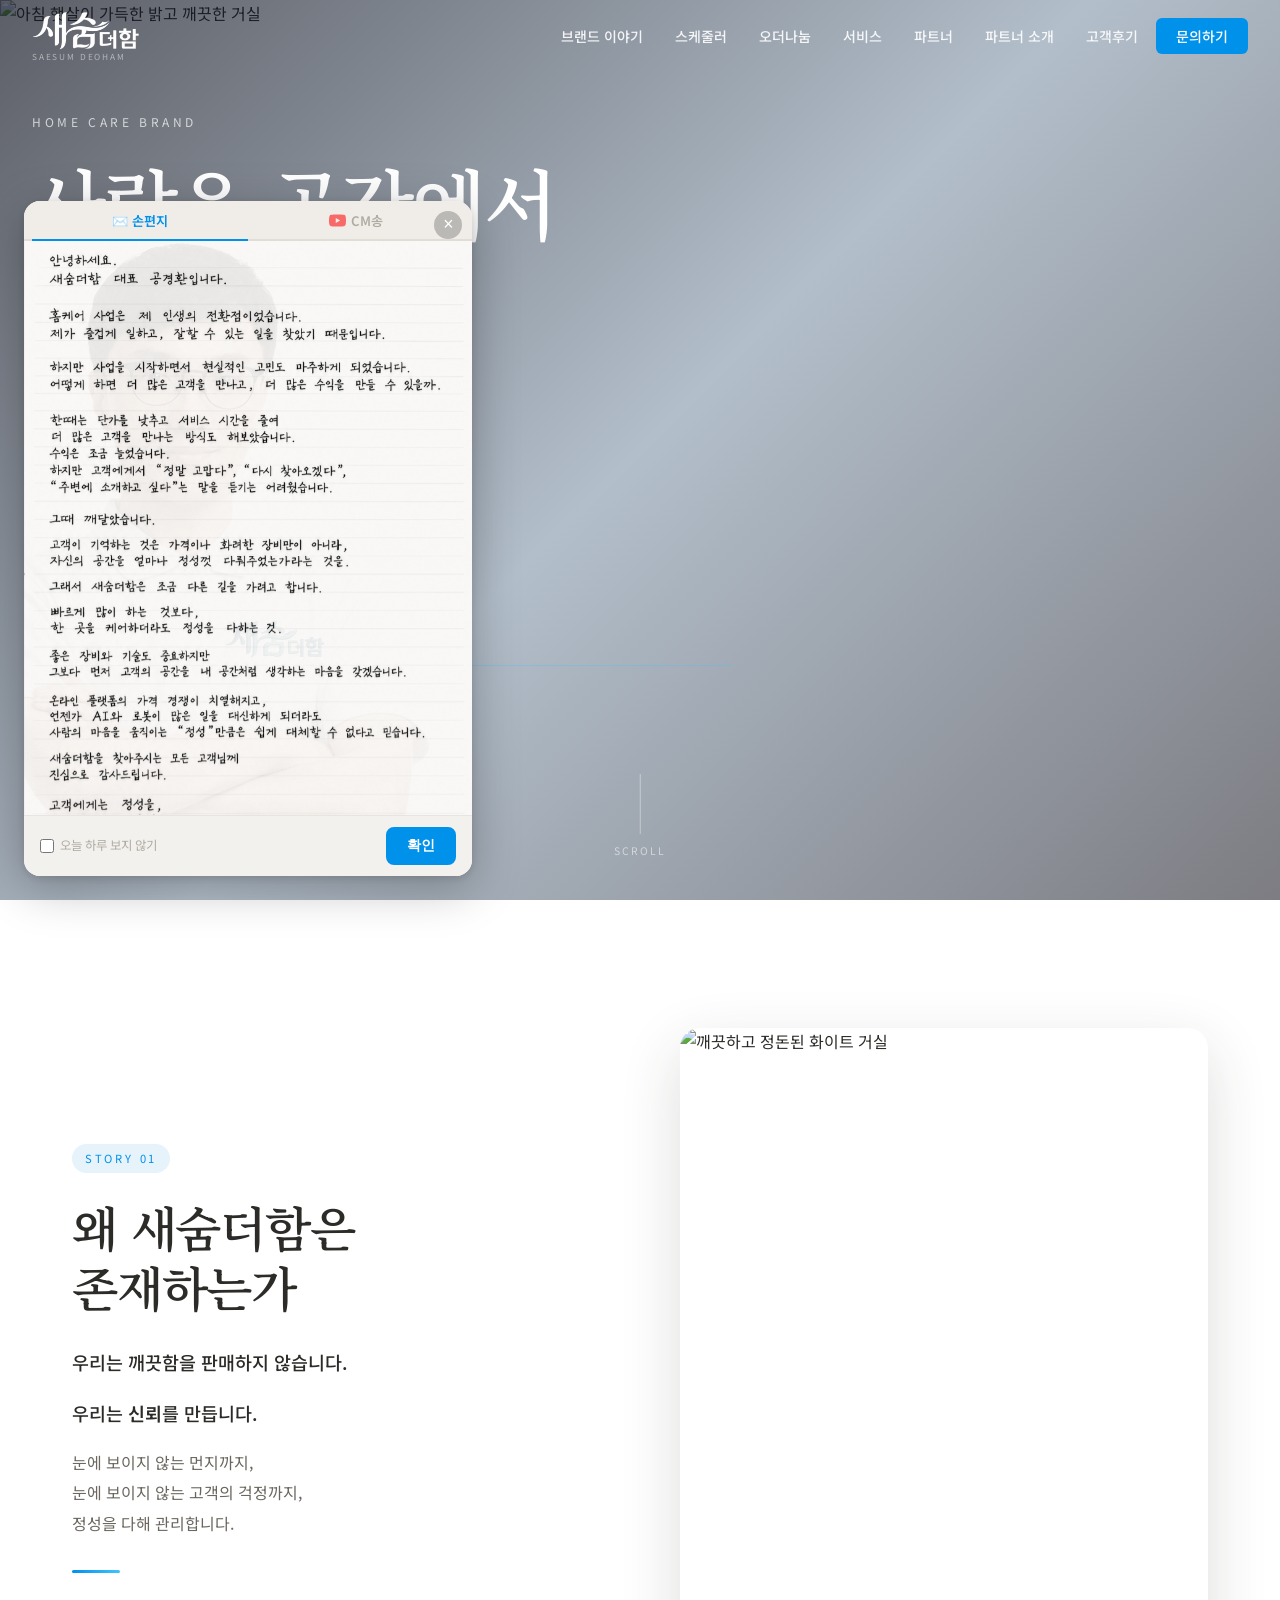
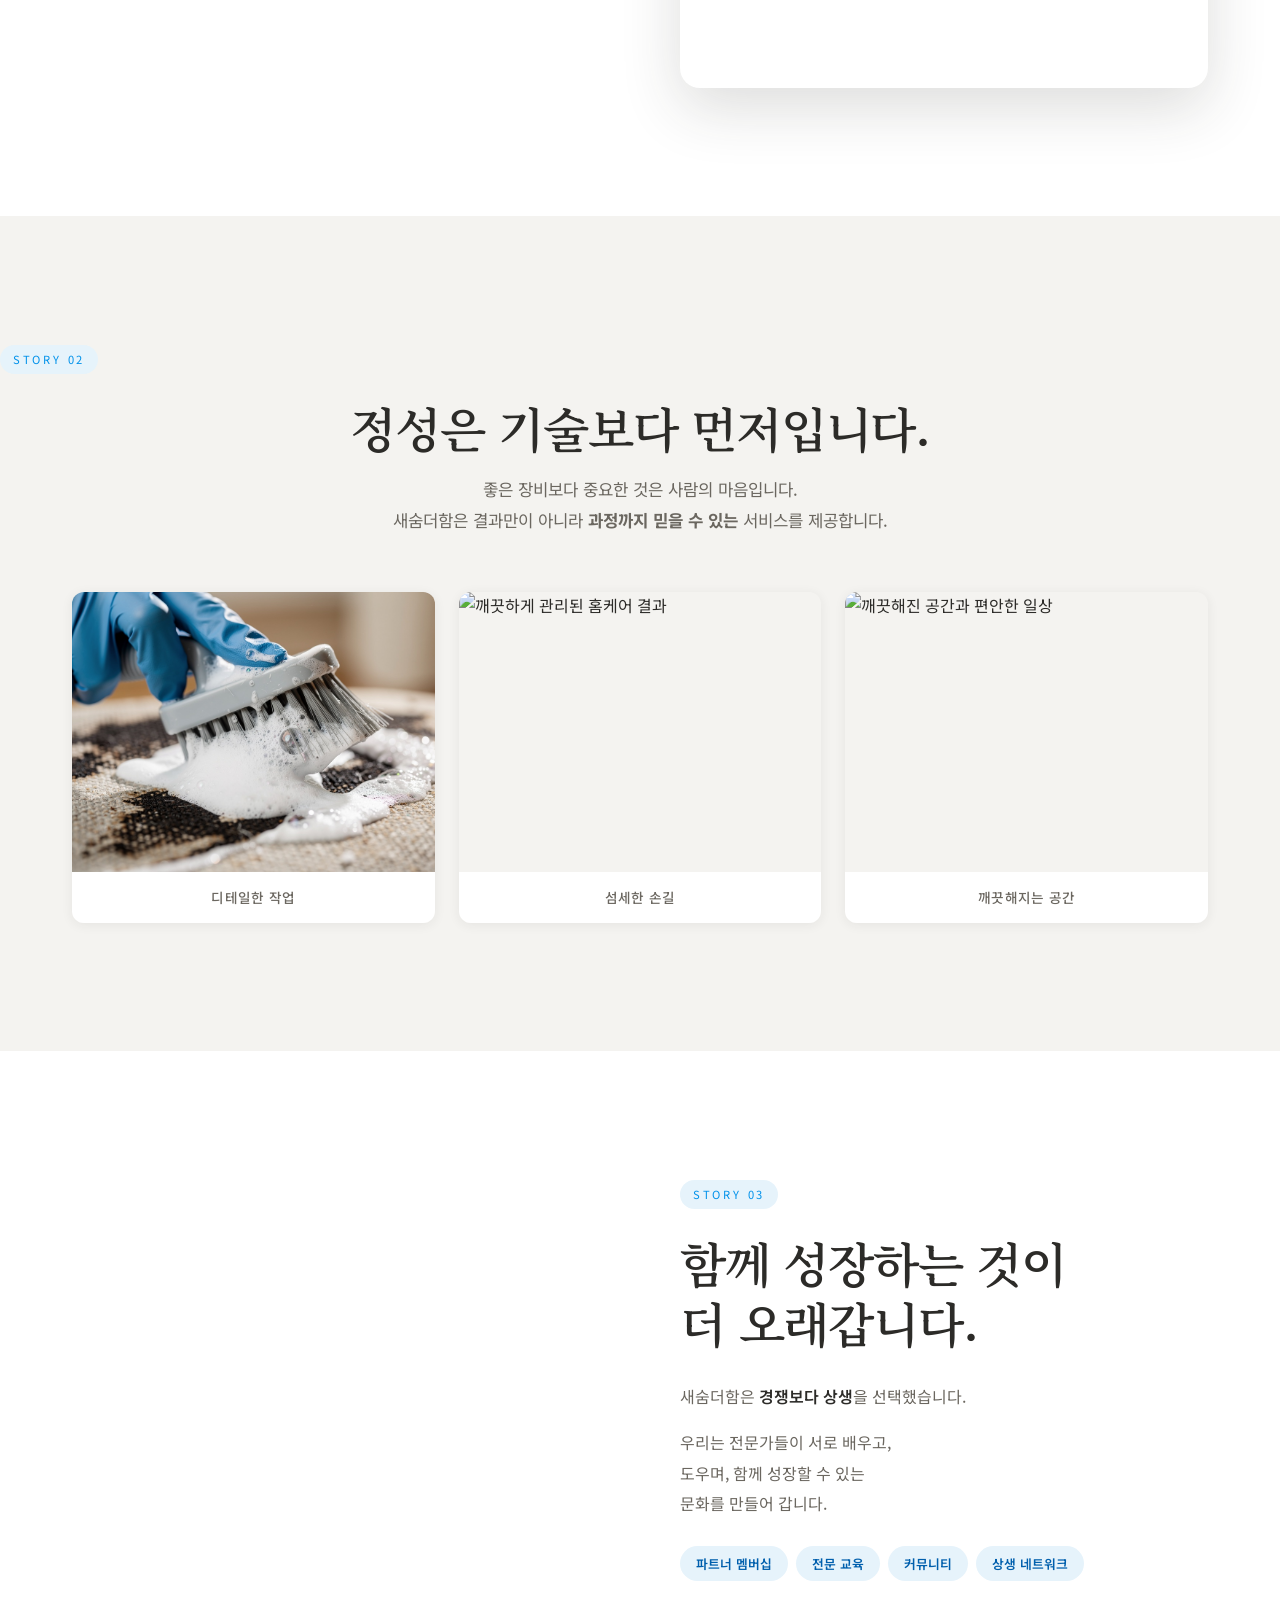
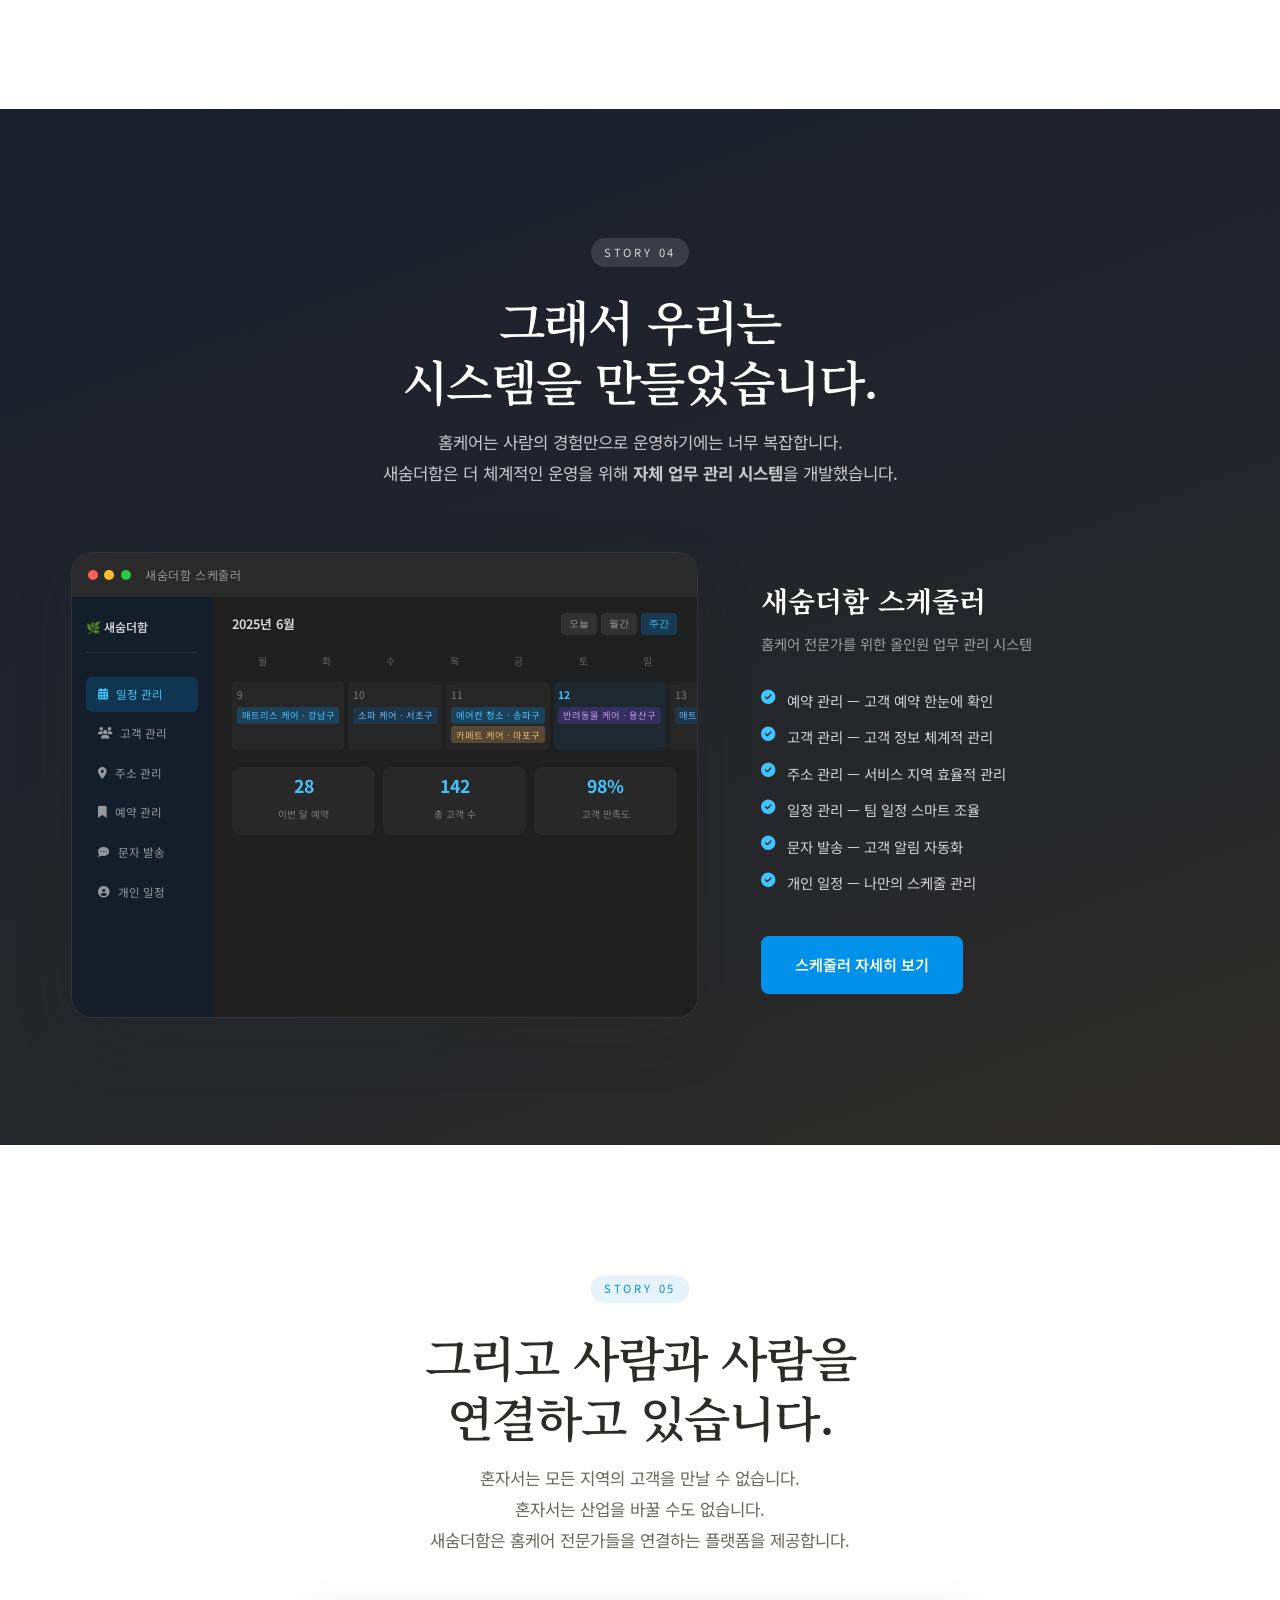
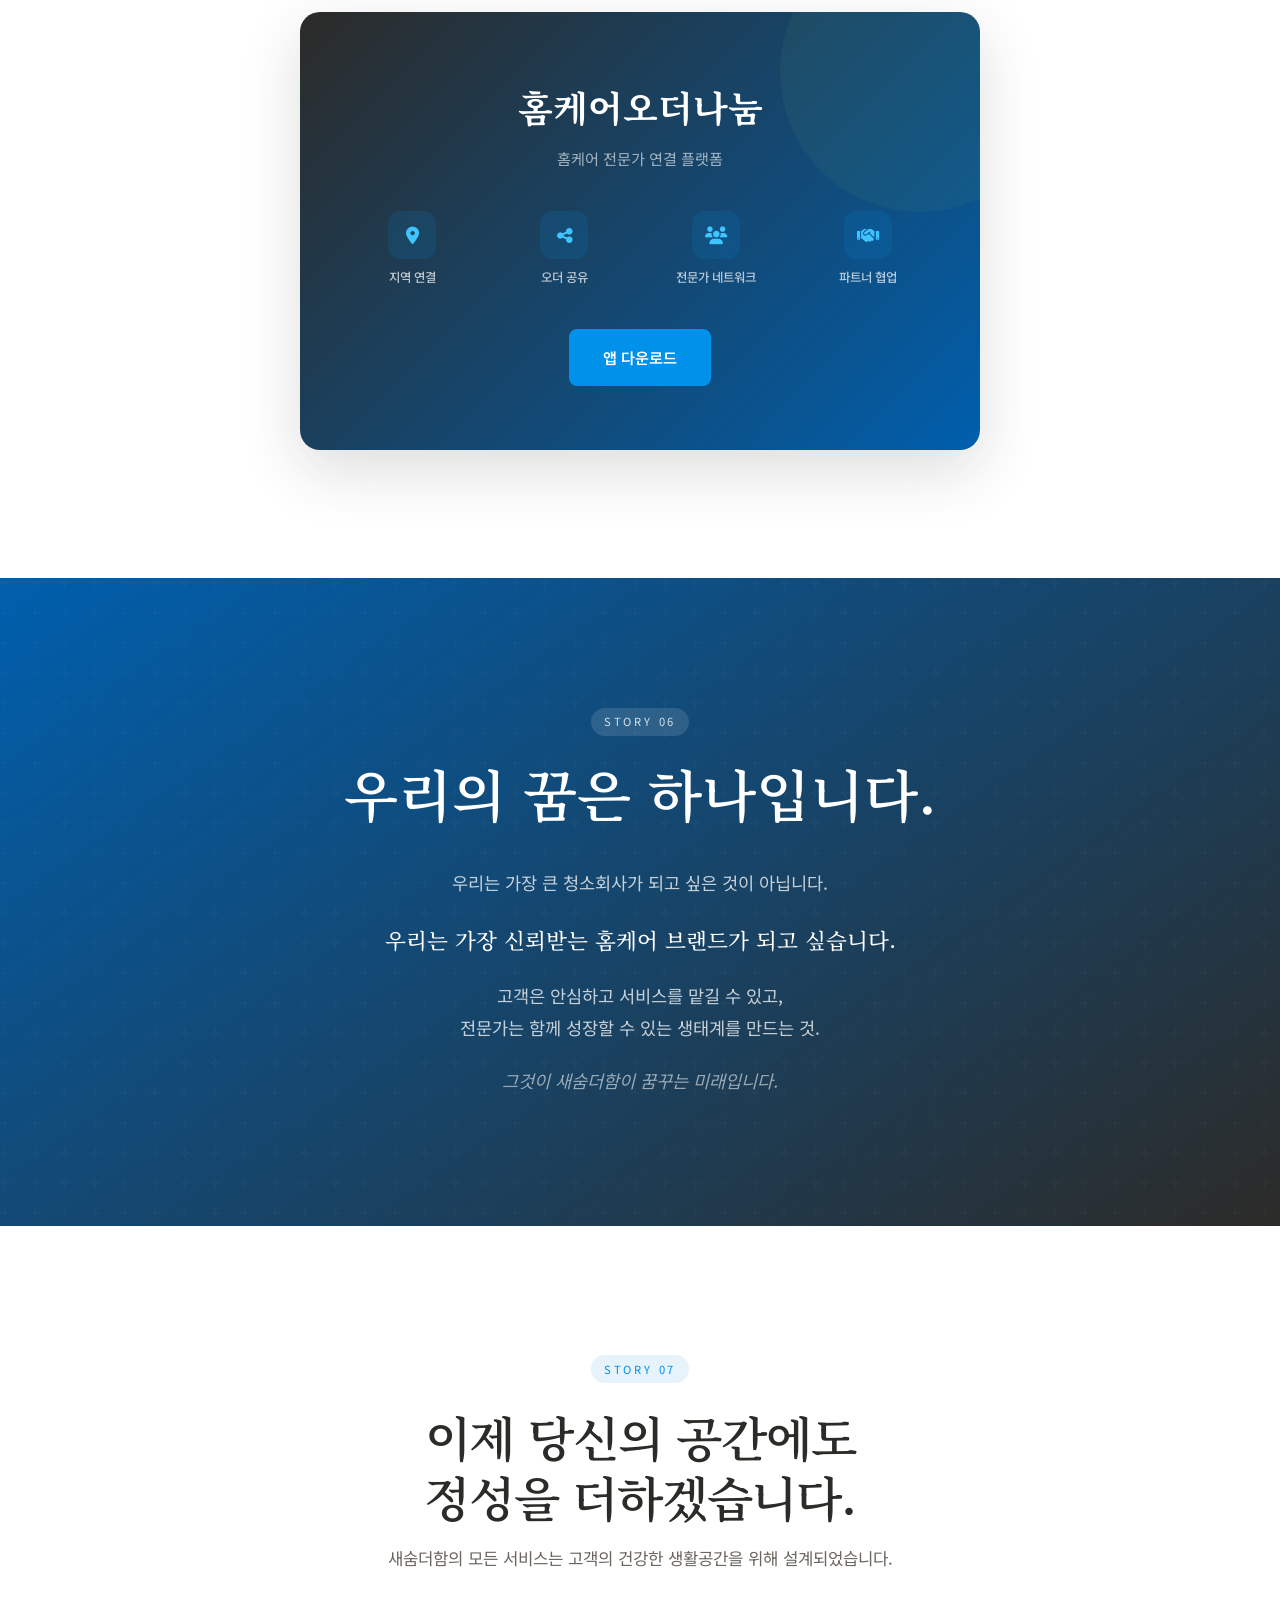
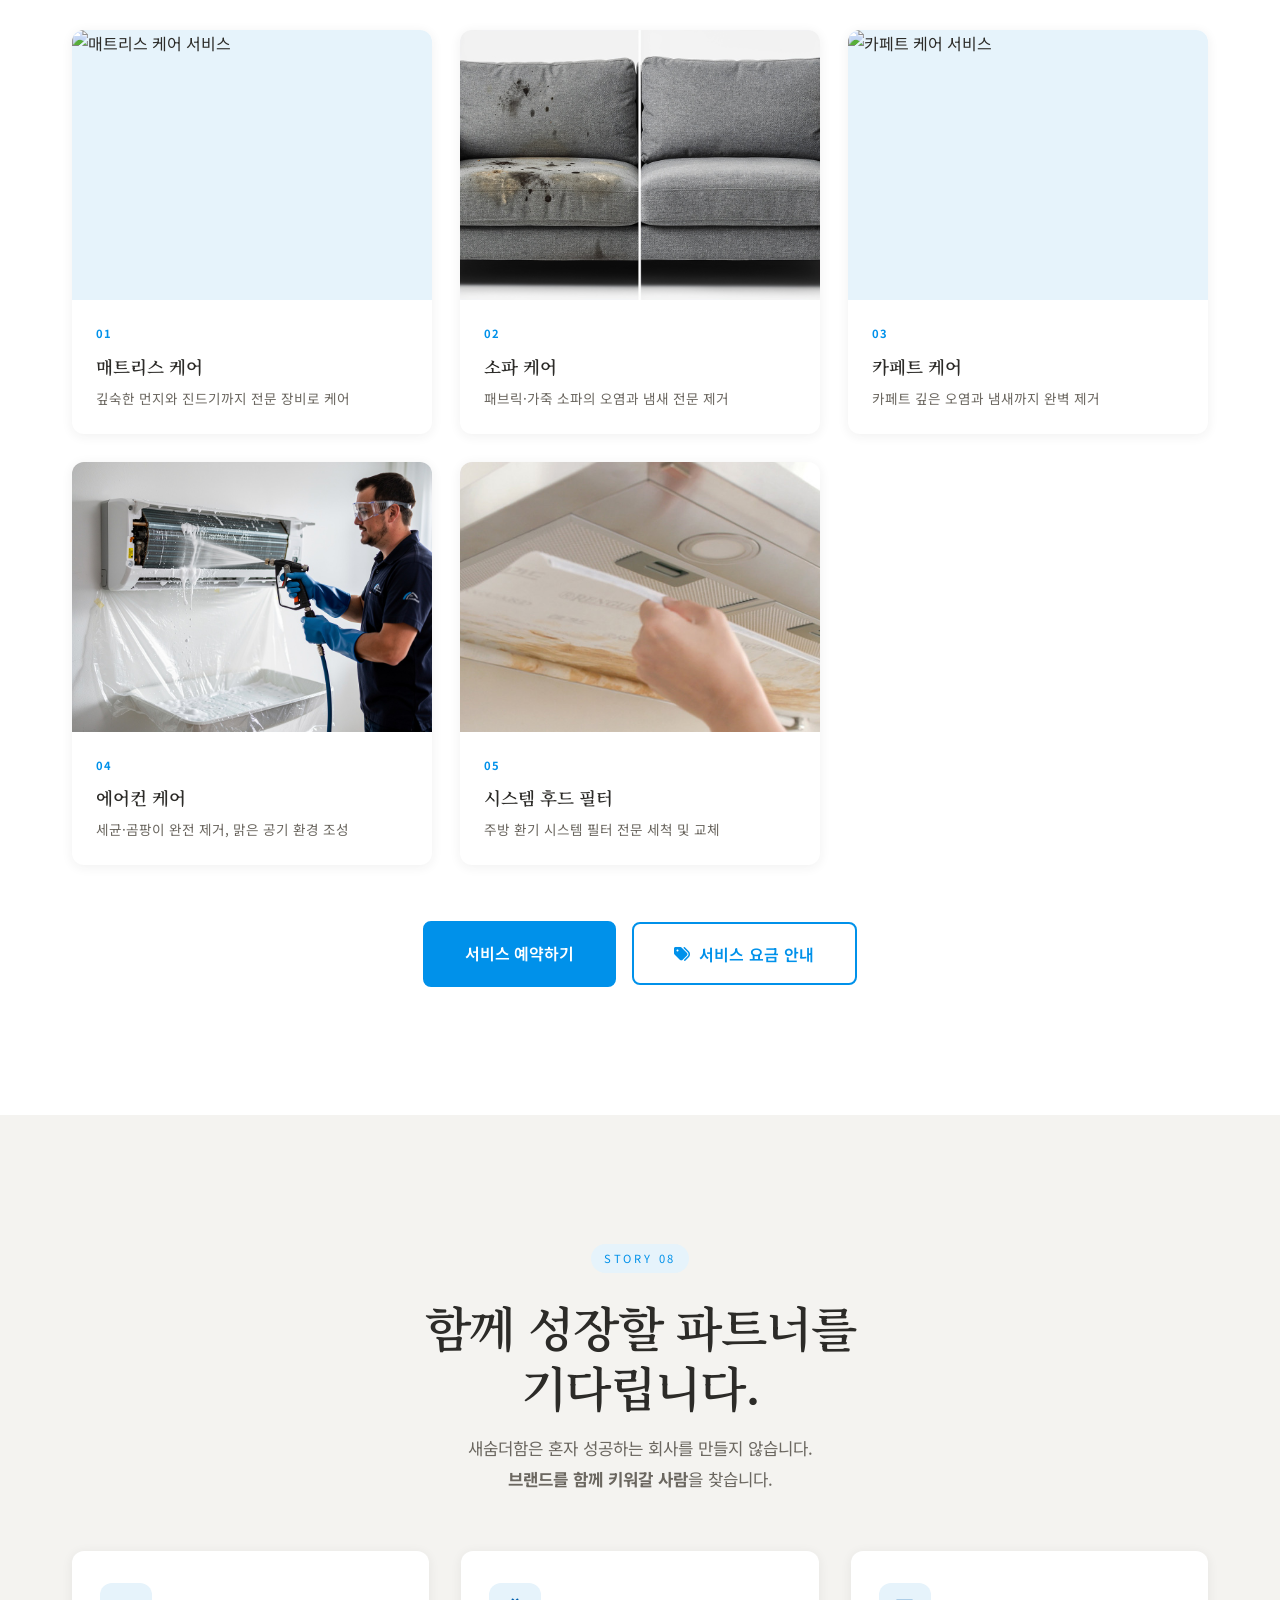
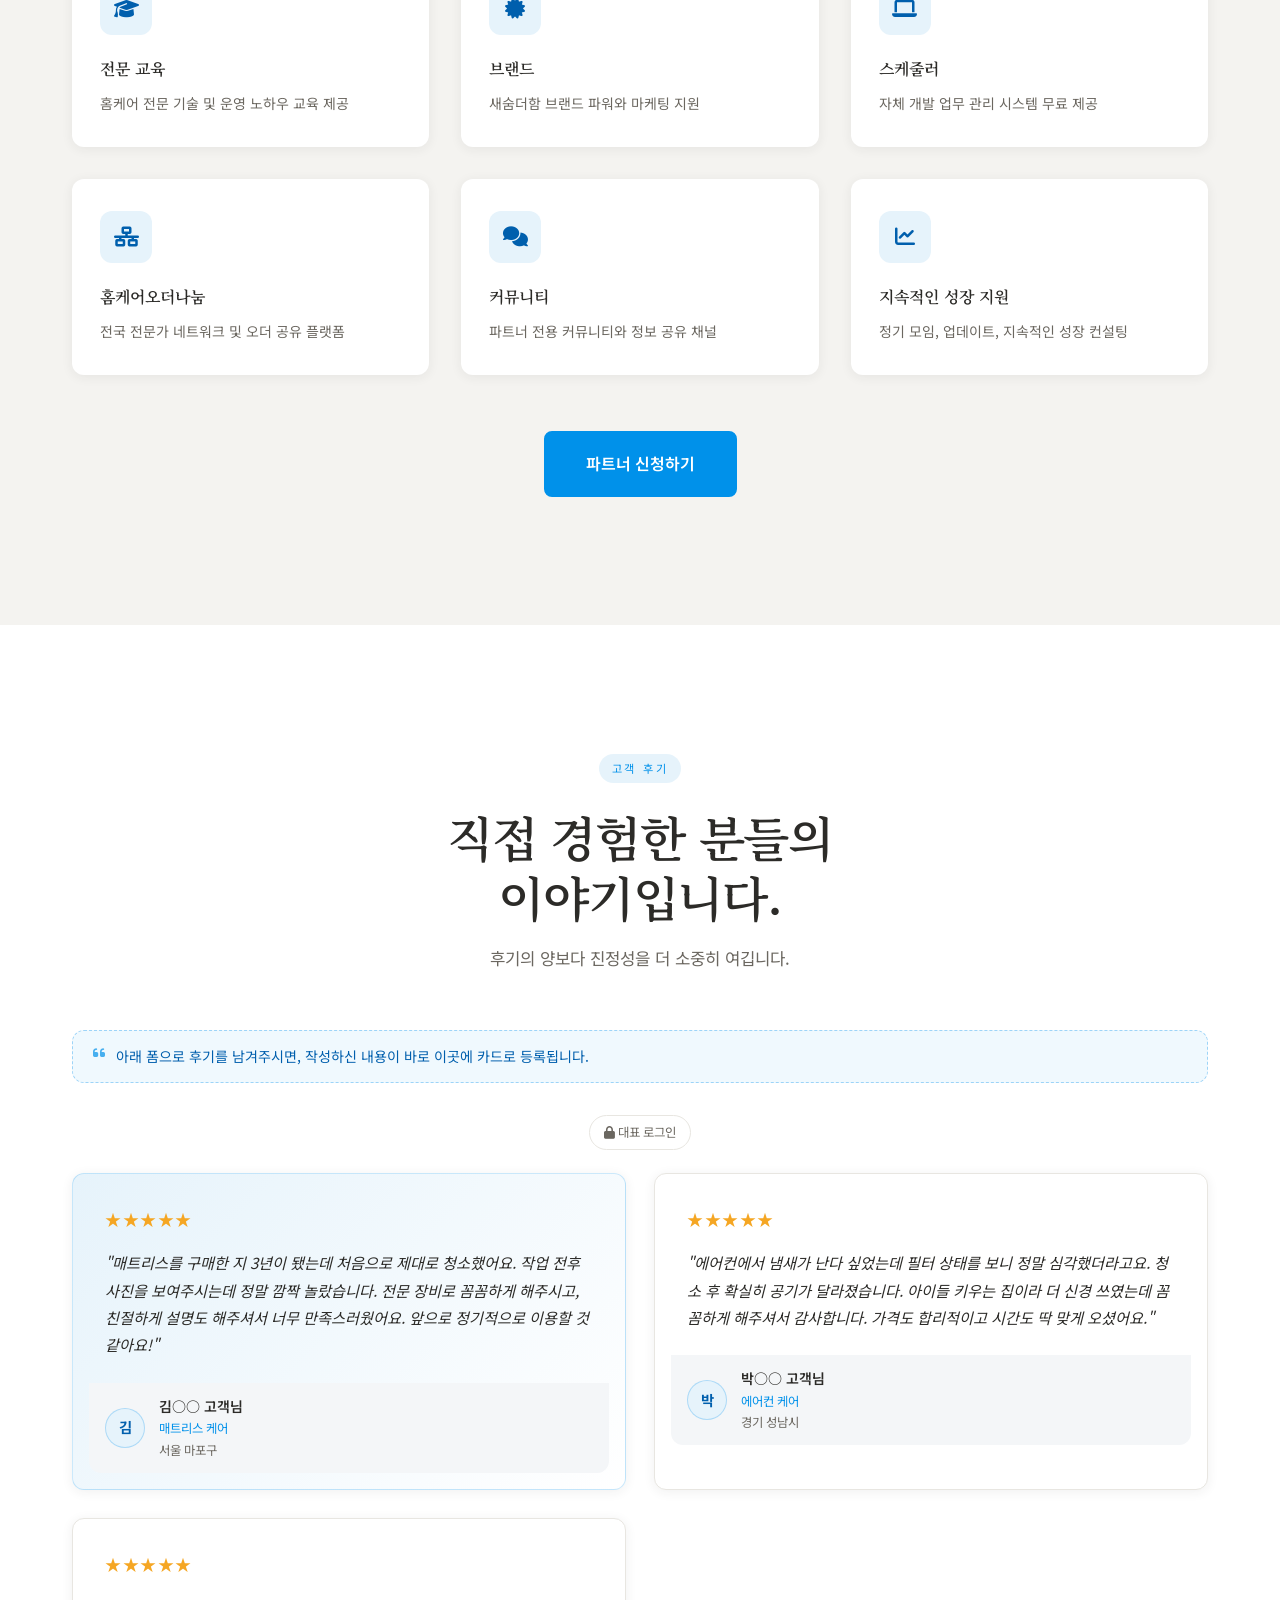
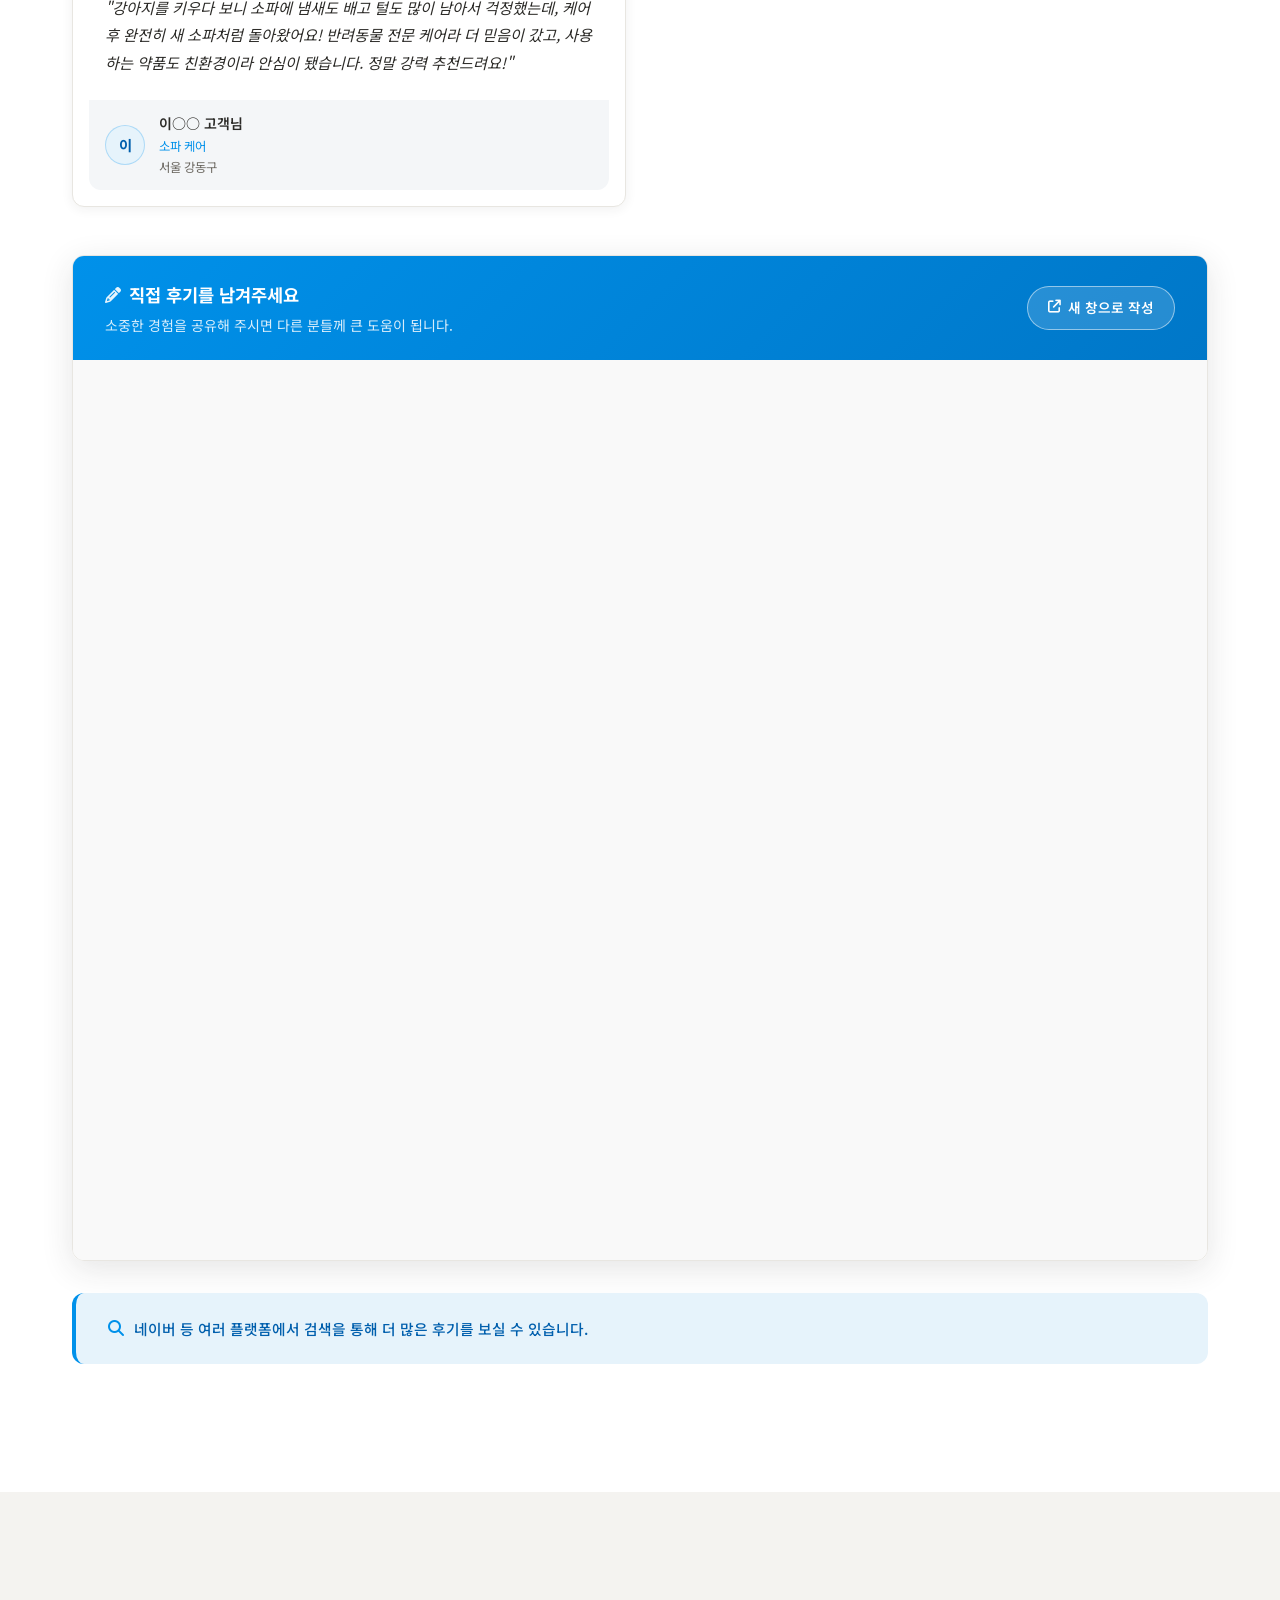
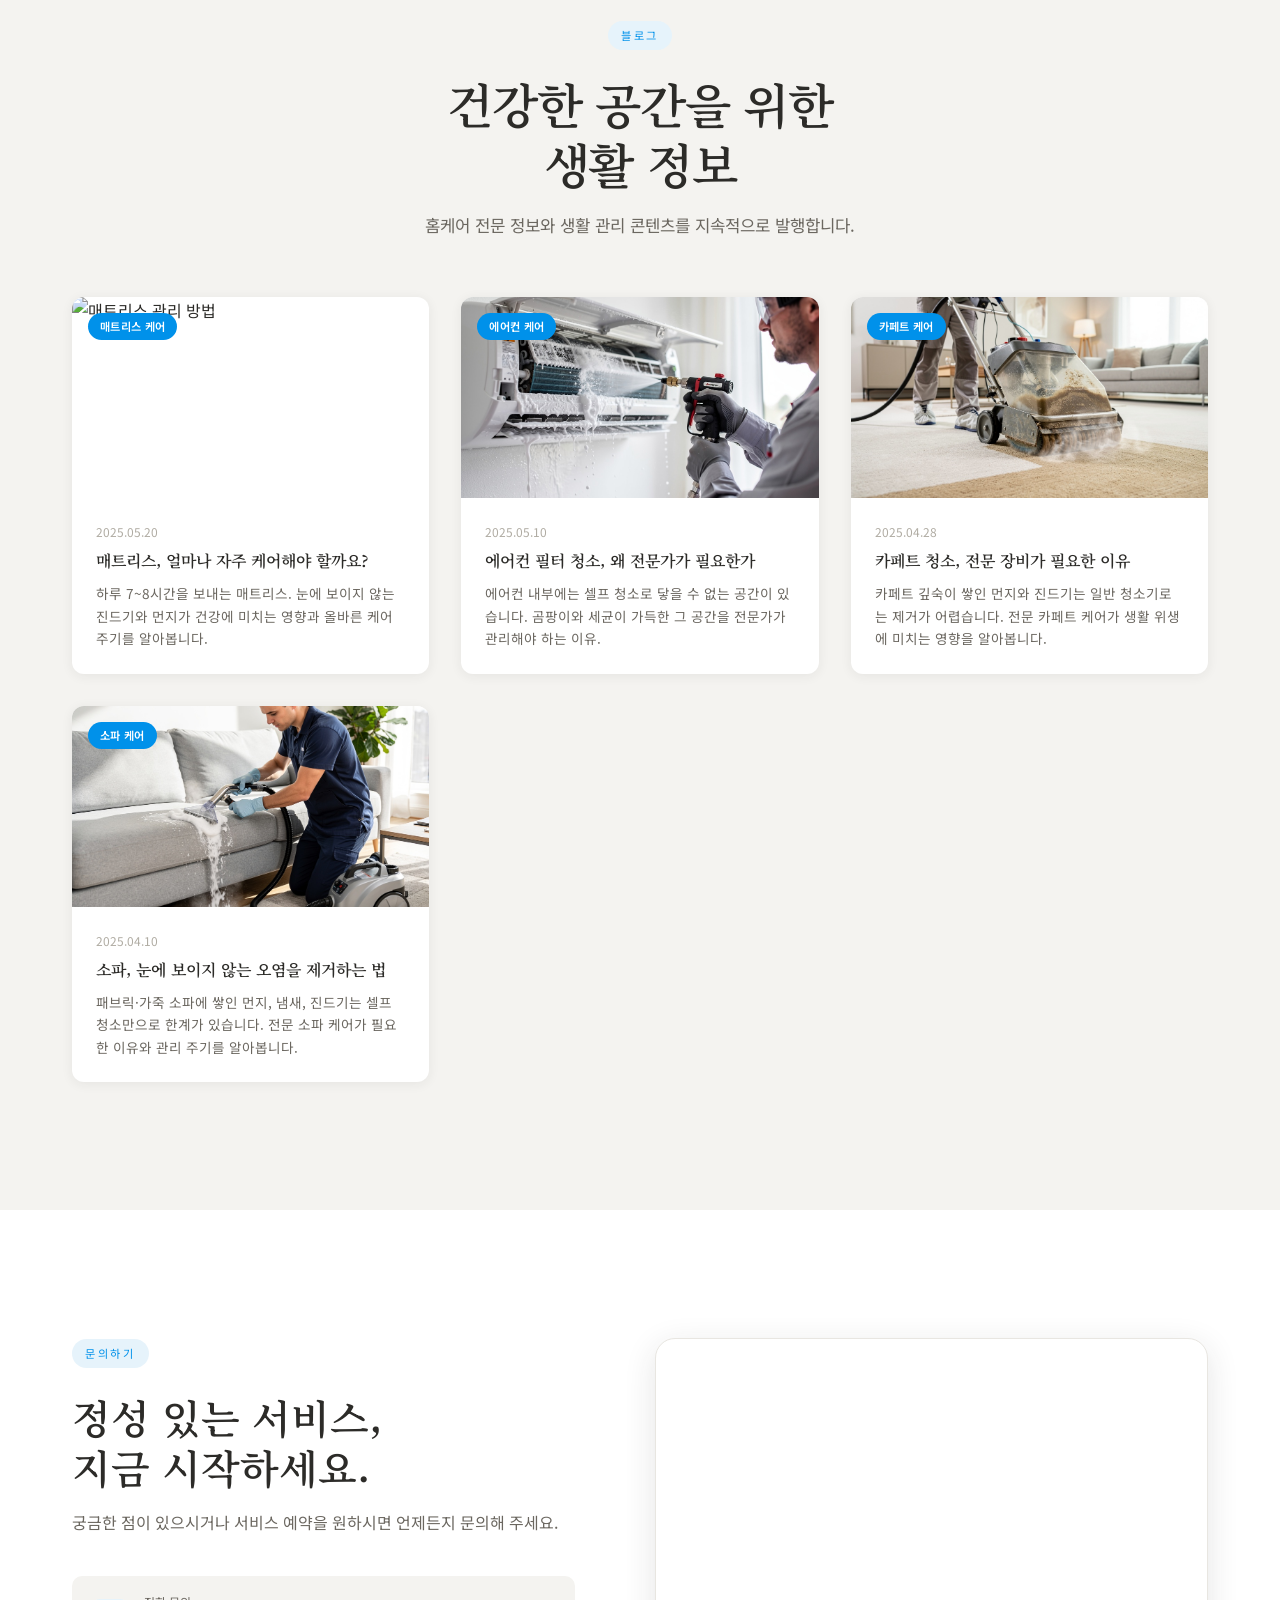
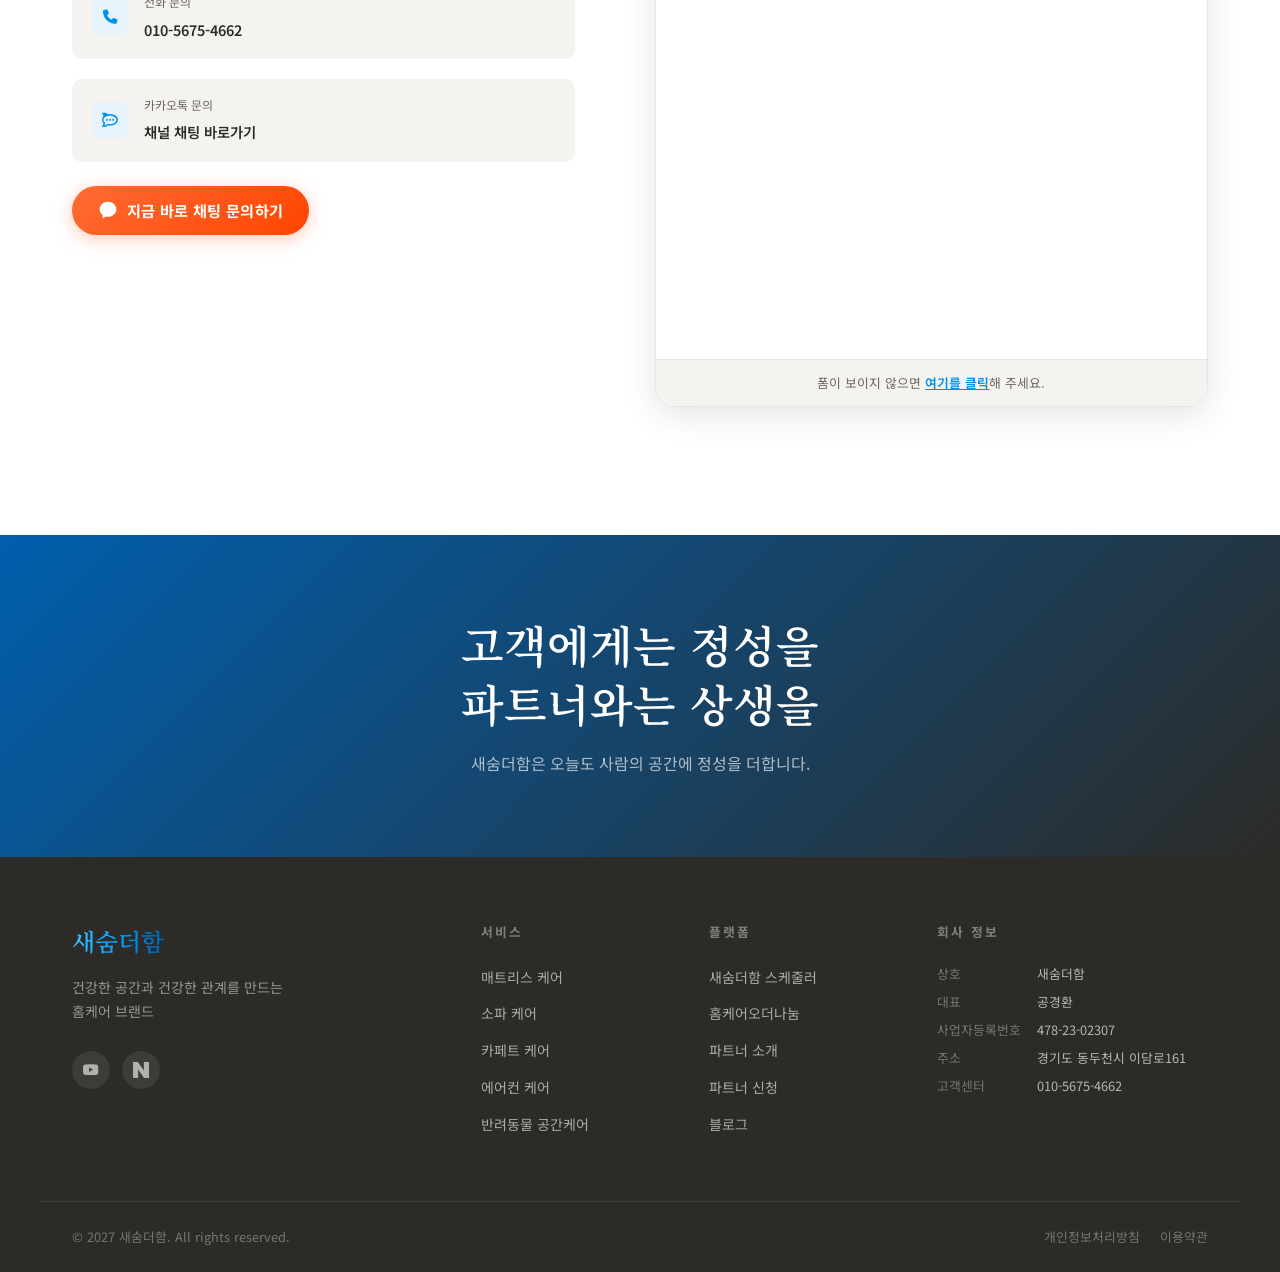
==== commit 2b260537: "Add files via upload" ====
--- a/index.html
+++ b/index.html
@@ -471,7 +471,7 @@
       </div>
 
       <div class="section-cta reveal-up">
-        <a href="#contact" class="btn btn-primary btn-large">파트너 신청하기</a>
+        <a href="https://blog.naver.com/saesum-plus/224451127516" target="_blank" rel="noopener noreferrer" class="btn btn-primary btn-large">파트너 신청하기</a>
       </div>
     </div>
   </section>
@@ -509,6 +509,20 @@
             후기 더보기
           </button>
         </div>
+
+        <!-- 대표 전용 로그인 (4자리 숫자 비밀번호) -->
+        <div class="owner-login-area">
+          <button id="owner-login-btn" class="owner-login-btn" type="button" aria-pressed="false">
+            <i class="fa fa-lock" aria-hidden="true"></i> 대표 로그인
+          </button>
+          <form id="owner-login-form" class="owner-login-form" hidden autocomplete="off">
+            <label for="owner-pin" class="sr-only">대표 비밀번호 4자리</label>
+            <input id="owner-pin" type="password" inputmode="numeric" pattern="[0-9]{4}" maxlength="4" placeholder="숫자 4자리" autocomplete="off" />
+            <button type="submit">확인</button>
+          </form>
+          <p id="owner-login-msg" class="owner-login-msg" aria-live="polite"></p>
+        </div>
+
         <!-- 응답 없을 때 fallback -->
         <div id="reviews-fallback" class="reviews-grid" style="display:none;">
           <blockquote class="review-card review-featured">
--- a/css/style.css
+++ b/css/style.css
@@ -1347,6 +1347,70 @@
   background: linear-gradient(135deg, var(--brand-blue-soft), var(--white));
   border-color: rgba(0,145,234,0.2);
 }
+
+/* ── 대표 답글 · 대표 로그인 ── */
+.sr-only {
+  position: absolute; width: 1px; height: 1px; padding: 0; margin: -1px;
+  overflow: hidden; clip: rect(0,0,0,0); white-space: nowrap; border: 0;
+}
+
+.review-reply-wrap { margin-bottom: 1.25rem; }
+.review-reply-wrap:empty { display: none; }
+
+.review-reply {
+  background: #fff;
+  border-left: 3px solid var(--brand-blue);
+  border-radius: 0 var(--radius) var(--radius) 0;
+  padding: 0.8rem 1rem;
+  box-shadow: inset 0 0 0 1px rgba(0,145,234,0.15);
+}
+.review-reply-head {
+  font-size: 0.8rem; font-weight: 700; color: var(--brand-blue-dark);
+  display: flex; align-items: center; gap: 0.4rem; margin-bottom: 0.35rem;
+}
+.review-reply-date { margin-left: auto; font-weight: 400; color: var(--dark-gray); font-size: 0.75rem; }
+.review-reply-text { font-size: 0.9rem; line-height: 1.7; color: var(--charcoal); font-style: normal; margin: 0; word-break: keep-all; }
+
+/* 대표 로그인 상태에서만 보이는 도구 */
+.review-owner-tools { display: none; margin-top: 0.6rem; }
+body.owner-mode .review-owner-tools { display: block; }
+
+.btn-reply-edit, .btn-reply-save, .btn-reply-delete, .btn-reply-cancel {
+  font: inherit; font-size: 0.8rem; font-weight: 600; cursor: pointer;
+  padding: 0.4rem 0.9rem; border-radius: 50px; border: 1.5px solid var(--brand-blue);
+  background: #fff; color: var(--brand-blue-dark);
+}
+.btn-reply-save { background: var(--brand-blue); color: #fff; }
+.btn-reply-delete { border-color: #d9534f; color: #d9534f; }
+.btn-reply-cancel { border-color: var(--mid-gray); color: var(--dark-gray); }
+.btn-reply-edit:disabled, .btn-reply-save:disabled, .btn-reply-delete:disabled, .btn-reply-cancel:disabled { opacity: .5; cursor: default; }
+
+.review-reply-editor textarea {
+  width: 100%; box-sizing: border-box; padding: 0.7rem 0.85rem; font: inherit; font-size: 0.9rem;
+  line-height: 1.6; border: 1.5px solid var(--brand-blue); border-radius: var(--radius); resize: vertical;
+}
+.review-reply-actions { display: flex; flex-wrap: wrap; align-items: center; gap: 0.5rem; margin-top: 0.5rem; }
+.review-reply-msg { font-size: 0.78rem; color: var(--dark-gray); }
+
+.owner-login-area { margin: 2rem 0 0; text-align: center; }
+.owner-login-btn {
+  font: inherit; font-size: 0.78rem; cursor: pointer; padding: 0.35rem 0.9rem;
+  border-radius: 50px; border: 1px solid var(--mid-gray); background: transparent; color: var(--dark-gray);
+}
+.owner-login-btn:hover { border-color: var(--brand-blue); color: var(--brand-blue-dark); }
+body.owner-mode .owner-login-btn { border-color: var(--brand-blue); color: var(--brand-blue-dark); background: var(--brand-blue-soft); }
+.owner-login-form { display: inline-flex; gap: 0.4rem; margin-left: 0.5rem; vertical-align: middle; }
+.owner-login-form[hidden] { display: none; }
+.owner-login-form input {
+  width: 7.5rem; padding: 0.35rem 0.7rem; font: inherit; font-size: 0.9rem; text-align: center;
+  letter-spacing: 0.3em; border: 1.5px solid var(--mid-gray); border-radius: 50px;
+}
+.owner-login-form button {
+  font: inherit; font-size: 0.8rem; cursor: pointer; padding: 0.35rem 0.9rem; border-radius: 50px;
+  border: 0; background: var(--brand-blue); color: #fff;
+}
+.owner-login-msg { min-height: 1.2em; margin: 0.5rem 0 0; font-size: 0.8rem; color: var(--brand-blue-dark); }
+.owner-login-msg.is-error { color: #d9534f; }
 
 /* 카드가 많을 때 2열 그리드 */
 #reviews-dynamic-grid {
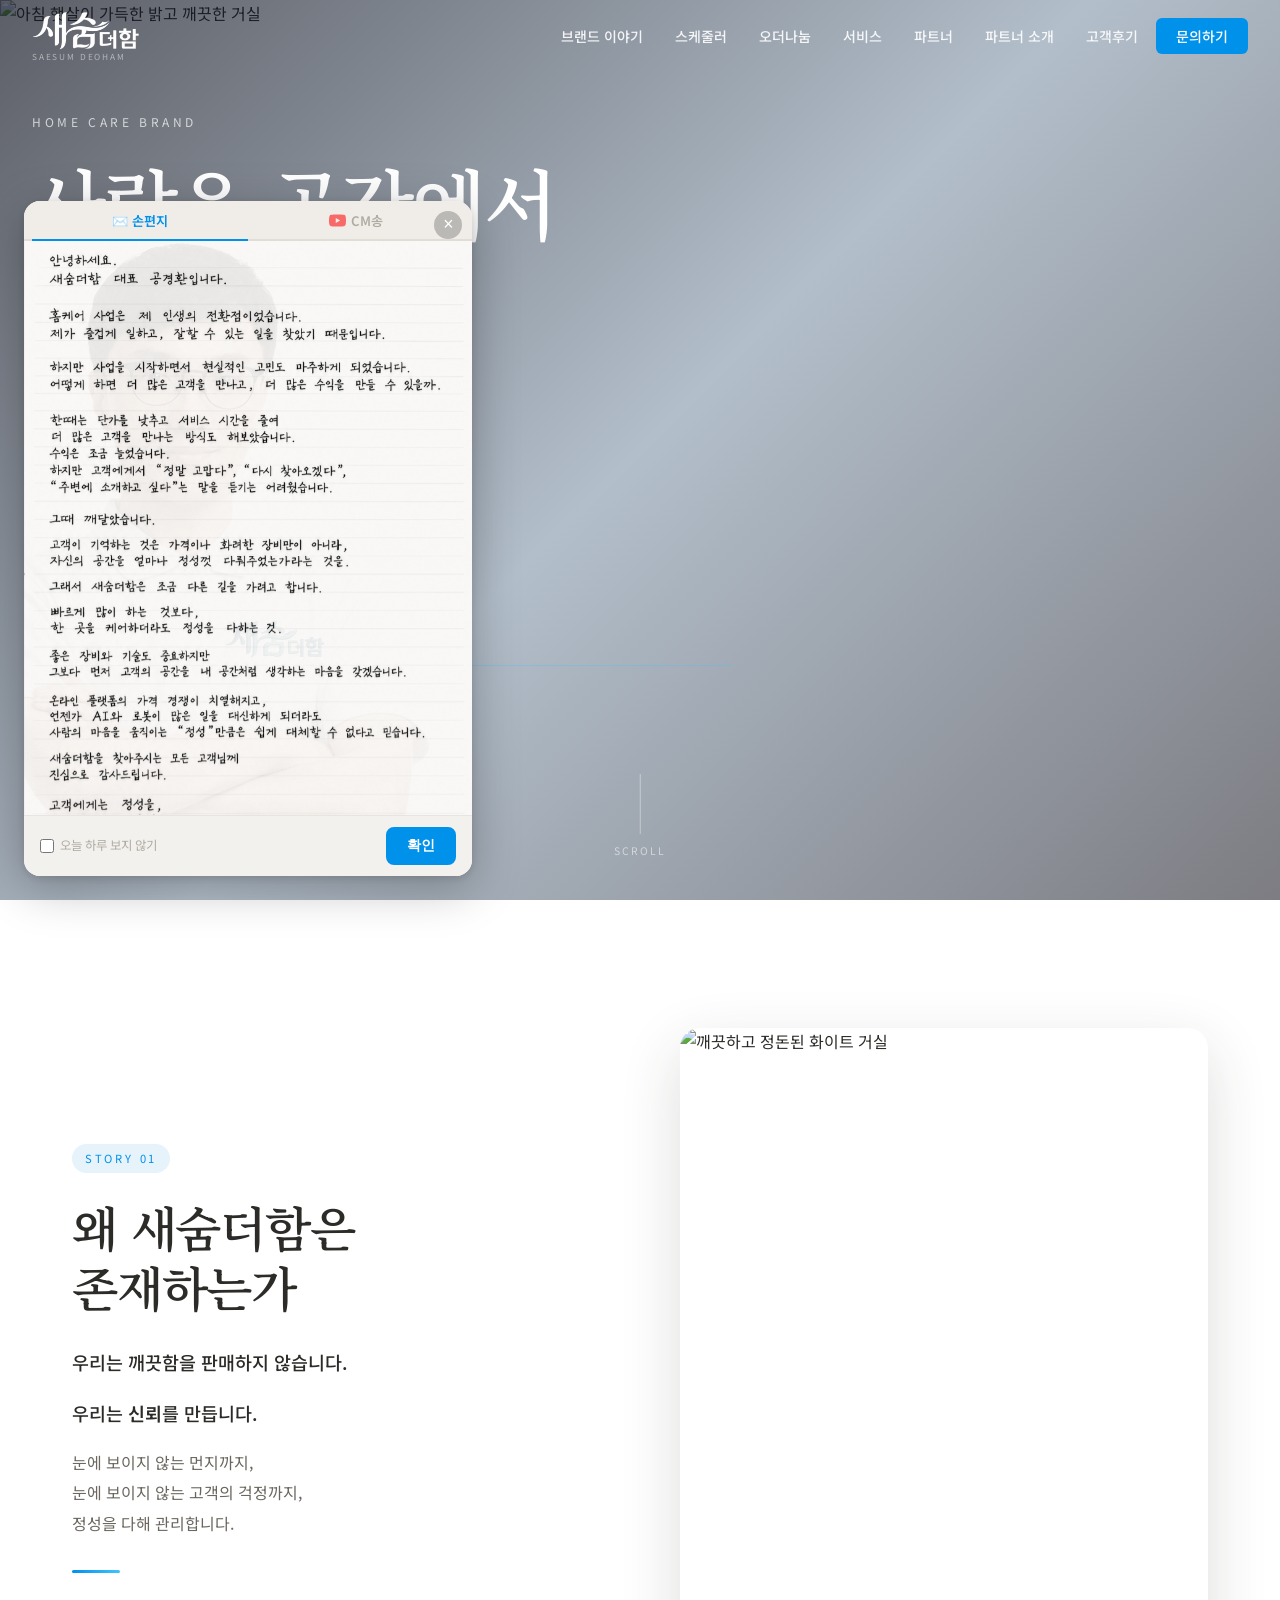
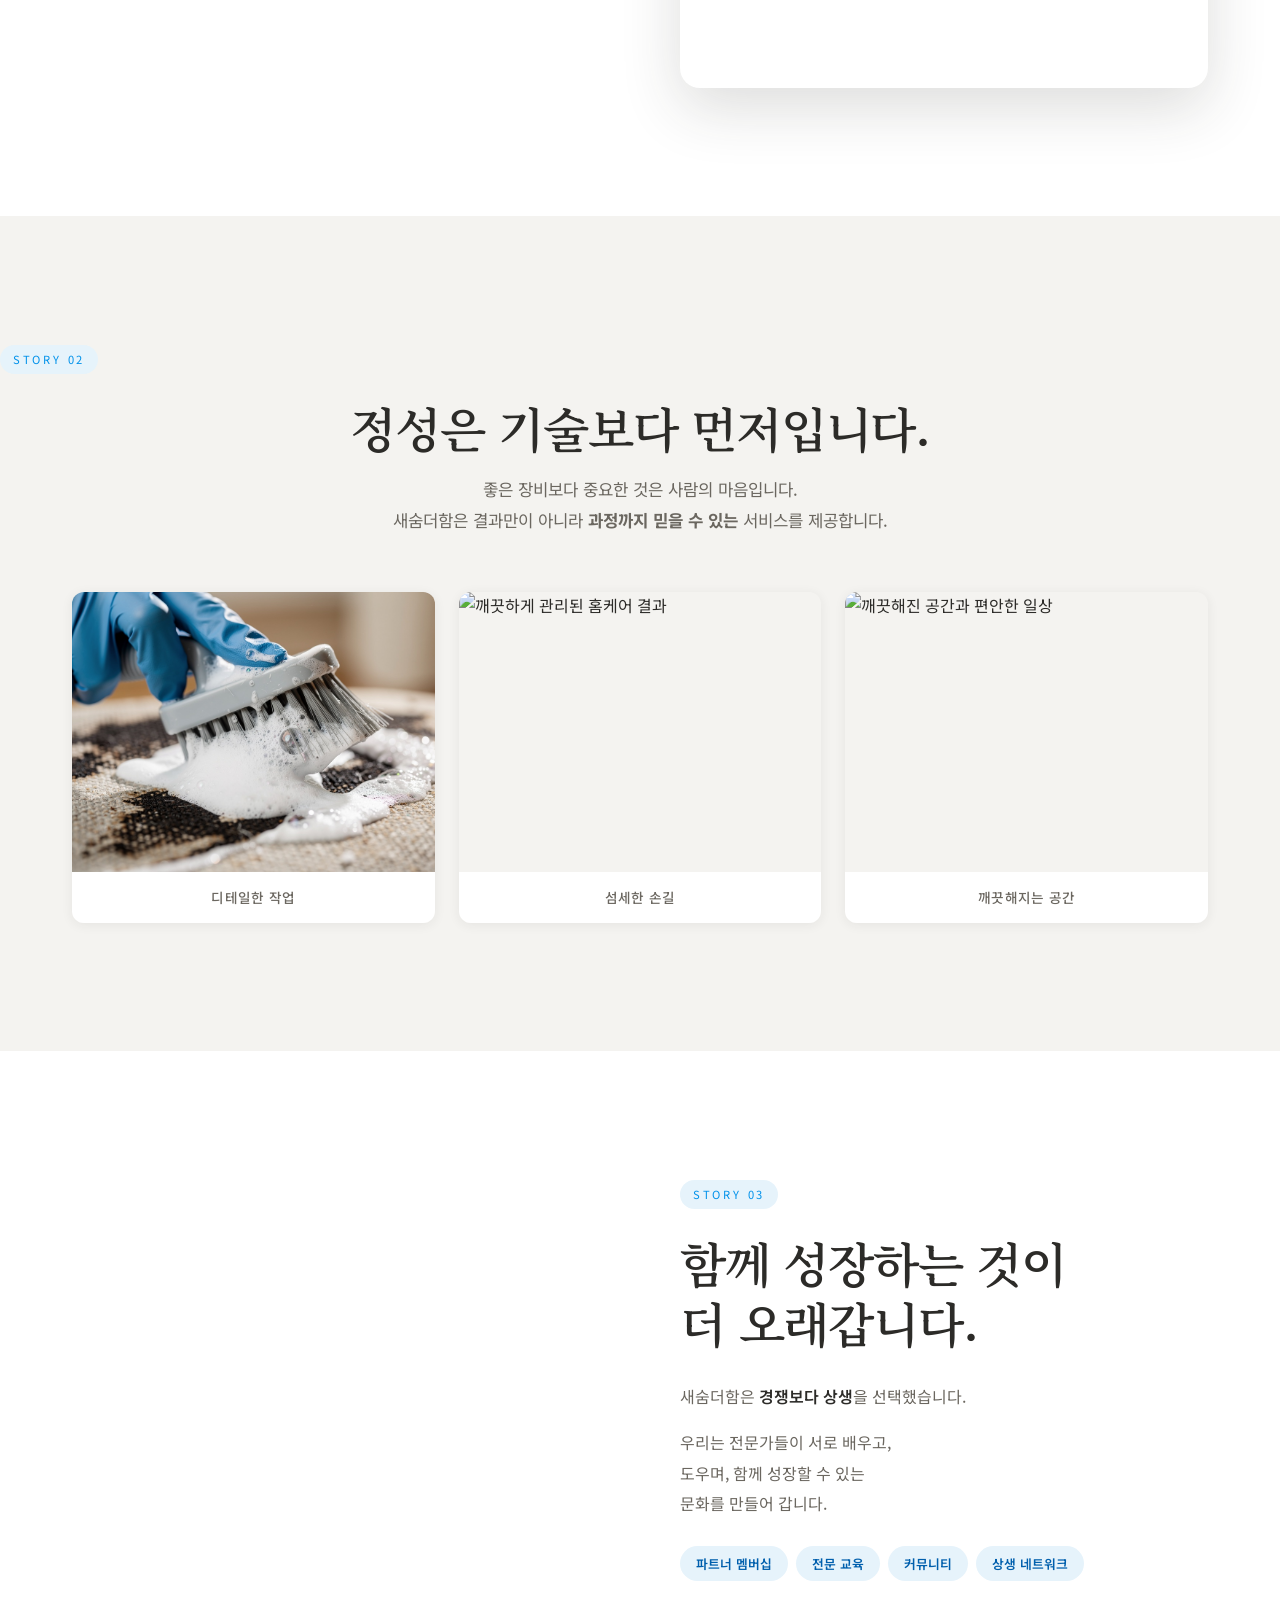
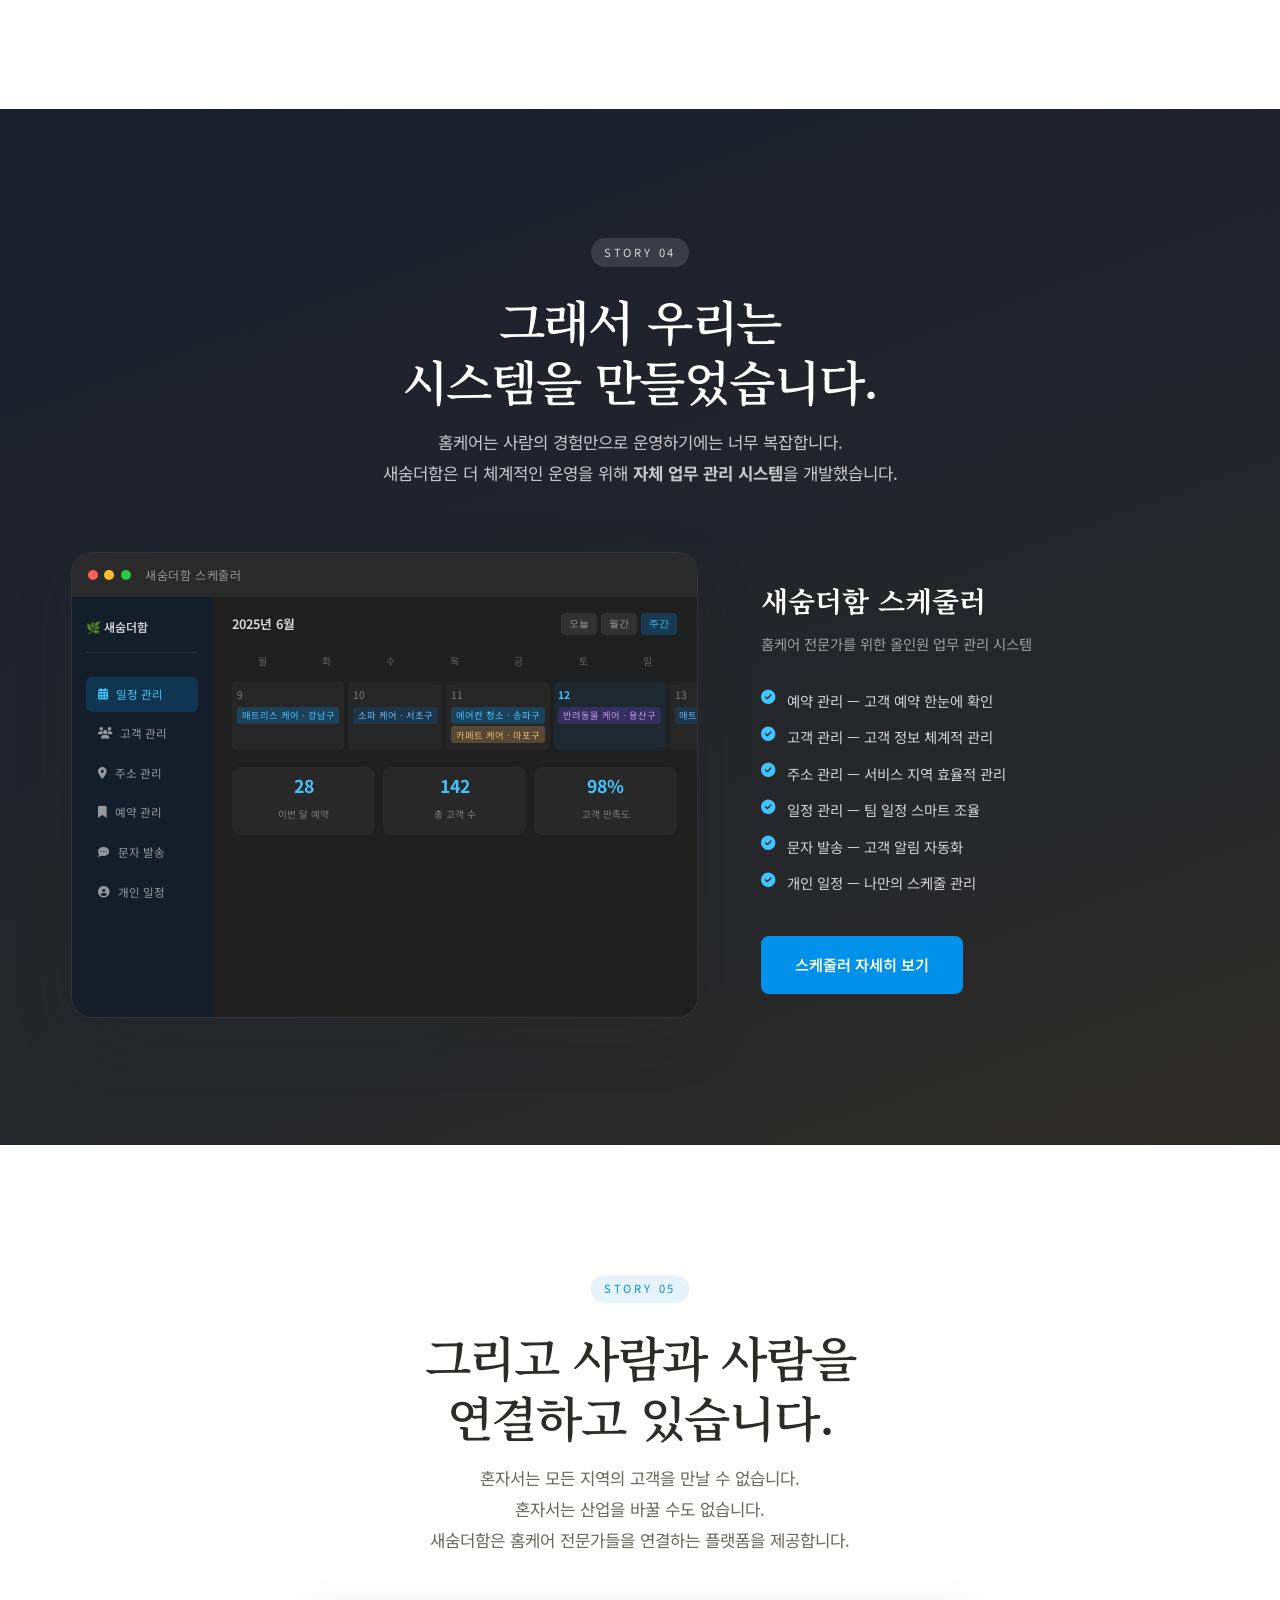
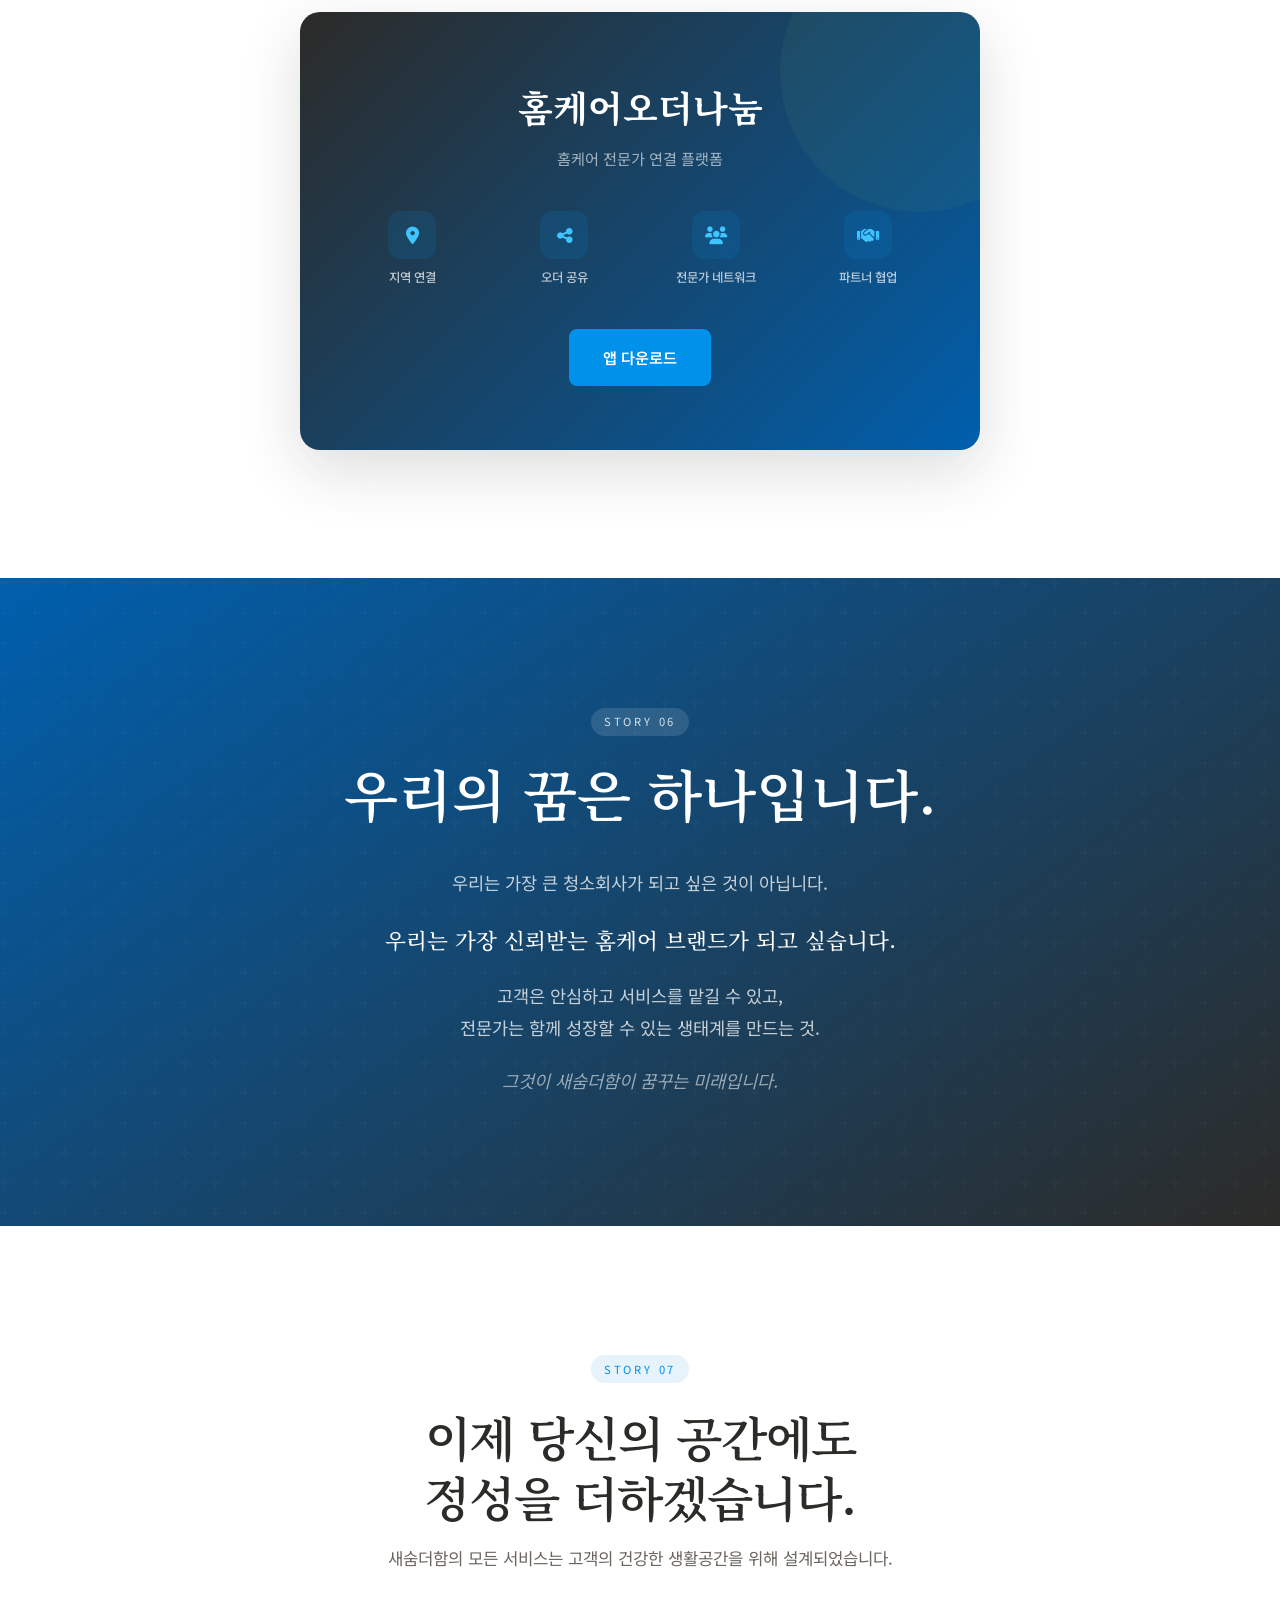
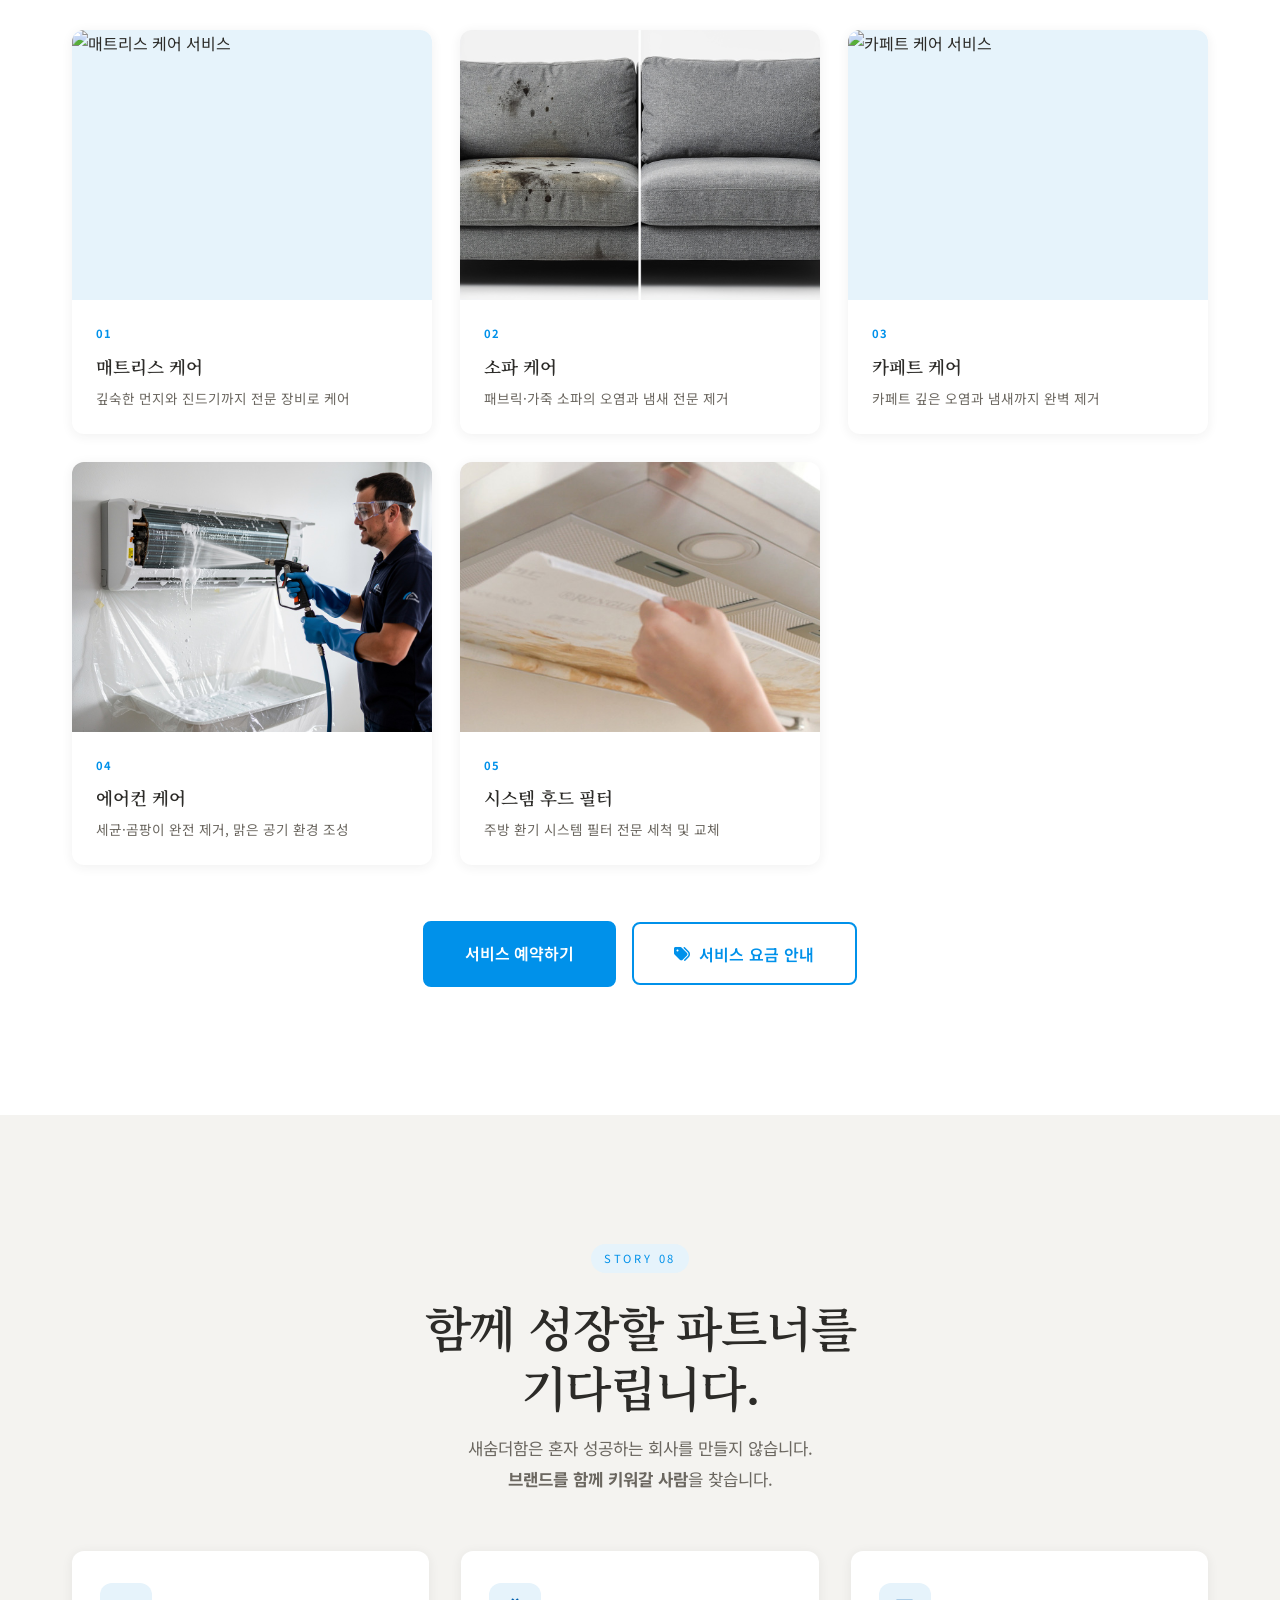
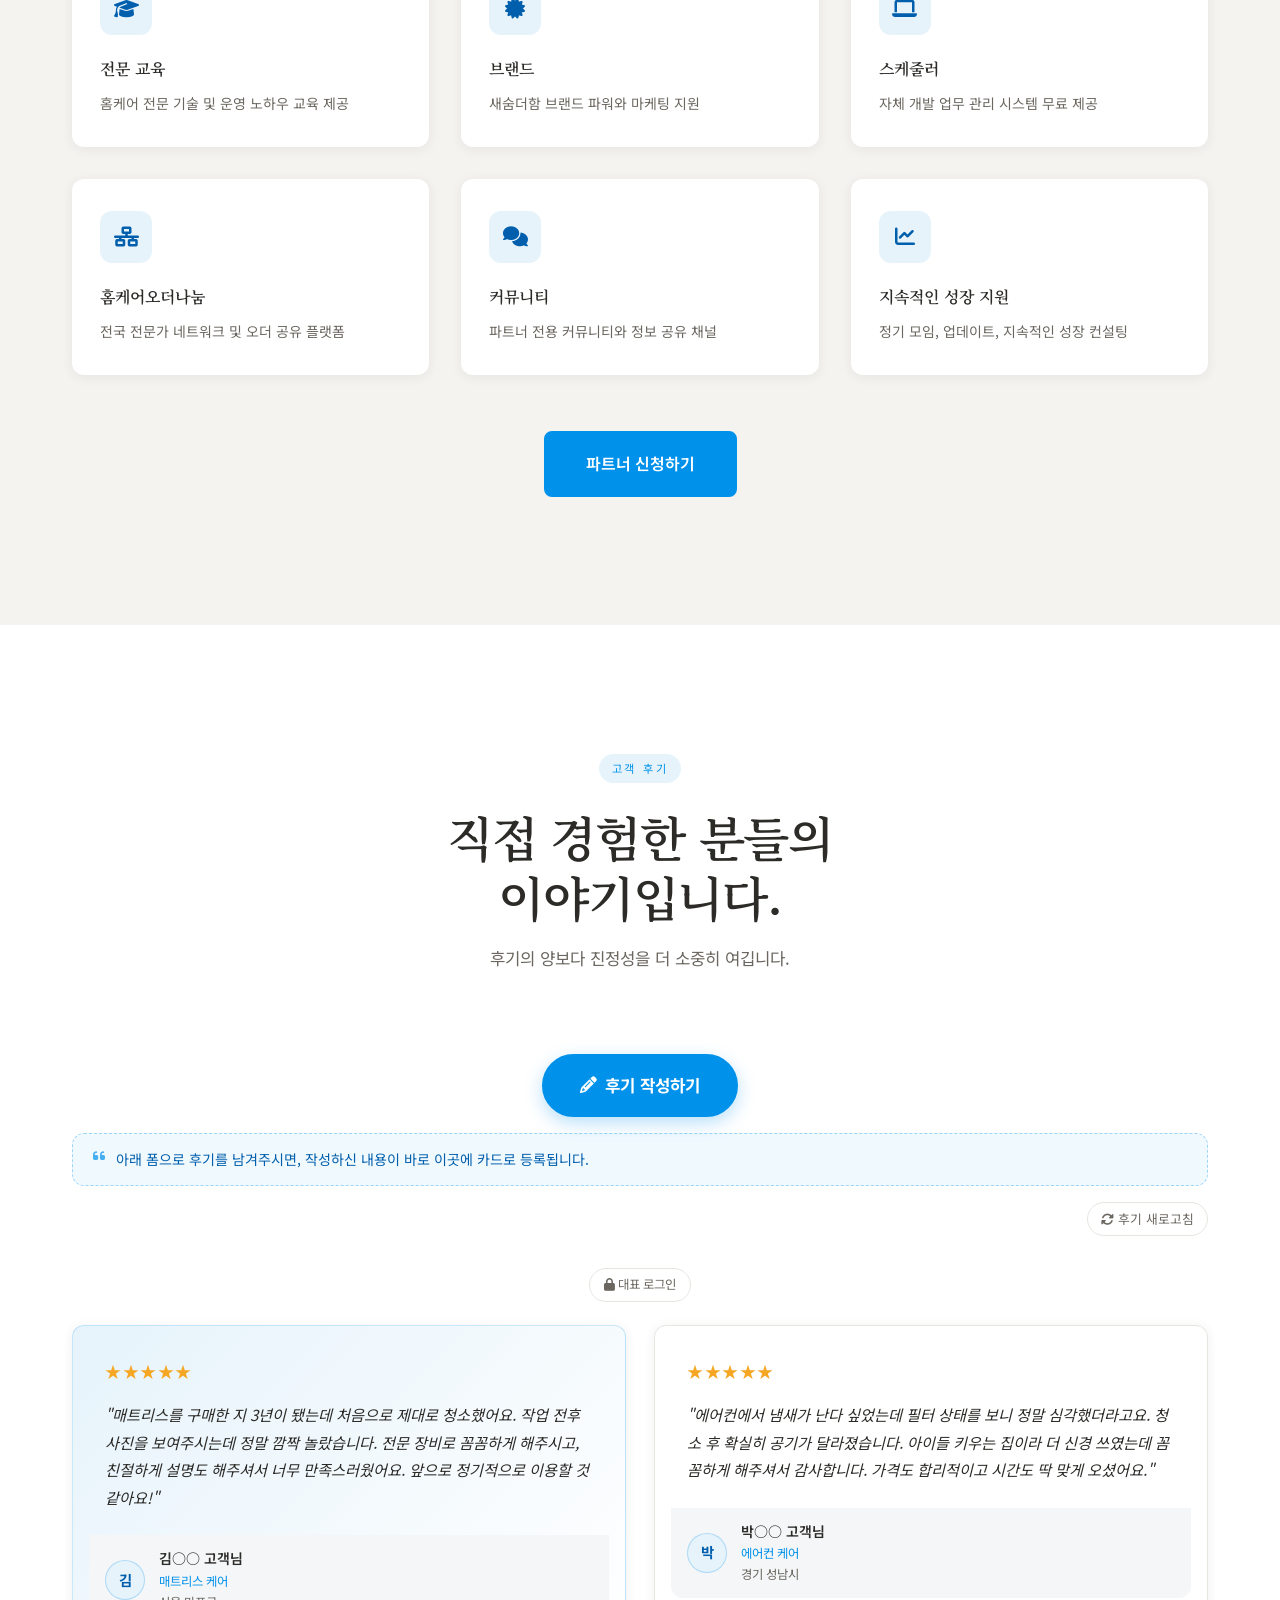
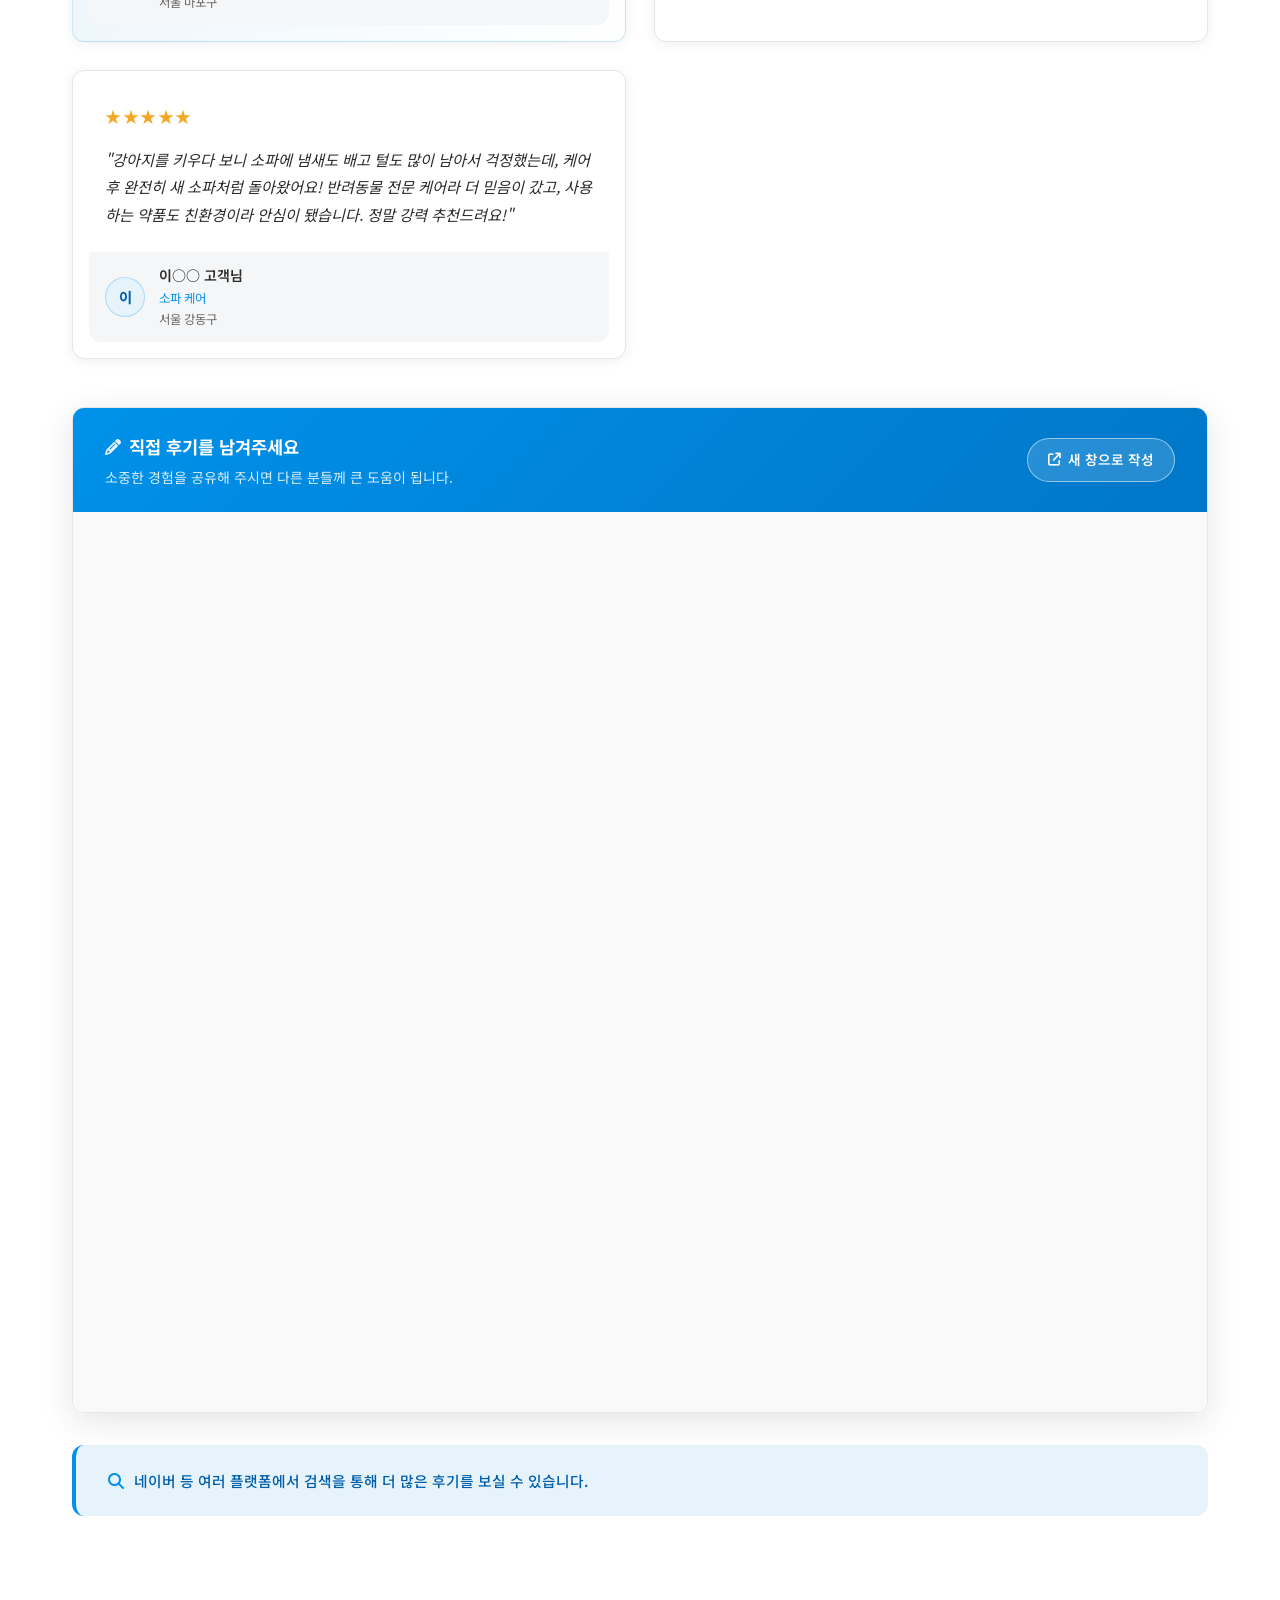
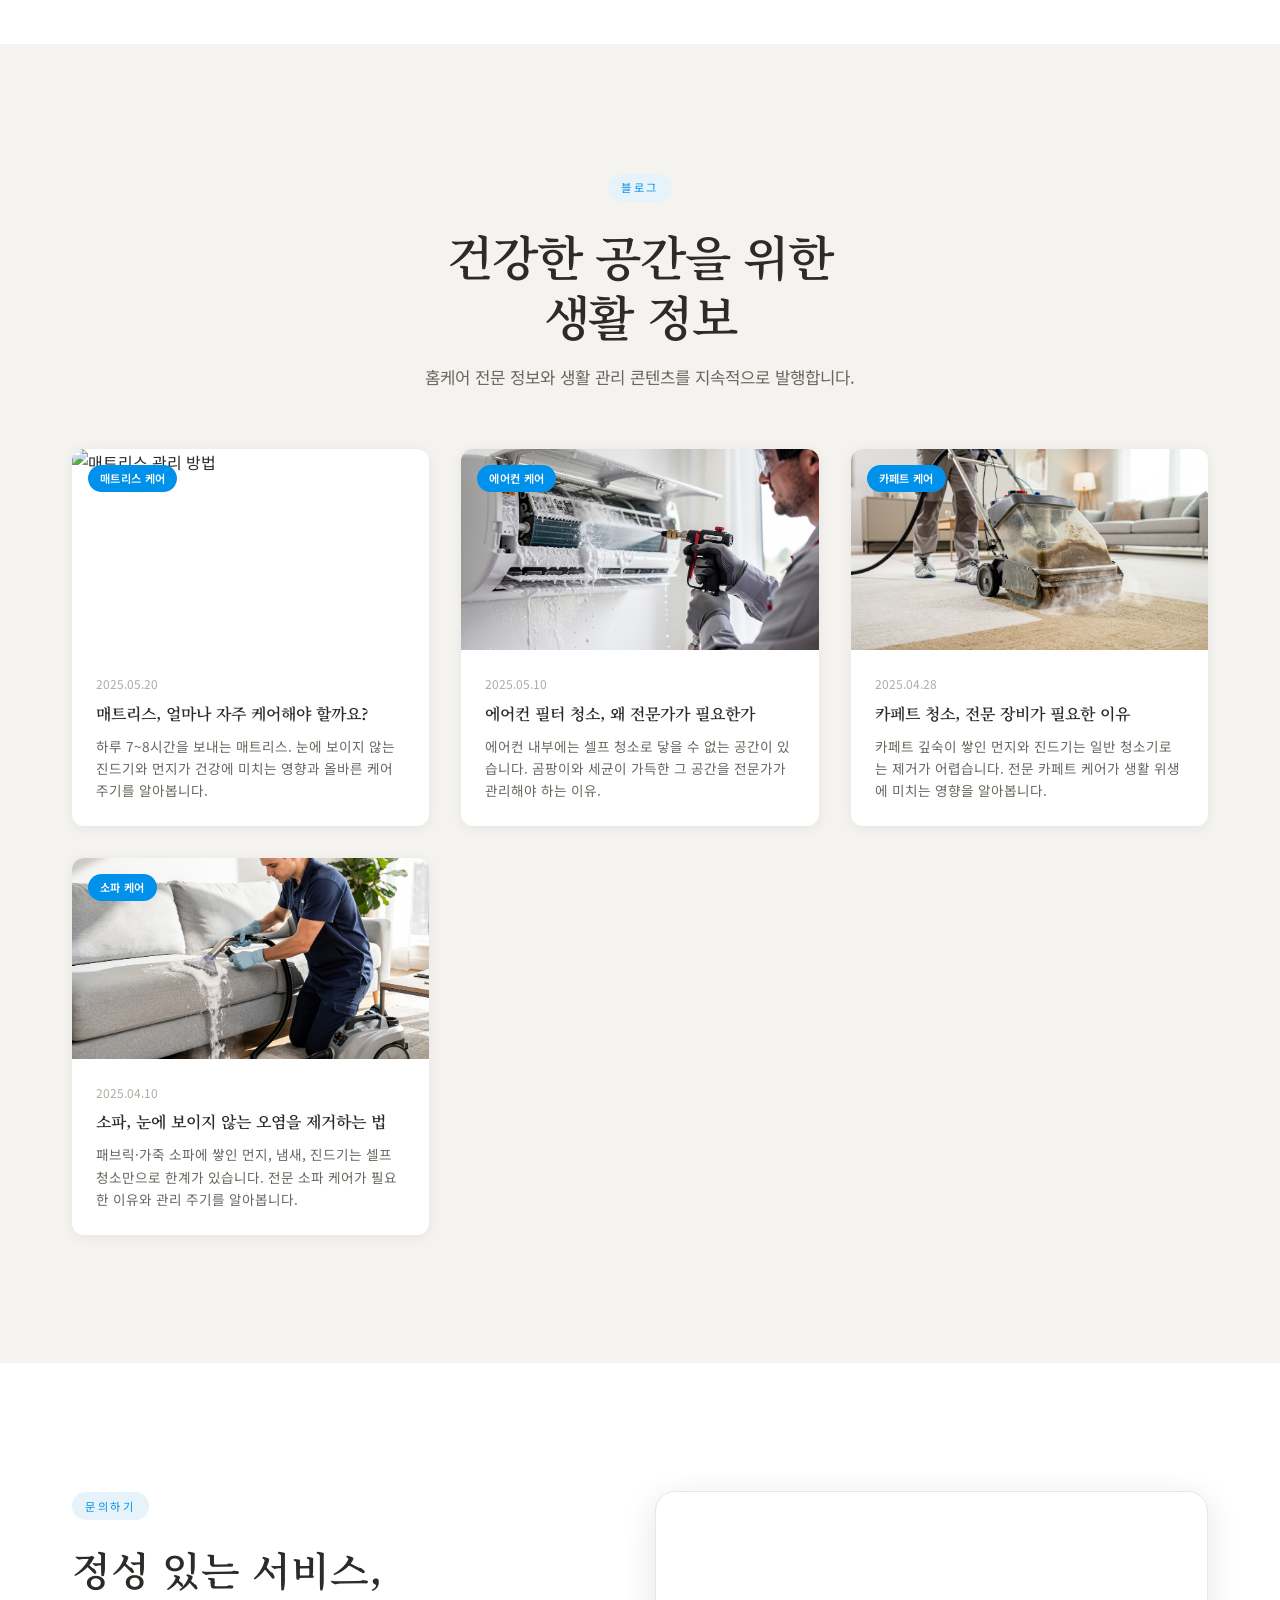
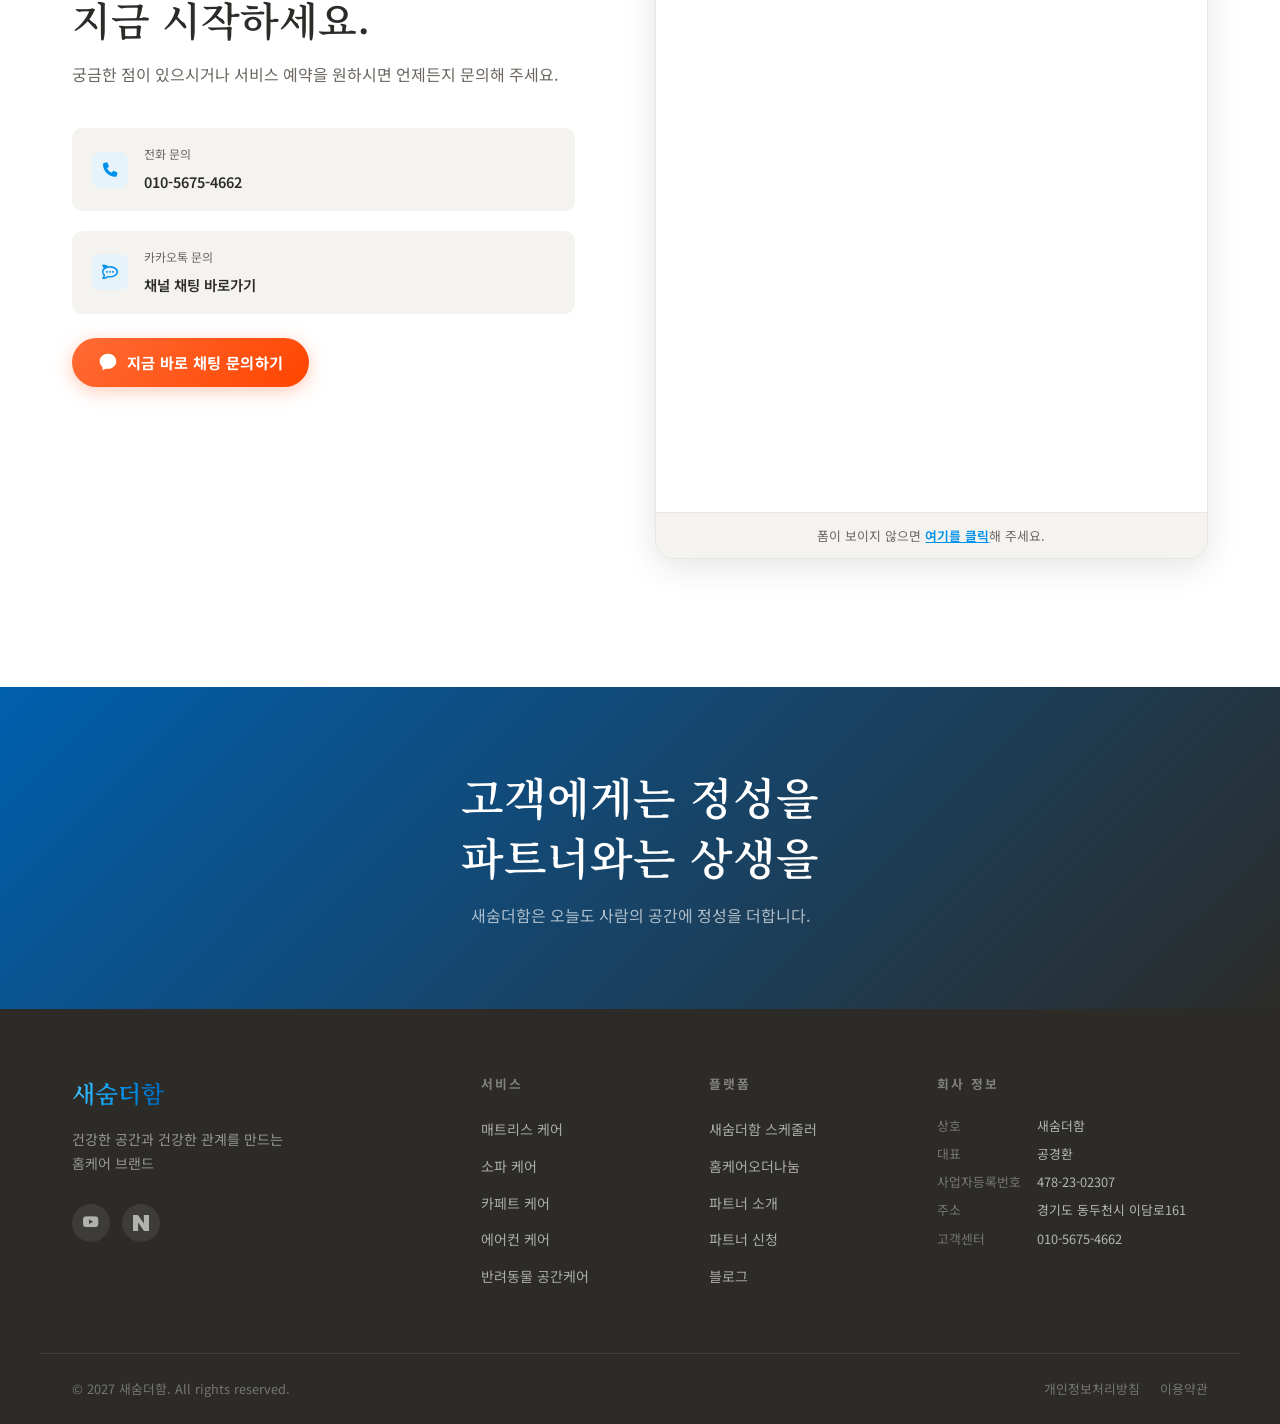
==== commit 069fb1fe: "Add files via upload" ====
--- a/index.html
+++ b/index.html
@@ -483,6 +483,10 @@
         <span class="story-label">고객 후기</span>
         <h2 class="story-title-center">직접 경험한 분들의<br />이야기입니다.</h2>
         <p class="story-desc-center">후기의 양보다 진정성을 더 소중히 여깁니다.</p>
+        <a href="#review-write" class="btn btn-primary btn-review-write-top">
+          <i class="fa fa-pencil" aria-hidden="true"></i>
+          후기 작성하기
+        </a>
       </div>
 
       <!-- 동적 후기 카드 (구글 시트 연동) -->
@@ -501,6 +505,13 @@
 
         <!-- 후기 카드 그리드 (JS로 채워짐) -->
         <div id="reviews-dynamic-grid" class="reviews-grid" style="display:none;" aria-label="고객 후기 목록"></div>
+
+        <!-- 수동 새로고침 (방금 등록한 후기가 안 보일 때) -->
+        <div class="reviews-refresh-wrap">
+          <button type="button" id="reviews-refresh-btn" class="reviews-refresh-btn">
+            <i class="fa fa-rotate" aria-hidden="true"></i> 후기 새로고침
+          </button>
+        </div>
 
         <!-- 더보기 버튼 (6개 초과 시 JS로 표시) -->
         <div id="reviews-more-wrap" style="display:none; text-align:center; margin-top:1.5rem;">
@@ -565,7 +576,7 @@
       </div>
 
       <!-- 구글 폼 후기 작성 섹션 -->
-      <div class="gform-section reveal-up visible">
+      <div class="gform-section reveal-up visible" id="review-write">
         <div class="gform-header">
           <div class="gform-header-text">
             <h3 class="gform-title">
@@ -584,6 +595,13 @@
             <i class="fa fa-external-link" aria-hidden="true"></i>
             새 창으로 작성
           </a>
+        </div>
+
+        <!-- 후기 제출 직후 안내 (새 후기가 목록에 반영되면 JS가 표시) -->
+        <div id="review-submit-notice" class="review-submit-notice" role="status" aria-live="polite" hidden>
+          <i class="fa fa-circle-check" aria-hidden="true"></i>
+          <span>후기가 등록되었습니다. 소중한 후기 감사합니다!</span>
+          <button type="button" id="review-submit-goto">내 후기 보기</button>
         </div>
 
         <div class="gform-iframe-wrap" id="gform-iframe-wrap">
--- a/css/style.css
+++ b/css/style.css
@@ -1346,6 +1346,53 @@
 .review-card-featured {
   background: linear-gradient(135deg, var(--brand-blue-soft), var(--white));
   border-color: rgba(0,145,234,0.2);
+}
+
+/* ── 후기 섹션 상단 '후기 작성하기' 버튼 ── */
+.btn-review-write-top {
+  display: inline-flex;
+  align-items: center;
+  justify-content: center;
+  gap: 0.5rem;
+  margin-top: 1.5rem;
+  padding: 0.95rem 2.25rem;
+  font-size: 1.05rem;
+  font-weight: 700;
+  border-radius: 50px;
+  box-shadow: 0 6px 18px rgba(0,145,234,0.28);
+}
+@media (max-width: 600px) {
+  .btn-review-write-top { width: 100%; max-width: 360px; }
+}
+
+/* ── 후기 제출 직후 안내 · 수동 새로고침 ── */
+.review-submit-notice {
+  display: flex; align-items: center; flex-wrap: wrap; gap: 0.6rem;
+  margin: 0 0 1rem; padding: 0.85rem 1.1rem;
+  background: #e8f7ee; border: 1px solid #9fd8b4; border-radius: var(--radius);
+  color: #1d6b3a; font-size: 0.92rem; font-weight: 600;
+  animation: reviewFadeIn 0.4s ease both;
+}
+.review-submit-notice[hidden] { display: none; }
+.review-submit-notice i { font-size: 1.1rem; }
+.review-submit-notice button {
+  margin-left: auto; font: inherit; font-size: 0.82rem; font-weight: 700; cursor: pointer;
+  padding: 0.4rem 1rem; border-radius: 50px; border: 0; background: #1d6b3a; color: #fff;
+}
+
+.reviews-refresh-wrap { text-align: right; margin: -0.5rem 0 1rem; }
+.reviews-refresh-btn {
+  font: inherit; font-size: 0.8rem; cursor: pointer; padding: 0.3rem 0.8rem;
+  border-radius: 50px; border: 1px solid var(--mid-gray); background: #fff; color: var(--dark-gray);
+}
+.reviews-refresh-btn:hover { border-color: var(--brand-blue); color: var(--brand-blue-dark); }
+.reviews-refresh-btn:disabled { opacity: .6; cursor: default; }
+
+/* 방금 등록된 후기 강조 */
+.review-card-new { animation: reviewNewGlow 3.5s ease; }
+@keyframes reviewNewGlow {
+  0%, 60% { box-shadow: 0 0 0 3px rgba(0,145,234,0.55), var(--shadow-md); }
+  100%    { box-shadow: var(--shadow-sm); }
 }
 
 /* ── 대표 답글 · 대표 로그인 ── */
